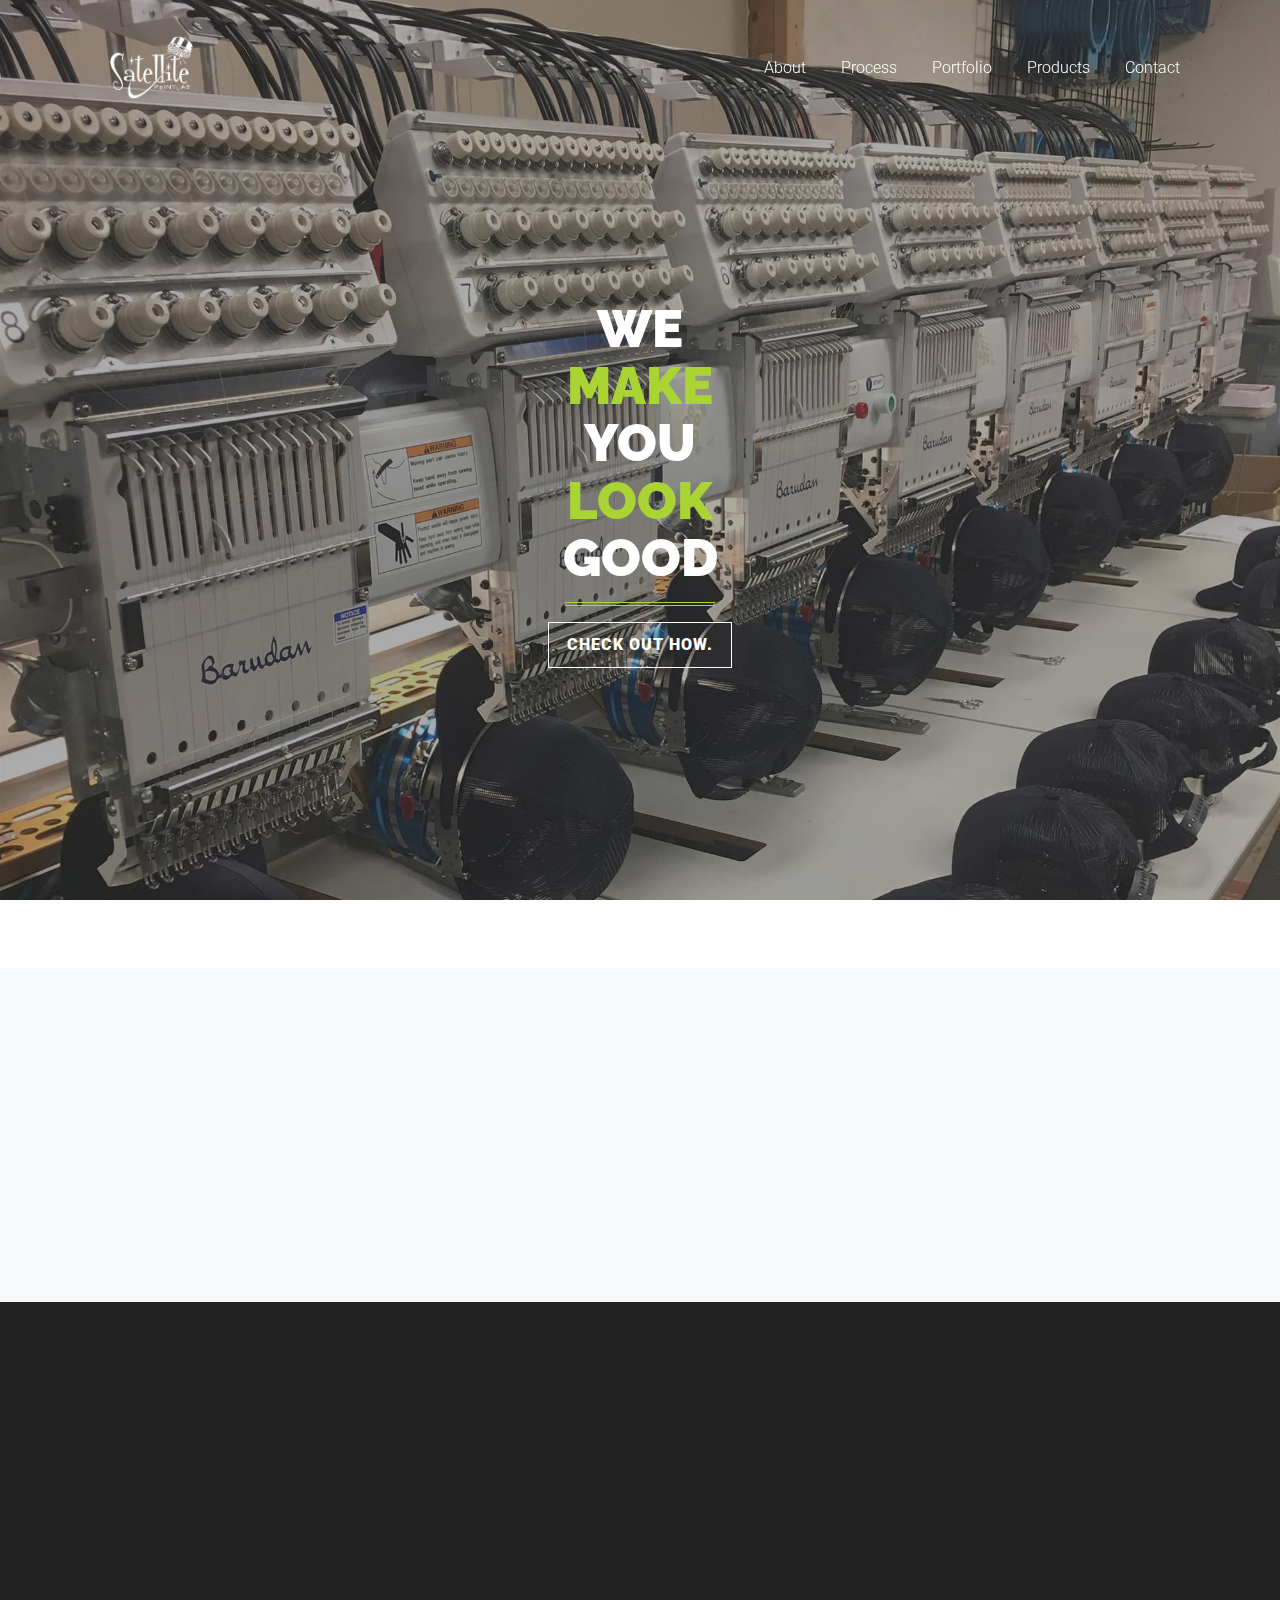
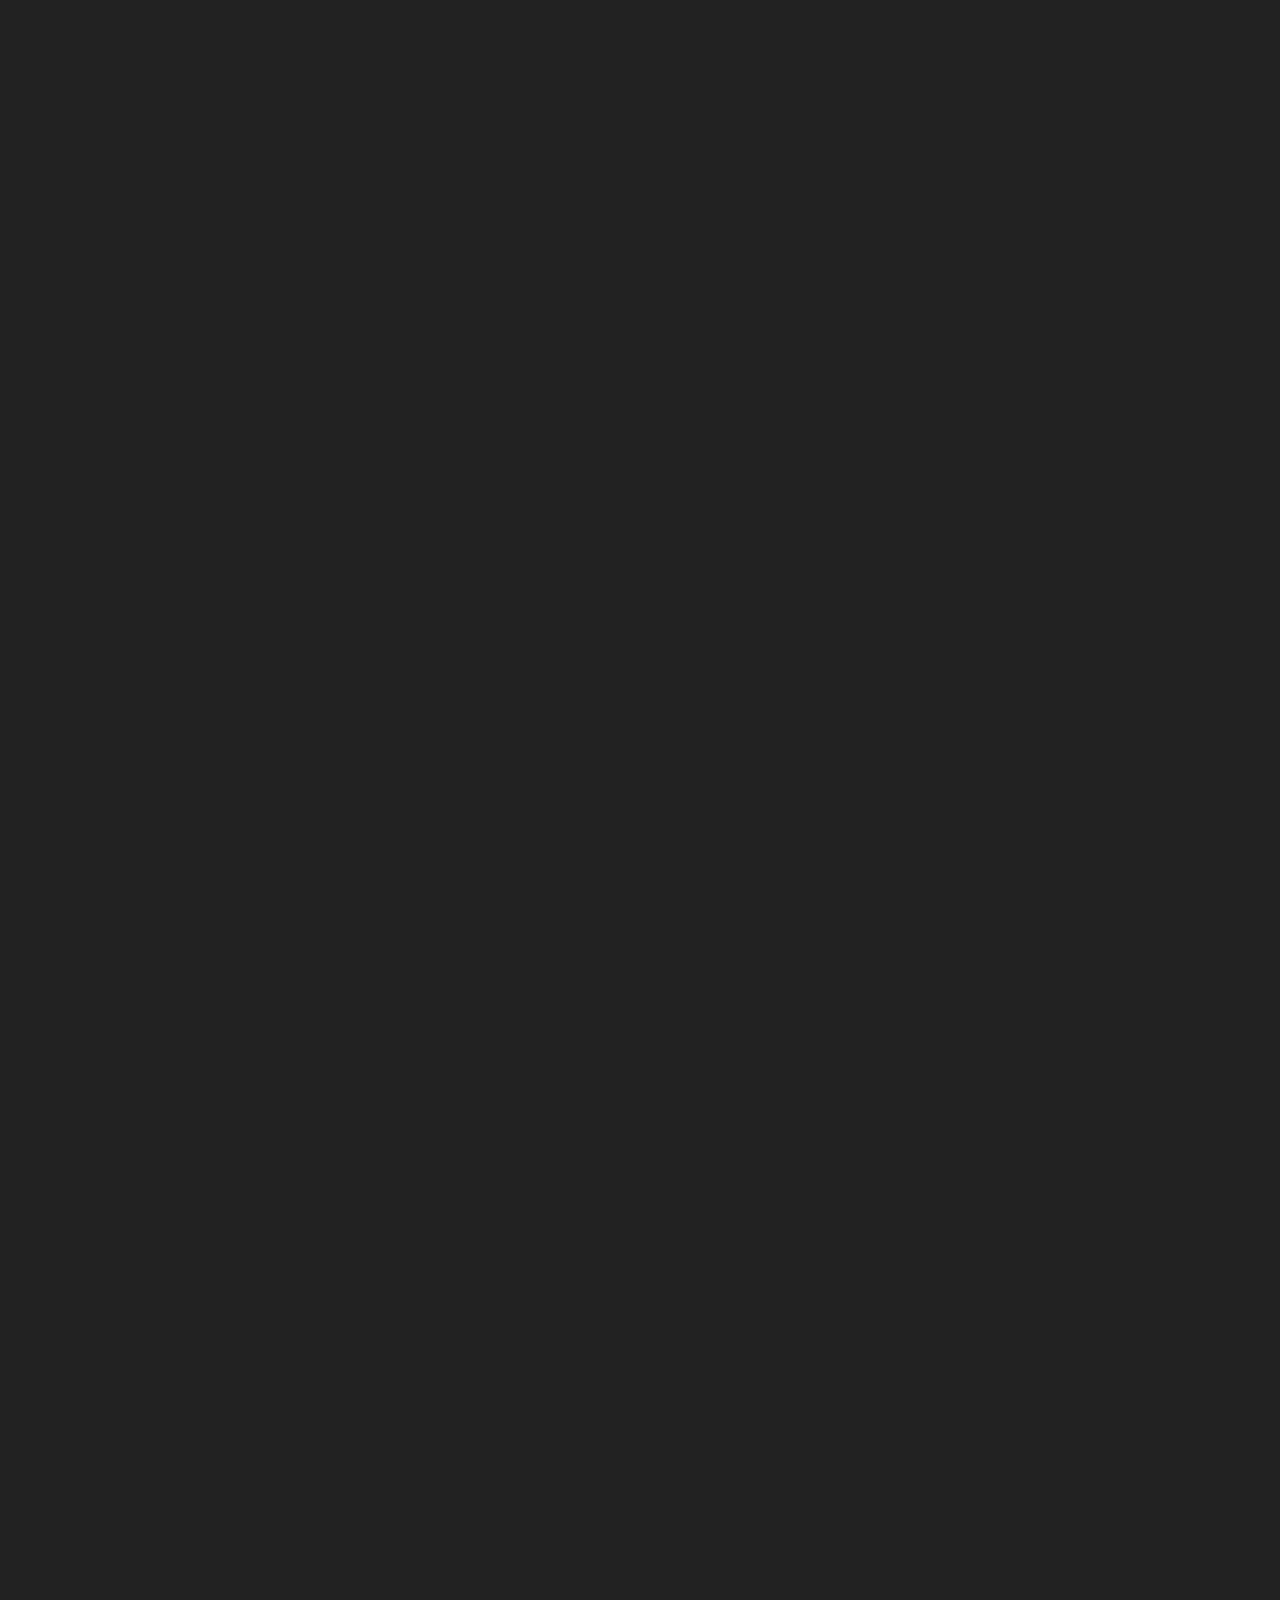
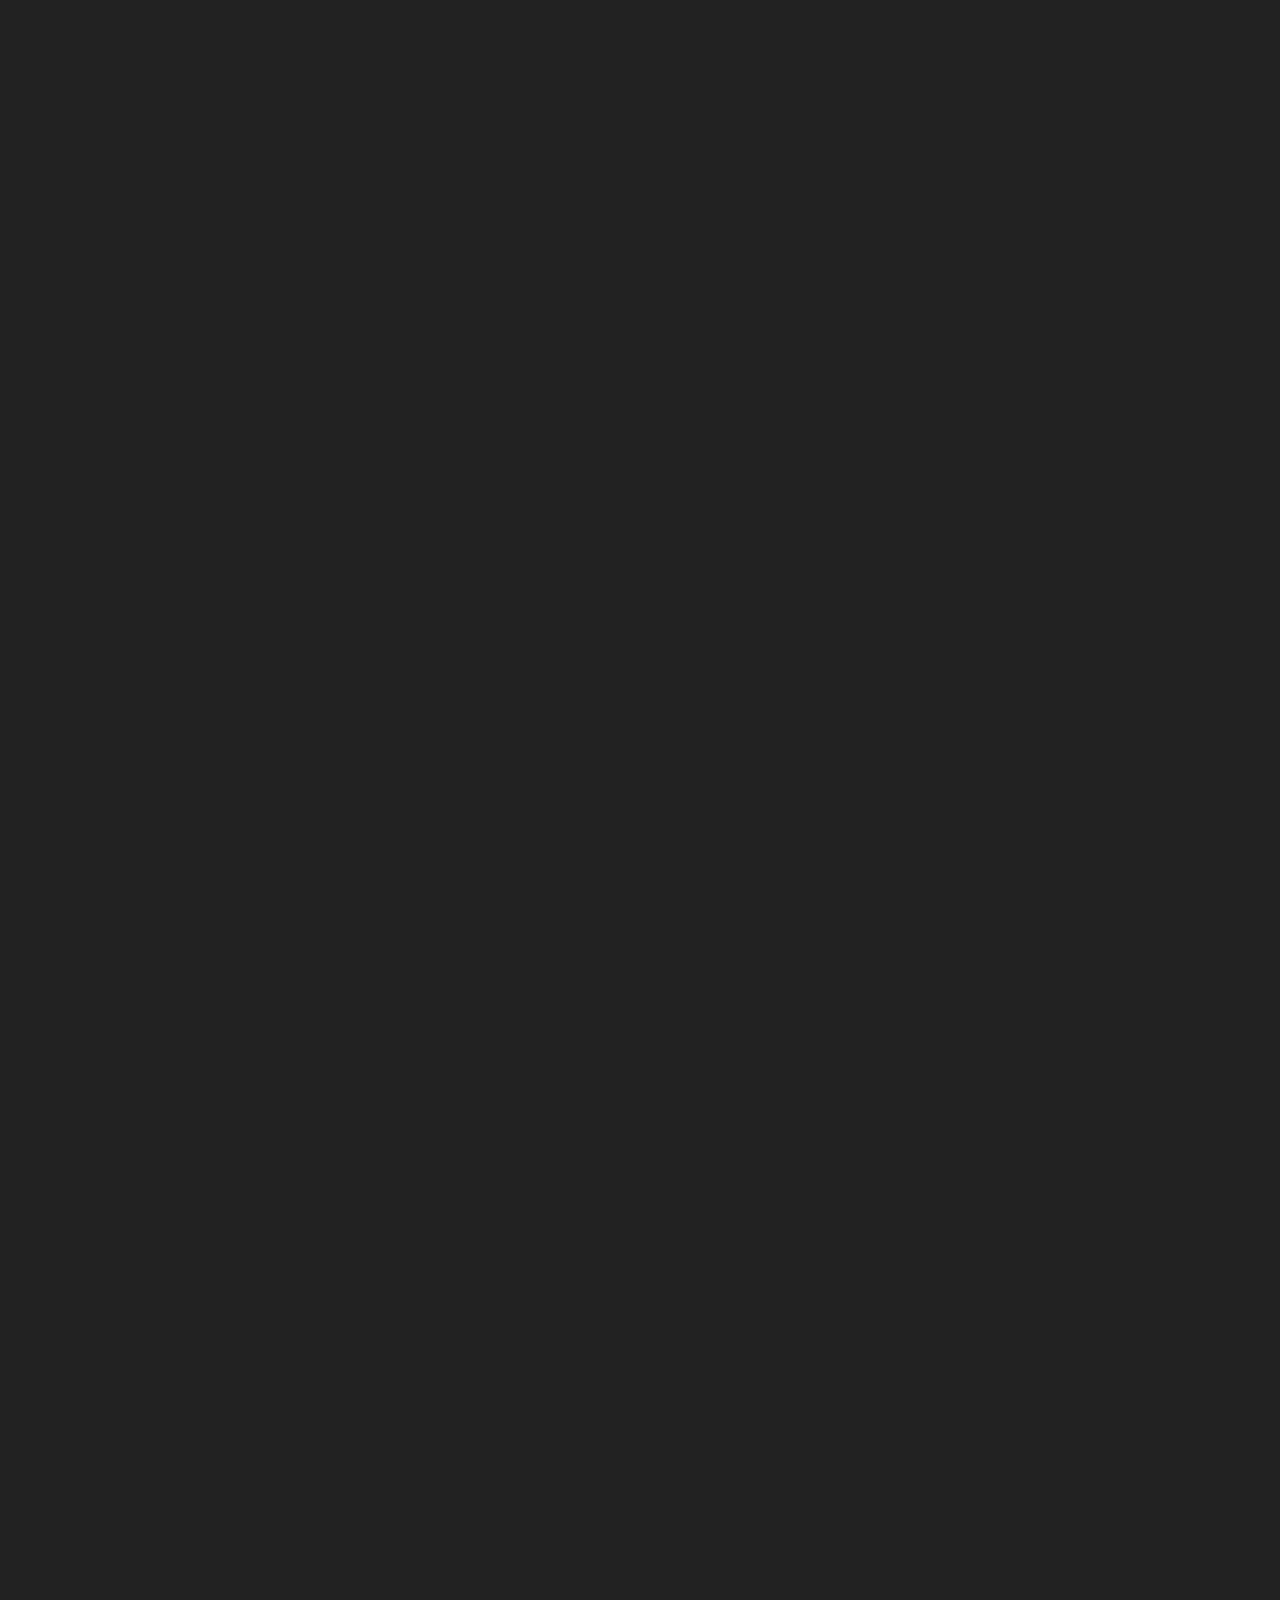
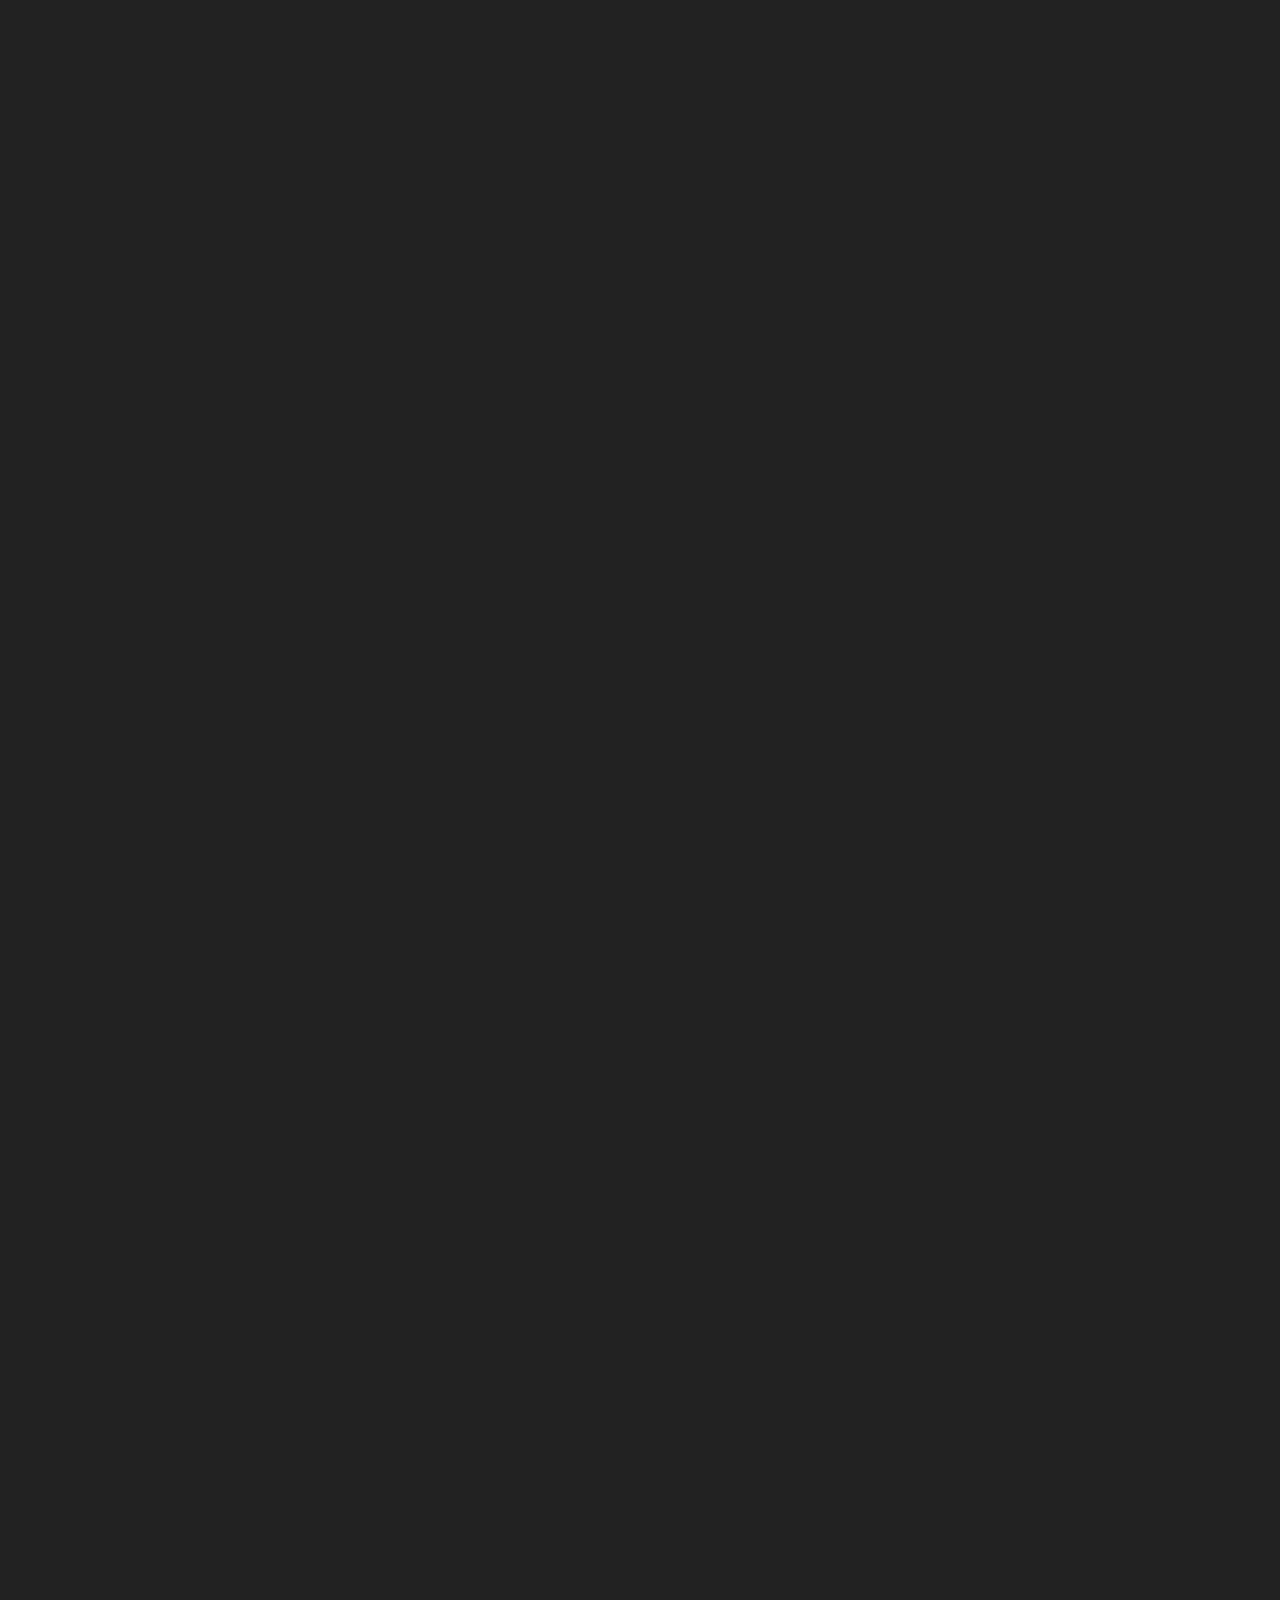
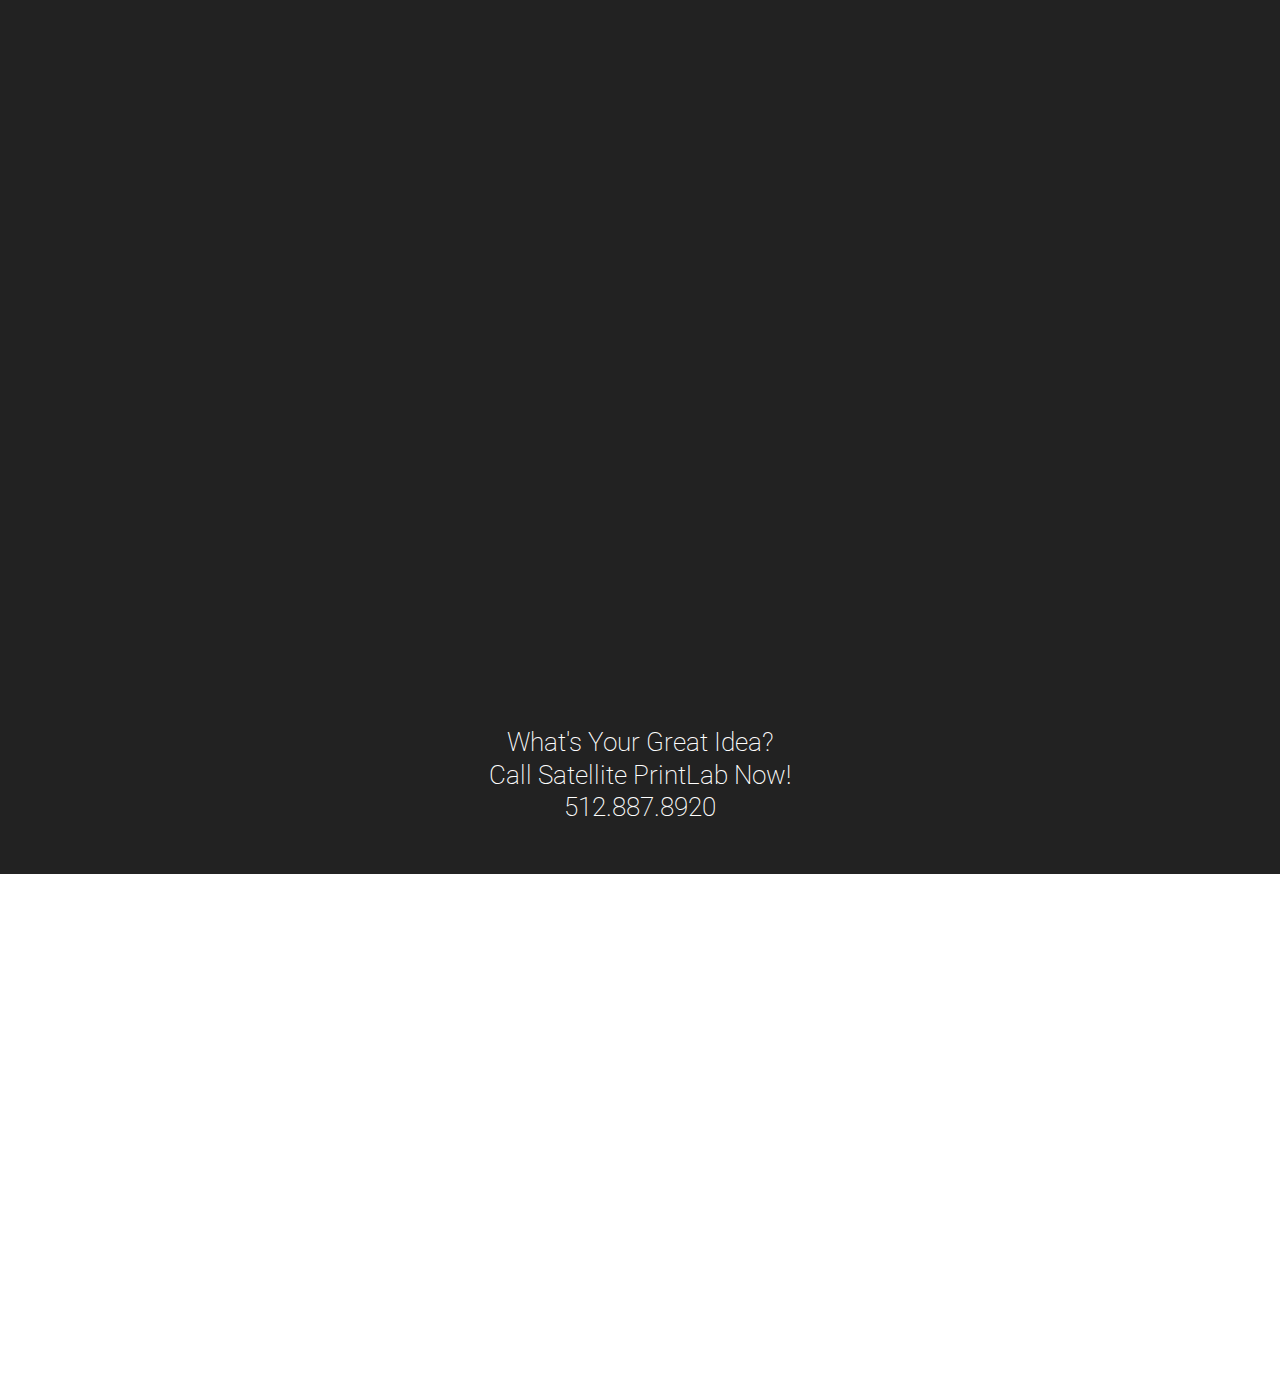
==== products.html @ b0515f30 "product to products" ====
<!DOCTYPE html>
<html lang="en">
  <head>
    <meta charset="utf-8">
    <meta name="viewport" content="width=device-width, initial-scale=1, shrink-to-fit=no">
    <meta name="description" content="Satellite PrintLab is an Austin based print shop here for all your printing and marketing needs. Our focus is small businesses because we know what its like to be a start up and just not have the giant budgets to get the marketing needs met to compete.">
    <meta name="author" content="54 Pines / Aaron Barber">
    <link rel="icon" type="image/png" href="img/logo_icon16.png">
    <title>Satellite PrintLab - Product Page</title>
    <!-- Bootstrap core CSS -->
    <link href="vendor/bootstrap/css/bootstrap.min.css" rel="stylesheet" type="text/css">
    <!-- Custom fonts for this theme -->
    <link href='https://fonts.googleapis.com/css?family=Roboto:400,100,100italic,300,300italic,400italic,500,500italic,700,700italic,900,900italic' rel='stylesheet' type='text/css'>
    <link href='https://fonts.googleapis.com/css?family=Raleway:400,100,200,300,600,500,700,800,900' rel='stylesheet' type='text/css'>
    <!-- Plugin CSS -->
    <link href="vendor/font-awesome/css/font-awesome.min.css" rel="stylesheet" type="text/css">
    <link href="vendor/owl-carousel/owl.carousel.css" rel="stylesheet" type="text/css">
    <link href="vendor/owl-carousel/owl.theme.css" rel="stylesheet" type="text/css">
    <link href="vendor/owl-carousel/owl.transitions.css" rel="stylesheet" type="text/css">
    <link href="vendor/magnific-popup/magnific-popup.css" rel="stylesheet" type="text/css">
    <link href="vendor/animate.css/animate.min.css" rel="stylesheet" type="text/css">
    <link href="device-mockups/device-mockups.min.css" rel="stylesheet" type="text/css">
    <!-- Custom styles for this theme -->   
    <link href="css/main.min.css" rel="stylesheet" type="text/css">

  </head>
  <body id="page-top">
    <!-- Navigation -->
    <nav class="navbar navbar-expand-lg fixed-top" id="mainNav">
      <div class="container">
        <a class="navbar-brand js-scroll-trigger" href="index.html">
          <img class="" src="img/satlab/satlogoheader.png" alt="">
        </a>
        <button class="navbar-toggler navbar-toggler-right" type="button" data-toggle="collapse" data-target="#navbarResponsive" aria-controls="navbarResponsive" aria-expanded="false" aria-label="Toggle navigation">
        Menu
        <i class="fa fa-bars"></i>
        </button>
        <div class="collapse navbar-collapse" id="navbarResponsive">
          <ul class="navbar-nav ml-auto">
            <li class="nav-item">
              <a class="nav-link js-scroll-trigger" href="index.html#about">About</a>
            </li>
            <li class="nav-item">
              <a class="nav-link js-scroll-trigger" href="index.html#services">Process</a>
            </li>
            <li class="nav-item">
              <a class="nav-link js-scroll-trigger" href="index.html#portfolio">Portfolio</a>
            </li>
            <li class="nav-item">
              <a class="nav-link js-scroll-trigger" href="#details">Products</a>
            </li>
            <li class="nav-item">
              <a class="nav-link js-scroll-trigger" href="index.html#contact">Contact</a>
            </li>
          </ul>
        </div>
      </div>
    </nav>

    <!-- Call to Action -->
    <section class="call-to-action" style="background-image: url('img/satlab/embroiderymachinebg.jpg');">
      <div class="container wow fadeIn">
        <div class="row">
          <div class="col-md-10 mx-auto">
            <span class="quote"><H1>WE
            <br>
              <span class="text-primary">MAKE</span>
              <br>
              YOU
              <br>
              <span class="text-primary">LOOK</span>
              <br>
              GOOD
              <br>
              </H1></span>
              <hr class="colored">
              <a class="btn btn-primary js-scroll-trigger" href="#details">Check Out How.</a>
            </div>
          </div>
        </div>
      </section>


      <!-- Portfolio Carousel Heading -->
      <section class="page-section bg-light" id="details">
        <div class="container text-center wow fadeIn">
          <h2>Our Work</h2>
          <hr class="colored">
          <p>Here are some examples of our work.</p>
        </div>
      </section>

      <!-- Pricing Section Hats -->
      <section class="page-section pricing" id="hats" style="background-image: url('img/satlab/bg.jpg')">
        <div class="container wow fadeIn">
          <div class="text-center">
            <h2>Hats</h2>
            <hr class="colored">
            <p>Hats are the most in fasion item on the clothing market right now. You can really make a statement for your brand with a quatliy hat that fits comfortably. We picked a few brands that we have proven to be the best.</p>
          </div>
          <div class="row">
            <!-- Pricing Table 1 -->
            <div class="col-md-7">
              <div class="pricing-item featured-first">
                <h3>Brands We Print On</h3>
                <hr class="colored">
                <ul class="list-group mb-3">
                  <li class="list-group-item">Decky</li>
                  <li class="list-group-item">Otto Cap</li>
                  <li class="list-group-item">Pacific Headwear</li>
                  <li class="list-group-item">Richardson</li>
                  <li class="list-group-item"><img class="list-image" src="img/satlab/nookcamofloralthumbnail.jpg"></li>
                </ul>
              </div>
            </div>
            <!-- Pricing Table 3 -->
            <div class="col-md-5">
              <div class="pricing-item featured-last">
                <h3>Styles We Offer</h3>
                <hr class="colored">
                <div class="price">
                  <span class="number">
                  </div>
                <ul class="list-group mb-3">
                  <li class="list-group-item">Embroidery</li>
                  <li class="list-group-item">Puff Embroidery</li>
                  <li class="list-group-item">Patches</li>
                  <li class="list-group-item">Heat Press</li>
                </ul>
                <a href="index.html#contact" class="btn btn-secondary">Request a Quote</a>
              </div>
            </div>
          </div>
        </div>
      </section>
      <!-- Pricing Section Shirts -->
      <section class="page-section pricing" id="shirts" style="background-image: url('img/satlab/bg.jpg')">
        <div class="container wow fadeIn">
          <div class="text-center">
            <h2>Shirts</h2>
            <hr class="colored">
            <p>Let's be honest, no one wants to wear a boxy shirt that feels like cardboard anymore. People want fitted and comfortable. You want people to wear your brand right? So give the people what they want!</p>
          </div>
          <div class="row">
            <!-- Pricing Table 1 -->
            <div class="col-md-5">
              <div class="pricing-item featured-first">
                <h3>Styles We Offer</h3>
                <hr class="colored">
                <ul class="list-group mb-3">
                  <li class="list-group-item">Screen Printing</li>
                  <li class="list-group-item">Direct to Garment Priniting</li>
                  <li class="list-group-item">Heat Press</li>
                </ul>
                <a href="index.html#contact" class="btn btn-secondary">Request a Quote</a>
              </div>
            </div>
            <!-- Pricing Table 3 -->
            <div class="col-md-7">
              <div class="pricing-item featured-last">
                <h3>We Only Print on the Highest Quality Shirts</h3>
                <hr class="colored">
                <ul class="list-group mb-3">
                  <li class="list-group-item">Bella Canvas</li>
                  <li class="list-group-item">Next Level</li>
                  <li class="list-group-item">Unlimited Reports</li>
                  <li class="list-group-item">Tultex</li>
                  <li class="list-group-item">Independent Trading Company</li>
                  <li class="list-group-item"><img class="list-image" src="img/satlab/musicneverdies.jpg"></li>
                </ul>
              </div>
            </div>
          </div>
        </div>
      </section>
      <!-- Pricing Section Stickers & Decals -->
      <section class="page-section pricing" id="decals" style="background-image: url('img/satlab/bg.jpg')">
        <div class="container wow fadeIn">
          <div class="text-center">
            <h2>Stickers & Decals</h2>
            <hr class="colored">
            <p>So many ways you can use stickers or decals to promote company. Make a bunch of stickers and pass them out. Create beautiful decals for your vehicle to advertise. Print a die-cut for your business front door or window. The list is almost endless and the best part is they are all effective!</p>
          </div>
          <div class="row">
            <!-- Pricing Table 1 -->
            <div class="col-md-7">
              <div class="pricing-item featured-first">
                <h3>Quality Stickers, Guaranteed to Last and Look Great</h3>
                <hr class="colored">
                <ul class="list-group mb-3">
                  <li class="list-group-item">Orcal</li>
                  <li class="list-group-item">Avery</li>
                  <li class="list-group-item">Unlimited Reports</li>
                  <li class="list-group-item">3M</li>
                  <li class="list-group-item"><img class="list-image" src="img/satlab/satdecalsbig.jpg"></li>
                </ul>
              </div>
            </div>
            <!-- Pricing Table 3 -->
            <div class="col-md-5">
              <div class="pricing-item featured-last">
                <h3>Styles We Offer</h3>
                <hr class="colored">
                <ul class="list-group mb-3">
                  <li class="list-group-item">Full Color</li>
                  <li class="list-group-item">Die Cut</li>
                  <li class="list-group-item">Labels</li>
                  <li class="list-group-item">Window Wraps</li>
                </ul>
                <a href="index.html#contact" class="btn btn-secondary">Request a Quote</a>
              </div>
            </div>
          </div>
        </div>
      </section>
      <!-- Pricing Section Banners -->
      <section class="page-section pricing" id="banners" style="background-image: url('img/satlab/bg.jpg')">
        <div class="container wow fadeIn">
          <div class="text-center">
            <h2>Banners</h2>
            <hr class="colored">
            <p>Banners are important for marketing. You can make smaller banners for events, or giant banners to cover a wall. They are all thick vinyl for durability and come in matte or gloss. Don't forget to make a step and repeat for your event!</p>
          </div>
          <div class="row">
            <!-- Pricing Table 1 -->
            <div class="col-md-5">
              <div class="pricing-item featured-first">
                <h3>Styles We Offer</h3>
                <hr class="colored">
                <ul class="list-group mb-3">
                  <li class="list-group-item">Vinyl Banners</li>
                  <li class="list-group-item">Step and Repeat</li>
                  <li class="list-group-item">Rent - A - Frame</li>
                </ul>
                <a href="index.html#contact" class="btn btn-secondary">Request a Quote</a>
              </div>
            </div>
            <!-- Pricing Table 3 -->
            <div class="col-md-7">
              <div class="pricing-item featured-last">
                <h3>Permanent Installation or Pop-Up Event<br>We Have you Covered.</h3>
                <hr class="colored">
                <ul class="list-group mb-3">
                  <li class="list-group-item">Vutek GS5000r</li>
                  <li class="list-group-item">Frame Rental $50 a day (120' x 94')</li>
                  <li class="list-group-item"><img class="list-image" src="img/satlab/rio.jpg"></li>
                </ul>
              </div>
            </div>
          </div>
        </div>
      </section>
                  <!-- Pricing Section And More! -->
      <section class="page-section pricing" id="decals" style="background-image: url('img/satlab/bg.jpg')">
        <div class="container wow fadeIn">
          <div class="text-center">
            <h2>And More!</h2>
            <hr class="colored">
            <p>If you have a great idea to market your business, Satellite PrintLab can help make it a reality.</p>
          </div>
          <div class="row">
            <!-- Pricing Table 1 -->
            <div class="col-md-12">
              <div class="pricing-item featured-first">
                <h3>Other great products we've printed.</h3>
                <hr class="colored">
                <ul class="list-group mb-3">
                  <li class="list-group-item">Travel Bags</li>
                  <li class="list-group-item">Business Cards</li>
                  <li class="list-group-item">Hoodies</li>
                  <li class="list-group-item">Promotional Items</li>
                  <li class="list-group-item"><img class="list-image" src="img/satlab/nuefit.jpg"></li>
                </ul>
                <a href="index.html#contact" class="btn btn-secondary">Request a Quote</a>
              </div>
            </div>
          </div>
        </div>
      </section>
      <!-- Block Button Call to Action -->
      <a class="btn btn-block btn-full-width" href="tel:+15128878920">What's Your Great Idea?<br>Call Satellite PrintLab Now!<br>512.887.8920</a>
      <!-- Footer -->
    <footer class="footer" style="background-image: url('img/satlab/austinfooterbg.png')">
      <div class="container text-center">
        <div class="row">
          <div class="col-md-4 footer-contact-details">
            <a href="tel:+15128878920">
            <h4>
              <i class="fa fa-phone"></i>
              Call</h4>
            <p>512-887-8920</p>
            </a>
          </div>
          <div class="col-md-4 footer-contact-details">
            <h4>
              <i class="fa fa-map-marker"></i>
              Visit</h4>
            <p>We come to you!
              <br>Set up a meeting today</p>
          </div>
          <div class="col-md-4 footer-contact-details">
            <h4>
              <a href="index.html#contact">
              <i class="fa fa-envelope"></i>
              Email</h4>
              </a>
            <p>
              <a href="mailto:info@satelliteprintlab.com"info@satelliteprintlab.com</a>
            </p>
          </div>
        </div>
        <div class="row footer-social">
          <div class="col-lg-12">
            <ul class="list-inline">
              <li class="list-inline-item">
                <a href="https://www.facebook.com/satelliteprintlab">
                  <i class="fa fa-facebook fa-fw fa-2x"></i>
                </a>
              </li>
              <li class="list-inline-item">
                <a href="https://www.instagram.com/satelliteprintlab/">
                  <i class="fa fa-instagram fa-fw fa-2x"></i>
                </a>
              </li>
              <li class="list-inline-item">
                <a href="https://www.thumbtack.com/-Austin-TX/service/2836809">
                  <i class="fa fa-thumb-tack fa-fw fa-2x"></i>
                </a>
              </li>
            </ul>
          </div>
        </div>
        <p class="copyright">&copy; 2017 Satellite PrintLab <a href=http://www.54pines.com><i class="fa fa-tree"aria-hidden=true></i> Design by 54 Pines</a></p>
      </div>
    </footer>
      <!-- Bootstrap core JavaScript -->
      <script src="vendor/jquery/jquery.min.js"></script>
      <script src="vendor/popper/popper.min.js"></script>
      <script src="vendor/bootstrap/js/bootstrap.min.js"></script>
      <!-- Plugin JavaScript -->
      <script src="vendor/jquery.easing/jquery.easing.min.js"></script>
      <script src="vendor/owl-carousel/owl.carousel.js"></script>
      <script src="vendor/magnific-popup/jquery.magnific-popup.min.js"></script>
      <script src="vendor/vide/jquery.vide.min.js"></script>
      <script src="vendor/mixitup/mixitup.min.js"></script>
      <script src="vendor/wowjs/wow.min.js"></script>
      <!-- Contact form JavaScript -->
      <script src="js/contact_me.js"></script>
      <script src="js/jqBootstrapValidation.js"></script>
      <!-- Custom scripts for this theme -->
      <script src="js/vitality.js"></script>
      <script src="js/mixitup-config.js"></script>
    </body>
  </html>
---- css/main.min.css ----
/*!
 * Built with Vitality v2.0.2 (http://themes.startbootstrap.com/vitality-v2.0.2)
 * by 54pines.com / Aaron Barber
 */body,html{height:100%}hr{max-width:100px;height:2px;border-top:1px solid #fff;border-bottom:1px solid #fff}hr.colored{border-color:#a9d434}section.page-section{padding:100px 0}@media (max-width:767px){section.page-section{padding:75px 0}}::-webkit-input-placeholder{font-weight:300;font-family:Roboto,'Helvetica Neue',Helvetica,Arial,sans-serif}:-moz-placeholder{font-weight:300;font-family:Roboto,'Helvetica Neue',Helvetica,Arial,sans-serif}::-moz-placeholder{font-weight:300;font-family:Roboto,'Helvetica Neue',Helvetica,Arial,sans-serif}:-ms-input-placeholder{font-weight:300;font-family:Roboto,'Helvetica Neue',Helvetica,Arial,sans-serif}body{font-weight:300;font-family:Roboto,'Helvetica Neue',Helvetica,Arial,sans-serif}#mainNav .navbar-brand,h1,h2,h3,h4,h5,h6,p.lead{font-weight:900}#mainNav .navbar-brand,.portfolio-carousel .item .project-details .project-name,.testimonials .testimonials-carousel .item .testimonial-author .name,h1,h2,h3,h4,h5,h6,header.masthead .masthead-title,p.lead{font-family:Raleway,'Helvetica Neue',Helvetica,Arial,sans-serif;text-transform:uppercase}a{color:#a9d434;-webkit-transition:all .5s;-moz-transition:all .5s;transition:all .5s}a:focus,a:hover{color:#3d8b3d;text-decoration:none}p{font-size:18px;line-height:1.5}p.lead{font-size:24px}@media (min-width:768px){h1{font-size:52px}h2{font-size:50px}}#mainNav{background-color:#222}#mainNav .navbar-toggler{padding:15px;color:#fff;font-size:14px}#mainNav .navbar-toggler:focus,#mainNav .navbar-toggler:hover{color:#222;background-color:#fff}#mainNav .navbar-brand{color:#fff;font-size:24px;line-height:44px}#mainNav .navbar-brand img{height:65px}#mainNav .navbar-collapse .navbar-nav>.nav-item>.nav-link{padding-top:15px;padding-bottom:15px;color:#fff}#mainNav .navbar-collapse .navbar-nav>.nav-item>.nav-link:focus,#mainNav .navbar-collapse .navbar-nav>.nav-item>.nav-link:hover{color:rgba(255,255,255,.5)}#mainNav .navbar-collapse .navbar-nav>.nav-item>.nav-link.active,#mainNav .navbar-collapse .navbar-nav>.nav-item>.nav-link.active:focus,#mainNav .navbar-collapse .navbar-nav>.nav-item>.nav-link.active:hover,.floating-label-form-group-with-focus label{color:#a9d434}@media (min-width:992px){hr{max-width:150px}#mainNav{height:auto;padding:30px 0;-webkit-transition:padding-top .3s,padding-bottom .3s;-moz-transition:padding-top .3s,padding-bottom .3s;transition:padding-top .3s,padding-bottom .3s;background-color:transparent}#mainNav.navbar-shrink{padding:5px 0;background-color:#222}#mainNav .navbar-brand{font-size:26px;line-height:50px}#mainNav .navbar-brand img{height:65px}#mainNav .navbar-collapse .navbar-nav>.nav-item{margin-right:5px}#mainNav .navbar-collapse .navbar-nav>.nav-item:last-child{margin-right:0}#mainNav .navbar-collapse .navbar-nav>.nav-item>.nav-link{padding:15px}#mainNav .navbar-collapse .navbar-nav>.nav-item>.nav-link.active,#mainNav .navbar-collapse .navbar-nav>.nav-item>.nav-link.active:focus,#mainNav .navbar-collapse .navbar-nav>.nav-item>.nav-link.active:hover{color:#a9d434;border-radius:5px;background-color:#fff}}header.masthead{position:relative;padding-top:150px;padding-bottom:150px;background-color:#222;-webkit-background-size:cover;-moz-background-size:cover;-o-background-size:cover;background-size:cover;background-attachment:scroll}@media (min-width:1024px){header.masthead{background-attachment:fixed}}@media only screen and (min-device-width:768px) and (max-device-width:1366px) and (-webkit-min-device-pixel-ratio:2){header.masthead{background-attachment:scroll}}header.masthead .masthead-title{font-size:4rem;line-height:4rem;font-weight:900}header.masthead .masthead-subtitle{font-size:1.5rem;line-height:1.5rem}header.masthead .scroll-down{position:absolute;bottom:20px;width:100%;text-align:center}header.masthead .scroll-down .btn{font-size:30px;line-height:50px;width:50px;height:50px;padding:0;letter-spacing:normal;color:#fff;border:2px solid #fff;border-radius:100%!important;-webkit-transition:all .5s;-moz-transition:all .5s;transition:all .5s}header.masthead .scroll-down .btn:hover{color:rgba(255,255,255,.5)!important;border-color:rgba(255,255,255,.5);outline:0}@media (min-width:992px){header.masthead{height:100vh;min-height:700px;padding-top:0;padding-bottom:0}header.masthead .masthead-img{max-width:250px;max-height:250px}header.masthead .masthead-title{font-size:5rem;line-height:5rem}header.masthead .masthead-subtitle{font-size:2rem;line-height:2rem}}header.video{background:0 0}header.video .overlay{position:absolute;z-index:1;width:100%;height:100%;opacity:0;background:#000}.call-to-action,.portfolio-carousel .item{text-align:center;-webkit-background-size:cover;-moz-background-size:cover;-o-background-size:cover}header.video .container{position:relative}header.video .container,header.video .scroll-down{z-index:999}.team-carousel .item{position:relative;margin-right:15px;margin-left:15px}.team-carousel .item .overlay{position:absolute;z-index:1;top:0;left:0;width:100%;height:100%;opacity:.5;background-color:#222}.team-carousel .item .team-caption{position:absolute;z-index:2;top:50%;left:50%;width:100%;margin:auto;padding:15px;-webkit-transform:translate(-50%,-50%);-ms-transform:translate(-50%,-50%);transform:translate(-50%,-50%);color:rgba(255,255,255,.7)}.team-carousel .item .team-caption h3{margin:0}.team-carousel .item .team-caption hr{max-width:50px;margin:5px auto}.team-carousel .item .team-caption p{margin:0}.team-carousel .item .team-caption .list-team-social{margin-top:5px}.team-carousel .item .team-caption .list-team-social li a{color:rgba(255,255,255,.7)}.team-carousel .item .team-caption .list-team-social li a:focus,.team-carousel .item .team-caption .list-team-social li a:hover{color:#fff}.call-to-action{padding:100px 0;color:#fff;background-color:#222;background-size:cover;background-attachment:scroll}@media (min-width:1024px){.call-to-action{background-attachment:fixed}}@media only screen and (min-device-width:768px) and (max-device-width:1366px) and (-webkit-min-device-pixel-ratio:2){.call-to-action{background-attachment:scroll}}.call-to-action span.quote{font-size:30px;font-weight:300;line-height:32px;display:block}@media (min-width:768px){.call-to-action{padding:150px 0}.call-to-action span.quote{font-size:36px;line-height:38px}}@media (min-width:992px){header.video .overlay{opacity:.5}.call-to-action{padding:300px 0}.call-to-action span.quote{font-size:40px;line-height:42px}}.services .media{margin-bottom:30px}.services .media i.fa{font-size:30px;line-height:70px;width:75px;height:75px;text-align:center;border:3px solid #222}.services .media .media-body{min-width:none;padding-left:15px}.services .media .media-body h3{margin-bottom:15px}.services .media .media-body ul{padding:0;list-style:inside}.services .media .media-body ul li{margin-bottom:10px}@media (min-width:992px){.services .media{margin-bottom:0}}.portfolio-carousel{padding:0;color:#fff;background-color:#222}.portfolio-carousel .item{padding:75px 30px;background-color:#222;background-size:cover}.portfolio-carousel .item .project-details .project-name{font-size:40px;line-height:40px;display:block;margin-bottom:5px;font-weight:900}.portfolio-carousel .item .project-details .project-description{font-size:18px;line-height:18px;display:block}.portfolio-carousel .item .device-container{padding:25px}@media (min-width:768px){.portfolio-carousel .item{padding:155px 30px;text-align:left}.portfolio-carousel .item .project-details img.client-logo{margin:0 auto 25px 0}.portfolio-carousel .item .project-details .project-name{font-size:50px;line-height:50px;display:block}.portfolio-carousel .item .project-details .project-description{font-size:20px;line-height:20px}.portfolio-carousel .item hr.colored{margin:20px auto 20px 0}}.portfolio-gallery .item{padding:15px}.portfolio-modal{-webkit-background-size:cover;-moz-background-size:cover;-o-background-size:cover;background-size:cover;background-attachment:scroll}@media (min-width:1024px){.portfolio-modal{background-attachment:fixed}}@media only screen and (min-device-width:768px) and (max-device-width:1366px) and (-webkit-min-device-pixel-ratio:2){.portfolio-modal{background-attachment:scroll}}.portfolio-modal .modal-backdrop{display:none}.portfolio-modal .modal-dialog{max-width:none}.portfolio-modal .modal-dialog .modal-content{min-height:100%;padding:100px 0;text-align:center;color:#fff;border:none;border-radius:0;background:0 0;background-clip:border-box;-webkit-box-shadow:none;box-shadow:none}.portfolio-modal .modal-dialog .modal-content h2{font-size:46px;margin:0}.portfolio-modal .modal-dialog .modal-content .item-details{margin:30px 0}.portfolio-modal .modal-dialog .close-modal{position:absolute;top:25px;right:25px;width:75px;height:75px;cursor:pointer;background-color:transparent}.portfolio-modal .modal-dialog .close-modal:hover{opacity:.3}.portfolio-modal .modal-dialog .close-modal .lr{z-index:1051;width:1px;height:75px;margin-left:35px;-webkit-transform:rotate(45deg);-ms-transform:rotate(45deg);transform:rotate(45deg);background-color:#fff}.portfolio-modal .modal-dialog .close-modal .lr .rl{z-index:1052;width:1px;height:75px;-webkit-transform:rotate(90deg);-ms-transform:rotate(90deg);transform:rotate(90deg);background-color:#fff}.mockup-carousel .item{margin:0;padding:0}.mockup-carousel .item img{margin:0}.portfolio-grid .mix{float:left;overflow:hidden;width:48%;margin:1%}.portfolio-grid .mix .portfolio-wrapper{position:relative!important;overflow:hidden;cursor:pointer;background:#222}.portfolio-grid .mix .portfolio-wrapper img{position:relative;max-width:100%;-webkit-filter:grayscale(0);filter:grayscale(0);-webkit-transition:all .5s;-moz-transition:all .5s;transition:all .5s}.portfolio-grid .mix .portfolio-wrapper img:hover{-webkit-filter:grayscale(1);filter:grayscale(1)}.portfolio-grid .mix .portfolio-wrapper .caption{position:absolute;bottom:-75px;width:100%;height:75px;-webkit-transition:all .5s;-moz-transition:all .5s;transition:all .5s}.portfolio-grid .mix .portfolio-wrapper .caption .caption-bg{position:absolute;top:0;left:0;width:100%;height:100%;background:#a9d434}.portfolio-grid .mix .portfolio-wrapper .caption .caption-text{position:relative;z-index:500;padding:15px 8px;color:#fff}.portfolio-grid .mix .portfolio-wrapper .caption .caption-text a.text-title{color:#fff}.portfolio-grid .mix .portfolio-wrapper .caption .caption-text .text-category{font-size:12px;display:block}.portfolio-grid .mix:hover .portfolio-wrapper .caption{bottom:0}@media (min-width:768px){.portfolio-grid .mix{width:31%;margin:1%}}.testimonials{text-align:center}.testimonials .testimonials-carousel .item .testimonial-img{display:inline-block;width:50px;height:50px;margin-right:10px}.testimonials .testimonials-carousel .item .testimonial-img img{vertical-align:baseline}.testimonials .testimonials-carousel .item .testimonial-author{display:inline-block}.testimonials .testimonials-carousel .item .testimonial-author .name{font-weight:900}.testimonials .testimonials-carousel .item .testimonial-author hr.colored{max-width:50px;margin:3px auto}.testimonials .testimonials-carousel .item .testimonial-author p{margin:0}.testimonials .testimonials-carousel .item .testimonial-author .stars{color:#f1c40f}@media (min-width:992px){.testimonials .testimonials-carousel .item{padding:0 100px}}.pricing{color:#fff;background-color:#222;-webkit-background-size:cover;-moz-background-size:cover;-o-background-size:cover;background-size:cover;background-attachment:scroll}@media (min-width:1024px){.pricing{background-attachment:fixed}}@media only screen and (min-device-width:768px) and (max-device-width:1366px) and (-webkit-min-device-pixel-ratio:2){.pricing{background-attachment:scroll}}.pricing .pricing-item{z-index:1;margin-bottom:30px;padding:30px;text-align:center;color:#222;background:#fff;-webkit-box-shadow:0 0 30px 5px rgba(34,34,34,.75);-moz-box-shadow:0 0 30px 5px rgba(34,34,34,.75);box-shadow:0 0 30px 5px rgba(34,34,34,.75)}.pricing .pricing-item h3{margin:0}.pricing .pricing-item hr{max-width:100px}.pricing .pricing-item .price{margin-bottom:20px}.pricing .pricing-item .price .number{font-size:50px;font-weight:900}.pricing .pricing-item .price .number sup{font-size:30px}.pricing .pricing-item .list-group-item{border-radius:0}@media (min-width:992px){.pricing .pricing-item{margin-bottom:0}.pricing .pricing-item.featured-first{margin-top:15px;margin-right:-15px}.pricing .pricing-item.featured{position:absolute;left:0;width:100%;margin:0;padding:45px 30px}.pricing .pricing-item.featured-last{margin-top:15px;margin-left:-15px}}.signup-form .input-group .form-control{border:0 #fff;border-radius:0}.signup-form .input-group .input-group-btn .btn{padding:12px 18px}.signup-form .input-group .input-group-btn .btn-primary{border:0;border-radius:0;background-color:#a9d434;font-size:1rem}.signup-form .input-group .input-group-btn .btn-primary:focus,.signup-form .input-group .input-group-btn .btn-primary:hover{color:#fff;background-color:#449d44}.floating-label-form-group{position:relative;margin-bottom:0;padding-bottom:.5em;border-bottom:1px solid #e1e1e1}.floating-label-form-group input,.floating-label-form-group textarea{z-index:1;position:relative;padding-right:0;padding-left:0;border:none;border-radius:0;font-size:1.5em;background:0 0;box-shadow:none!important;resize:none}.btn-primary:focus,.btn-secondary:focus{box-shadow:0 0 0 3px rgba(92,184,92,.5)}.floating-label-form-group label{display:block;z-index:0;position:relative;top:2em;margin:0;font-size:.85em;line-height:1.764705882em;vertical-align:middle;vertical-align:baseline;opacity:0;-webkit-transition:top .5s ease,opacity .5s ease;-moz-transition:top .5s ease,opacity .5s ease;-ms-transition:top .5s ease,opacity .5s ease;transition:top .5s ease,opacity .5s ease}.floating-label-form-group::not(:first-child){padding-left:14px;border-left:1px solid #e1e1e1}.floating-label-form-group-with-value label{top:0;opacity:1}footer.footer,footer.footer a{color:rgba(255,255,255,.7)}form .row:first-child .floating-label-form-group{border-top:1px solid #e1e1e1}footer.footer{padding:50px 0 20px;-webkit-background-size:cover;-moz-background-size:cover;-o-background-size:cover;background-size:cover;background-attachment:scroll}@media (min-width:1024px){footer.footer{background-attachment:fixed}}@media only screen and (min-device-width:768px) and (max-device-width:1366px) and (-webkit-min-device-pixel-ratio:2){footer.footer{background-attachment:scroll}}footer.footer a:hover{color:#fff}footer.footer p{font-size:22px}footer.footer .footer-contact-details{margin:75px 0}footer.footer .footer-social{margin-bottom:75px}footer.footer .copyright{font-size:1rem}.btn{font-weight:900;padding:12px 18px;letter-spacing:1px;text-transform:uppercase;border-radius:0}.btn-primary{border:1px solid #fff;background-color:transparent}.btn-primary:focus,.btn-primary:hover{color:#a9d434;border-color:#fff;background-color:#fff}.btn-secondary{border:1px solid #222;background-color:transparent;color:#222}.btn-secondary:focus,.btn-secondary:hover{color:#fff;border-color:#a9d434;background-color:#a9d434}button:hover{cursor:pointer}.btn-full-width{font-size:26px;font-weight:200;padding:50px 0;letter-spacing:normal;text-transform:none;color:#fff;border:0;border-radius:0;background-color:#222}.btn-full-width:hover{color:#fff;background-color:#a9d434}.btn-full-width:focus{color:#fff}.text-primary,a.text-primary{color:#a9d434!important}a.text-primary:focus,a.text-primary:hover{color:#3d8b3d!important}.bg-inverse{background-color:#222!important}.owl-carousel.owl-theme .owl-controls{margin-top:0}.owl-carousel.owl-theme .owl-controls .owl-next,.owl-carousel.owl-theme .owl-controls .owl-prev{font-size:30px!important;line-height:50px;position:absolute;top:0;bottom:0;width:40px;height:60px;margin:auto 0!important;text-align:center;color:#fff!important;border-radius:0!important;background-color:#a9d434!important;-webkit-transition:all .5s;-moz-transition:all .5s;transition:all .5s}.owl-carousel.owl-theme .owl-controls .owl-next:hover,.owl-carousel.owl-theme .owl-controls .owl-prev:hover{opacity:1}.owl-carousel.owl-theme .owl-controls .owl-prev{left:15px}.owl-carousel.owl-theme .owl-controls .owl-next{right:15px}.owl-carousel.owl-theme .owl-controls .owl-page span{background:rgba(34,34,34,.5)}.owl-carousel.owl-theme.portfolio-carousel .owl-controls .owl-prev{left:0}.owl-carousel.owl-theme.portfolio-carousel .owl-controls .owl-next{right:0}header.masthead .masthead-img{max-width:750px;max-height:750px}.list-image{max-width:-webkit-fill-available;max-height:auto}
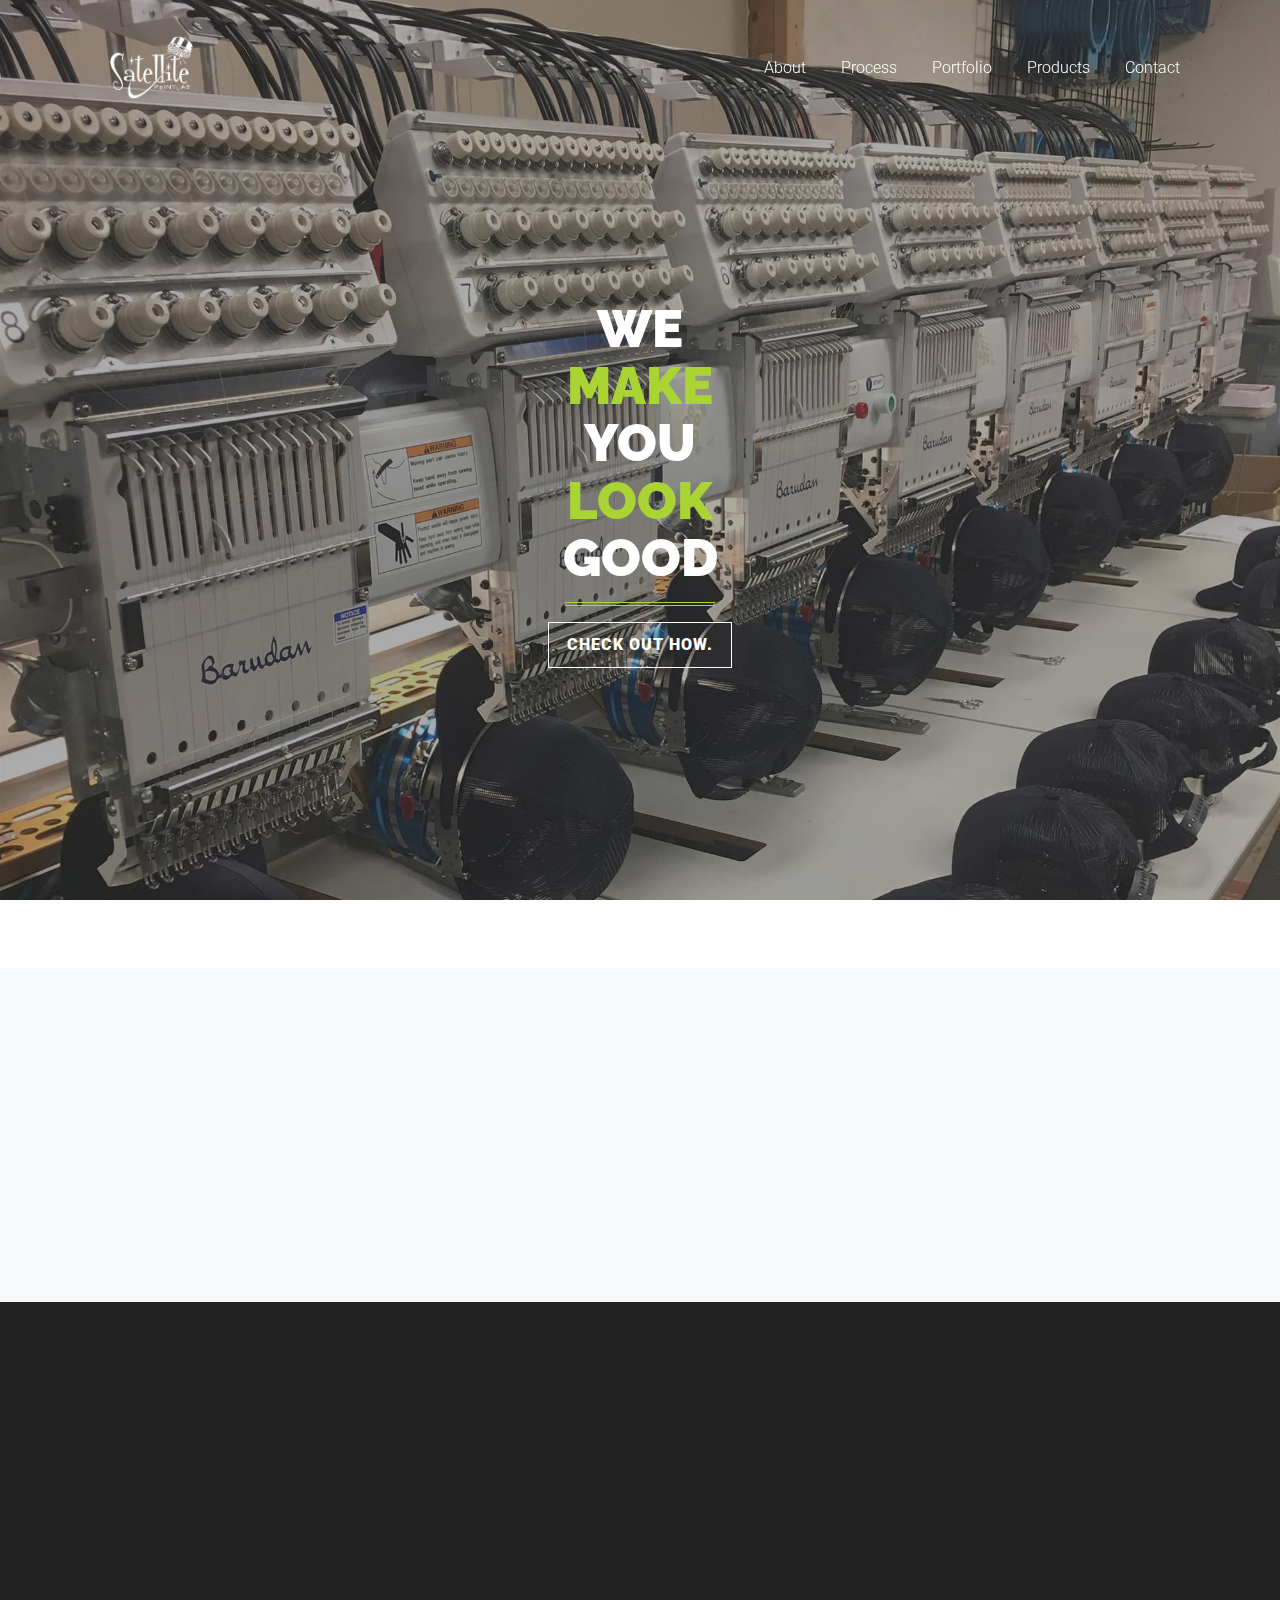
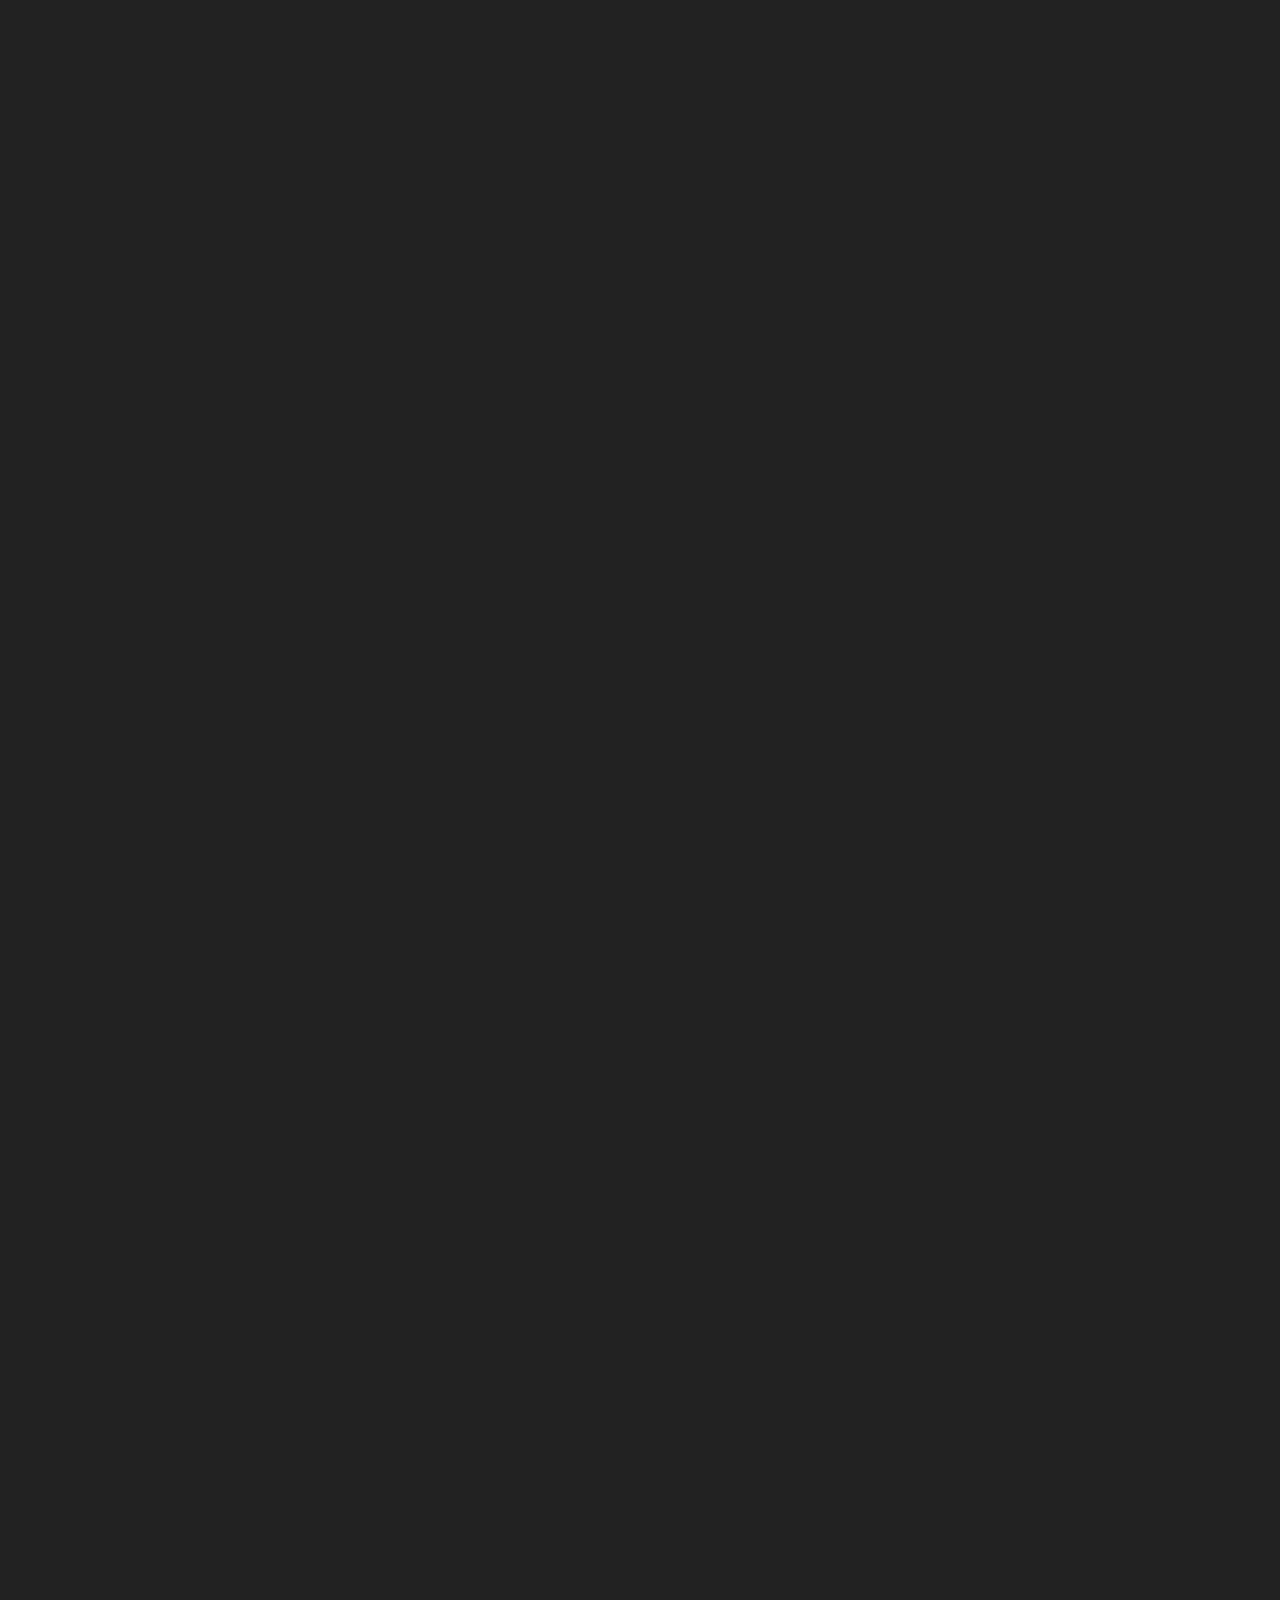
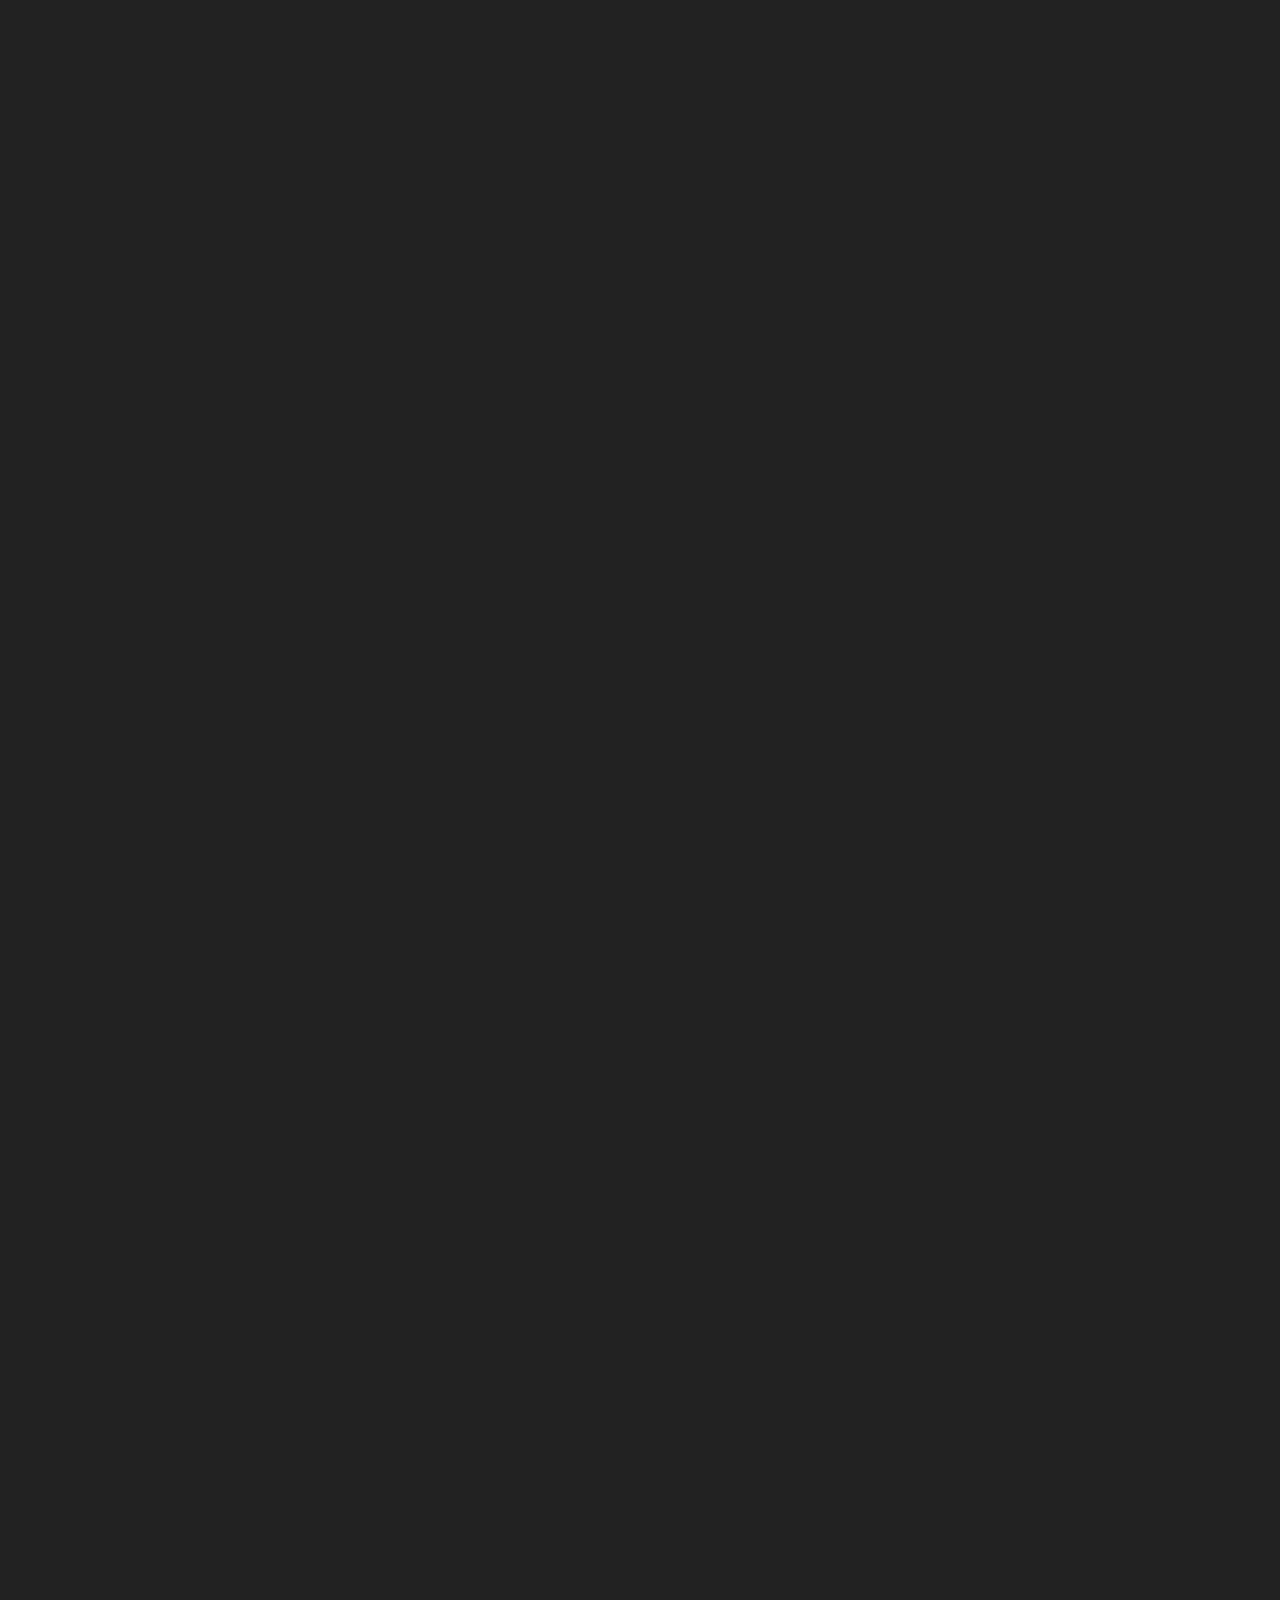
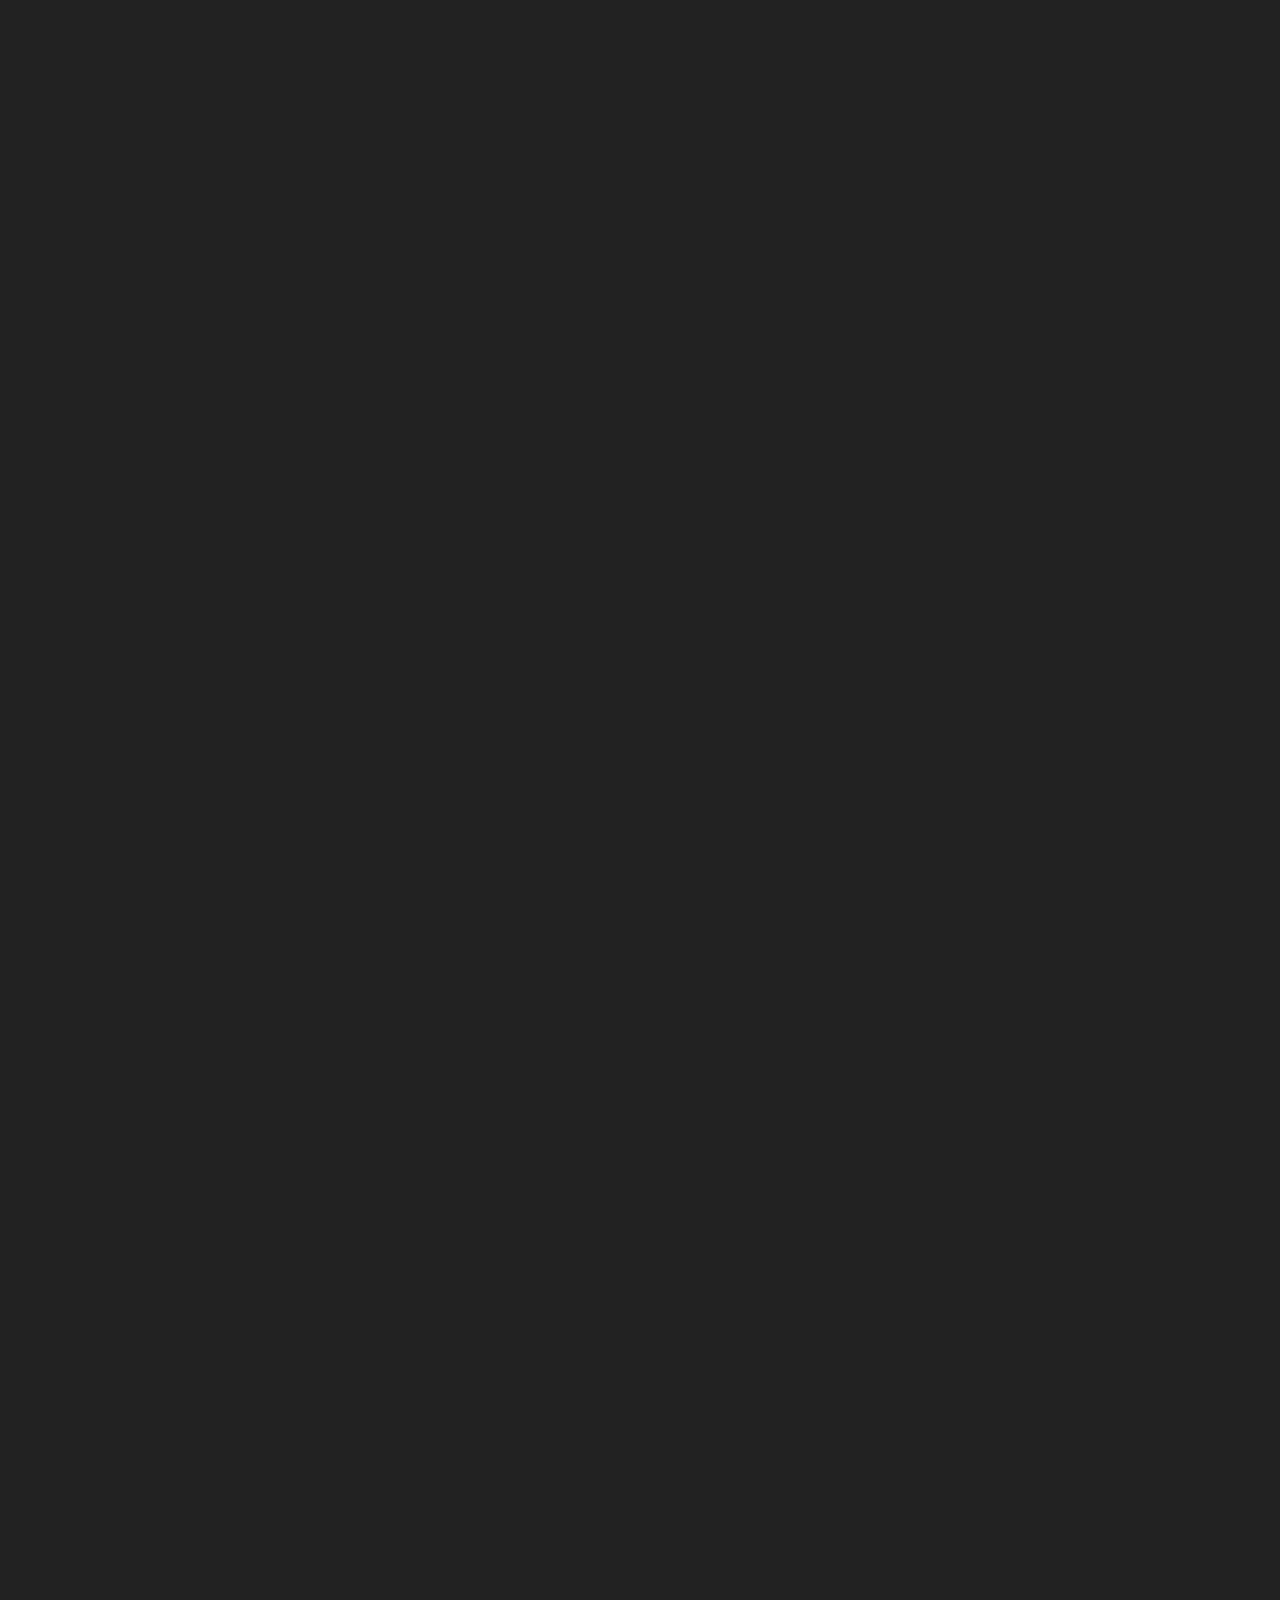
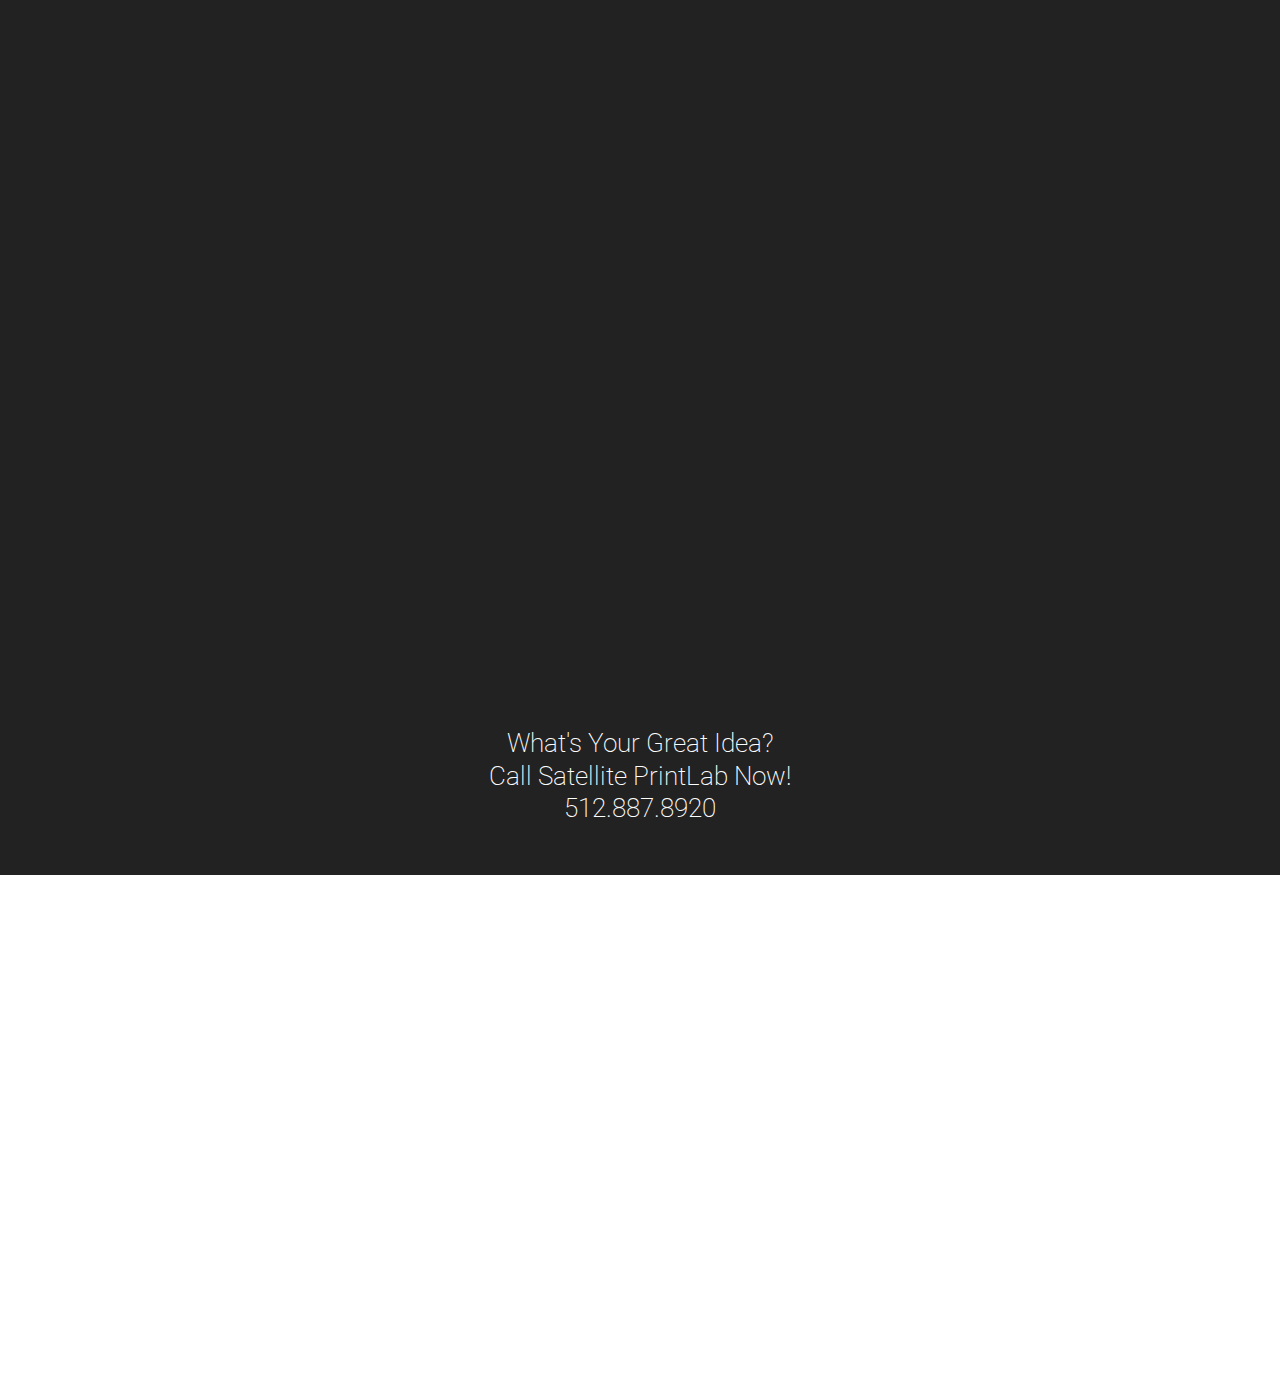
==== commit 3437dcc0: "ADDED DECKY URL LINK" ====
--- a/products.html
+++ b/products.html
@@ -105,7 +105,7 @@
                 <h3>Brands We Print On</h3>
                 <hr class="colored">
                 <ul class="list-group mb-3">
-                  <li class="list-group-item">Decky</li>
+                  <a href="https://decky.com/categories/decky/0" target="_blank"><li class="list-group-item">Decky</li></a>
                   <li class="list-group-item">Otto Cap</li>
                   <li class="list-group-item">Pacific Headwear</li>
                   <li class="list-group-item">Richardson</li>
--- a/css/main.min.css
+++ b/css/main.min.css
@@ -1,4 +1,4 @@
 /*!
  * Built with Vitality v2.0.2 (http://themes.startbootstrap.com/vitality-v2.0.2)
  * by 54pines.com / Aaron Barber
- */body,html{height:100%}hr{max-width:100px;height:2px;border-top:1px solid #fff;border-bottom:1px solid #fff}hr.colored{border-color:#a9d434}section.page-section{padding:100px 0}@media (max-width:767px){section.page-section{padding:75px 0}}::-webkit-input-placeholder{font-weight:300;font-family:Roboto,'Helvetica Neue',Helvetica,Arial,sans-serif}:-moz-placeholder{font-weight:300;font-family:Roboto,'Helvetica Neue',Helvetica,Arial,sans-serif}::-moz-placeholder{font-weight:300;font-family:Roboto,'Helvetica Neue',Helvetica,Arial,sans-serif}:-ms-input-placeholder{font-weight:300;font-family:Roboto,'Helvetica Neue',Helvetica,Arial,sans-serif}body{font-weight:300;font-family:Roboto,'Helvetica Neue',Helvetica,Arial,sans-serif}#mainNav .navbar-brand,h1,h2,h3,h4,h5,h6,p.lead{font-weight:900}#mainNav .navbar-brand,.portfolio-carousel .item .project-details .project-name,.testimonials .testimonials-carousel .item .testimonial-author .name,h1,h2,h3,h4,h5,h6,header.masthead .masthead-title,p.lead{font-family:Raleway,'Helvetica Neue',Helvetica,Arial,sans-serif;text-transform:uppercase}a{color:#a9d434;-webkit-transition:all .5s;-moz-transition:all .5s;transition:all .5s}a:focus,a:hover{color:#3d8b3d;text-decoration:none}p{font-size:18px;line-height:1.5}p.lead{font-size:24px}@media (min-width:768px){h1{font-size:52px}h2{font-size:50px}}#mainNav{background-color:#222}#mainNav .navbar-toggler{padding:15px;color:#fff;font-size:14px}#mainNav .navbar-toggler:focus,#mainNav .navbar-toggler:hover{color:#222;background-color:#fff}#mainNav .navbar-brand{color:#fff;font-size:24px;line-height:44px}#mainNav .navbar-brand img{height:65px}#mainNav .navbar-collapse .navbar-nav>.nav-item>.nav-link{padding-top:15px;padding-bottom:15px;color:#fff}#mainNav .navbar-collapse .navbar-nav>.nav-item>.nav-link:focus,#mainNav .navbar-collapse .navbar-nav>.nav-item>.nav-link:hover{color:rgba(255,255,255,.5)}#mainNav .navbar-collapse .navbar-nav>.nav-item>.nav-link.active,#mainNav .navbar-collapse .navbar-nav>.nav-item>.nav-link.active:focus,#mainNav .navbar-collapse .navbar-nav>.nav-item>.nav-link.active:hover,.floating-label-form-group-with-focus label{color:#a9d434}@media (min-width:992px){hr{max-width:150px}#mainNav{height:auto;padding:30px 0;-webkit-transition:padding-top .3s,padding-bottom .3s;-moz-transition:padding-top .3s,padding-bottom .3s;transition:padding-top .3s,padding-bottom .3s;background-color:transparent}#mainNav.navbar-shrink{padding:5px 0;background-color:#222}#mainNav .navbar-brand{font-size:26px;line-height:50px}#mainNav .navbar-brand img{height:65px}#mainNav .navbar-collapse .navbar-nav>.nav-item{margin-right:5px}#mainNav .navbar-collapse .navbar-nav>.nav-item:last-child{margin-right:0}#mainNav .navbar-collapse .navbar-nav>.nav-item>.nav-link{padding:15px}#mainNav .navbar-collapse .navbar-nav>.nav-item>.nav-link.active,#mainNav .navbar-collapse .navbar-nav>.nav-item>.nav-link.active:focus,#mainNav .navbar-collapse .navbar-nav>.nav-item>.nav-link.active:hover{color:#a9d434;border-radius:5px;background-color:#fff}}header.masthead{position:relative;padding-top:150px;padding-bottom:150px;background-color:#222;-webkit-background-size:cover;-moz-background-size:cover;-o-background-size:cover;background-size:cover;background-attachment:scroll}@media (min-width:1024px){header.masthead{background-attachment:fixed}}@media only screen and (min-device-width:768px) and (max-device-width:1366px) and (-webkit-min-device-pixel-ratio:2){header.masthead{background-attachment:scroll}}header.masthead .masthead-title{font-size:4rem;line-height:4rem;font-weight:900}header.masthead .masthead-subtitle{font-size:1.5rem;line-height:1.5rem}header.masthead .scroll-down{position:absolute;bottom:20px;width:100%;text-align:center}header.masthead .scroll-down .btn{font-size:30px;line-height:50px;width:50px;height:50px;padding:0;letter-spacing:normal;color:#fff;border:2px solid #fff;border-radius:100%!important;-webkit-transition:all .5s;-moz-transition:all .5s;transition:all .5s}header.masthead .scroll-down .btn:hover{color:rgba(255,255,255,.5)!important;border-color:rgba(255,255,255,.5);outline:0}@media (min-width:992px){header.masthead{height:100vh;min-height:700px;padding-top:0;padding-bottom:0}header.masthead .masthead-img{max-width:250px;max-height:250px}header.masthead .masthead-title{font-size:5rem;line-height:5rem}header.masthead .masthead-subtitle{font-size:2rem;line-height:2rem}}header.video{background:0 0}header.video .overlay{position:absolute;z-index:1;width:100%;height:100%;opacity:0;background:#000}.call-to-action,.portfolio-carousel .item{text-align:center;-webkit-background-size:cover;-moz-background-size:cover;-o-background-size:cover}header.video .container{position:relative}header.video .container,header.video .scroll-down{z-index:999}.team-carousel .item{position:relative;margin-right:15px;margin-left:15px}.team-carousel .item .overlay{position:absolute;z-index:1;top:0;left:0;width:100%;height:100%;opacity:.5;background-color:#222}.team-carousel .item .team-caption{position:absolute;z-index:2;top:50%;left:50%;width:100%;margin:auto;padding:15px;-webkit-transform:translate(-50%,-50%);-ms-transform:translate(-50%,-50%);transform:translate(-50%,-50%);color:rgba(255,255,255,.7)}.team-carousel .item .team-caption h3{margin:0}.team-carousel .item .team-caption hr{max-width:50px;margin:5px auto}.team-carousel .item .team-caption p{margin:0}.team-carousel .item .team-caption .list-team-social{margin-top:5px}.team-carousel .item .team-caption .list-team-social li a{color:rgba(255,255,255,.7)}.team-carousel .item .team-caption .list-team-social li a:focus,.team-carousel .item .team-caption .list-team-social li a:hover{color:#fff}.call-to-action{padding:100px 0;color:#fff;background-color:#222;background-size:cover;background-attachment:scroll}@media (min-width:1024px){.call-to-action{background-attachment:fixed}}@media only screen and (min-device-width:768px) and (max-device-width:1366px) and (-webkit-min-device-pixel-ratio:2){.call-to-action{background-attachment:scroll}}.call-to-action span.quote{font-size:30px;font-weight:300;line-height:32px;display:block}@media (min-width:768px){.call-to-action{padding:150px 0}.call-to-action span.quote{font-size:36px;line-height:38px}}@media (min-width:992px){header.video .overlay{opacity:.5}.call-to-action{padding:300px 0}.call-to-action span.quote{font-size:40px;line-height:42px}}.services .media{margin-bottom:30px}.services .media i.fa{font-size:30px;line-height:70px;width:75px;height:75px;text-align:center;border:3px solid #222}.services .media .media-body{min-width:none;padding-left:15px}.services .media .media-body h3{margin-bottom:15px}.services .media .media-body ul{padding:0;list-style:inside}.services .media .media-body ul li{margin-bottom:10px}@media (min-width:992px){.services .media{margin-bottom:0}}.portfolio-carousel{padding:0;color:#fff;background-color:#222}.portfolio-carousel .item{padding:75px 30px;background-color:#222;background-size:cover}.portfolio-carousel .item .project-details .project-name{font-size:40px;line-height:40px;display:block;margin-bottom:5px;font-weight:900}.portfolio-carousel .item .project-details .project-description{font-size:18px;line-height:18px;display:block}.portfolio-carousel .item .device-container{padding:25px}@media (min-width:768px){.portfolio-carousel .item{padding:155px 30px;text-align:left}.portfolio-carousel .item .project-details img.client-logo{margin:0 auto 25px 0}.portfolio-carousel .item .project-details .project-name{font-size:50px;line-height:50px;display:block}.portfolio-carousel .item .project-details .project-description{font-size:20px;line-height:20px}.portfolio-carousel .item hr.colored{margin:20px auto 20px 0}}.portfolio-gallery .item{padding:15px}.portfolio-modal{-webkit-background-size:cover;-moz-background-size:cover;-o-background-size:cover;background-size:cover;background-attachment:scroll}@media (min-width:1024px){.portfolio-modal{background-attachment:fixed}}@media only screen and (min-device-width:768px) and (max-device-width:1366px) and (-webkit-min-device-pixel-ratio:2){.portfolio-modal{background-attachment:scroll}}.portfolio-modal .modal-backdrop{display:none}.portfolio-modal .modal-dialog{max-width:none}.portfolio-modal .modal-dialog .modal-content{min-height:100%;padding:100px 0;text-align:center;color:#fff;border:none;border-radius:0;background:0 0;background-clip:border-box;-webkit-box-shadow:none;box-shadow:none}.portfolio-modal .modal-dialog .modal-content h2{font-size:46px;margin:0}.portfolio-modal .modal-dialog .modal-content .item-details{margin:30px 0}.portfolio-modal .modal-dialog .close-modal{position:absolute;top:25px;right:25px;width:75px;height:75px;cursor:pointer;background-color:transparent}.portfolio-modal .modal-dialog .close-modal:hover{opacity:.3}.portfolio-modal .modal-dialog .close-modal .lr{z-index:1051;width:1px;height:75px;margin-left:35px;-webkit-transform:rotate(45deg);-ms-transform:rotate(45deg);transform:rotate(45deg);background-color:#fff}.portfolio-modal .modal-dialog .close-modal .lr .rl{z-index:1052;width:1px;height:75px;-webkit-transform:rotate(90deg);-ms-transform:rotate(90deg);transform:rotate(90deg);background-color:#fff}.mockup-carousel .item{margin:0;padding:0}.mockup-carousel .item img{margin:0}.portfolio-grid .mix{float:left;overflow:hidden;width:48%;margin:1%}.portfolio-grid .mix .portfolio-wrapper{position:relative!important;overflow:hidden;cursor:pointer;background:#222}.portfolio-grid .mix .portfolio-wrapper img{position:relative;max-width:100%;-webkit-filter:grayscale(0);filter:grayscale(0);-webkit-transition:all .5s;-moz-transition:all .5s;transition:all .5s}.portfolio-grid .mix .portfolio-wrapper img:hover{-webkit-filter:grayscale(1);filter:grayscale(1)}.portfolio-grid .mix .portfolio-wrapper .caption{position:absolute;bottom:-75px;width:100%;height:75px;-webkit-transition:all .5s;-moz-transition:all .5s;transition:all .5s}.portfolio-grid .mix .portfolio-wrapper .caption .caption-bg{position:absolute;top:0;left:0;width:100%;height:100%;background:#a9d434}.portfolio-grid .mix .portfolio-wrapper .caption .caption-text{position:relative;z-index:500;padding:15px 8px;color:#fff}.portfolio-grid .mix .portfolio-wrapper .caption .caption-text a.text-title{color:#fff}.portfolio-grid .mix .portfolio-wrapper .caption .caption-text .text-category{font-size:12px;display:block}.portfolio-grid .mix:hover .portfolio-wrapper .caption{bottom:0}@media (min-width:768px){.portfolio-grid .mix{width:31%;margin:1%}}.testimonials{text-align:center}.testimonials .testimonials-carousel .item .testimonial-img{display:inline-block;width:50px;height:50px;margin-right:10px}.testimonials .testimonials-carousel .item .testimonial-img img{vertical-align:baseline}.testimonials .testimonials-carousel .item .testimonial-author{display:inline-block}.testimonials .testimonials-carousel .item .testimonial-author .name{font-weight:900}.testimonials .testimonials-carousel .item .testimonial-author hr.colored{max-width:50px;margin:3px auto}.testimonials .testimonials-carousel .item .testimonial-author p{margin:0}.testimonials .testimonials-carousel .item .testimonial-author .stars{color:#f1c40f}@media (min-width:992px){.testimonials .testimonials-carousel .item{padding:0 100px}}.pricing{color:#fff;background-color:#222;-webkit-background-size:cover;-moz-background-size:cover;-o-background-size:cover;background-size:cover;background-attachment:scroll}@media (min-width:1024px){.pricing{background-attachment:fixed}}@media only screen and (min-device-width:768px) and (max-device-width:1366px) and (-webkit-min-device-pixel-ratio:2){.pricing{background-attachment:scroll}}.pricing .pricing-item{z-index:1;margin-bottom:30px;padding:30px;text-align:center;color:#222;background:#fff;-webkit-box-shadow:0 0 30px 5px rgba(34,34,34,.75);-moz-box-shadow:0 0 30px 5px rgba(34,34,34,.75);box-shadow:0 0 30px 5px rgba(34,34,34,.75)}.pricing .pricing-item h3{margin:0}.pricing .pricing-item hr{max-width:100px}.pricing .pricing-item .price{margin-bottom:20px}.pricing .pricing-item .price .number{font-size:50px;font-weight:900}.pricing .pricing-item .price .number sup{font-size:30px}.pricing .pricing-item .list-group-item{border-radius:0}@media (min-width:992px){.pricing .pricing-item{margin-bottom:0}.pricing .pricing-item.featured-first{margin-top:15px;margin-right:-15px}.pricing .pricing-item.featured{position:absolute;left:0;width:100%;margin:0;padding:45px 30px}.pricing .pricing-item.featured-last{margin-top:15px;margin-left:-15px}}.signup-form .input-group .form-control{border:0 #fff;border-radius:0}.signup-form .input-group .input-group-btn .btn{padding:12px 18px}.signup-form .input-group .input-group-btn .btn-primary{border:0;border-radius:0;background-color:#a9d434;font-size:1rem}.signup-form .input-group .input-group-btn .btn-primary:focus,.signup-form .input-group .input-group-btn .btn-primary:hover{color:#fff;background-color:#449d44}.floating-label-form-group{position:relative;margin-bottom:0;padding-bottom:.5em;border-bottom:1px solid #e1e1e1}.floating-label-form-group input,.floating-label-form-group textarea{z-index:1;position:relative;padding-right:0;padding-left:0;border:none;border-radius:0;font-size:1.5em;background:0 0;box-shadow:none!important;resize:none}.btn-primary:focus,.btn-secondary:focus{box-shadow:0 0 0 3px rgba(92,184,92,.5)}.floating-label-form-group label{display:block;z-index:0;position:relative;top:2em;margin:0;font-size:.85em;line-height:1.764705882em;vertical-align:middle;vertical-align:baseline;opacity:0;-webkit-transition:top .5s ease,opacity .5s ease;-moz-transition:top .5s ease,opacity .5s ease;-ms-transition:top .5s ease,opacity .5s ease;transition:top .5s ease,opacity .5s ease}.floating-label-form-group::not(:first-child){padding-left:14px;border-left:1px solid #e1e1e1}.floating-label-form-group-with-value label{top:0;opacity:1}footer.footer,footer.footer a{color:rgba(255,255,255,.7)}form .row:first-child .floating-label-form-group{border-top:1px solid #e1e1e1}footer.footer{padding:50px 0 20px;-webkit-background-size:cover;-moz-background-size:cover;-o-background-size:cover;background-size:cover;background-attachment:scroll}@media (min-width:1024px){footer.footer{background-attachment:fixed}}@media only screen and (min-device-width:768px) and (max-device-width:1366px) and (-webkit-min-device-pixel-ratio:2){footer.footer{background-attachment:scroll}}footer.footer a:hover{color:#fff}footer.footer p{font-size:22px}footer.footer .footer-contact-details{margin:75px 0}footer.footer .footer-social{margin-bottom:75px}footer.footer .copyright{font-size:1rem}.btn{font-weight:900;padding:12px 18px;letter-spacing:1px;text-transform:uppercase;border-radius:0}.btn-primary{border:1px solid #fff;background-color:transparent}.btn-primary:focus,.btn-primary:hover{color:#a9d434;border-color:#fff;background-color:#fff}.btn-secondary{border:1px solid #222;background-color:transparent;color:#222}.btn-secondary:focus,.btn-secondary:hover{color:#fff;border-color:#a9d434;background-color:#a9d434}button:hover{cursor:pointer}.btn-full-width{font-size:26px;font-weight:200;padding:50px 0;letter-spacing:normal;text-transform:none;color:#fff;border:0;border-radius:0;background-color:#222}.btn-full-width:hover{color:#fff;background-color:#a9d434}.btn-full-width:focus{color:#fff}.text-primary,a.text-primary{color:#a9d434!important}a.text-primary:focus,a.text-primary:hover{color:#3d8b3d!important}.bg-inverse{background-color:#222!important}.owl-carousel.owl-theme .owl-controls{margin-top:0}.owl-carousel.owl-theme .owl-controls .owl-next,.owl-carousel.owl-theme .owl-controls .owl-prev{font-size:30px!important;line-height:50px;position:absolute;top:0;bottom:0;width:40px;height:60px;margin:auto 0!important;text-align:center;color:#fff!important;border-radius:0!important;background-color:#a9d434!important;-webkit-transition:all .5s;-moz-transition:all .5s;transition:all .5s}.owl-carousel.owl-theme .owl-controls .owl-next:hover,.owl-carousel.owl-theme .owl-controls .owl-prev:hover{opacity:1}.owl-carousel.owl-theme .owl-controls .owl-prev{left:15px}.owl-carousel.owl-theme .owl-controls .owl-next{right:15px}.owl-carousel.owl-theme .owl-controls .owl-page span{background:rgba(34,34,34,.5)}.owl-carousel.owl-theme.portfolio-carousel .owl-controls .owl-prev{left:0}.owl-carousel.owl-theme.portfolio-carousel .owl-controls .owl-next{right:0}header.masthead .masthead-img{max-width:750px;max-height:750px}.list-image{max-width:-webkit-fill-available;max-height:auto}+ */body,html{height:100%}hr{max-width:100px;height:2px;border-top:1px solid #fff;border-bottom:1px solid #fff}hr.colored{border-color:#a9d434}section.page-section{padding:100px 0}@media (max-width:767px){section.page-section{padding:75px 0}}::-webkit-input-placeholder{font-weight:300;font-family:Roboto,'Helvetica Neue',Helvetica,Arial,sans-serif}:-moz-placeholder{font-weight:300;font-family:Roboto,'Helvetica Neue',Helvetica,Arial,sans-serif}::-moz-placeholder{font-weight:300;font-family:Roboto,'Helvetica Neue',Helvetica,Arial,sans-serif}:-ms-input-placeholder{font-weight:300;font-family:Roboto,'Helvetica Neue',Helvetica,Arial,sans-serif}body{font-weight:300;font-family:Roboto,'Helvetica Neue',Helvetica,Arial,sans-serif}#mainNav .navbar-brand,h1,h2,h3,h4,h5,h6,p.lead{font-weight:900}#mainNav .navbar-brand,.portfolio-carousel .item .project-details .project-name,.testimonials .testimonials-carousel .item .testimonial-author .name,h1,h2,h3,h4,h5,h6,header.masthead .masthead-title,p.lead{font-family:Raleway,'Helvetica Neue',Helvetica,Arial,sans-serif;text-transform:uppercase}a{color:#a9d434;-webkit-transition:all .5s;-moz-transition:all .5s;transition:all .5s}a:focus,a:hover{color:#3d8b3d;text-decoration:none}p{font-size:18px;line-height:1.5}p.lead{font-size:24px}@media (min-width:768px){h1{font-size:52px}h2{font-size:50px}}#mainNav{background-color:#222}#mainNav .navbar-toggler{padding:15px;color:#fff;font-size:14px}#mainNav .navbar-toggler:focus,#mainNav .navbar-toggler:hover{color:#222;background-color:#fff}#mainNav .navbar-brand{color:#fff;font-size:24px;line-height:44px}#mainNav .navbar-brand img{height:65px}#mainNav .navbar-collapse .navbar-nav>.nav-item>.nav-link{padding-top:15px;padding-bottom:15px;color:#fff}#mainNav .navbar-collapse .navbar-nav>.nav-item>.nav-link:focus,#mainNav .navbar-collapse .navbar-nav>.nav-item>.nav-link:hover{color:rgba(255,255,255,.5)}#mainNav .navbar-collapse .navbar-nav>.nav-item>.nav-link.active,#mainNav .navbar-collapse .navbar-nav>.nav-item>.nav-link.active:focus,#mainNav .navbar-collapse .navbar-nav>.nav-item>.nav-link.active:hover,.floating-label-form-group-with-focus label{color:#a9d434}@media (min-width:992px){hr{max-width:150px}#mainNav{height:auto;padding:30px 0;-webkit-transition:padding-top .3s,padding-bottom .3s;-moz-transition:padding-top .3s,padding-bottom .3s;transition:padding-top .3s,padding-bottom .3s;background-color:transparent}#mainNav.navbar-shrink{padding:5px 0;background-color:#222}#mainNav .navbar-brand{font-size:26px;line-height:50px}#mainNav .navbar-brand img{height:65px}#mainNav .navbar-collapse .navbar-nav>.nav-item{margin-right:5px}#mainNav .navbar-collapse .navbar-nav>.nav-item:last-child{margin-right:0}#mainNav .navbar-collapse .navbar-nav>.nav-item>.nav-link{padding:15px}#mainNav .navbar-collapse .navbar-nav>.nav-item>.nav-link.active,#mainNav .navbar-collapse .navbar-nav>.nav-item>.nav-link.active:focus,#mainNav .navbar-collapse .navbar-nav>.nav-item>.nav-link.active:hover{color:#a9d434;border-radius:5px;background-color:#fff}}header.masthead{position:relative;padding-top:150px;padding-bottom:150px;background-color:#222;-webkit-background-size:cover;-moz-background-size:cover;-o-background-size:cover;background-size:cover;background-attachment:scroll}@media (min-width:1024px){header.masthead{background-attachment:fixed}}@media only screen and (min-device-width:768px) and (max-device-width:1366px) and (-webkit-min-device-pixel-ratio:2){header.masthead{background-attachment:scroll}}header.masthead .masthead-title{font-size:4rem;line-height:4rem;font-weight:900}header.masthead .masthead-subtitle{font-size:1.5rem;line-height:1.5rem}header.masthead .scroll-down{position:absolute;bottom:20px;width:100%;text-align:center}header.masthead .scroll-down .btn{font-size:30px;line-height:50px;width:50px;height:50px;padding:0;letter-spacing:normal;color:#fff;border:2px solid #fff;border-radius:100%!important;-webkit-transition:all .5s;-moz-transition:all .5s;transition:all .5s}header.masthead .scroll-down .btn:hover{color:rgba(255,255,255,.5)!important;border-color:rgba(255,255,255,.5);outline:0}@media (min-width:992px){header.masthead{height:100vh;min-height:700px;padding-top:0;padding-bottom:0}header.masthead .masthead-img{max-width:250px;max-height:250px}header.masthead .masthead-title{font-size:5rem;line-height:5rem}header.masthead .masthead-subtitle{font-size:2rem;line-height:2rem}}header.video{background:0 0}header.video .overlay{position:absolute;z-index:1;width:100%;height:100%;opacity:0;background:#000}.call-to-action,.portfolio-carousel .item{text-align:center;-webkit-background-size:cover;-moz-background-size:cover;-o-background-size:cover}header.video .container{position:relative}header.video .container,header.video .scroll-down{z-index:999}.team-carousel .item{position:relative;margin-right:15px;margin-left:15px}.team-carousel .item .overlay{position:absolute;z-index:1;top:0;left:0;width:100%;height:100%;opacity:.5;background-color:#222}.team-carousel .item .team-caption{position:absolute;z-index:2;top:50%;left:50%;width:100%;margin:auto;padding:15px;-webkit-transform:translate(-50%,-50%);-ms-transform:translate(-50%,-50%);transform:translate(-50%,-50%);color:rgba(255,255,255,.7)}.team-carousel .item .team-caption h3{margin:0}.team-carousel .item .team-caption hr{max-width:50px;margin:5px auto}.team-carousel .item .team-caption p{margin:0}.team-carousel .item .team-caption .list-team-social{margin-top:5px}.team-carousel .item .team-caption .list-team-social li a{color:rgba(255,255,255,.7)}.team-carousel .item .team-caption .list-team-social li a:focus,.team-carousel .item .team-caption .list-team-social li a:hover{color:#fff}.call-to-action{padding:100px 0;color:#fff;background-color:#222;background-size:cover;background-attachment:scroll}@media (min-width:1024px){.call-to-action{background-attachment:fixed}}@media only screen and (min-device-width:768px) and (max-device-width:1366px) and (-webkit-min-device-pixel-ratio:2){.call-to-action{background-attachment:scroll}}.call-to-action span.quote{font-size:30px;font-weight:300;line-height:32px;display:block}@media (min-width:768px){.call-to-action{padding:150px 0}.call-to-action span.quote{font-size:36px;line-height:38px}}@media (min-width:992px){header.video .overlay{opacity:.5}.call-to-action{padding:300px 0}.call-to-action span.quote{font-size:40px;line-height:42px}}.services .media{margin-bottom:30px}.services .media i.fa{font-size:30px;line-height:70px;width:75px;height:75px;text-align:center;border:3px solid #222}.services .media .media-body{min-width:none;padding-left:15px}.services .media .media-body h3{margin-bottom:15px}.services .media .media-body ul{padding:0;list-style:inside}.services .media .media-body ul li{margin-bottom:10px}@media (min-width:992px){.services .media{margin-bottom:0}}.portfolio-carousel{padding:0;color:#fff;background-color:#222}.portfolio-carousel .item{padding:75px 30px;background-color:#222;background-size:cover}.portfolio-carousel .item .project-details .project-name{font-size:40px;line-height:40px;display:block;margin-bottom:5px;font-weight:900}.portfolio-carousel .item .project-details .project-description{font-size:18px;line-height:18px;display:block}.portfolio-carousel .item .device-container{padding:25px}@media (min-width:768px){.portfolio-carousel .item{padding:155px 30px;text-align:left}.portfolio-carousel .item .project-details img.client-logo{margin:0 auto 25px 0}.portfolio-carousel .item .project-details .project-name{font-size:50px;line-height:50px;display:block}.portfolio-carousel .item .project-details .project-description{font-size:20px;line-height:20px}.portfolio-carousel .item hr.colored{margin:20px auto 20px 0}}.portfolio-gallery .item{padding:15px}.portfolio-modal{-webkit-background-size:cover;-moz-background-size:cover;-o-background-size:cover;background-size:cover;background-attachment:scroll}@media (min-width:1024px){.portfolio-modal{background-attachment:fixed}}@media only screen and (min-device-width:768px) and (max-device-width:1366px) and (-webkit-min-device-pixel-ratio:2){.portfolio-modal{background-attachment:scroll}}.portfolio-modal .modal-backdrop{display:none}.portfolio-modal .modal-dialog{max-width:none}.portfolio-modal .modal-dialog .modal-content{min-height:100%;padding:100px 0;text-align:center;color:#fff;border:none;border-radius:0;background:0 0;background-clip:border-box;-webkit-box-shadow:none;box-shadow:none}.portfolio-modal .modal-dialog .modal-content h2{font-size:46px;margin:0}.portfolio-modal .modal-dialog .modal-content .item-details{margin:30px 0}.portfolio-modal .modal-dialog .close-modal{position:absolute;top:25px;right:25px;width:75px;height:75px;cursor:pointer;background-color:transparent}.portfolio-modal .modal-dialog .close-modal:hover{opacity:.3}.portfolio-modal .modal-dialog .close-modal .lr{z-index:1051;width:1px;height:75px;margin-left:35px;-webkit-transform:rotate(45deg);-ms-transform:rotate(45deg);transform:rotate(45deg);background-color:#fff}.portfolio-modal .modal-dialog .close-modal .lr .rl{z-index:1052;width:1px;height:75px;-webkit-transform:rotate(90deg);-ms-transform:rotate(90deg);transform:rotate(90deg);background-color:#fff}.mockup-carousel .item{margin:0;padding:0}.mockup-carousel .item img{margin:0}.portfolio-grid .mix{float:left;overflow:hidden;width:48%;margin:1%}.portfolio-grid .mix .portfolio-wrapper{position:relative!important;overflow:hidden;cursor:pointer;background:#222}.portfolio-grid .mix .portfolio-wrapper img{position:relative;max-width:100%;-webkit-filter:grayscale(0);filter:grayscale(0);-webkit-transition:all .5s;-moz-transition:all .5s;transition:all .5s}.portfolio-grid .mix .portfolio-wrapper img:hover{-webkit-filter:grayscale(1);filter:grayscale(1)}.portfolio-grid .mix .portfolio-wrapper .caption{position:absolute;bottom:-75px;width:100%;height:75px;-webkit-transition:all .5s;-moz-transition:all .5s;transition:all .5s}.portfolio-grid .mix .portfolio-wrapper .caption .caption-bg{position:absolute;top:0;left:0;width:100%;height:100%;background:#a9d434}.portfolio-grid .mix .portfolio-wrapper .caption .caption-text{position:relative;z-index:500;padding:15px 8px;color:#fff}.portfolio-grid .mix .portfolio-wrapper .caption .caption-text a.text-title{color:#fff}.portfolio-grid .mix .portfolio-wrapper .caption .caption-text .text-category{font-size:12px;display:block}.portfolio-grid .mix:hover .portfolio-wrapper .caption{bottom:0}@media (min-width:768px){.portfolio-grid .mix{width:31%;margin:1%}}.testimonials{text-align:center}.testimonials .testimonials-carousel .item .testimonial-img{display:inline-block;width:50px;height:50px;margin-right:10px}.testimonials .testimonials-carousel .item .testimonial-img img{vertical-align:baseline}.testimonials .testimonials-carousel .item .testimonial-author{display:inline-block}.testimonials .testimonials-carousel .item .testimonial-author .name{font-weight:900}.testimonials .testimonials-carousel .item .testimonial-author hr.colored{max-width:50px;margin:3px auto}.testimonials .testimonials-carousel .item .testimonial-author p{margin:0}.testimonials .testimonials-carousel .item .testimonial-author .stars{color:#f1c40f}@media (min-width:992px){.testimonials .testimonials-carousel .item{padding:0 100px}}.pricing{color:#fff;background-color:#222;-webkit-background-size:cover;-moz-background-size:cover;-o-background-size:cover;background-size:cover;background-attachment:scroll}@media (min-width:1024px){.pricing{background-attachment:fixed}}@media only screen and (min-device-width:768px) and (max-device-width:1366px) and (-webkit-min-device-pixel-ratio:2){.pricing{background-attachment:scroll}}.pricing .pricing-item{z-index:1;margin-bottom:30px;padding:30px;text-align:center;color:#222;background:#fff;-webkit-box-shadow:0 0 30px 5px rgba(34,34,34,.75);-moz-box-shadow:0 0 30px 5px rgba(34,34,34,.75);box-shadow:0 0 30px 5px rgba(34,34,34,.75)}.pricing .pricing-item h3{margin:0}.pricing .pricing-item hr{max-width:100px}.pricing .pricing-item .price{margin-bottom:20px}.pricing .pricing-item .price .number{font-size:50px;font-weight:900}.pricing .pricing-item .price .number sup{font-size:30px}.pricing .pricing-item .list-group-item{border-radius:0}@media (min-width:992px){.pricing .pricing-item{margin-bottom:0}.pricing .pricing-item.featured-first{margin-top:15px;margin-right:-15px}.pricing .pricing-item.featured{position:absolute;left:0;width:100%;margin:0;padding:45px 30px}.pricing .pricing-item.featured-last{margin-top:15px;margin-left:-15px}}.signup-form .input-group .form-control{border:0 #fff;border-radius:0}.signup-form .input-group .input-group-btn .btn{padding:12px 18px}.signup-form .input-group .input-group-btn .btn-primary{border:0;border-radius:0;background-color:#a9d434;font-size:1rem}.signup-form .input-group .input-group-btn .btn-primary:focus,.signup-form .input-group .input-group-btn .btn-primary:hover{color:#fff;background-color:#449d44}.floating-label-form-group{position:relative;margin-bottom:0;padding-bottom:.5em;border-bottom:1px solid #e1e1e1}.floating-label-form-group input,.floating-label-form-group textarea{z-index:1;position:relative;padding-right:0;padding-left:0;border:none;border-radius:0;font-size:1.5em;background:0 0;box-shadow:none!important;resize:none}.btn-primary:focus,.btn-secondary:focus{box-shadow:0 0 0 3px rgba(92,184,92,.5)}.floating-label-form-group label{display:block;z-index:0;position:relative;top:2em;margin:0;font-size:.85em;line-height:1.764705882em;vertical-align:middle;vertical-align:baseline;opacity:0;-webkit-transition:top .5s ease,opacity .5s ease;-moz-transition:top .5s ease,opacity .5s ease;-ms-transition:top .5s ease,opacity .5s ease;transition:top .5s ease,opacity .5s ease}.floating-label-form-group::not(:first-child){padding-left:14px;border-left:1px solid #e1e1e1}.floating-label-form-group-with-value label{top:0;opacity:1}footer.footer,footer.footer a{color:rgba(255,255,255,.7)}form .row:first-child .floating-label-form-group{border-top:1px solid #e1e1e1}footer.footer{padding:50px 0 20px;-webkit-background-size:cover;-moz-background-size:cover;-o-background-size:cover;background-size:cover;background-attachment:scroll}@media (min-width:1024px){footer.footer{background-attachment:fixed}}@media only screen and (min-device-width:768px) and (max-device-width:1366px) and (-webkit-min-device-pixel-ratio:2){footer.footer{background-attachment:scroll}}footer.footer a:hover{color:#fff}footer.footer p{font-size:22px}footer.footer .footer-contact-details{margin:75px 0}footer.footer .footer-social{margin-bottom:75px}footer.footer .copyright{font-size:1rem}.btn{font-weight:900;padding:12px 18px;letter-spacing:1px;text-transform:uppercase;border-radius:0}.btn-primary{border:1px solid #fff;background-color:transparent}.btn-primary:focus,.btn-primary:hover{color:#a9d434;border-color:#fff;background-color:#fff}.btn-secondary{border:1px solid #222;background-color:transparent;color:#222}.btn-secondary:focus,.btn-secondary:hover{color:#fff;border-color:#a9d434;background-color:#a9d434}button:hover{cursor:pointer}.btn-full-width{font-size:26px;font-weight:200;padding:50px 0;letter-spacing:normal;text-transform:none;color:#fff;border:0;border-radius:0;background-color:#222}.btn-full-width:hover{color:#fff;background-color:#a9d434}.btn-full-width:focus{color:#fff}.text-primary,a.text-primary{color:#a9d434!important}a.text-primary:focus,a.text-primary:hover{color:#3d8b3d!important}.bg-inverse{background-color:#222!important}.owl-carousel.owl-theme .owl-controls{margin-top:0}.owl-carousel.owl-theme .owl-controls .owl-next,.owl-carousel.owl-theme .owl-controls .owl-prev{font-size:30px!important;line-height:50px;position:absolute;top:0;bottom:0;width:40px;height:60px;margin:auto 0!important;text-align:center;color:#fff!important;border-radius:0!important;background-color:#a9d434!important;-webkit-transition:all .5s;-moz-transition:all .5s;transition:all .5s}.owl-carousel.owl-theme .owl-controls .owl-next:hover,.owl-carousel.owl-theme .owl-controls .owl-prev:hover{opacity:1}.owl-carousel.owl-theme .owl-controls .owl-prev{left:15px}.owl-carousel.owl-theme .owl-controls .owl-next{right:15px}.owl-carousel.owl-theme .owl-controls .owl-page span{background:rgba(34,34,34,.5)}.owl-carousel.owl-theme.portfolio-carousel .owl-controls .owl-prev{left:0}.owl-carousel.owl-theme.portfolio-carousel .owl-controls .owl-next{right:0}header.masthead .masthead-img{max-width:750px;max-height:750px}.list-image{max-width:-webkit-fill-available;max-height:auto}.orbit{color: white;}.orbit2{color: #a9d434;}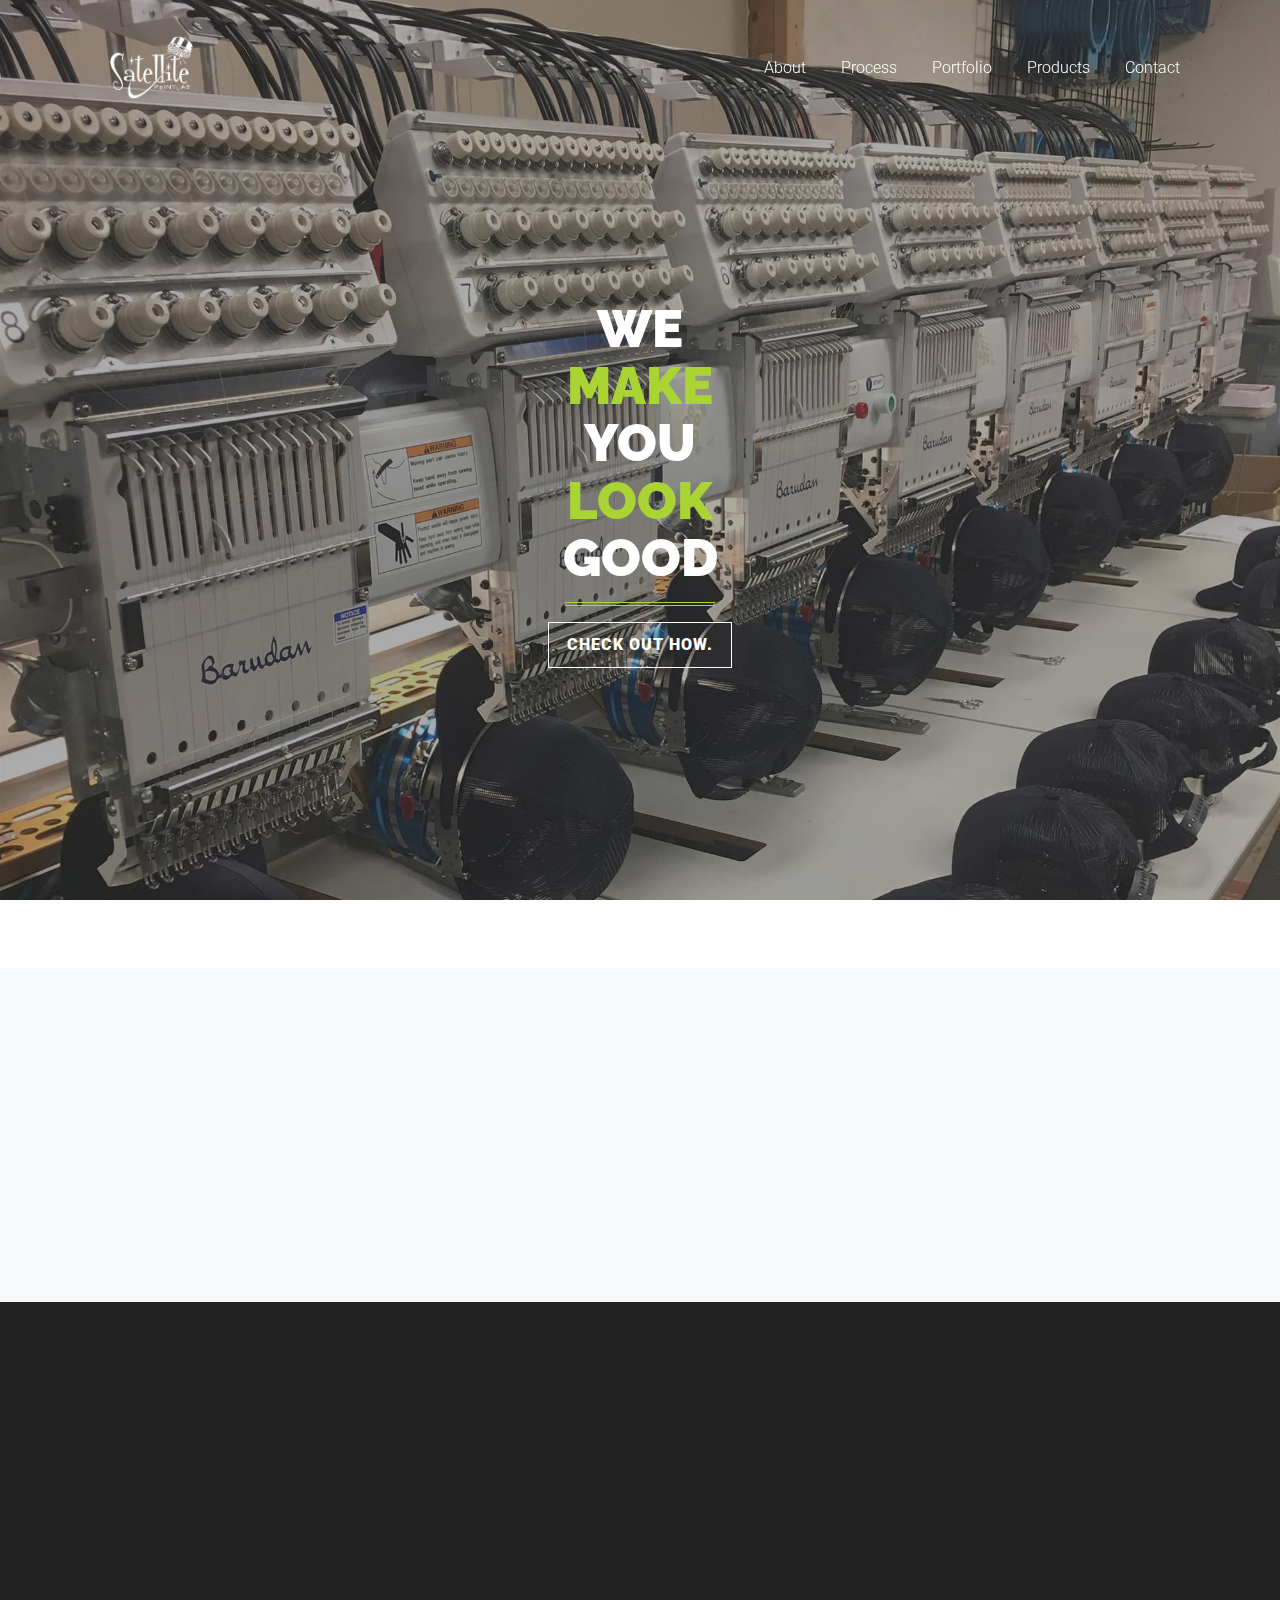
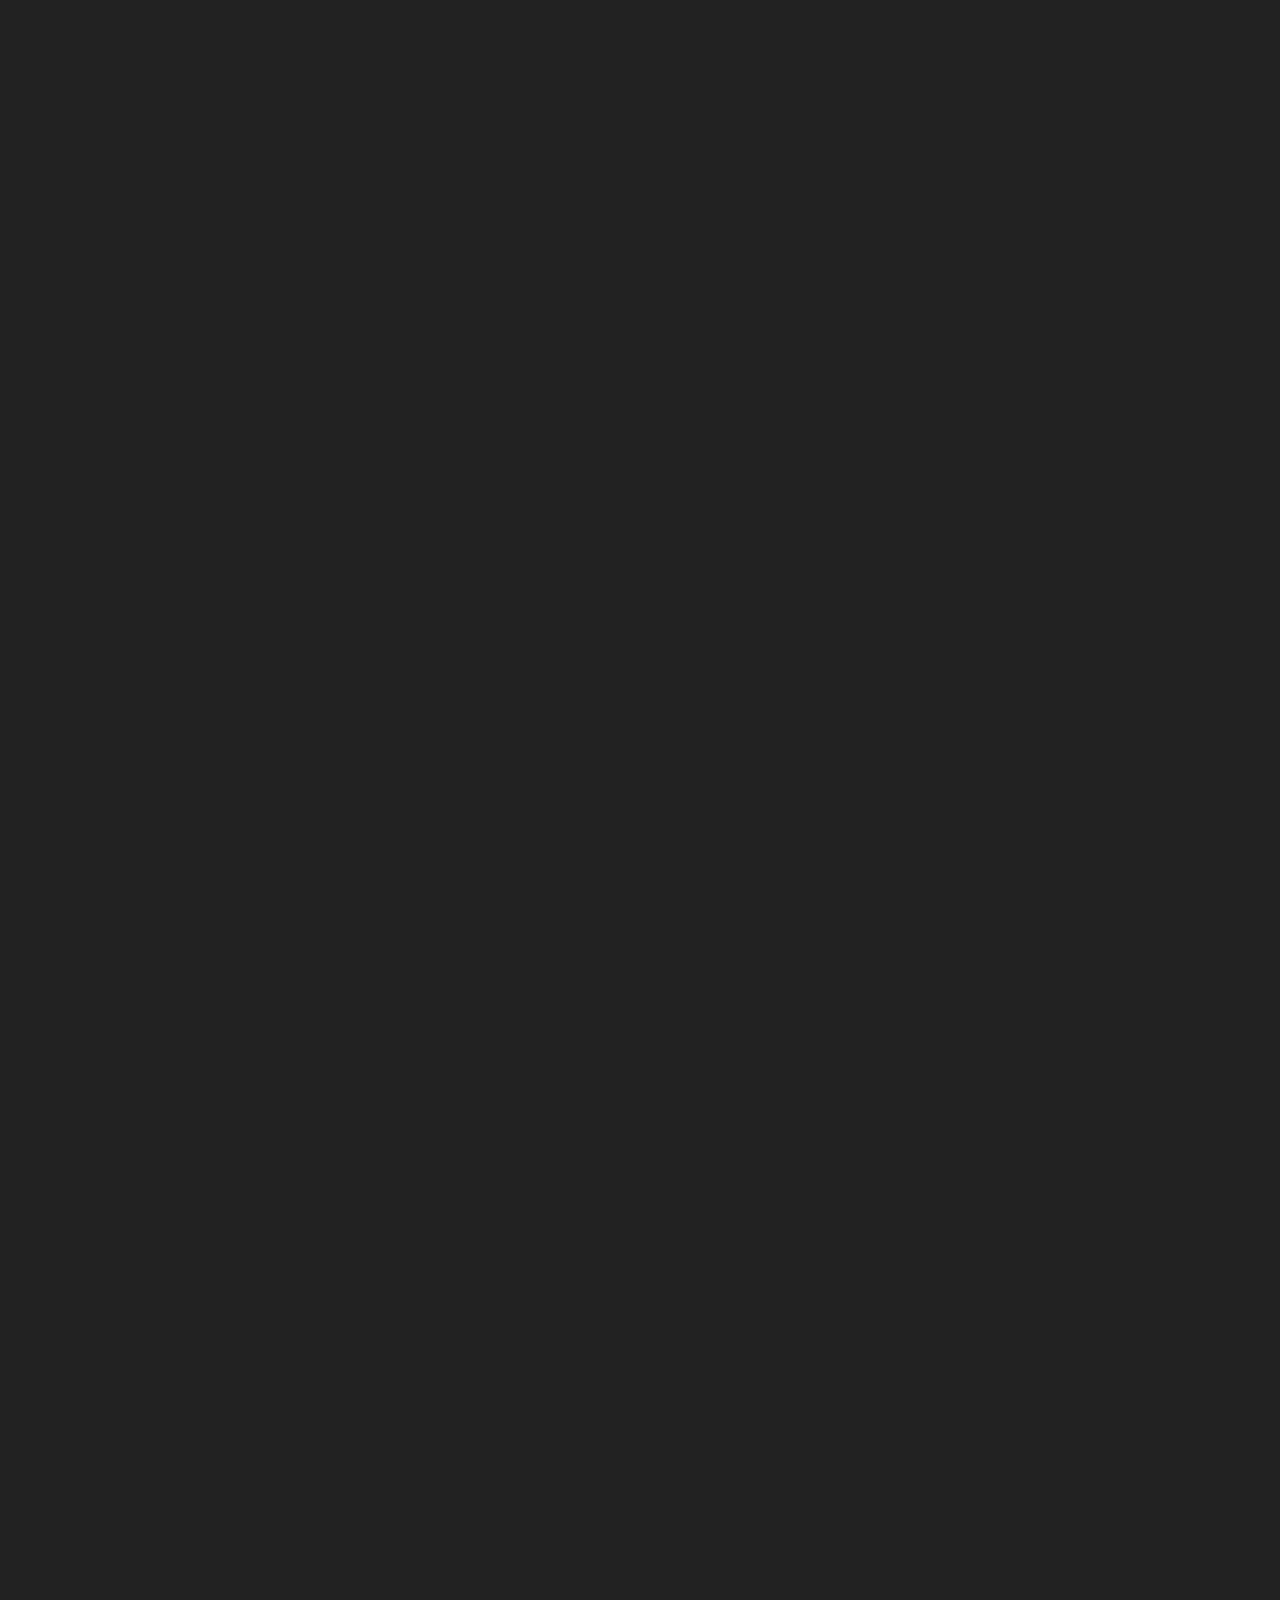
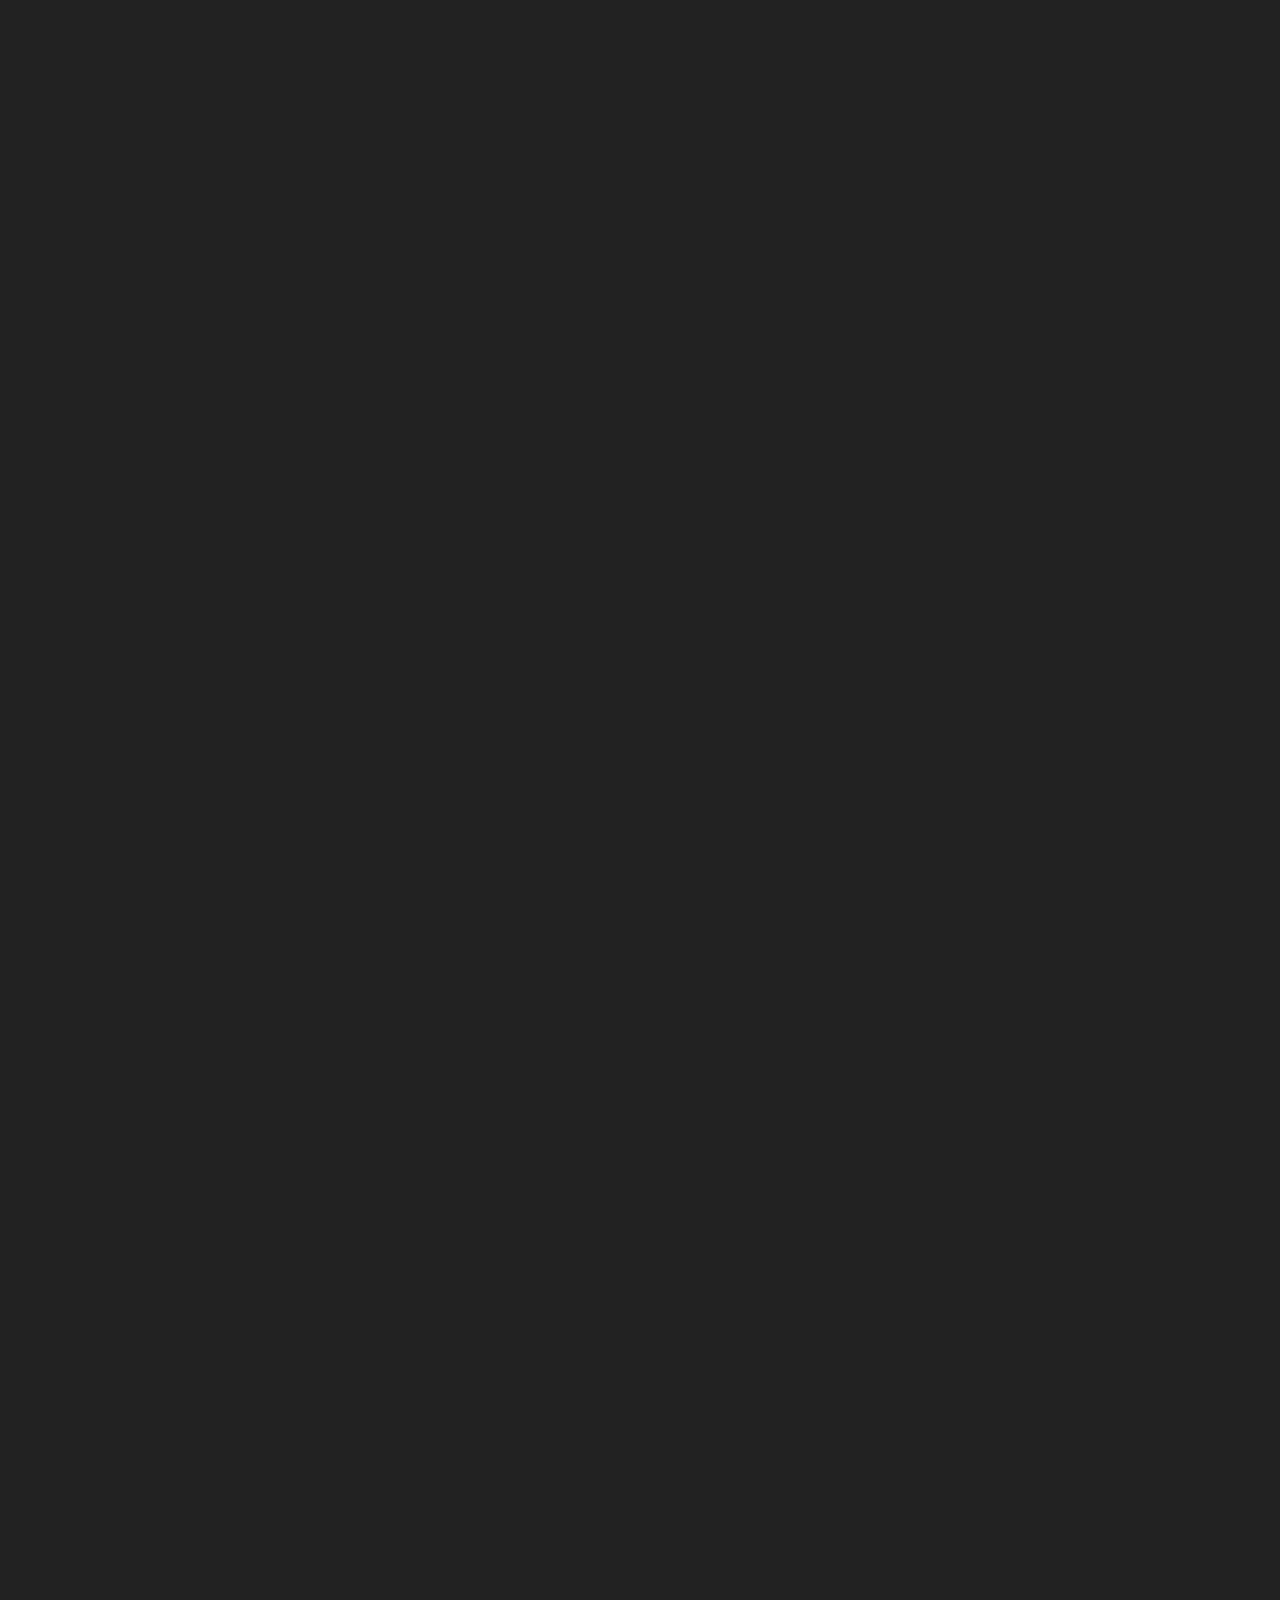
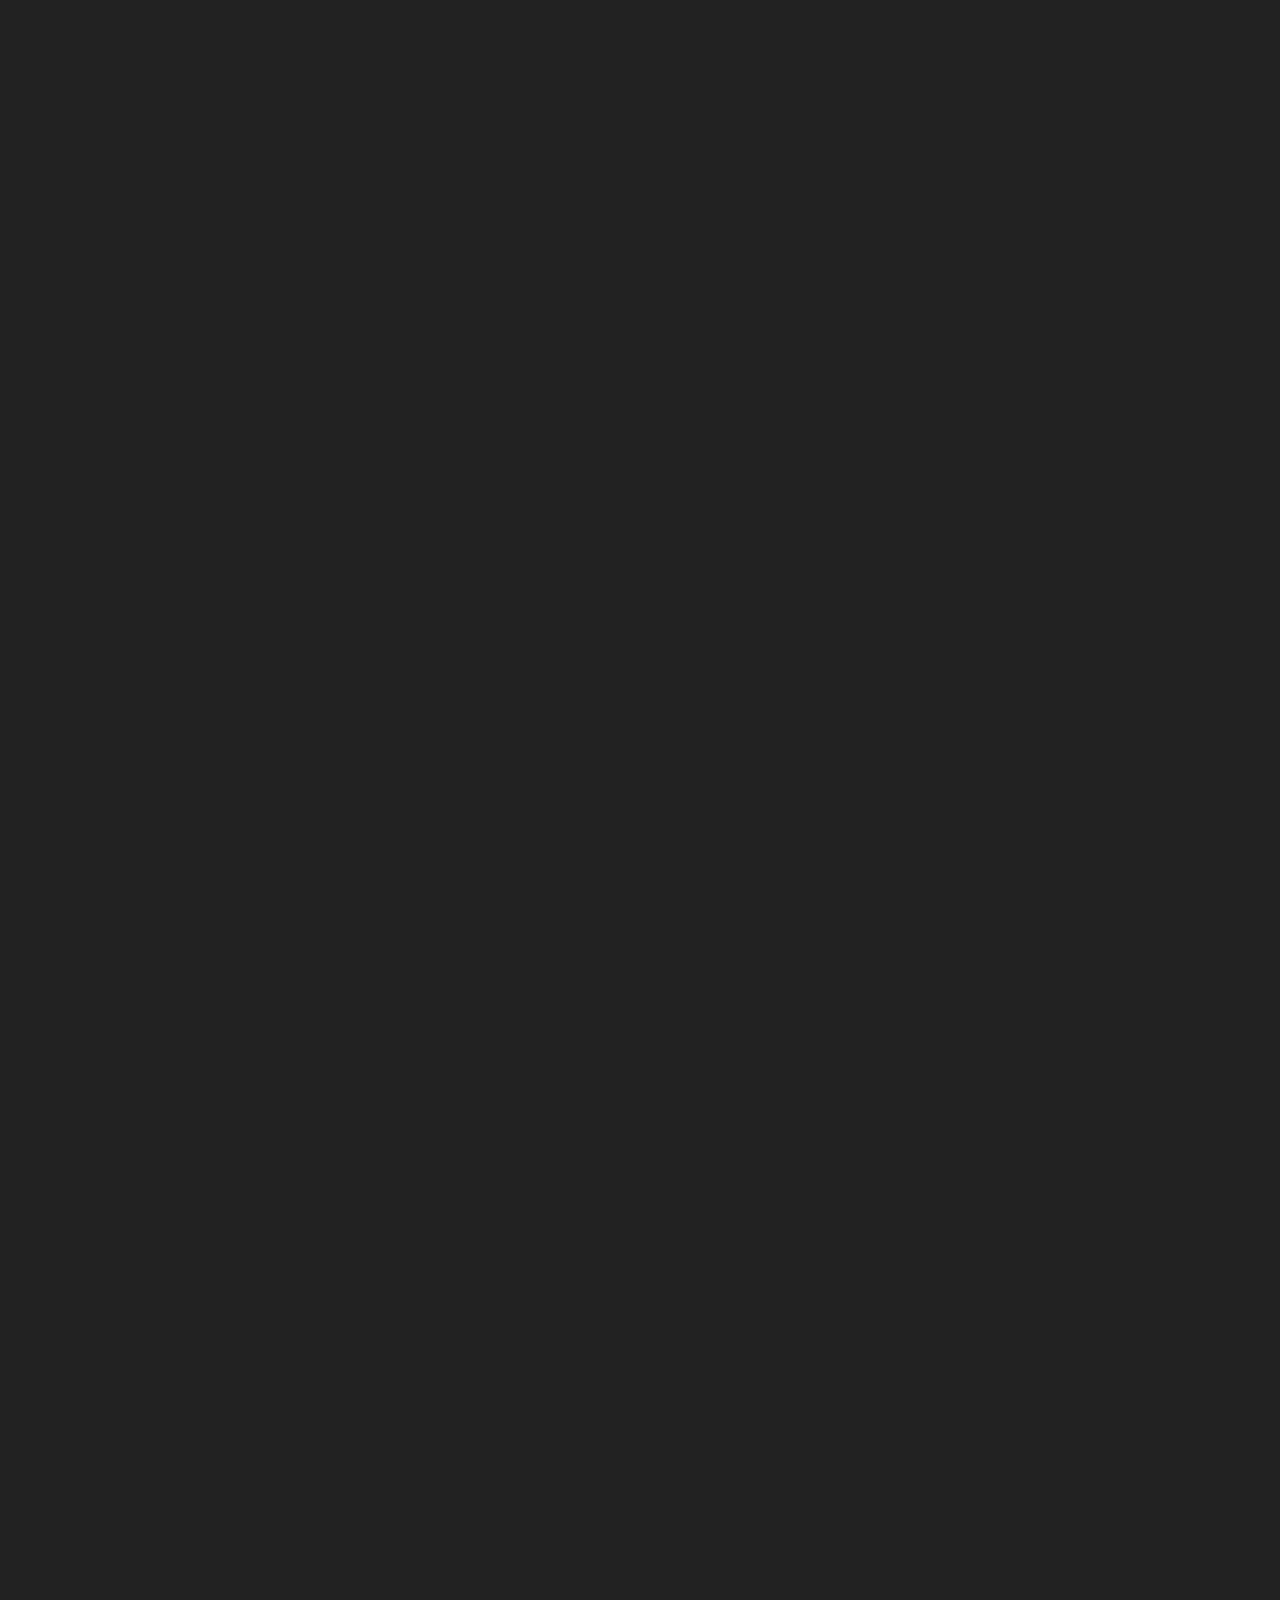
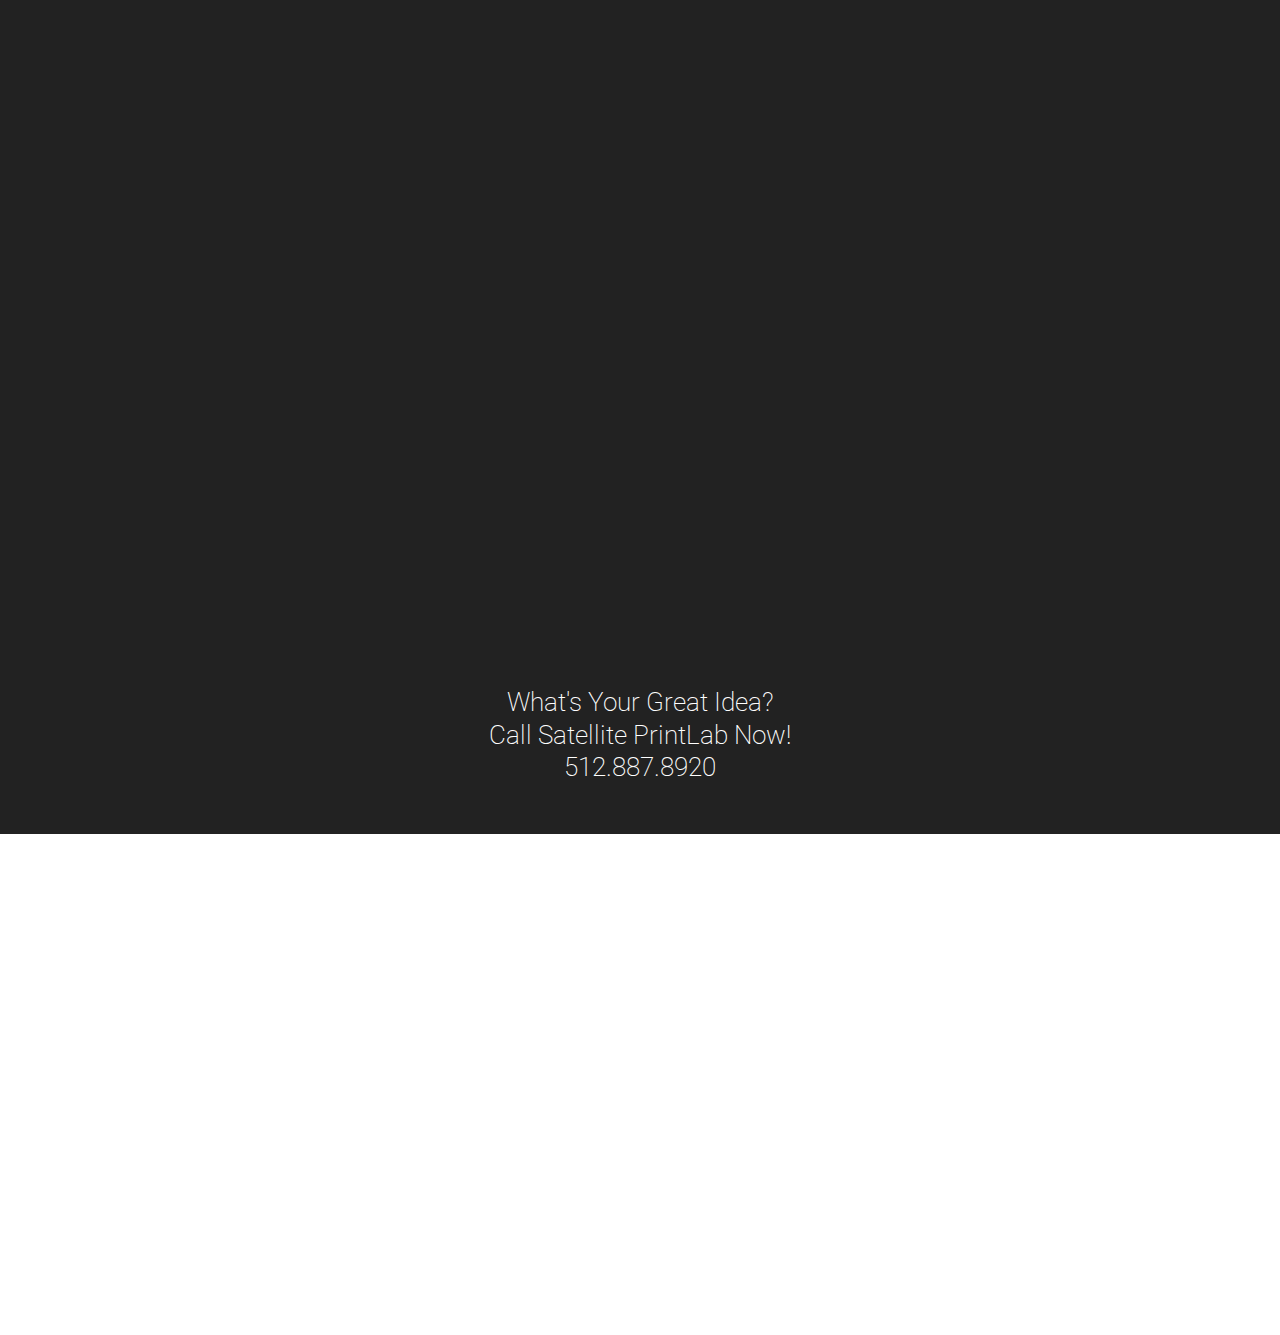
==== commit f58c397e: "Added html links to products page" ====
--- a/products.html
+++ b/products.html
@@ -106,9 +106,10 @@
                 <hr class="colored">
                 <ul class="list-group mb-3">
                   <a href="https://decky.com/categories/decky/0" target="_blank"><li class="list-group-item">Decky</li></a>
-                  <li class="list-group-item">Otto Cap</li>
-                  <li class="list-group-item">Pacific Headwear</li>
-                  <li class="list-group-item">Richardson</li>
+                  <a href="https://ottocap.com/products/flat-visors-fitted-caps.html" target="_blank"><li class="list-group-item">Otto Cap
+                  </li></a>
+                  <a href="https://www.pacificheadwear.com/cap/104C" target="_blank"><li class="list-group-item">Pacific Headwear</li></a>
+                  <a href="https://richardsonsports.com/112.html" target="_blank"><li class="list-group-item">Richardson Cap</li></a>
                   <li class="list-group-item"><img class="list-image" src="img/satlab/nookcamofloralthumbnail.jpg"></li>
                 </ul>
               </div>
@@ -161,11 +162,11 @@
                 <h3>We Only Print on the Highest Quality Shirts</h3>
                 <hr class="colored">
                 <ul class="list-group mb-3">
-                  <li class="list-group-item">Bella Canvas</li>
-                  <li class="list-group-item">Next Level</li>
-                  <li class="list-group-item">Unlimited Reports</li>
-                  <li class="list-group-item">Tultex</li>
-                  <li class="list-group-item">Independent Trading Company</li>
+                  <a href="https://www.bellacanvas.com/" target="_blank"><li class="list-group-item">Bella Canvas</li></a>
+                  <a href="https://www.nextlevelapparel.com/" target="_blank"><li class="list-group-item">Next Level</li></a>
+                  
+                   <a href="http://www.tultex.net/by-fabrication/" target="_blank"><li class="list-group-item">Tultex</li></a>
+                  <a href="https://www.independenttradingco.com/" target="_blank"><li class="list-group-item">Independent Trading Company</li></a>
                   <li class="list-group-item"><img class="list-image" src="img/satlab/musicneverdies.jpg"></li>
                 </ul>
               </div>
@@ -188,9 +189,9 @@
                 <h3>Quality Stickers, Guaranteed to Last and Look Great</h3>
                 <hr class="colored">
                 <ul class="list-group mb-3">
-                  <li class="list-group-item">Orcal</li>
+                  <a href="http://www.orafol.com/gp/americas/en/frontpage target="_blank"><li class="list-group-item">Orcal</li></a>
                   <li class="list-group-item">Avery</li>
-                  <li class="list-group-item">Unlimited Reports</li>
+                  
                   <li class="list-group-item">3M</li>
                   <li class="list-group-item"><img class="list-image" src="img/satlab/satdecalsbig.jpg"></li>
                 </ul>
@@ -266,8 +267,9 @@
                 <hr class="colored">
                 <ul class="list-group mb-3">
                   <li class="list-group-item">Travel Bags</li>
+                  <li class="list-group-item">Hoodies</li>
                   <li class="list-group-item">Business Cards</li>
-                  <li class="list-group-item">Hoodies</li>
+                  <li class="list-group-item">Post Cards</li>
                   <li class="list-group-item">Promotional Items</li>
                   <li class="list-group-item"><img class="list-image" src="img/satlab/nuefit.jpg"></li>
                 </ul>
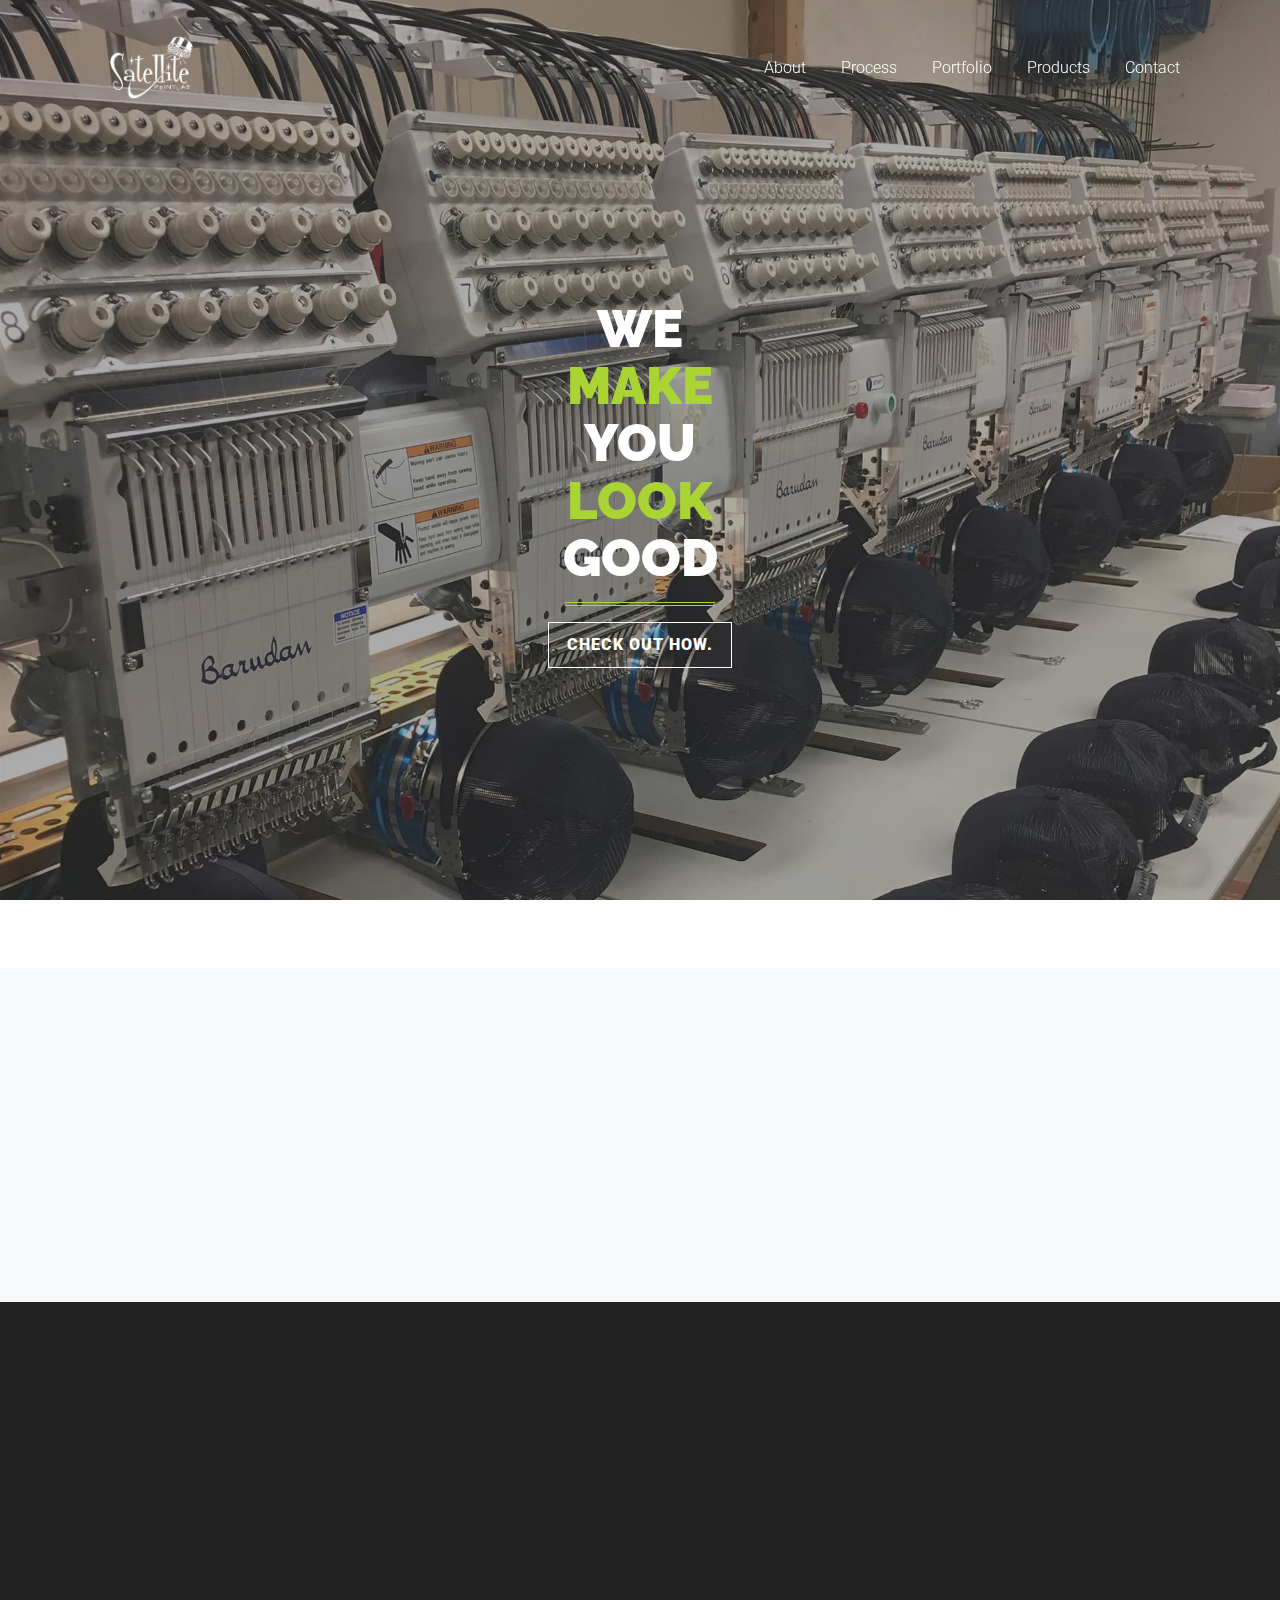
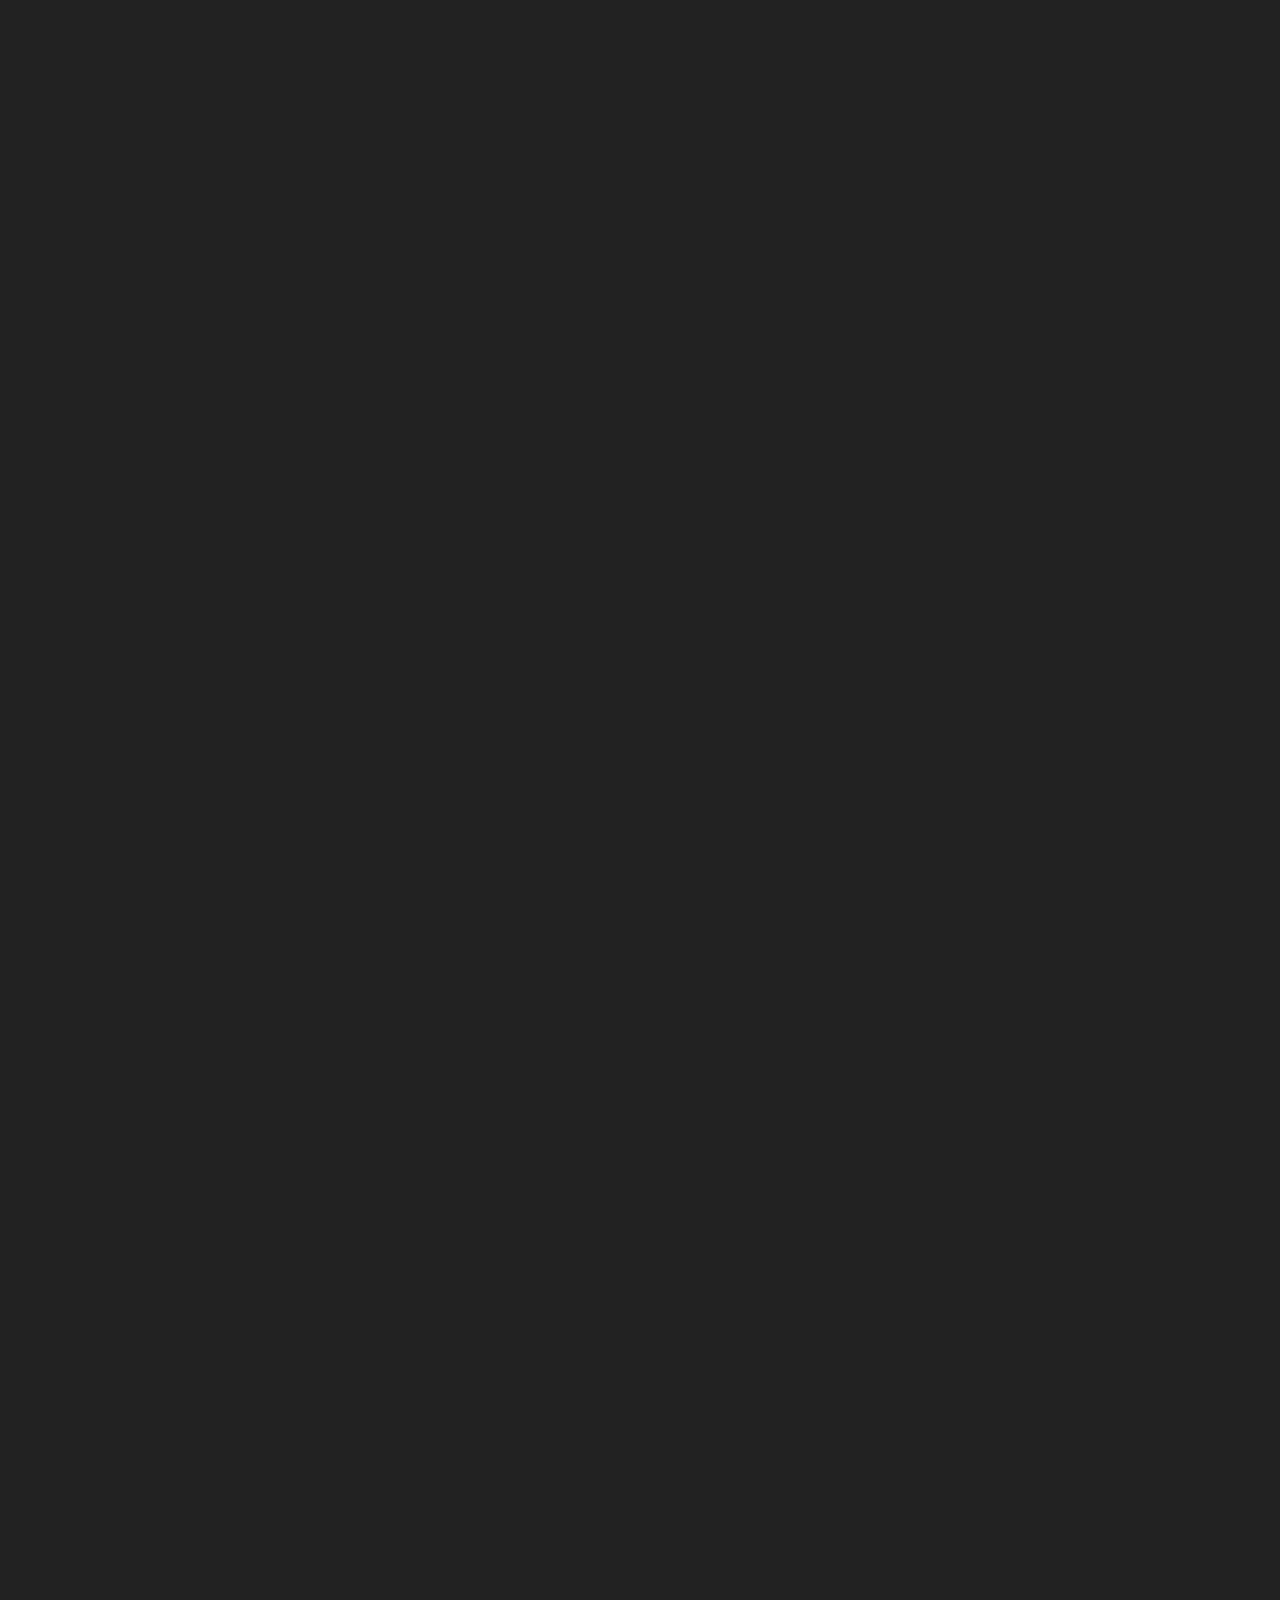
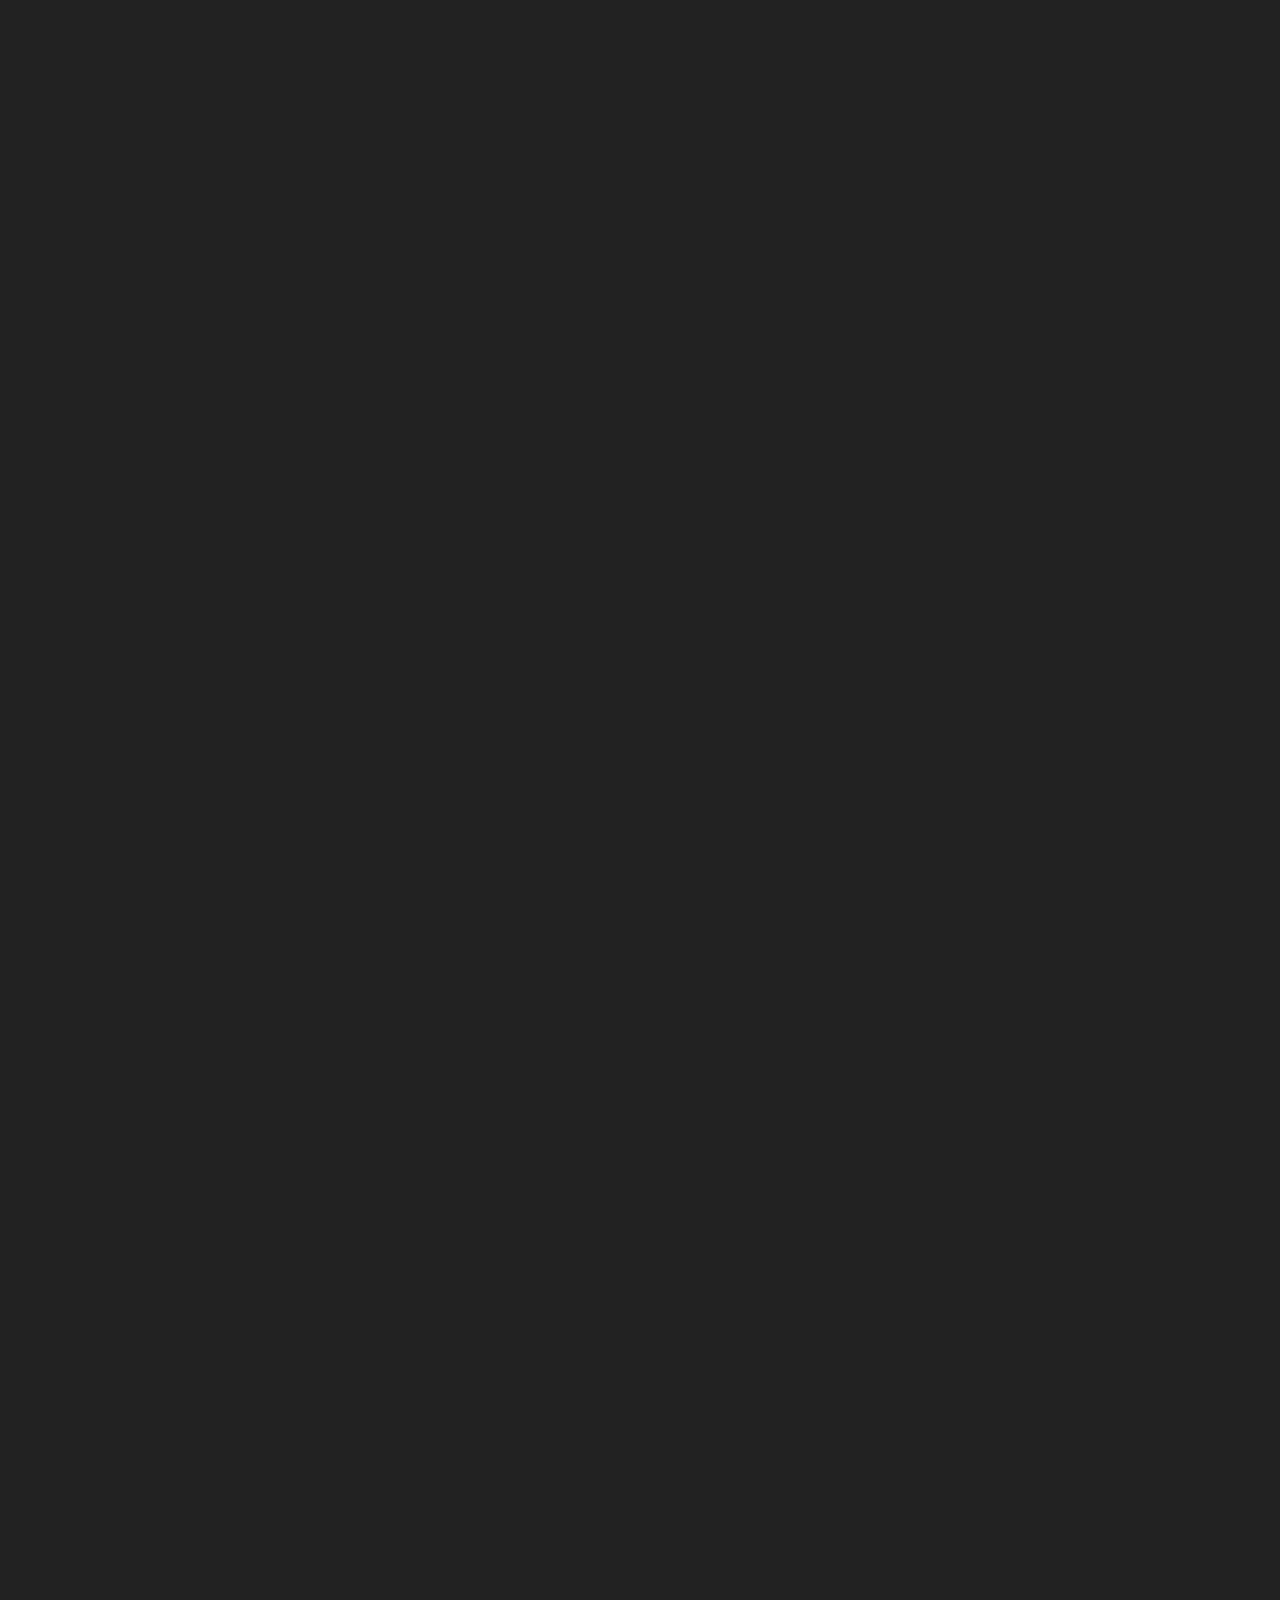
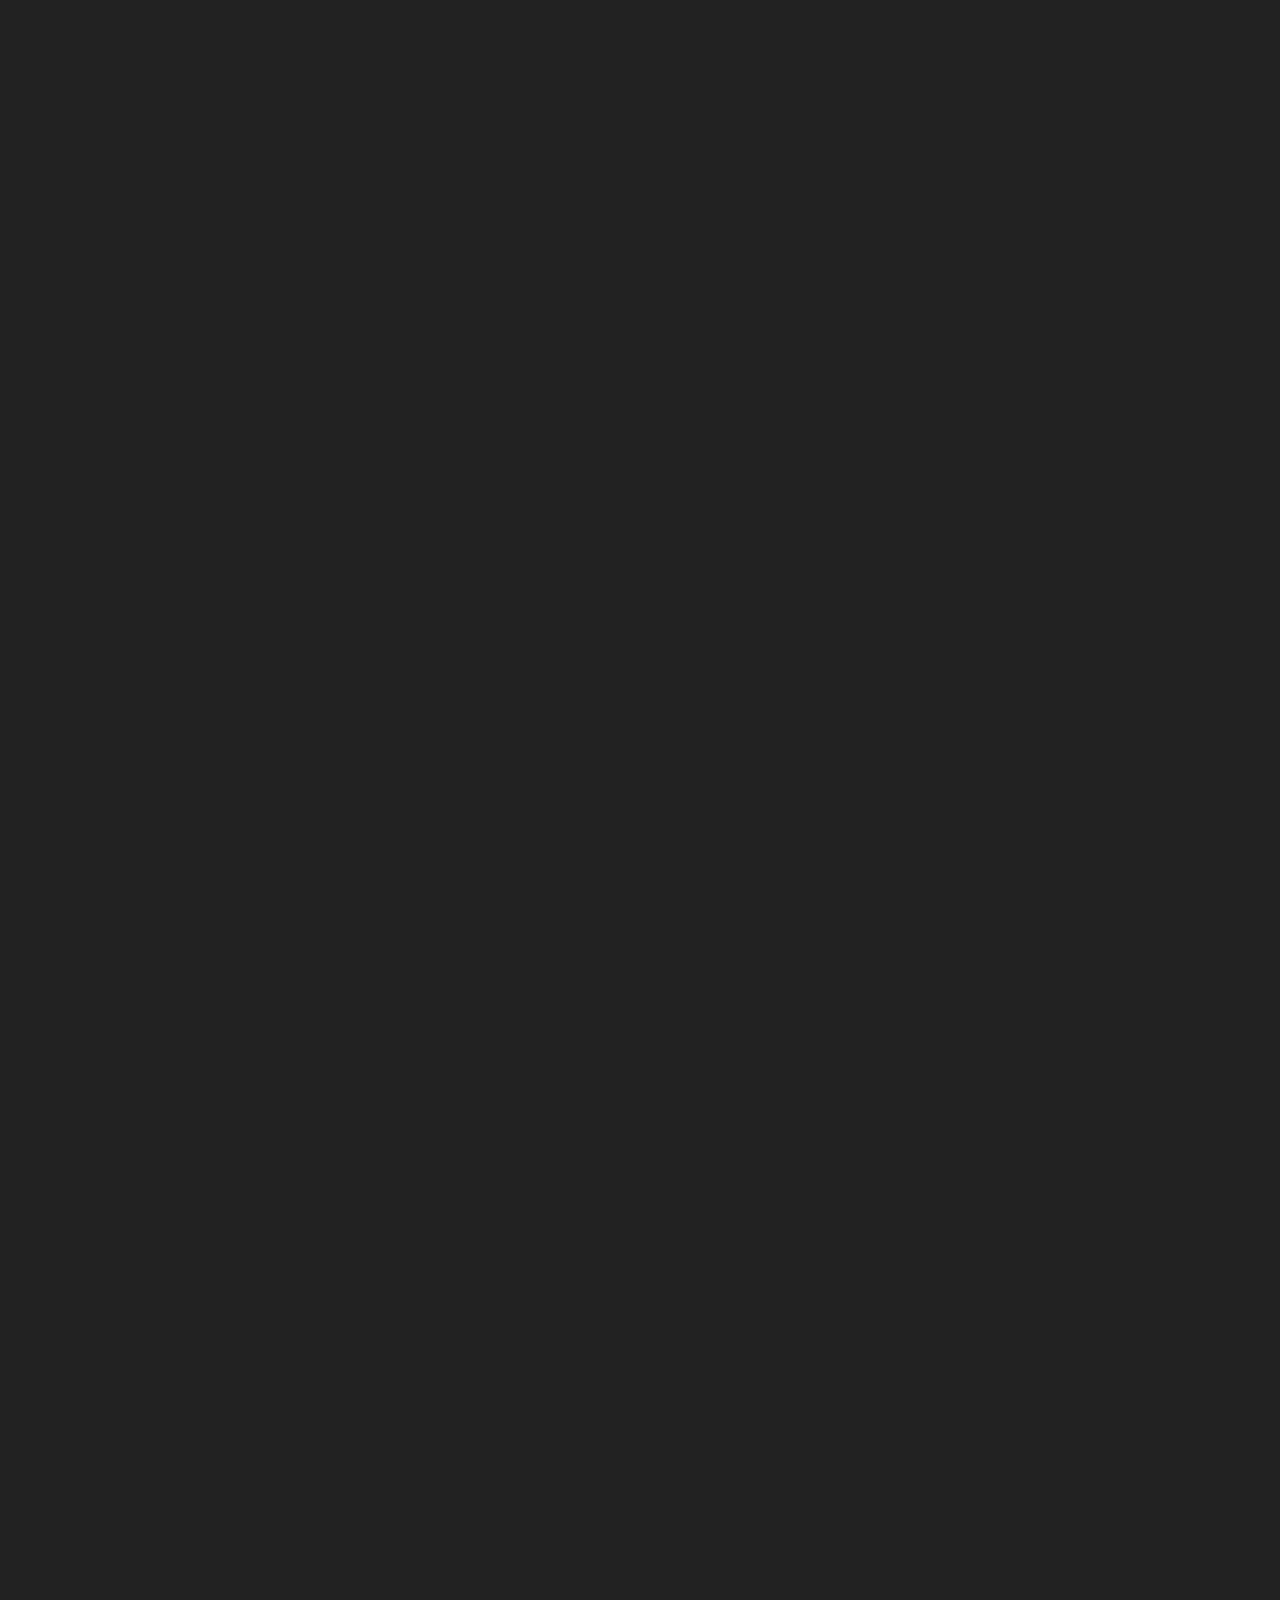
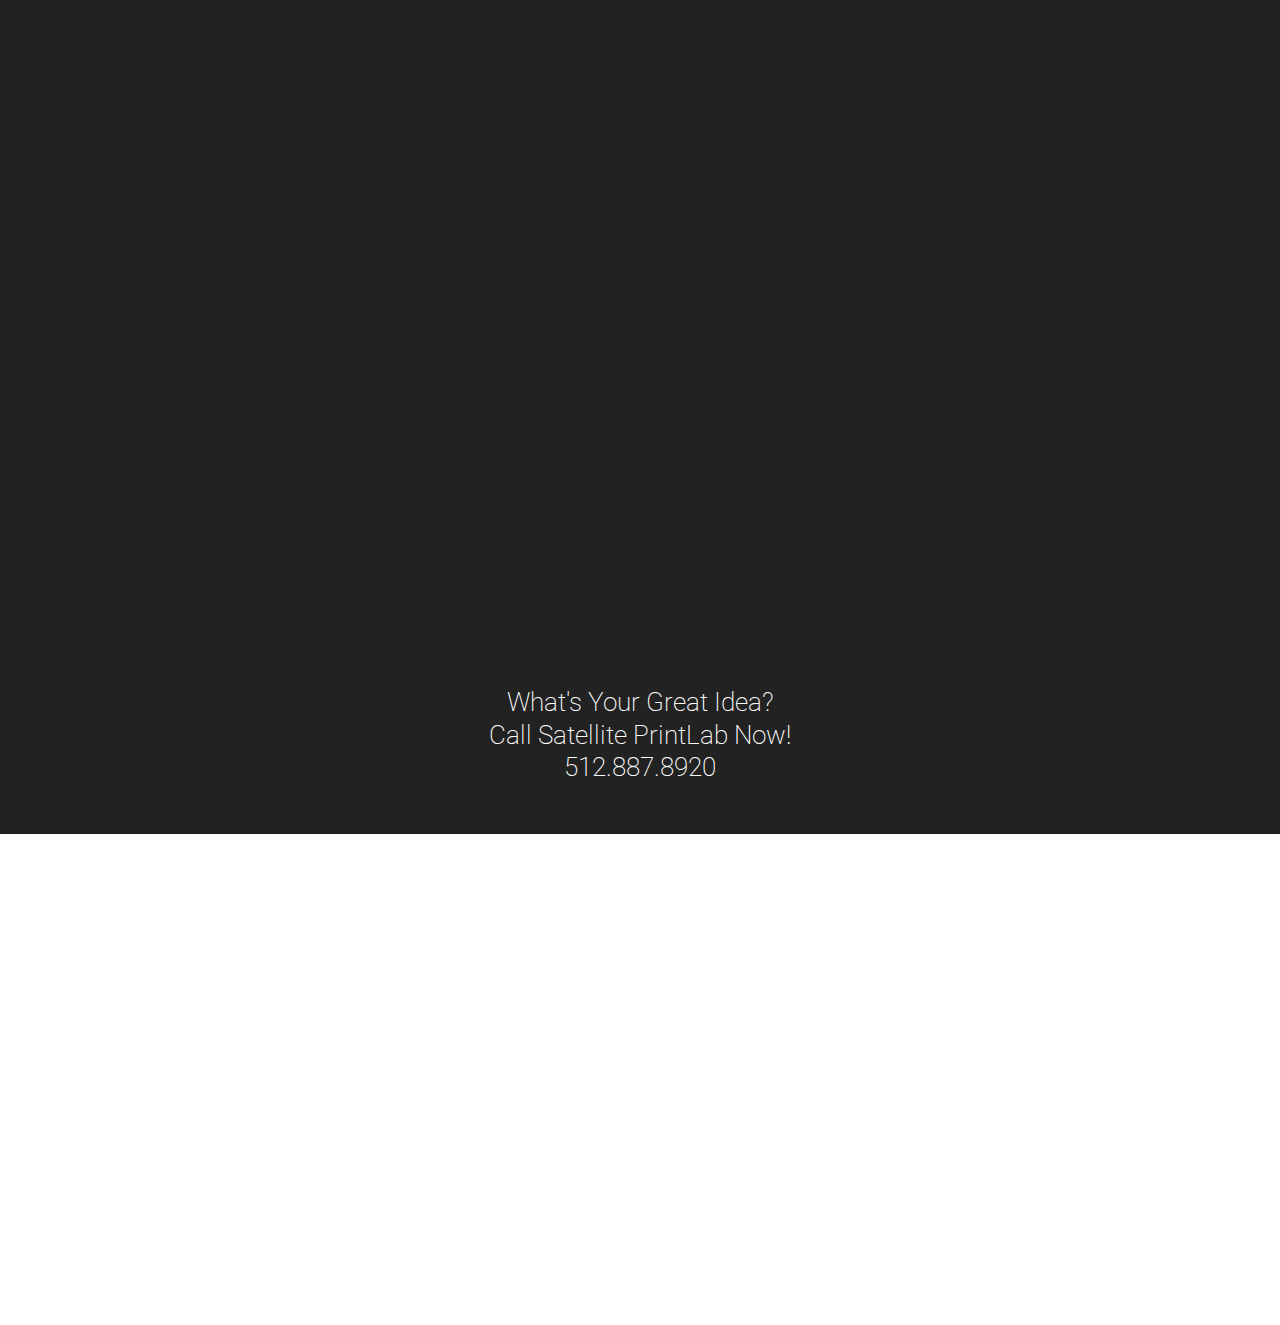
==== commit 2ff71586: "compress and minify css" ====
--- a/products.html
+++ b/products.html
@@ -8,20 +8,21 @@
     <link rel="icon" type="image/png" href="img/logo_icon16.png">
     <title>Satellite PrintLab - Product Page</title>
     <!-- Bootstrap core CSS -->
-    <link href="vendor/bootstrap/css/bootstrap.min.css" rel="stylesheet" type="text/css">
+<!--     <link href="vendor/bootstrap/css/bootstrap.min.css" rel="stylesheet" type="text/css"> -->
     <!-- Custom fonts for this theme -->
     <link href='https://fonts.googleapis.com/css?family=Roboto:400,100,100italic,300,300italic,400italic,500,500italic,700,700italic,900,900italic' rel='stylesheet' type='text/css'>
     <link href='https://fonts.googleapis.com/css?family=Raleway:400,100,200,300,600,500,700,800,900' rel='stylesheet' type='text/css'>
     <!-- Plugin CSS -->
-    <link href="vendor/font-awesome/css/font-awesome.min.css" rel="stylesheet" type="text/css">
+<!--     <link href="vendor/font-awesome/css/font-awesome.min.css" rel="stylesheet" type="text/css">
     <link href="vendor/owl-carousel/owl.carousel.css" rel="stylesheet" type="text/css">
     <link href="vendor/owl-carousel/owl.theme.css" rel="stylesheet" type="text/css">
     <link href="vendor/owl-carousel/owl.transitions.css" rel="stylesheet" type="text/css">
     <link href="vendor/magnific-popup/magnific-popup.css" rel="stylesheet" type="text/css">
     <link href="vendor/animate.css/animate.min.css" rel="stylesheet" type="text/css">
-    <link href="device-mockups/device-mockups.min.css" rel="stylesheet" type="text/css">
+    <link href="device-mockups/device-mockups.min.css" rel="stylesheet" type="text/css"> -->
     <!-- Custom styles for this theme -->   
-    <link href="css/main.min.css" rel="stylesheet" type="text/css">
+    <!-- <link href="css/main.min.css" rel="stylesheet" type="text/css"> -->
+    <link href="css/realmain.min.css" rel="stylesheet" type="text/css">
 
   </head>
   <body id="page-top">
@@ -230,6 +231,7 @@
                 <hr class="colored">
                 <ul class="list-group mb-3">
                   <li class="list-group-item">Vinyl Banners</li>
+                  <li class="list-group-item">Retractable Banners</li>
                   <li class="list-group-item">Step and Repeat</li>
                   <li class="list-group-item">Rent - A - Frame</li>
                 </ul>
@@ -340,6 +342,7 @@
       <script src="vendor/popper/popper.min.js"></script>
       <script src="vendor/bootstrap/js/bootstrap.min.js"></script>
       <!-- Plugin JavaScript -->
+      <script src="https://use.fontawesome.com/ea3ee8ab7a.js"></script>
       <script src="vendor/jquery.easing/jquery.easing.min.js"></script>
       <script src="vendor/owl-carousel/owl.carousel.js"></script>
       <script src="vendor/magnific-popup/jquery.magnific-popup.min.js"></script>
--- a/css/realmain.min.css
+++ b/css/realmain.min.css
@@ -0,0 +1,22 @@
+/*!
+ * Bootstrap v4.0.0-beta (https://getbootstrap.com)
+ * Copyright 2011-2017 The Bootstrap Authors
+ * Copyright 2011-2017 Twitter, Inc.
+ * Licensed under MIT (https://github.com/twbs/bootstrap/blob/master/LICENSE)
+ */@media print{*,::after,::before{text-shadow:none!important;box-shadow:none!important}a,a:visited{text-decoration:underline}abbr[title]::after{content:" (" attr(title) ")"}pre{white-space:pre-wrap!important}blockquote,pre{border:1px solid #999;page-break-inside:avoid}thead{display:table-header-group}img,tr{page-break-inside:avoid}h2,h3,p{orphans:3;widows:3}h2,h3{page-break-after:avoid}.navbar{display:none}.badge{border:1px solid #000}.table{border-collapse:collapse!important}.table td,.table th{background-color:#fff!important}.table-bordered td,.table-bordered th{border:1px solid #ddd!important}}html{box-sizing:border-box;font-family:sans-serif;line-height:1.15;-webkit-text-size-adjust:100%;-ms-text-size-adjust:100%;-ms-overflow-style:scrollbar;-webkit-tap-highlight-color:transparent}*,::after,::before{box-sizing:inherit}@-ms-viewport{width:device-width}article,aside,dialog,figcaption,figure,footer,header,hgroup,main,nav,section{display:block}body{margin:0;font-family:-apple-system,BlinkMacSystemFont,"Segoe UI",Roboto,"Helvetica Neue",Arial,sans-serif;font-size:1rem;font-weight:400;line-height:1.5;color:#212529;background-color:#fff}[tabindex="-1"]:focus{outline:0!important}hr{box-sizing:content-box;height:0;overflow:visible}h1,h2,h3,h4,h5,h6{margin-top:0;margin-bottom:.5rem}p{margin-top:0;margin-bottom:1rem}abbr[data-original-title],abbr[title]{text-decoration:underline;-webkit-text-decoration:underline dotted;text-decoration:underline dotted;cursor:help;border-bottom:0}address{margin-bottom:1rem;font-style:normal;line-height:inherit}dl,ol,ul{margin-top:0;margin-bottom:1rem}ol ol,ol ul,ul ol,ul ul{margin-bottom:0}dt{font-weight:700}dd{margin-bottom:.5rem;margin-left:0}blockquote{margin:0 0 1rem}dfn{font-style:italic}b,strong{font-weight:bolder}small{font-size:80%}sub,sup{position:relative;font-size:75%;line-height:0;vertical-align:baseline}sub{bottom:-.25em}sup{top:-.5em}a{color:#007bff;text-decoration:none;background-color:transparent;-webkit-text-decoration-skip:objects}a:hover{color:#0056b3;text-decoration:underline}a:not([href]):not([tabindex]){color:inherit;text-decoration:none}a:not([href]):not([tabindex]):focus,a:not([href]):not([tabindex]):hover{color:inherit;text-decoration:none}a:not([href]):not([tabindex]):focus{outline:0}code,kbd,pre,samp{font-family:monospace,monospace;font-size:1em}pre{margin-top:0;margin-bottom:1rem;overflow:auto}figure{margin:0 0 1rem}img{vertical-align:middle;border-style:none}svg:not(:root){overflow:hidden}[role=button],a,area,button,input,label,select,summary,textarea{-ms-touch-action:manipulation;touch-action:manipulation}table{border-collapse:collapse}caption{padding-top:.75rem;padding-bottom:.75rem;color:#868e96;text-align:left;caption-side:bottom}th{text-align:left}label{display:inline-block;margin-bottom:.5rem}button:focus{outline:1px dotted;outline:5px auto -webkit-focus-ring-color}button,input,optgroup,select,textarea{margin:0;font-family:inherit;font-size:inherit;line-height:inherit}button,input{overflow:visible}button,select{text-transform:none}[type=reset],[type=submit],button,html [type=button]{-webkit-appearance:button}[type=button]::-moz-focus-inner,[type=reset]::-moz-focus-inner,[type=submit]::-moz-focus-inner,button::-moz-focus-inner{padding:0;border-style:none}input[type=checkbox],input[type=radio]{box-sizing:border-box;padding:0}input[type=date],input[type=datetime-local],input[type=month],input[type=time]{-webkit-appearance:listbox}textarea{overflow:auto;resize:vertical}fieldset{min-width:0;padding:0;margin:0;border:0}legend{display:block;width:100%;max-width:100%;padding:0;margin-bottom:.5rem;font-size:1.5rem;line-height:inherit;color:inherit;white-space:normal}progress{vertical-align:baseline}[type=number]::-webkit-inner-spin-button,[type=number]::-webkit-outer-spin-button{height:auto}[type=search]{outline-offset:-2px;-webkit-appearance:none}[type=search]::-webkit-search-cancel-button,[type=search]::-webkit-search-decoration{-webkit-appearance:none}::-webkit-file-upload-button{font:inherit;-webkit-appearance:button}output{display:inline-block}summary{display:list-item}template{display:none}[hidden]{display:none!important}.h1,.h2,.h3,.h4,.h5,.h6,h1,h2,h3,h4,h5,h6{margin-bottom:.5rem;font-family:inherit;font-weight:500;line-height:1.1;color:inherit}.h1,h1{font-size:2.5rem}.h2,h2{font-size:2rem}.h3,h3{font-size:1.75rem}.h4,h4{font-size:1.5rem}.h5,h5{font-size:1.25rem}.h6,h6{font-size:1rem}.lead{font-size:1.25rem;font-weight:300}.display-1{font-size:6rem;font-weight:300;line-height:1.1}.display-2{font-size:5.5rem;font-weight:300;line-height:1.1}.display-3{font-size:4.5rem;font-weight:300;line-height:1.1}.display-4{font-size:3.5rem;font-weight:300;line-height:1.1}hr{margin-top:1rem;margin-bottom:1rem;border:0;border-top:1px solid rgba(0,0,0,.1)}.small,small{font-size:80%;font-weight:400}.mark,mark{padding:.2em;background-color:#fcf8e3}.list-unstyled{padding-left:0;list-style:none}.list-inline{padding-left:0;list-style:none}.list-inline-item{display:inline-block}.list-inline-item:not(:last-child){margin-right:5px}.initialism{font-size:90%;text-transform:uppercase}.blockquote{margin-bottom:1rem;font-size:1.25rem}.blockquote-footer{display:block;font-size:80%;color:#868e96}.blockquote-footer::before{content:"\2014 \00A0"}.img-fluid{max-width:100%;height:auto}.img-thumbnail{padding:.25rem;background-color:#fff;border:1px solid #ddd;border-radius:.25rem;transition:all .2s ease-in-out;max-width:100%;height:auto}.figure{display:inline-block}.figure-img{margin-bottom:.5rem;line-height:1}.figure-caption{font-size:90%;color:#868e96}code,kbd,pre,samp{font-family:Menlo,Monaco,Consolas,"Liberation Mono","Courier New",monospace}code{padding:.2rem .4rem;font-size:90%;color:#bd4147;background-color:#f8f9fa;border-radius:.25rem}a>code{padding:0;color:inherit;background-color:inherit}kbd{padding:.2rem .4rem;font-size:90%;color:#fff;background-color:#212529;border-radius:.2rem}kbd kbd{padding:0;font-size:100%;font-weight:700}pre{display:block;margin-top:0;margin-bottom:1rem;font-size:90%;color:#212529}pre code{padding:0;font-size:inherit;color:inherit;background-color:transparent;border-radius:0}.pre-scrollable{max-height:340px;overflow-y:scroll}.container{margin-right:auto;margin-left:auto;padding-right:15px;padding-left:15px;width:100%}@media (min-width:576px){.container{max-width:540px}}@media (min-width:768px){.container{max-width:720px}}@media (min-width:992px){.container{max-width:960px}}@media (min-width:1200px){.container{max-width:1140px}}.container-fluid{width:100%;margin-right:auto;margin-left:auto;padding-right:15px;padding-left:15px;width:100%}.row{display:-ms-flexbox;display:flex;-ms-flex-wrap:wrap;flex-wrap:wrap;margin-right:-15px;margin-left:-15px}.no-gutters{margin-right:0;margin-left:0}.no-gutters>.col,.no-gutters>[class*=col-]{padding-right:0;padding-left:0}.col,.col-1,.col-10,.col-11,.col-12,.col-2,.col-3,.col-4,.col-5,.col-6,.col-7,.col-8,.col-9,.col-auto,.col-lg,.col-lg-1,.col-lg-10,.col-lg-11,.col-lg-12,.col-lg-2,.col-lg-3,.col-lg-4,.col-lg-5,.col-lg-6,.col-lg-7,.col-lg-8,.col-lg-9,.col-lg-auto,.col-md,.col-md-1,.col-md-10,.col-md-11,.col-md-12,.col-md-2,.col-md-3,.col-md-4,.col-md-5,.col-md-6,.col-md-7,.col-md-8,.col-md-9,.col-md-auto,.col-sm,.col-sm-1,.col-sm-10,.col-sm-11,.col-sm-12,.col-sm-2,.col-sm-3,.col-sm-4,.col-sm-5,.col-sm-6,.col-sm-7,.col-sm-8,.col-sm-9,.col-sm-auto,.col-xl,.col-xl-1,.col-xl-10,.col-xl-11,.col-xl-12,.col-xl-2,.col-xl-3,.col-xl-4,.col-xl-5,.col-xl-6,.col-xl-7,.col-xl-8,.col-xl-9,.col-xl-auto{position:relative;width:100%;min-height:1px;padding-right:15px;padding-left:15px}.col{-ms-flex-preferred-size:0;flex-basis:0;-ms-flex-positive:1;flex-grow:1;max-width:100%}.col-auto{-ms-flex:0 0 auto;flex:0 0 auto;width:auto;max-width:none}.col-1{-ms-flex:0 0 8.333333%;flex:0 0 8.333333%;max-width:8.333333%}.col-2{-ms-flex:0 0 16.666667%;flex:0 0 16.666667%;max-width:16.666667%}.col-3{-ms-flex:0 0 25%;flex:0 0 25%;max-width:25%}.col-4{-ms-flex:0 0 33.333333%;flex:0 0 33.333333%;max-width:33.333333%}.col-5{-ms-flex:0 0 41.666667%;flex:0 0 41.666667%;max-width:41.666667%}.col-6{-ms-flex:0 0 50%;flex:0 0 50%;max-width:50%}.col-7{-ms-flex:0 0 58.333333%;flex:0 0 58.333333%;max-width:58.333333%}.col-8{-ms-flex:0 0 66.666667%;flex:0 0 66.666667%;max-width:66.666667%}.col-9{-ms-flex:0 0 75%;flex:0 0 75%;max-width:75%}.col-10{-ms-flex:0 0 83.333333%;flex:0 0 83.333333%;max-width:83.333333%}.col-11{-ms-flex:0 0 91.666667%;flex:0 0 91.666667%;max-width:91.666667%}.col-12{-ms-flex:0 0 100%;flex:0 0 100%;max-width:100%}.order-1{-ms-flex-order:1;order:1}.order-2{-ms-flex-order:2;order:2}.order-3{-ms-flex-order:3;order:3}.order-4{-ms-flex-order:4;order:4}.order-5{-ms-flex-order:5;order:5}.order-6{-ms-flex-order:6;order:6}.order-7{-ms-flex-order:7;order:7}.order-8{-ms-flex-order:8;order:8}.order-9{-ms-flex-order:9;order:9}.order-10{-ms-flex-order:10;order:10}.order-11{-ms-flex-order:11;order:11}.order-12{-ms-flex-order:12;order:12}@media (min-width:576px){.col-sm{-ms-flex-preferred-size:0;flex-basis:0;-ms-flex-positive:1;flex-grow:1;max-width:100%}.col-sm-auto{-ms-flex:0 0 auto;flex:0 0 auto;width:auto;max-width:none}.col-sm-1{-ms-flex:0 0 8.333333%;flex:0 0 8.333333%;max-width:8.333333%}.col-sm-2{-ms-flex:0 0 16.666667%;flex:0 0 16.666667%;max-width:16.666667%}.col-sm-3{-ms-flex:0 0 25%;flex:0 0 25%;max-width:25%}.col-sm-4{-ms-flex:0 0 33.333333%;flex:0 0 33.333333%;max-width:33.333333%}.col-sm-5{-ms-flex:0 0 41.666667%;flex:0 0 41.666667%;max-width:41.666667%}.col-sm-6{-ms-flex:0 0 50%;flex:0 0 50%;max-width:50%}.col-sm-7{-ms-flex:0 0 58.333333%;flex:0 0 58.333333%;max-width:58.333333%}.col-sm-8{-ms-flex:0 0 66.666667%;flex:0 0 66.666667%;max-width:66.666667%}.col-sm-9{-ms-flex:0 0 75%;flex:0 0 75%;max-width:75%}.col-sm-10{-ms-flex:0 0 83.333333%;flex:0 0 83.333333%;max-width:83.333333%}.col-sm-11{-ms-flex:0 0 91.666667%;flex:0 0 91.666667%;max-width:91.666667%}.col-sm-12{-ms-flex:0 0 100%;flex:0 0 100%;max-width:100%}.order-sm-1{-ms-flex-order:1;order:1}.order-sm-2{-ms-flex-order:2;order:2}.order-sm-3{-ms-flex-order:3;order:3}.order-sm-4{-ms-flex-order:4;order:4}.order-sm-5{-ms-flex-order:5;order:5}.order-sm-6{-ms-flex-order:6;order:6}.order-sm-7{-ms-flex-order:7;order:7}.order-sm-8{-ms-flex-order:8;order:8}.order-sm-9{-ms-flex-order:9;order:9}.order-sm-10{-ms-flex-order:10;order:10}.order-sm-11{-ms-flex-order:11;order:11}.order-sm-12{-ms-flex-order:12;order:12}}@media (min-width:768px){.col-md{-ms-flex-preferred-size:0;flex-basis:0;-ms-flex-positive:1;flex-grow:1;max-width:100%}.col-md-auto{-ms-flex:0 0 auto;flex:0 0 auto;width:auto;max-width:none}.col-md-1{-ms-flex:0 0 8.333333%;flex:0 0 8.333333%;max-width:8.333333%}.col-md-2{-ms-flex:0 0 16.666667%;flex:0 0 16.666667%;max-width:16.666667%}.col-md-3{-ms-flex:0 0 25%;flex:0 0 25%;max-width:25%}.col-md-4{-ms-flex:0 0 33.333333%;flex:0 0 33.333333%;max-width:33.333333%}.col-md-5{-ms-flex:0 0 41.666667%;flex:0 0 41.666667%;max-width:41.666667%}.col-md-6{-ms-flex:0 0 50%;flex:0 0 50%;max-width:50%}.col-md-7{-ms-flex:0 0 58.333333%;flex:0 0 58.333333%;max-width:58.333333%}.col-md-8{-ms-flex:0 0 66.666667%;flex:0 0 66.666667%;max-width:66.666667%}.col-md-9{-ms-flex:0 0 75%;flex:0 0 75%;max-width:75%}.col-md-10{-ms-flex:0 0 83.333333%;flex:0 0 83.333333%;max-width:83.333333%}.col-md-11{-ms-flex:0 0 91.666667%;flex:0 0 91.666667%;max-width:91.666667%}.col-md-12{-ms-flex:0 0 100%;flex:0 0 100%;max-width:100%}.order-md-1{-ms-flex-order:1;order:1}.order-md-2{-ms-flex-order:2;order:2}.order-md-3{-ms-flex-order:3;order:3}.order-md-4{-ms-flex-order:4;order:4}.order-md-5{-ms-flex-order:5;order:5}.order-md-6{-ms-flex-order:6;order:6}.order-md-7{-ms-flex-order:7;order:7}.order-md-8{-ms-flex-order:8;order:8}.order-md-9{-ms-flex-order:9;order:9}.order-md-10{-ms-flex-order:10;order:10}.order-md-11{-ms-flex-order:11;order:11}.order-md-12{-ms-flex-order:12;order:12}}@media (min-width:992px){.col-lg{-ms-flex-preferred-size:0;flex-basis:0;-ms-flex-positive:1;flex-grow:1;max-width:100%}.col-lg-auto{-ms-flex:0 0 auto;flex:0 0 auto;width:auto;max-width:none}.col-lg-1{-ms-flex:0 0 8.333333%;flex:0 0 8.333333%;max-width:8.333333%}.col-lg-2{-ms-flex:0 0 16.666667%;flex:0 0 16.666667%;max-width:16.666667%}.col-lg-3{-ms-flex:0 0 25%;flex:0 0 25%;max-width:25%}.col-lg-4{-ms-flex:0 0 33.333333%;flex:0 0 33.333333%;max-width:33.333333%}.col-lg-5{-ms-flex:0 0 41.666667%;flex:0 0 41.666667%;max-width:41.666667%}.col-lg-6{-ms-flex:0 0 50%;flex:0 0 50%;max-width:50%}.col-lg-7{-ms-flex:0 0 58.333333%;flex:0 0 58.333333%;max-width:58.333333%}.col-lg-8{-ms-flex:0 0 66.666667%;flex:0 0 66.666667%;max-width:66.666667%}.col-lg-9{-ms-flex:0 0 75%;flex:0 0 75%;max-width:75%}.col-lg-10{-ms-flex:0 0 83.333333%;flex:0 0 83.333333%;max-width:83.333333%}.col-lg-11{-ms-flex:0 0 91.666667%;flex:0 0 91.666667%;max-width:91.666667%}.col-lg-12{-ms-flex:0 0 100%;flex:0 0 100%;max-width:100%}.order-lg-1{-ms-flex-order:1;order:1}.order-lg-2{-ms-flex-order:2;order:2}.order-lg-3{-ms-flex-order:3;order:3}.order-lg-4{-ms-flex-order:4;order:4}.order-lg-5{-ms-flex-order:5;order:5}.order-lg-6{-ms-flex-order:6;order:6}.order-lg-7{-ms-flex-order:7;order:7}.order-lg-8{-ms-flex-order:8;order:8}.order-lg-9{-ms-flex-order:9;order:9}.order-lg-10{-ms-flex-order:10;order:10}.order-lg-11{-ms-flex-order:11;order:11}.order-lg-12{-ms-flex-order:12;order:12}}@media (min-width:1200px){.col-xl{-ms-flex-preferred-size:0;flex-basis:0;-ms-flex-positive:1;flex-grow:1;max-width:100%}.col-xl-auto{-ms-flex:0 0 auto;flex:0 0 auto;width:auto;max-width:none}.col-xl-1{-ms-flex:0 0 8.333333%;flex:0 0 8.333333%;max-width:8.333333%}.col-xl-2{-ms-flex:0 0 16.666667%;flex:0 0 16.666667%;max-width:16.666667%}.col-xl-3{-ms-flex:0 0 25%;flex:0 0 25%;max-width:25%}.col-xl-4{-ms-flex:0 0 33.333333%;flex:0 0 33.333333%;max-width:33.333333%}.col-xl-5{-ms-flex:0 0 41.666667%;flex:0 0 41.666667%;max-width:41.666667%}.col-xl-6{-ms-flex:0 0 50%;flex:0 0 50%;max-width:50%}.col-xl-7{-ms-flex:0 0 58.333333%;flex:0 0 58.333333%;max-width:58.333333%}.col-xl-8{-ms-flex:0 0 66.666667%;flex:0 0 66.666667%;max-width:66.666667%}.col-xl-9{-ms-flex:0 0 75%;flex:0 0 75%;max-width:75%}.col-xl-10{-ms-flex:0 0 83.333333%;flex:0 0 83.333333%;max-width:83.333333%}.col-xl-11{-ms-flex:0 0 91.666667%;flex:0 0 91.666667%;max-width:91.666667%}.col-xl-12{-ms-flex:0 0 100%;flex:0 0 100%;max-width:100%}.order-xl-1{-ms-flex-order:1;order:1}.order-xl-2{-ms-flex-order:2;order:2}.order-xl-3{-ms-flex-order:3;order:3}.order-xl-4{-ms-flex-order:4;order:4}.order-xl-5{-ms-flex-order:5;order:5}.order-xl-6{-ms-flex-order:6;order:6}.order-xl-7{-ms-flex-order:7;order:7}.order-xl-8{-ms-flex-order:8;order:8}.order-xl-9{-ms-flex-order:9;order:9}.order-xl-10{-ms-flex-order:10;order:10}.order-xl-11{-ms-flex-order:11;order:11}.order-xl-12{-ms-flex-order:12;order:12}}.table{width:100%;max-width:100%;margin-bottom:1rem;background-color:transparent}.table td,.table th{padding:.75rem;vertical-align:top;border-top:1px solid #e9ecef}.table thead th{vertical-align:bottom;border-bottom:2px solid #e9ecef}.table tbody+tbody{border-top:2px solid #e9ecef}.table .table{background-color:#fff}.table-sm td,.table-sm th{padding:.3rem}.table-bordered{border:1px solid #e9ecef}.table-bordered td,.table-bordered th{border:1px solid #e9ecef}.table-bordered thead td,.table-bordered thead th{border-bottom-width:2px}.table-striped tbody tr:nth-of-type(odd){background-color:rgba(0,0,0,.05)}.table-hover tbody tr:hover{background-color:rgba(0,0,0,.075)}.table-primary,.table-primary>td,.table-primary>th{background-color:#b8daff}.table-hover .table-primary:hover{background-color:#9fcdff}.table-hover .table-primary:hover>td,.table-hover .table-primary:hover>th{background-color:#9fcdff}.table-secondary,.table-secondary>td,.table-secondary>th{background-color:#dddfe2}.table-hover .table-secondary:hover{background-color:#cfd2d6}.table-hover .table-secondary:hover>td,.table-hover .table-secondary:hover>th{background-color:#cfd2d6}.table-success,.table-success>td,.table-success>th{background-color:#c3e6cb}.table-hover .table-success:hover{background-color:#b1dfbb}.table-hover .table-success:hover>td,.table-hover .table-success:hover>th{background-color:#b1dfbb}.table-info,.table-info>td,.table-info>th{background-color:#bee5eb}.table-hover .table-info:hover{background-color:#abdde5}.table-hover .table-info:hover>td,.table-hover .table-info:hover>th{background-color:#abdde5}.table-warning,.table-warning>td,.table-warning>th{background-color:#ffeeba}.table-hover .table-warning:hover{background-color:#ffe8a1}.table-hover .table-warning:hover>td,.table-hover .table-warning:hover>th{background-color:#ffe8a1}.table-danger,.table-danger>td,.table-danger>th{background-color:#f5c6cb}.table-hover .table-danger:hover{background-color:#f1b0b7}.table-hover .table-danger:hover>td,.table-hover .table-danger:hover>th{background-color:#f1b0b7}.table-light,.table-light>td,.table-light>th{background-color:#fdfdfe}.table-hover .table-light:hover{background-color:#ececf6}.table-hover .table-light:hover>td,.table-hover .table-light:hover>th{background-color:#ececf6}.table-dark,.table-dark>td,.table-dark>th{background-color:#c6c8ca}.table-hover .table-dark:hover{background-color:#b9bbbe}.table-hover .table-dark:hover>td,.table-hover .table-dark:hover>th{background-color:#b9bbbe}.table-active,.table-active>td,.table-active>th{background-color:rgba(0,0,0,.075)}.table-hover .table-active:hover{background-color:rgba(0,0,0,.075)}.table-hover .table-active:hover>td,.table-hover .table-active:hover>th{background-color:rgba(0,0,0,.075)}.thead-inverse th{color:#fff;background-color:#212529}.thead-default th{color:#495057;background-color:#e9ecef}.table-inverse{color:#fff;background-color:#212529}.table-inverse td,.table-inverse th,.table-inverse thead th{border-color:#32383e}.table-inverse.table-bordered{border:0}.table-inverse.table-striped tbody tr:nth-of-type(odd){background-color:rgba(255,255,255,.05)}.table-inverse.table-hover tbody tr:hover{background-color:rgba(255,255,255,.075)}@media (max-width:991px){.table-responsive{display:block;width:100%;overflow-x:auto;-ms-overflow-style:-ms-autohiding-scrollbar}.table-responsive.table-bordered{border:0}}.form-control{display:block;width:100%;padding:.5rem .75rem;font-size:1rem;line-height:1.25;color:#495057;background-color:#fff;background-image:none;background-clip:padding-box;border:1px solid rgba(0,0,0,.15);border-radius:.25rem;transition:border-color ease-in-out .15s,box-shadow ease-in-out .15s}.form-control::-ms-expand{background-color:transparent;border:0}.form-control:focus{color:#495057;background-color:#fff;border-color:#80bdff;outline:0}.form-control::-webkit-input-placeholder{color:#868e96;opacity:1}.form-control:-ms-input-placeholder{color:#868e96;opacity:1}.form-control::placeholder{color:#868e96;opacity:1}.form-control:disabled,.form-control[readonly]{background-color:#e9ecef;opacity:1}select.form-control:not([size]):not([multiple]){height:calc(2.25rem + 2px)}select.form-control:focus::-ms-value{color:#495057;background-color:#fff}.form-control-file,.form-control-range{display:block}.col-form-label{padding-top:calc(.5rem - 1px * 2);padding-bottom:calc(.5rem - 1px * 2);margin-bottom:0}.col-form-label-lg{padding-top:calc(.5rem - 1px * 2);padding-bottom:calc(.5rem - 1px * 2);font-size:1.25rem}.col-form-label-sm{padding-top:calc(.25rem - 1px * 2);padding-bottom:calc(.25rem - 1px * 2);font-size:.875rem}.col-form-legend{padding-top:.5rem;padding-bottom:.5rem;margin-bottom:0;font-size:1rem}.form-control-plaintext{padding-top:.5rem;padding-bottom:.5rem;margin-bottom:0;line-height:1.25;border:solid transparent;border-width:1px 0}.form-control-plaintext.form-control-lg,.form-control-plaintext.form-control-sm,.input-group-lg>.form-control-plaintext.form-control,.input-group-lg>.form-control-plaintext.input-group-addon,.input-group-lg>.input-group-btn>.form-control-plaintext.btn,.input-group-sm>.form-control-plaintext.form-control,.input-group-sm>.form-control-plaintext.input-group-addon,.input-group-sm>.input-group-btn>.form-control-plaintext.btn{padding-right:0;padding-left:0}.form-control-sm,.input-group-sm>.form-control,.input-group-sm>.input-group-addon,.input-group-sm>.input-group-btn>.btn{padding:.25rem .5rem;font-size:.875rem;line-height:1.5;border-radius:.2rem}.input-group-sm>.input-group-btn>select.btn:not([size]):not([multiple]),.input-group-sm>select.form-control:not([size]):not([multiple]),.input-group-sm>select.input-group-addon:not([size]):not([multiple]),select.form-control-sm:not([size]):not([multiple]){height:calc(1.8125rem + 2px)}.form-control-lg,.input-group-lg>.form-control,.input-group-lg>.input-group-addon,.input-group-lg>.input-group-btn>.btn{padding:.5rem 1rem;font-size:1.25rem;line-height:1.5;border-radius:.3rem}.input-group-lg>.input-group-btn>select.btn:not([size]):not([multiple]),.input-group-lg>select.form-control:not([size]):not([multiple]),.input-group-lg>select.input-group-addon:not([size]):not([multiple]),select.form-control-lg:not([size]):not([multiple]){height:calc(2.3125rem + 2px)}.form-group{margin-bottom:1rem}.form-text{display:block;margin-top:.25rem}.form-row{display:-ms-flexbox;display:flex;-ms-flex-wrap:wrap;flex-wrap:wrap;margin-right:-5px;margin-left:-5px}.form-row>.col,.form-row>[class*=col-]{padding-right:5px;padding-left:5px}.form-check{position:relative;display:block;margin-bottom:.5rem}.form-check.disabled .form-check-label{color:#868e96}.form-check-label{padding-left:1.25rem;margin-bottom:0}.form-check-input{position:absolute;margin-top:.25rem;margin-left:-1.25rem}.form-check-input:only-child{position:static}.form-check-inline{display:inline-block}.form-check-inline .form-check-label{vertical-align:middle}.form-check-inline+.form-check-inline{margin-left:.75rem}.invalid-feedback{display:none;margin-top:.25rem;font-size:.875rem;color:#dc3545}.invalid-tooltip{position:absolute;top:100%;z-index:5;display:none;width:250px;padding:.5rem;margin-top:.1rem;font-size:.875rem;line-height:1;color:#fff;background-color:rgba(220,53,69,.8);border-radius:.2rem}.custom-select.is-valid,.form-control.is-valid,.was-validated .custom-select:valid,.was-validated .form-control:valid{border-color:#28a745}.custom-select.is-valid:focus,.form-control.is-valid:focus,.was-validated .custom-select:valid:focus,.was-validated .form-control:valid:focus{box-shadow:0 0 0 .2rem rgba(40,167,69,.25)}.custom-select.is-valid~.invalid-feedback,.custom-select.is-valid~.invalid-tooltip,.form-control.is-valid~.invalid-feedback,.form-control.is-valid~.invalid-tooltip,.was-validated .custom-select:valid~.invalid-feedback,.was-validated .custom-select:valid~.invalid-tooltip,.was-validated .form-control:valid~.invalid-feedback,.was-validated .form-control:valid~.invalid-tooltip{display:block}.form-check-input.is-valid+.form-check-label,.was-validated .form-check-input:valid+.form-check-label{color:#28a745}.custom-control-input.is-valid~.custom-control-indicator,.was-validated .custom-control-input:valid~.custom-control-indicator{background-color:rgba(40,167,69,.25)}.custom-control-input.is-valid~.custom-control-description,.was-validated .custom-control-input:valid~.custom-control-description{color:#28a745}.custom-file-input.is-valid~.custom-file-control,.was-validated .custom-file-input:valid~.custom-file-control{border-color:#28a745}.custom-file-input.is-valid~.custom-file-control::before,.was-validated .custom-file-input:valid~.custom-file-control::before{border-color:inherit}.custom-file-input.is-valid:focus,.was-validated .custom-file-input:valid:focus{box-shadow:0 0 0 .2rem rgba(40,167,69,.25)}.custom-select.is-invalid,.form-control.is-invalid,.was-validated .custom-select:invalid,.was-validated .form-control:invalid{border-color:#dc3545}.custom-select.is-invalid:focus,.form-control.is-invalid:focus,.was-validated .custom-select:invalid:focus,.was-validated .form-control:invalid:focus{box-shadow:0 0 0 .2rem rgba(220,53,69,.25)}.custom-select.is-invalid~.invalid-feedback,.custom-select.is-invalid~.invalid-tooltip,.form-control.is-invalid~.invalid-feedback,.form-control.is-invalid~.invalid-tooltip,.was-validated .custom-select:invalid~.invalid-feedback,.was-validated .custom-select:invalid~.invalid-tooltip,.was-validated .form-control:invalid~.invalid-feedback,.was-validated .form-control:invalid~.invalid-tooltip{display:block}.form-check-input.is-invalid+.form-check-label,.was-validated .form-check-input:invalid+.form-check-label{color:#dc3545}.custom-control-input.is-invalid~.custom-control-indicator,.was-validated .custom-control-input:invalid~.custom-control-indicator{background-color:rgba(220,53,69,.25)}.custom-control-input.is-invalid~.custom-control-description,.was-validated .custom-control-input:invalid~.custom-control-description{color:#dc3545}.custom-file-input.is-invalid~.custom-file-control,.was-validated .custom-file-input:invalid~.custom-file-control{border-color:#dc3545}.custom-file-input.is-invalid~.custom-file-control::before,.was-validated .custom-file-input:invalid~.custom-file-control::before{border-color:inherit}.custom-file-input.is-invalid:focus,.was-validated .custom-file-input:invalid:focus{box-shadow:0 0 0 .2rem rgba(220,53,69,.25)}.form-inline{display:-ms-flexbox;display:flex;-ms-flex-flow:row wrap;flex-flow:row wrap;-ms-flex-align:center;align-items:center}.form-inline .form-check{width:100%}@media (min-width:576px){.form-inline label{display:-ms-flexbox;display:flex;-ms-flex-align:center;align-items:center;-ms-flex-pack:center;justify-content:center;margin-bottom:0}.form-inline .form-group{display:-ms-flexbox;display:flex;-ms-flex:0 0 auto;flex:0 0 auto;-ms-flex-flow:row wrap;flex-flow:row wrap;-ms-flex-align:center;align-items:center;margin-bottom:0}.form-inline .form-control{display:inline-block;width:auto;vertical-align:middle}.form-inline .form-control-plaintext{display:inline-block}.form-inline .input-group{width:auto}.form-inline .form-control-label{margin-bottom:0;vertical-align:middle}.form-inline .form-check{display:-ms-flexbox;display:flex;-ms-flex-align:center;align-items:center;-ms-flex-pack:center;justify-content:center;width:auto;margin-top:0;margin-bottom:0}.form-inline .form-check-label{padding-left:0}.form-inline .form-check-input{position:relative;margin-top:0;margin-right:.25rem;margin-left:0}.form-inline .custom-control{display:-ms-flexbox;display:flex;-ms-flex-align:center;align-items:center;-ms-flex-pack:center;justify-content:center;padding-left:0}.form-inline .custom-control-indicator{position:static;display:inline-block;margin-right:.25rem;vertical-align:text-bottom}.form-inline .has-feedback .form-control-feedback{top:0}}.btn{display:inline-block;font-weight:400;text-align:center;white-space:nowrap;vertical-align:middle;-webkit-user-select:none;-moz-user-select:none;-ms-user-select:none;user-select:none;border:1px solid transparent;padding:.5rem .75rem;font-size:1rem;line-height:1.25;border-radius:.25rem;transition:all .15s ease-in-out}.btn:focus,.btn:hover{text-decoration:none}.btn.focus,.btn:focus{outline:0;box-shadow:0 0 0 3px rgba(0,123,255,.25)}.btn.disabled,.btn:disabled{opacity:.65}.btn.active,.btn:active{background-image:none}a.btn.disabled,fieldset[disabled] a.btn{pointer-events:none}.btn-primary{color:#fff;background-color:#007bff;border-color:#007bff}.btn-primary:hover{color:#fff;background-color:#0069d9;border-color:#0062cc}.btn-primary.focus,.btn-primary:focus{box-shadow:0 0 0 3px rgba(0,123,255,.5)}.btn-primary.disabled,.btn-primary:disabled{background-color:#007bff;border-color:#007bff}.btn-primary.active,.btn-primary:active,.show>.btn-primary.dropdown-toggle{background-color:#0069d9;background-image:none;border-color:#0062cc}.btn-secondary{color:#fff;background-color:#868e96;border-color:#868e96}.btn-secondary:hover{color:#fff;background-color:#727b84;border-color:#6c757d}.btn-secondary.focus,.btn-secondary:focus{box-shadow:0 0 0 3px rgba(134,142,150,.5)}.btn-secondary.disabled,.btn-secondary:disabled{background-color:#868e96;border-color:#868e96}.btn-secondary.active,.btn-secondary:active,.show>.btn-secondary.dropdown-toggle{background-color:#727b84;background-image:none;border-color:#6c757d}.btn-success{color:#fff;background-color:#28a745;border-color:#28a745}.btn-success:hover{color:#fff;background-color:#218838;border-color:#1e7e34}.btn-success.focus,.btn-success:focus{box-shadow:0 0 0 3px rgba(40,167,69,.5)}.btn-success.disabled,.btn-success:disabled{background-color:#28a745;border-color:#28a745}.btn-success.active,.btn-success:active,.show>.btn-success.dropdown-toggle{background-color:#218838;background-image:none;border-color:#1e7e34}.btn-info{color:#fff;background-color:#17a2b8;border-color:#17a2b8}.btn-info:hover{color:#fff;background-color:#138496;border-color:#117a8b}.btn-info.focus,.btn-info:focus{box-shadow:0 0 0 3px rgba(23,162,184,.5)}.btn-info.disabled,.btn-info:disabled{background-color:#17a2b8;border-color:#17a2b8}.btn-info.active,.btn-info:active,.show>.btn-info.dropdown-toggle{background-color:#138496;background-image:none;border-color:#117a8b}.btn-warning{color:#111;background-color:#ffc107;border-color:#ffc107}.btn-warning:hover{color:#111;background-color:#e0a800;border-color:#d39e00}.btn-warning.focus,.btn-warning:focus{box-shadow:0 0 0 3px rgba(255,193,7,.5)}.btn-warning.disabled,.btn-warning:disabled{background-color:#ffc107;border-color:#ffc107}.btn-warning.active,.btn-warning:active,.show>.btn-warning.dropdown-toggle{background-color:#e0a800;background-image:none;border-color:#d39e00}.btn-danger{color:#fff;background-color:#dc3545;border-color:#dc3545}.btn-danger:hover{color:#fff;background-color:#c82333;border-color:#bd2130}.btn-danger.focus,.btn-danger:focus{box-shadow:0 0 0 3px rgba(220,53,69,.5)}.btn-danger.disabled,.btn-danger:disabled{background-color:#dc3545;border-color:#dc3545}.btn-danger.active,.btn-danger:active,.show>.btn-danger.dropdown-toggle{background-color:#c82333;background-image:none;border-color:#bd2130}.btn-light{color:#111;background-color:#f8f9fa;border-color:#f8f9fa}.btn-light:hover{color:#111;background-color:#e2e6ea;border-color:#dae0e5}.btn-light.focus,.btn-light:focus{box-shadow:0 0 0 3px rgba(248,249,250,.5)}.btn-light.disabled,.btn-light:disabled{background-color:#f8f9fa;border-color:#f8f9fa}.btn-light.active,.btn-light:active,.show>.btn-light.dropdown-toggle{background-color:#e2e6ea;background-image:none;border-color:#dae0e5}.btn-dark{color:#fff;background-color:#343a40;border-color:#343a40}.btn-dark:hover{color:#fff;background-color:#23272b;border-color:#1d2124}.btn-dark.focus,.btn-dark:focus{box-shadow:0 0 0 3px rgba(52,58,64,.5)}.btn-dark.disabled,.btn-dark:disabled{background-color:#343a40;border-color:#343a40}.btn-dark.active,.btn-dark:active,.show>.btn-dark.dropdown-toggle{background-color:#23272b;background-image:none;border-color:#1d2124}.btn-outline-primary{color:#007bff;background-color:transparent;background-image:none;border-color:#007bff}.btn-outline-primary:hover{color:#fff;background-color:#007bff;border-color:#007bff}.btn-outline-primary.focus,.btn-outline-primary:focus{box-shadow:0 0 0 3px rgba(0,123,255,.5)}.btn-outline-primary.disabled,.btn-outline-primary:disabled{color:#007bff;background-color:transparent}.btn-outline-primary.active,.btn-outline-primary:active,.show>.btn-outline-primary.dropdown-toggle{color:#fff;background-color:#007bff;border-color:#007bff}.btn-outline-secondary{color:#868e96;background-color:transparent;background-image:none;border-color:#868e96}.btn-outline-secondary:hover{color:#fff;background-color:#868e96;border-color:#868e96}.btn-outline-secondary.focus,.btn-outline-secondary:focus{box-shadow:0 0 0 3px rgba(134,142,150,.5)}.btn-outline-secondary.disabled,.btn-outline-secondary:disabled{color:#868e96;background-color:transparent}.btn-outline-secondary.active,.btn-outline-secondary:active,.show>.btn-outline-secondary.dropdown-toggle{color:#fff;background-color:#868e96;border-color:#868e96}.btn-outline-success{color:#28a745;background-color:transparent;background-image:none;border-color:#28a745}.btn-outline-success:hover{color:#fff;background-color:#28a745;border-color:#28a745}.btn-outline-success.focus,.btn-outline-success:focus{box-shadow:0 0 0 3px rgba(40,167,69,.5)}.btn-outline-success.disabled,.btn-outline-success:disabled{color:#28a745;background-color:transparent}.btn-outline-success.active,.btn-outline-success:active,.show>.btn-outline-success.dropdown-toggle{color:#fff;background-color:#28a745;border-color:#28a745}.btn-outline-info{color:#17a2b8;background-color:transparent;background-image:none;border-color:#17a2b8}.btn-outline-info:hover{color:#fff;background-color:#17a2b8;border-color:#17a2b8}.btn-outline-info.focus,.btn-outline-info:focus{box-shadow:0 0 0 3px rgba(23,162,184,.5)}.btn-outline-info.disabled,.btn-outline-info:disabled{color:#17a2b8;background-color:transparent}.btn-outline-info.active,.btn-outline-info:active,.show>.btn-outline-info.dropdown-toggle{color:#fff;background-color:#17a2b8;border-color:#17a2b8}.btn-outline-warning{color:#ffc107;background-color:transparent;background-image:none;border-color:#ffc107}.btn-outline-warning:hover{color:#fff;background-color:#ffc107;border-color:#ffc107}.btn-outline-warning.focus,.btn-outline-warning:focus{box-shadow:0 0 0 3px rgba(255,193,7,.5)}.btn-outline-warning.disabled,.btn-outline-warning:disabled{color:#ffc107;background-color:transparent}.btn-outline-warning.active,.btn-outline-warning:active,.show>.btn-outline-warning.dropdown-toggle{color:#fff;background-color:#ffc107;border-color:#ffc107}.btn-outline-danger{color:#dc3545;background-color:transparent;background-image:none;border-color:#dc3545}.btn-outline-danger:hover{color:#fff;background-color:#dc3545;border-color:#dc3545}.btn-outline-danger.focus,.btn-outline-danger:focus{box-shadow:0 0 0 3px rgba(220,53,69,.5)}.btn-outline-danger.disabled,.btn-outline-danger:disabled{color:#dc3545;background-color:transparent}.btn-outline-danger.active,.btn-outline-danger:active,.show>.btn-outline-danger.dropdown-toggle{color:#fff;background-color:#dc3545;border-color:#dc3545}.btn-outline-light{color:#f8f9fa;background-color:transparent;background-image:none;border-color:#f8f9fa}.btn-outline-light:hover{color:#fff;background-color:#f8f9fa;border-color:#f8f9fa}.btn-outline-light.focus,.btn-outline-light:focus{box-shadow:0 0 0 3px rgba(248,249,250,.5)}.btn-outline-light.disabled,.btn-outline-light:disabled{color:#f8f9fa;background-color:transparent}.btn-outline-light.active,.btn-outline-light:active,.show>.btn-outline-light.dropdown-toggle{color:#fff;background-color:#f8f9fa;border-color:#f8f9fa}.btn-outline-dark{color:#343a40;background-color:transparent;background-image:none;border-color:#343a40}.btn-outline-dark:hover{color:#fff;background-color:#343a40;border-color:#343a40}.btn-outline-dark.focus,.btn-outline-dark:focus{box-shadow:0 0 0 3px rgba(52,58,64,.5)}.btn-outline-dark.disabled,.btn-outline-dark:disabled{color:#343a40;background-color:transparent}.btn-outline-dark.active,.btn-outline-dark:active,.show>.btn-outline-dark.dropdown-toggle{color:#fff;background-color:#343a40;border-color:#343a40}.btn-link{font-weight:400;color:#007bff;border-radius:0}.btn-link,.btn-link.active,.btn-link:active,.btn-link:disabled{background-color:transparent}.btn-link,.btn-link:active,.btn-link:focus{border-color:transparent;box-shadow:none}.btn-link:hover{border-color:transparent}.btn-link:focus,.btn-link:hover{color:#0056b3;text-decoration:underline;background-color:transparent}.btn-link:disabled{color:#868e96}.btn-link:disabled:focus,.btn-link:disabled:hover{text-decoration:none}.btn-group-lg>.btn,.btn-lg{padding:.5rem 1rem;font-size:1.25rem;line-height:1.5;border-radius:.3rem}.btn-group-sm>.btn,.btn-sm{padding:.25rem .5rem;font-size:.875rem;line-height:1.5;border-radius:.2rem}.btn-block{display:block;width:100%}.btn-block+.btn-block{margin-top:.5rem}input[type=button].btn-block,input[type=reset].btn-block,input[type=submit].btn-block{width:100%}.fade{opacity:0;transition:opacity .15s linear}.fade.show{opacity:1}.collapse{display:none}.collapse.show{display:block}tr.collapse.show{display:table-row}tbody.collapse.show{display:table-row-group}.collapsing{position:relative;height:0;overflow:hidden;transition:height .35s ease}.dropdown,.dropup{position:relative}.dropdown-toggle::after{display:inline-block;width:0;height:0;margin-left:.255em;vertical-align:.255em;content:"";border-top:.3em solid;border-right:.3em solid transparent;border-left:.3em solid transparent}.dropdown-toggle:empty::after{margin-left:0}.dropup .dropdown-menu{margin-top:0;margin-bottom:.125rem}.dropup .dropdown-toggle::after{border-top:0;border-bottom:.3em solid}.dropdown-menu{position:absolute;top:100%;left:0;z-index:1000;display:none;float:left;min-width:10rem;padding:.5rem 0;margin:.125rem 0 0;font-size:1rem;color:#212529;text-align:left;list-style:none;background-color:#fff;background-clip:padding-box;border:1px solid rgba(0,0,0,.15);border-radius:.25rem}.dropdown-divider{height:0;margin:.5rem 0;overflow:hidden;border-top:1px solid #e9ecef}.dropdown-item{display:block;width:100%;padding:.25rem 1.5rem;clear:both;font-weight:400;color:#212529;text-align:inherit;white-space:nowrap;background:0 0;border:0}.dropdown-item:focus,.dropdown-item:hover{color:#16181b;text-decoration:none;background-color:#f8f9fa}.dropdown-item.active,.dropdown-item:active{color:#fff;text-decoration:none;background-color:#007bff}.dropdown-item.disabled,.dropdown-item:disabled{color:#868e96;background-color:transparent}.show>a{outline:0}.dropdown-menu.show{display:block}.dropdown-header{display:block;padding:.5rem 1.5rem;margin-bottom:0;font-size:.875rem;color:#868e96;white-space:nowrap}.btn-group,.btn-group-vertical{position:relative;display:-ms-inline-flexbox;display:inline-flex;vertical-align:middle}.btn-group-vertical>.btn,.btn-group>.btn{position:relative;-ms-flex:0 1 auto;flex:0 1 auto;margin-bottom:0}.btn-group-vertical>.btn:hover,.btn-group>.btn:hover{z-index:2}.btn-group-vertical>.btn.active,.btn-group-vertical>.btn:active,.btn-group-vertical>.btn:focus,.btn-group>.btn.active,.btn-group>.btn:active,.btn-group>.btn:focus{z-index:2}.btn-group .btn+.btn,.btn-group .btn+.btn-group,.btn-group .btn-group+.btn,.btn-group .btn-group+.btn-group,.btn-group-vertical .btn+.btn,.btn-group-vertical .btn+.btn-group,.btn-group-vertical .btn-group+.btn,.btn-group-vertical .btn-group+.btn-group{margin-left:-1px}.btn-toolbar{display:-ms-flexbox;display:flex;-ms-flex-wrap:wrap;flex-wrap:wrap;-ms-flex-pack:start;justify-content:flex-start}.btn-toolbar .input-group{width:auto}.btn-group>.btn:not(:first-child):not(:last-child):not(.dropdown-toggle){border-radius:0}.btn-group>.btn:first-child{margin-left:0}.btn-group>.btn:first-child:not(:last-child):not(.dropdown-toggle){border-top-right-radius:0;border-bottom-right-radius:0}.btn-group>.btn:last-child:not(:first-child),.btn-group>.dropdown-toggle:not(:first-child){border-top-left-radius:0;border-bottom-left-radius:0}.btn-group>.btn-group{float:left}.btn-group>.btn-group:not(:first-child):not(:last-child)>.btn{border-radius:0}.btn-group>.btn-group:first-child:not(:last-child)>.btn:last-child,.btn-group>.btn-group:first-child:not(:last-child)>.dropdown-toggle{border-top-right-radius:0;border-bottom-right-radius:0}.btn-group>.btn-group:last-child:not(:first-child)>.btn:first-child{border-top-left-radius:0;border-bottom-left-radius:0}.btn+.dropdown-toggle-split{padding-right:.5625rem;padding-left:.5625rem}.btn+.dropdown-toggle-split::after{margin-left:0}.btn-group-sm>.btn+.dropdown-toggle-split,.btn-sm+.dropdown-toggle-split{padding-right:.375rem;padding-left:.375rem}.btn-group-lg>.btn+.dropdown-toggle-split,.btn-lg+.dropdown-toggle-split{padding-right:.75rem;padding-left:.75rem}.btn-group-vertical{display:-ms-inline-flexbox;display:inline-flex;-ms-flex-direction:column;flex-direction:column;-ms-flex-align:start;align-items:flex-start;-ms-flex-pack:center;justify-content:center}.btn-group-vertical .btn,.btn-group-vertical .btn-group{width:100%}.btn-group-vertical>.btn+.btn,.btn-group-vertical>.btn+.btn-group,.btn-group-vertical>.btn-group+.btn,.btn-group-vertical>.btn-group+.btn-group{margin-top:-1px;margin-left:0}.btn-group-vertical>.btn:not(:first-child):not(:last-child){border-radius:0}.btn-group-vertical>.btn:first-child:not(:last-child){border-bottom-right-radius:0;border-bottom-left-radius:0}.btn-group-vertical>.btn:last-child:not(:first-child){border-top-left-radius:0;border-top-right-radius:0}.btn-group-vertical>.btn-group:not(:first-child):not(:last-child)>.btn{border-radius:0}.btn-group-vertical>.btn-group:first-child:not(:last-child)>.btn:last-child,.btn-group-vertical>.btn-group:first-child:not(:last-child)>.dropdown-toggle{border-bottom-right-radius:0;border-bottom-left-radius:0}.btn-group-vertical>.btn-group:last-child:not(:first-child)>.btn:first-child{border-top-left-radius:0;border-top-right-radius:0}[data-toggle=buttons]>.btn input[type=checkbox],[data-toggle=buttons]>.btn input[type=radio],[data-toggle=buttons]>.btn-group>.btn input[type=checkbox],[data-toggle=buttons]>.btn-group>.btn input[type=radio]{position:absolute;clip:rect(0,0,0,0);pointer-events:none}.input-group{position:relative;display:-ms-flexbox;display:flex;width:100%}.input-group .form-control{position:relative;z-index:2;-ms-flex:1 1 auto;flex:1 1 auto;width:1%;margin-bottom:0}.input-group .form-control:active,.input-group .form-control:focus,.input-group .form-control:hover{z-index:3}.input-group .form-control,.input-group-addon,.input-group-btn{display:-ms-flexbox;display:flex;-ms-flex-align:center;align-items:center}.input-group .form-control:not(:first-child):not(:last-child),.input-group-addon:not(:first-child):not(:last-child),.input-group-btn:not(:first-child):not(:last-child){border-radius:0}.input-group-addon,.input-group-btn{white-space:nowrap;vertical-align:middle}.input-group-addon{padding:.5rem .75rem;margin-bottom:0;font-size:1rem;font-weight:400;line-height:1.25;color:#495057;text-align:center;background-color:#e9ecef;border:1px solid rgba(0,0,0,.15);border-radius:.25rem}.input-group-addon.form-control-sm,.input-group-sm>.input-group-addon,.input-group-sm>.input-group-btn>.input-group-addon.btn{padding:.25rem .5rem;font-size:.875rem;border-radius:.2rem}.input-group-addon.form-control-lg,.input-group-lg>.input-group-addon,.input-group-lg>.input-group-btn>.input-group-addon.btn{padding:.5rem 1rem;font-size:1.25rem;border-radius:.3rem}.input-group-addon input[type=checkbox],.input-group-addon input[type=radio]{margin-top:0}.input-group .form-control:not(:last-child),.input-group-addon:not(:last-child),.input-group-btn:not(:first-child)>.btn-group:not(:last-child)>.btn,.input-group-btn:not(:first-child)>.btn:not(:last-child):not(.dropdown-toggle),.input-group-btn:not(:last-child)>.btn,.input-group-btn:not(:last-child)>.btn-group>.btn,.input-group-btn:not(:last-child)>.dropdown-toggle{border-top-right-radius:0;border-bottom-right-radius:0}.input-group-addon:not(:last-child){border-right:0}.input-group .form-control:not(:first-child),.input-group-addon:not(:first-child),.input-group-btn:not(:first-child)>.btn,.input-group-btn:not(:first-child)>.btn-group>.btn,.input-group-btn:not(:first-child)>.dropdown-toggle,.input-group-btn:not(:last-child)>.btn-group:not(:first-child)>.btn,.input-group-btn:not(:last-child)>.btn:not(:first-child){border-top-left-radius:0;border-bottom-left-radius:0}.form-control+.input-group-addon:not(:first-child){border-left:0}.input-group-btn{position:relative;font-size:0;white-space:nowrap}.input-group-btn>.btn{position:relative}.input-group-btn>.btn+.btn{margin-left:-1px}.input-group-btn>.btn:active,.input-group-btn>.btn:focus,.input-group-btn>.btn:hover{z-index:3}.input-group-btn:not(:last-child)>.btn,.input-group-btn:not(:last-child)>.btn-group{margin-right:-1px}.input-group-btn:not(:first-child)>.btn,.input-group-btn:not(:first-child)>.btn-group{z-index:2;margin-left:-1px}.input-group-btn:not(:first-child)>.btn-group:active,.input-group-btn:not(:first-child)>.btn-group:focus,.input-group-btn:not(:first-child)>.btn-group:hover,.input-group-btn:not(:first-child)>.btn:active,.input-group-btn:not(:first-child)>.btn:focus,.input-group-btn:not(:first-child)>.btn:hover{z-index:3}.custom-control{position:relative;display:-ms-inline-flexbox;display:inline-flex;min-height:1.5rem;padding-left:1.5rem;margin-right:1rem}.custom-control-input{position:absolute;z-index:-1;opacity:0}.custom-control-input:checked~.custom-control-indicator{color:#fff;background-color:#007bff}.custom-control-input:focus~.custom-control-indicator{box-shadow:0 0 0 1px #fff,0 0 0 3px #007bff}.custom-control-input:active~.custom-control-indicator{color:#fff;background-color:#b3d7ff}.custom-control-input:disabled~.custom-control-indicator{background-color:#e9ecef}.custom-control-input:disabled~.custom-control-description{color:#868e96}.custom-control-indicator{position:absolute;top:.25rem;left:0;display:block;width:1rem;height:1rem;pointer-events:none;-webkit-user-select:none;-moz-user-select:none;-ms-user-select:none;user-select:none;background-color:#ddd;background-repeat:no-repeat;background-position:center center;background-size:50% 50%}.custom-checkbox .custom-control-indicator{border-radius:.25rem}.custom-checkbox .custom-control-input:checked~.custom-control-indicator{background-image:url("data:image/svg+xml;charset=utf8,%3Csvg xmlns='http://www.w3.org/2000/svg' viewBox='0 0 8 8'%3E%3Cpath fill='%23fff' d='M6.564.75l-3.59 3.612-1.538-1.55L0 4.26 2.974 7.25 8 2.193z'/%3E%3C/svg%3E")}.custom-checkbox .custom-control-input:indeterminate~.custom-control-indicator{background-color:#007bff;background-image:url("data:image/svg+xml;charset=utf8,%3Csvg xmlns='http://www.w3.org/2000/svg' viewBox='0 0 4 4'%3E%3Cpath stroke='%23fff' d='M0 2h4'/%3E%3C/svg%3E")}.custom-radio .custom-control-indicator{border-radius:50%}.custom-radio .custom-control-input:checked~.custom-control-indicator{background-image:url("data:image/svg+xml;charset=utf8,%3Csvg xmlns='http://www.w3.org/2000/svg' viewBox='-4 -4 8 8'%3E%3Ccircle r='3' fill='%23fff'/%3E%3C/svg%3E")}.custom-controls-stacked{display:-ms-flexbox;display:flex;-ms-flex-direction:column;flex-direction:column}.custom-controls-stacked .custom-control{margin-bottom:.25rem}.custom-controls-stacked .custom-control+.custom-control{margin-left:0}.custom-select{display:inline-block;max-width:100%;height:calc(2.25rem + 2px);padding:.375rem 1.75rem .375rem .75rem;line-height:1.25;color:#495057;vertical-align:middle;background:#fff url("data:image/svg+xml;charset=utf8,%3Csvg xmlns='http://www.w3.org/2000/svg' viewBox='0 0 4 5'%3E%3Cpath fill='%23333' d='M2 0L0 2h4zm0 5L0 3h4z'/%3E%3C/svg%3E") no-repeat right .75rem center;background-size:8px 10px;border:1px solid rgba(0,0,0,.15);border-radius:.25rem;-webkit-appearance:none;-moz-appearance:none;appearance:none}.custom-select:focus{border-color:#80bdff;outline:0}.custom-select:focus::-ms-value{color:#495057;background-color:#fff}.custom-select:disabled{color:#868e96;background-color:#e9ecef}.custom-select::-ms-expand{opacity:0}.custom-select-sm{height:calc(1.8125rem + 2px);padding-top:.375rem;padding-bottom:.375rem;font-size:75%}.custom-file{position:relative;display:inline-block;max-width:100%;height:2.5rem;margin-bottom:0}.custom-file-input{min-width:14rem;max-width:100%;height:2.5rem;margin:0;opacity:0}.custom-file-control{position:absolute;top:0;right:0;left:0;z-index:5;height:2.5rem;padding:.5rem 1rem;line-height:1.5;color:#495057;pointer-events:none;-webkit-user-select:none;-moz-user-select:none;-ms-user-select:none;user-select:none;background-color:#fff;border:1px solid rgba(0,0,0,.15);border-radius:.25rem}.custom-file-control:lang(en):empty::after{content:"Choose file..."}.custom-file-control::before{position:absolute;top:-1px;right:-1px;bottom:-1px;z-index:6;display:block;height:2.5rem;padding:.5rem 1rem;line-height:1.5;color:#495057;background-color:#e9ecef;border:1px solid rgba(0,0,0,.15);border-radius:0 .25rem .25rem 0}.custom-file-control:lang(en)::before{content:"Browse"}.nav{display:-ms-flexbox;display:flex;-ms-flex-wrap:wrap;flex-wrap:wrap;padding-left:0;margin-bottom:0;list-style:none}.nav-link{display:block;padding:.5rem 1rem}.nav-link:focus,.nav-link:hover{text-decoration:none}.nav-link.disabled{color:#868e96}.nav-tabs{border-bottom:1px solid #ddd}.nav-tabs .nav-item{margin-bottom:-1px}.nav-tabs .nav-link{border:1px solid transparent;border-top-left-radius:.25rem;border-top-right-radius:.25rem}.nav-tabs .nav-link:focus,.nav-tabs .nav-link:hover{border-color:#e9ecef #e9ecef #ddd}.nav-tabs .nav-link.disabled{color:#868e96;background-color:transparent;border-color:transparent}.nav-tabs .nav-item.show .nav-link,.nav-tabs .nav-link.active{color:#495057;background-color:#fff;border-color:#ddd #ddd #fff}.nav-tabs .dropdown-menu{margin-top:-1px;border-top-left-radius:0;border-top-right-radius:0}.nav-pills .nav-link{border-radius:.25rem}.nav-pills .nav-link.active,.show>.nav-pills .nav-link{color:#fff;background-color:#007bff}.nav-fill .nav-item{-ms-flex:1 1 auto;flex:1 1 auto;text-align:center}.nav-justified .nav-item{-ms-flex-preferred-size:0;flex-basis:0;-ms-flex-positive:1;flex-grow:1;text-align:center}.tab-content>.tab-pane{display:none}.tab-content>.active{display:block}.navbar{position:relative;display:-ms-flexbox;display:flex;-ms-flex-wrap:wrap;flex-wrap:wrap;-ms-flex-align:center;align-items:center;-ms-flex-pack:justify;justify-content:space-between;padding:.5rem 1rem}.navbar>.container,.navbar>.container-fluid{display:-ms-flexbox;display:flex;-ms-flex-wrap:wrap;flex-wrap:wrap;-ms-flex-align:center;align-items:center;-ms-flex-pack:justify;justify-content:space-between}.navbar-brand{display:inline-block;padding-top:.3125rem;padding-bottom:.3125rem;margin-right:1rem;font-size:1.25rem;line-height:inherit;white-space:nowrap}.navbar-brand:focus,.navbar-brand:hover{text-decoration:none}.navbar-nav{display:-ms-flexbox;display:flex;-ms-flex-direction:column;flex-direction:column;padding-left:0;margin-bottom:0;list-style:none}.navbar-nav .nav-link{padding-right:0;padding-left:0}.navbar-nav .dropdown-menu{position:static;float:none}.navbar-text{display:inline-block;padding-top:.5rem;padding-bottom:.5rem}.navbar-collapse{-ms-flex-preferred-size:100%;flex-basis:100%;-ms-flex-align:center;align-items:center}.navbar-toggler{padding:.25rem .75rem;font-size:1.25rem;line-height:1;background:0 0;border:1px solid transparent;border-radius:.25rem}.navbar-toggler:focus,.navbar-toggler:hover{text-decoration:none}.navbar-toggler-icon{display:inline-block;width:1.5em;height:1.5em;vertical-align:middle;content:"";background:no-repeat center center;background-size:100% 100%}@media (max-width:575px){.navbar-expand-sm>.container,.navbar-expand-sm>.container-fluid{padding-right:0;padding-left:0}}@media (min-width:576px){.navbar-expand-sm{-ms-flex-direction:row;flex-direction:row;-ms-flex-wrap:nowrap;flex-wrap:nowrap;-ms-flex-pack:start;justify-content:flex-start}.navbar-expand-sm .navbar-nav{-ms-flex-direction:row;flex-direction:row}.navbar-expand-sm .navbar-nav .dropdown-menu{position:absolute}.navbar-expand-sm .navbar-nav .dropdown-menu-right{right:0;left:auto}.navbar-expand-sm .navbar-nav .nav-link{padding-right:.5rem;padding-left:.5rem}.navbar-expand-sm>.container,.navbar-expand-sm>.container-fluid{-ms-flex-wrap:nowrap;flex-wrap:nowrap}.navbar-expand-sm .navbar-collapse{display:-ms-flexbox!important;display:flex!important}.navbar-expand-sm .navbar-toggler{display:none}}@media (max-width:767px){.navbar-expand-md>.container,.navbar-expand-md>.container-fluid{padding-right:0;padding-left:0}}@media (min-width:768px){.navbar-expand-md{-ms-flex-direction:row;flex-direction:row;-ms-flex-wrap:nowrap;flex-wrap:nowrap;-ms-flex-pack:start;justify-content:flex-start}.navbar-expand-md .navbar-nav{-ms-flex-direction:row;flex-direction:row}.navbar-expand-md .navbar-nav .dropdown-menu{position:absolute}.navbar-expand-md .navbar-nav .dropdown-menu-right{right:0;left:auto}.navbar-expand-md .navbar-nav .nav-link{padding-right:.5rem;padding-left:.5rem}.navbar-expand-md>.container,.navbar-expand-md>.container-fluid{-ms-flex-wrap:nowrap;flex-wrap:nowrap}.navbar-expand-md .navbar-collapse{display:-ms-flexbox!important;display:flex!important}.navbar-expand-md .navbar-toggler{display:none}}@media (max-width:991px){.navbar-expand-lg>.container,.navbar-expand-lg>.container-fluid{padding-right:0;padding-left:0}}@media (min-width:992px){.navbar-expand-lg{-ms-flex-direction:row;flex-direction:row;-ms-flex-wrap:nowrap;flex-wrap:nowrap;-ms-flex-pack:start;justify-content:flex-start}.navbar-expand-lg .navbar-nav{-ms-flex-direction:row;flex-direction:row}.navbar-expand-lg .navbar-nav .dropdown-menu{position:absolute}.navbar-expand-lg .navbar-nav .dropdown-menu-right{right:0;left:auto}.navbar-expand-lg .navbar-nav .nav-link{padding-right:.5rem;padding-left:.5rem}.navbar-expand-lg>.container,.navbar-expand-lg>.container-fluid{-ms-flex-wrap:nowrap;flex-wrap:nowrap}.navbar-expand-lg .navbar-collapse{display:-ms-flexbox!important;display:flex!important}.navbar-expand-lg .navbar-toggler{display:none}}@media (max-width:1199px){.navbar-expand-xl>.container,.navbar-expand-xl>.container-fluid{padding-right:0;padding-left:0}}@media (min-width:1200px){.navbar-expand-xl{-ms-flex-direction:row;flex-direction:row;-ms-flex-wrap:nowrap;flex-wrap:nowrap;-ms-flex-pack:start;justify-content:flex-start}.navbar-expand-xl .navbar-nav{-ms-flex-direction:row;flex-direction:row}.navbar-expand-xl .navbar-nav .dropdown-menu{position:absolute}.navbar-expand-xl .navbar-nav .dropdown-menu-right{right:0;left:auto}.navbar-expand-xl .navbar-nav .nav-link{padding-right:.5rem;padding-left:.5rem}.navbar-expand-xl>.container,.navbar-expand-xl>.container-fluid{-ms-flex-wrap:nowrap;flex-wrap:nowrap}.navbar-expand-xl .navbar-collapse{display:-ms-flexbox!important;display:flex!important}.navbar-expand-xl .navbar-toggler{display:none}}.navbar-expand{-ms-flex-direction:row;flex-direction:row;-ms-flex-wrap:nowrap;flex-wrap:nowrap;-ms-flex-pack:start;justify-content:flex-start}.navbar-expand>.container,.navbar-expand>.container-fluid{padding-right:0;padding-left:0}.navbar-expand .navbar-nav{-ms-flex-direction:row;flex-direction:row}.navbar-expand .navbar-nav .dropdown-menu{position:absolute}.navbar-expand .navbar-nav .dropdown-menu-right{right:0;left:auto}.navbar-expand .navbar-nav .nav-link{padding-right:.5rem;padding-left:.5rem}.navbar-expand>.container,.navbar-expand>.container-fluid{-ms-flex-wrap:nowrap;flex-wrap:nowrap}.navbar-expand .navbar-collapse{display:-ms-flexbox!important;display:flex!important}.navbar-expand .navbar-toggler{display:none}.navbar-light .navbar-brand{color:rgba(0,0,0,.9)}.navbar-light .navbar-brand:focus,.navbar-light .navbar-brand:hover{color:rgba(0,0,0,.9)}.navbar-light .navbar-nav .nav-link{color:rgba(0,0,0,.5)}.navbar-light .navbar-nav .nav-link:focus,.navbar-light .navbar-nav .nav-link:hover{color:rgba(0,0,0,.7)}.navbar-light .navbar-nav .nav-link.disabled{color:rgba(0,0,0,.3)}.navbar-light .navbar-nav .active>.nav-link,.navbar-light .navbar-nav .nav-link.active,.navbar-light .navbar-nav .nav-link.show,.navbar-light .navbar-nav .show>.nav-link{color:rgba(0,0,0,.9)}.navbar-light .navbar-toggler{color:rgba(0,0,0,.5);border-color:rgba(0,0,0,.1)}.navbar-light .navbar-toggler-icon{background-image:url("data:image/svg+xml;charset=utf8,%3Csvg viewBox='0 0 30 30' xmlns='http://www.w3.org/2000/svg'%3E%3Cpath stroke='rgba(0, 0, 0, 0.5)' stroke-width='2' stroke-linecap='round' stroke-miterlimit='10' d='M4 7h22M4 15h22M4 23h22'/%3E%3C/svg%3E")}.navbar-light .navbar-text{color:rgba(0,0,0,.5)}.navbar-dark .navbar-brand{color:#fff}.navbar-dark .navbar-brand:focus,.navbar-dark .navbar-brand:hover{color:#fff}.navbar-dark .navbar-nav .nav-link{color:rgba(255,255,255,.5)}.navbar-dark .navbar-nav .nav-link:focus,.navbar-dark .navbar-nav .nav-link:hover{color:rgba(255,255,255,.75)}.navbar-dark .navbar-nav .nav-link.disabled{color:rgba(255,255,255,.25)}.navbar-dark .navbar-nav .active>.nav-link,.navbar-dark .navbar-nav .nav-link.active,.navbar-dark .navbar-nav .nav-link.show,.navbar-dark .navbar-nav .show>.nav-link{color:#fff}.navbar-dark .navbar-toggler{color:rgba(255,255,255,.5);border-color:rgba(255,255,255,.1)}.navbar-dark .navbar-toggler-icon{background-image:url("data:image/svg+xml;charset=utf8,%3Csvg viewBox='0 0 30 30' xmlns='http://www.w3.org/2000/svg'%3E%3Cpath stroke='rgba(255, 255, 255, 0.5)' stroke-width='2' stroke-linecap='round' stroke-miterlimit='10' d='M4 7h22M4 15h22M4 23h22'/%3E%3C/svg%3E")}.navbar-dark .navbar-text{color:rgba(255,255,255,.5)}.card{position:relative;display:-ms-flexbox;display:flex;-ms-flex-direction:column;flex-direction:column;min-width:0;word-wrap:break-word;background-color:#fff;background-clip:border-box;border:1px solid rgba(0,0,0,.125);border-radius:.25rem}.card-body{-ms-flex:1 1 auto;flex:1 1 auto;padding:1.25rem}.card-title{margin-bottom:.75rem}.card-subtitle{margin-top:-.375rem;margin-bottom:0}.card-text:last-child{margin-bottom:0}.card-link:hover{text-decoration:none}.card-link+.card-link{margin-left:1.25rem}.card>.list-group:first-child .list-group-item:first-child{border-top-left-radius:.25rem;border-top-right-radius:.25rem}.card>.list-group:last-child .list-group-item:last-child{border-bottom-right-radius:.25rem;border-bottom-left-radius:.25rem}.card-header{padding:.75rem 1.25rem;margin-bottom:0;background-color:rgba(0,0,0,.03);border-bottom:1px solid rgba(0,0,0,.125)}.card-header:first-child{border-radius:calc(.25rem - 1px) calc(.25rem - 1px) 0 0}.card-footer{padding:.75rem 1.25rem;background-color:rgba(0,0,0,.03);border-top:1px solid rgba(0,0,0,.125)}.card-footer:last-child{border-radius:0 0 calc(.25rem - 1px) calc(.25rem - 1px)}.card-header-tabs{margin-right:-.625rem;margin-bottom:-.75rem;margin-left:-.625rem;border-bottom:0}.card-header-pills{margin-right:-.625rem;margin-left:-.625rem}.card-img-overlay{position:absolute;top:0;right:0;bottom:0;left:0;padding:1.25rem}.card-img{width:100%;border-radius:calc(.25rem - 1px)}.card-img-top{width:100%;border-top-left-radius:calc(.25rem - 1px);border-top-right-radius:calc(.25rem - 1px)}.card-img-bottom{width:100%;border-bottom-right-radius:calc(.25rem - 1px);border-bottom-left-radius:calc(.25rem - 1px)}@media (min-width:576px){.card-deck{display:-ms-flexbox;display:flex;-ms-flex-flow:row wrap;flex-flow:row wrap;margin-right:-15px;margin-left:-15px}.card-deck .card{display:-ms-flexbox;display:flex;-ms-flex:1 0 0%;flex:1 0 0%;-ms-flex-direction:column;flex-direction:column;margin-right:15px;margin-left:15px}}@media (min-width:576px){.card-group{display:-ms-flexbox;display:flex;-ms-flex-flow:row wrap;flex-flow:row wrap}.card-group .card{-ms-flex:1 0 0%;flex:1 0 0%}.card-group .card+.card{margin-left:0;border-left:0}.card-group .card:first-child{border-top-right-radius:0;border-bottom-right-radius:0}.card-group .card:first-child .card-img-top{border-top-right-radius:0}.card-group .card:first-child .card-img-bottom{border-bottom-right-radius:0}.card-group .card:last-child{border-top-left-radius:0;border-bottom-left-radius:0}.card-group .card:last-child .card-img-top{border-top-left-radius:0}.card-group .card:last-child .card-img-bottom{border-bottom-left-radius:0}.card-group .card:not(:first-child):not(:last-child){border-radius:0}.card-group .card:not(:first-child):not(:last-child) .card-img-bottom,.card-group .card:not(:first-child):not(:last-child) .card-img-top{border-radius:0}}.card-columns .card{margin-bottom:.75rem}@media (min-width:576px){.card-columns{-webkit-column-count:3;column-count:3;-webkit-column-gap:1.25rem;column-gap:1.25rem}.card-columns .card{display:inline-block;width:100%}}.breadcrumb{padding:.75rem 1rem;margin-bottom:1rem;list-style:none;background-color:#e9ecef;border-radius:.25rem}.breadcrumb::after{display:block;clear:both;content:""}.breadcrumb-item{float:left}.breadcrumb-item+.breadcrumb-item::before{display:inline-block;padding-right:.5rem;padding-left:.5rem;color:#868e96;content:"/"}.breadcrumb-item+.breadcrumb-item:hover::before{text-decoration:underline}.breadcrumb-item+.breadcrumb-item:hover::before{text-decoration:none}.breadcrumb-item.active{color:#868e96}.pagination{display:-ms-flexbox;display:flex;padding-left:0;list-style:none;border-radius:.25rem}.page-item:first-child .page-link{margin-left:0;border-top-left-radius:.25rem;border-bottom-left-radius:.25rem}.page-item:last-child .page-link{border-top-right-radius:.25rem;border-bottom-right-radius:.25rem}.page-item.active .page-link{z-index:2;color:#fff;background-color:#007bff;border-color:#007bff}.page-item.disabled .page-link{color:#868e96;pointer-events:none;background-color:#fff;border-color:#ddd}.page-link{position:relative;display:block;padding:.5rem .75rem;margin-left:-1px;line-height:1.25;color:#007bff;background-color:#fff;border:1px solid #ddd}.page-link:focus,.page-link:hover{color:#0056b3;text-decoration:none;background-color:#e9ecef;border-color:#ddd}.pagination-lg .page-link{padding:.75rem 1.5rem;font-size:1.25rem;line-height:1.5}.pagination-lg .page-item:first-child .page-link{border-top-left-radius:.3rem;border-bottom-left-radius:.3rem}.pagination-lg .page-item:last-child .page-link{border-top-right-radius:.3rem;border-bottom-right-radius:.3rem}.pagination-sm .page-link{padding:.25rem .5rem;font-size:.875rem;line-height:1.5}.pagination-sm .page-item:first-child .page-link{border-top-left-radius:.2rem;border-bottom-left-radius:.2rem}.pagination-sm .page-item:last-child .page-link{border-top-right-radius:.2rem;border-bottom-right-radius:.2rem}.badge{display:inline-block;padding:.25em .4em;font-size:75%;font-weight:700;line-height:1;color:#fff;text-align:center;white-space:nowrap;vertical-align:baseline;border-radius:.25rem}.badge:empty{display:none}.btn .badge{position:relative;top:-1px}.badge-pill{padding-right:.6em;padding-left:.6em;border-radius:10rem}.badge-primary{color:#fff;background-color:#007bff}.badge-primary[href]:focus,.badge-primary[href]:hover{color:#fff;text-decoration:none;background-color:#0062cc}.badge-secondary{color:#fff;background-color:#868e96}.badge-secondary[href]:focus,.badge-secondary[href]:hover{color:#fff;text-decoration:none;background-color:#6c757d}.badge-success{color:#fff;background-color:#28a745}.badge-success[href]:focus,.badge-success[href]:hover{color:#fff;text-decoration:none;background-color:#1e7e34}.badge-info{color:#fff;background-color:#17a2b8}.badge-info[href]:focus,.badge-info[href]:hover{color:#fff;text-decoration:none;background-color:#117a8b}.badge-warning{color:#111;background-color:#ffc107}.badge-warning[href]:focus,.badge-warning[href]:hover{color:#111;text-decoration:none;background-color:#d39e00}.badge-danger{color:#fff;background-color:#dc3545}.badge-danger[href]:focus,.badge-danger[href]:hover{color:#fff;text-decoration:none;background-color:#bd2130}.badge-light{color:#111;background-color:#f8f9fa}.badge-light[href]:focus,.badge-light[href]:hover{color:#111;text-decoration:none;background-color:#dae0e5}.badge-dark{color:#fff;background-color:#343a40}.badge-dark[href]:focus,.badge-dark[href]:hover{color:#fff;text-decoration:none;background-color:#1d2124}.jumbotron{padding:2rem 1rem;margin-bottom:2rem;background-color:#e9ecef;border-radius:.3rem}@media (min-width:576px){.jumbotron{padding:4rem 2rem}}.jumbotron-fluid{padding-right:0;padding-left:0;border-radius:0}.alert{padding:.75rem 1.25rem;margin-bottom:1rem;border:1px solid transparent;border-radius:.25rem}.alert-heading{color:inherit}.alert-link{font-weight:700}.alert-dismissible .close{position:relative;top:-.75rem;right:-1.25rem;padding:.75rem 1.25rem;color:inherit}.alert-primary{color:#004085;background-color:#cce5ff;border-color:#b8daff}.alert-primary hr{border-top-color:#9fcdff}.alert-primary .alert-link{color:#002752}.alert-secondary{color:#464a4e;background-color:#e7e8ea;border-color:#dddfe2}.alert-secondary hr{border-top-color:#cfd2d6}.alert-secondary .alert-link{color:#2e3133}.alert-success{color:#155724;background-color:#d4edda;border-color:#c3e6cb}.alert-success hr{border-top-color:#b1dfbb}.alert-success .alert-link{color:#0b2e13}.alert-info{color:#0c5460;background-color:#d1ecf1;border-color:#bee5eb}.alert-info hr{border-top-color:#abdde5}.alert-info .alert-link{color:#062c33}.alert-warning{color:#856404;background-color:#fff3cd;border-color:#ffeeba}.alert-warning hr{border-top-color:#ffe8a1}.alert-warning .alert-link{color:#533f03}.alert-danger{color:#721c24;background-color:#f8d7da;border-color:#f5c6cb}.alert-danger hr{border-top-color:#f1b0b7}.alert-danger .alert-link{color:#491217}.alert-light{color:#818182;background-color:#fefefe;border-color:#fdfdfe}.alert-light hr{border-top-color:#ececf6}.alert-light .alert-link{color:#686868}.alert-dark{color:#1b1e21;background-color:#d6d8d9;border-color:#c6c8ca}.alert-dark hr{border-top-color:#b9bbbe}.alert-dark .alert-link{color:#040505}@-webkit-keyframes progress-bar-stripes{from{background-position:1rem 0}to{background-position:0 0}}@keyframes progress-bar-stripes{from{background-position:1rem 0}to{background-position:0 0}}.progress{display:-ms-flexbox;display:flex;overflow:hidden;font-size:.75rem;line-height:1rem;text-align:center;background-color:#e9ecef;border-radius:.25rem}.progress-bar{height:1rem;line-height:1rem;color:#fff;background-color:#007bff;transition:width .6s ease}.progress-bar-striped{background-image:linear-gradient(45deg,rgba(255,255,255,.15) 25%,transparent 25%,transparent 50%,rgba(255,255,255,.15) 50%,rgba(255,255,255,.15) 75%,transparent 75%,transparent);background-size:1rem 1rem}.progress-bar-animated{-webkit-animation:progress-bar-stripes 1s linear infinite;animation:progress-bar-stripes 1s linear infinite}.media{display:-ms-flexbox;display:flex;-ms-flex-align:start;align-items:flex-start}.media-body{-ms-flex:1;flex:1}.list-group{display:-ms-flexbox;display:flex;-ms-flex-direction:column;flex-direction:column;padding-left:0;margin-bottom:0}.list-group-item-action{width:100%;color:#495057;text-align:inherit}.list-group-item-action:focus,.list-group-item-action:hover{color:#495057;text-decoration:none;background-color:#f8f9fa}.list-group-item-action:active{color:#212529;background-color:#e9ecef}.list-group-item{position:relative;display:block;padding:.75rem 1.25rem;margin-bottom:-1px;background-color:#fff;border:1px solid rgba(0,0,0,.125)}.list-group-item:first-child{border-top-left-radius:.25rem;border-top-right-radius:.25rem}.list-group-item:last-child{margin-bottom:0;border-bottom-right-radius:.25rem;border-bottom-left-radius:.25rem}.list-group-item:focus,.list-group-item:hover{text-decoration:none}.list-group-item.disabled,.list-group-item:disabled{color:#868e96;background-color:#fff}.list-group-item.active{z-index:2;color:#fff;background-color:#007bff;border-color:#007bff}.list-group-flush .list-group-item{border-right:0;border-left:0;border-radius:0}.list-group-flush:first-child .list-group-item:first-child{border-top:0}.list-group-flush:last-child .list-group-item:last-child{border-bottom:0}.list-group-item-primary{color:#004085;background-color:#b8daff}a.list-group-item-primary,button.list-group-item-primary{color:#004085}a.list-group-item-primary:focus,a.list-group-item-primary:hover,button.list-group-item-primary:focus,button.list-group-item-primary:hover{color:#004085;background-color:#9fcdff}a.list-group-item-primary.active,button.list-group-item-primary.active{color:#fff;background-color:#004085;border-color:#004085}.list-group-item-secondary{color:#464a4e;background-color:#dddfe2}a.list-group-item-secondary,button.list-group-item-secondary{color:#464a4e}a.list-group-item-secondary:focus,a.list-group-item-secondary:hover,button.list-group-item-secondary:focus,button.list-group-item-secondary:hover{color:#464a4e;background-color:#cfd2d6}a.list-group-item-secondary.active,button.list-group-item-secondary.active{color:#fff;background-color:#464a4e;border-color:#464a4e}.list-group-item-success{color:#155724;background-color:#c3e6cb}a.list-group-item-success,button.list-group-item-success{color:#155724}a.list-group-item-success:focus,a.list-group-item-success:hover,button.list-group-item-success:focus,button.list-group-item-success:hover{color:#155724;background-color:#b1dfbb}a.list-group-item-success.active,button.list-group-item-success.active{color:#fff;background-color:#155724;border-color:#155724}.list-group-item-info{color:#0c5460;background-color:#bee5eb}a.list-group-item-info,button.list-group-item-info{color:#0c5460}a.list-group-item-info:focus,a.list-group-item-info:hover,button.list-group-item-info:focus,button.list-group-item-info:hover{color:#0c5460;background-color:#abdde5}a.list-group-item-info.active,button.list-group-item-info.active{color:#fff;background-color:#0c5460;border-color:#0c5460}.list-group-item-warning{color:#856404;background-color:#ffeeba}a.list-group-item-warning,button.list-group-item-warning{color:#856404}a.list-group-item-warning:focus,a.list-group-item-warning:hover,button.list-group-item-warning:focus,button.list-group-item-warning:hover{color:#856404;background-color:#ffe8a1}a.list-group-item-warning.active,button.list-group-item-warning.active{color:#fff;background-color:#856404;border-color:#856404}.list-group-item-danger{color:#721c24;background-color:#f5c6cb}a.list-group-item-danger,button.list-group-item-danger{color:#721c24}a.list-group-item-danger:focus,a.list-group-item-danger:hover,button.list-group-item-danger:focus,button.list-group-item-danger:hover{color:#721c24;background-color:#f1b0b7}a.list-group-item-danger.active,button.list-group-item-danger.active{color:#fff;background-color:#721c24;border-color:#721c24}.list-group-item-light{color:#818182;background-color:#fdfdfe}a.list-group-item-light,button.list-group-item-light{color:#818182}a.list-group-item-light:focus,a.list-group-item-light:hover,button.list-group-item-light:focus,button.list-group-item-light:hover{color:#818182;background-color:#ececf6}a.list-group-item-light.active,button.list-group-item-light.active{color:#fff;background-color:#818182;border-color:#818182}.list-group-item-dark{color:#1b1e21;background-color:#c6c8ca}a.list-group-item-dark,button.list-group-item-dark{color:#1b1e21}a.list-group-item-dark:focus,a.list-group-item-dark:hover,button.list-group-item-dark:focus,button.list-group-item-dark:hover{color:#1b1e21;background-color:#b9bbbe}a.list-group-item-dark.active,button.list-group-item-dark.active{color:#fff;background-color:#1b1e21;border-color:#1b1e21}.close{float:right;font-size:1.5rem;font-weight:700;line-height:1;color:#000;text-shadow:0 1px 0 #fff;opacity:.5}.close:focus,.close:hover{color:#000;text-decoration:none;opacity:.75}button.close{padding:0;background:0 0;border:0;-webkit-appearance:none}.modal-open{overflow:hidden}.modal{position:fixed;top:0;right:0;bottom:0;left:0;z-index:1050;display:none;overflow:hidden;outline:0}.modal.fade .modal-dialog{transition:-webkit-transform .3s ease-out;transition:transform .3s ease-out;transition:transform .3s ease-out,-webkit-transform .3s ease-out;-webkit-transform:translate(0,-25%);transform:translate(0,-25%)}.modal.show .modal-dialog{-webkit-transform:translate(0,0);transform:translate(0,0)}.modal-open .modal{overflow-x:hidden;overflow-y:auto}.modal-dialog{position:relative;width:auto;margin:10px}.modal-content{position:relative;display:-ms-flexbox;display:flex;-ms-flex-direction:column;flex-direction:column;background-color:#fff;background-clip:padding-box;border:1px solid rgba(0,0,0,.2);border-radius:.3rem;outline:0}.modal-backdrop{position:fixed;top:0;right:0;bottom:0;left:0;z-index:1040;background-color:#000}.modal-backdrop.fade{opacity:0}.modal-backdrop.show{opacity:.5}.modal-header{display:-ms-flexbox;display:flex;-ms-flex-align:center;align-items:center;-ms-flex-pack:justify;justify-content:space-between;padding:15px;border-bottom:1px solid #e9ecef}.modal-title{margin-bottom:0;line-height:1.5}.modal-body{position:relative;-ms-flex:1 1 auto;flex:1 1 auto;padding:15px}.modal-footer{display:-ms-flexbox;display:flex;-ms-flex-align:center;align-items:center;-ms-flex-pack:end;justify-content:flex-end;padding:15px;border-top:1px solid #e9ecef}.modal-footer>:not(:first-child){margin-left:.25rem}.modal-footer>:not(:last-child){margin-right:.25rem}.modal-scrollbar-measure{position:absolute;top:-9999px;width:50px;height:50px;overflow:scroll}@media (min-width:576px){.modal-dialog{max-width:500px;margin:30px auto}.modal-sm{max-width:300px}}@media (min-width:992px){.modal-lg{max-width:800px}}.tooltip{position:absolute;z-index:1070;display:block;margin:0;font-family:-apple-system,BlinkMacSystemFont,"Segoe UI",Roboto,"Helvetica Neue",Arial,sans-serif;font-style:normal;font-weight:400;line-height:1.5;text-align:left;text-align:start;text-decoration:none;text-shadow:none;text-transform:none;letter-spacing:normal;word-break:normal;word-spacing:normal;white-space:normal;line-break:auto;font-size:.875rem;word-wrap:break-word;opacity:0}.tooltip.show{opacity:.9}.tooltip .arrow{position:absolute;display:block;width:5px;height:5px}.tooltip.bs-tooltip-auto[x-placement^=top],.tooltip.bs-tooltip-top{padding:5px 0}.tooltip.bs-tooltip-auto[x-placement^=top] .arrow,.tooltip.bs-tooltip-top .arrow{bottom:0}.tooltip.bs-tooltip-auto[x-placement^=top] .arrow::before,.tooltip.bs-tooltip-top .arrow::before{margin-left:-3px;content:"";border-width:5px 5px 0;border-top-color:#000}.tooltip.bs-tooltip-auto[x-placement^=right],.tooltip.bs-tooltip-right{padding:0 5px}.tooltip.bs-tooltip-auto[x-placement^=right] .arrow,.tooltip.bs-tooltip-right .arrow{left:0}.tooltip.bs-tooltip-auto[x-placement^=right] .arrow::before,.tooltip.bs-tooltip-right .arrow::before{margin-top:-3px;content:"";border-width:5px 5px 5px 0;border-right-color:#000}.tooltip.bs-tooltip-auto[x-placement^=bottom],.tooltip.bs-tooltip-bottom{padding:5px 0}.tooltip.bs-tooltip-auto[x-placement^=bottom] .arrow,.tooltip.bs-tooltip-bottom .arrow{top:0}.tooltip.bs-tooltip-auto[x-placement^=bottom] .arrow::before,.tooltip.bs-tooltip-bottom .arrow::before{margin-left:-3px;content:"";border-width:0 5px 5px;border-bottom-color:#000}.tooltip.bs-tooltip-auto[x-placement^=left],.tooltip.bs-tooltip-left{padding:0 5px}.tooltip.bs-tooltip-auto[x-placement^=left] .arrow,.tooltip.bs-tooltip-left .arrow{right:0}.tooltip.bs-tooltip-auto[x-placement^=left] .arrow::before,.tooltip.bs-tooltip-left .arrow::before{right:0;margin-top:-3px;content:"";border-width:5px 0 5px 5px;border-left-color:#000}.tooltip .arrow::before{position:absolute;border-color:transparent;border-style:solid}.tooltip-inner{max-width:200px;padding:3px 8px;color:#fff;text-align:center;background-color:#000;border-radius:.25rem}.popover{position:absolute;top:0;left:0;z-index:1060;display:block;max-width:276px;padding:1px;font-family:-apple-system,BlinkMacSystemFont,"Segoe UI",Roboto,"Helvetica Neue",Arial,sans-serif;font-style:normal;font-weight:400;line-height:1.5;text-align:left;text-align:start;text-decoration:none;text-shadow:none;text-transform:none;letter-spacing:normal;word-break:normal;word-spacing:normal;white-space:normal;line-break:auto;font-size:.875rem;word-wrap:break-word;background-color:#fff;background-clip:padding-box;border:1px solid rgba(0,0,0,.2);border-radius:.3rem}.popover .arrow{position:absolute;display:block;width:10px;height:5px}.popover .arrow::after,.popover .arrow::before{position:absolute;display:block;border-color:transparent;border-style:solid}.popover .arrow::before{content:"";border-width:11px}.popover .arrow::after{content:"";border-width:11px}.popover.bs-popover-auto[x-placement^=top],.popover.bs-popover-top{margin-bottom:10px}.popover.bs-popover-auto[x-placement^=top] .arrow,.popover.bs-popover-top .arrow{bottom:0}.popover.bs-popover-auto[x-placement^=top] .arrow::after,.popover.bs-popover-auto[x-placement^=top] .arrow::before,.popover.bs-popover-top .arrow::after,.popover.bs-popover-top .arrow::before{border-bottom-width:0}.popover.bs-popover-auto[x-placement^=top] .arrow::before,.popover.bs-popover-top .arrow::before{bottom:-11px;margin-left:-6px;border-top-color:rgba(0,0,0,.25)}.popover.bs-popover-auto[x-placement^=top] .arrow::after,.popover.bs-popover-top .arrow::after{bottom:-10px;margin-left:-6px;border-top-color:#fff}.popover.bs-popover-auto[x-placement^=right],.popover.bs-popover-right{margin-left:10px}.popover.bs-popover-auto[x-placement^=right] .arrow,.popover.bs-popover-right .arrow{left:0}.popover.bs-popover-auto[x-placement^=right] .arrow::after,.popover.bs-popover-auto[x-placement^=right] .arrow::before,.popover.bs-popover-right .arrow::after,.popover.bs-popover-right .arrow::before{margin-top:-8px;border-left-width:0}.popover.bs-popover-auto[x-placement^=right] .arrow::before,.popover.bs-popover-right .arrow::before{left:-11px;border-right-color:rgba(0,0,0,.25)}.popover.bs-popover-auto[x-placement^=right] .arrow::after,.popover.bs-popover-right .arrow::after{left:-10px;border-right-color:#fff}.popover.bs-popover-auto[x-placement^=bottom],.popover.bs-popover-bottom{margin-top:10px}.popover.bs-popover-auto[x-placement^=bottom] .arrow,.popover.bs-popover-bottom .arrow{top:0}.popover.bs-popover-auto[x-placement^=bottom] .arrow::after,.popover.bs-popover-auto[x-placement^=bottom] .arrow::before,.popover.bs-popover-bottom .arrow::after,.popover.bs-popover-bottom .arrow::before{margin-left:-7px;border-top-width:0}.popover.bs-popover-auto[x-placement^=bottom] .arrow::before,.popover.bs-popover-bottom .arrow::before{top:-11px;border-bottom-color:rgba(0,0,0,.25)}.popover.bs-popover-auto[x-placement^=bottom] .arrow::after,.popover.bs-popover-bottom .arrow::after{top:-10px;border-bottom-color:#fff}.popover.bs-popover-auto[x-placement^=bottom] .popover-header::before,.popover.bs-popover-bottom .popover-header::before{position:absolute;top:0;left:50%;display:block;width:20px;margin-left:-10px;content:"";border-bottom:1px solid #f7f7f7}.popover.bs-popover-auto[x-placement^=left],.popover.bs-popover-left{margin-right:10px}.popover.bs-popover-auto[x-placement^=left] .arrow,.popover.bs-popover-left .arrow{right:0}.popover.bs-popover-auto[x-placement^=left] .arrow::after,.popover.bs-popover-auto[x-placement^=left] .arrow::before,.popover.bs-popover-left .arrow::after,.popover.bs-popover-left .arrow::before{margin-top:-8px;border-right-width:0}.popover.bs-popover-auto[x-placement^=left] .arrow::before,.popover.bs-popover-left .arrow::before{right:-11px;border-left-color:rgba(0,0,0,.25)}.popover.bs-popover-auto[x-placement^=left] .arrow::after,.popover.bs-popover-left .arrow::after{right:-10px;border-left-color:#fff}.popover-header{padding:8px 14px;margin-bottom:0;font-size:1rem;color:inherit;background-color:#f7f7f7;border-bottom:1px solid #ebebeb;border-top-left-radius:calc(.3rem - 1px);border-top-right-radius:calc(.3rem - 1px)}.popover-header:empty{display:none}.popover-body{padding:9px 14px;color:#212529}.carousel{position:relative}.carousel-inner{position:relative;width:100%;overflow:hidden}.carousel-item{position:relative;display:none;-ms-flex-align:center;align-items:center;width:100%;transition:-webkit-transform .6s ease;transition:transform .6s ease;transition:transform .6s ease,-webkit-transform .6s ease;-webkit-backface-visibility:hidden;backface-visibility:hidden;-webkit-perspective:1000px;perspective:1000px}.carousel-item-next,.carousel-item-prev,.carousel-item.active{display:block}.carousel-item-next,.carousel-item-prev{position:absolute;top:0}.carousel-item-next.carousel-item-left,.carousel-item-prev.carousel-item-right{-webkit-transform:translateX(0);transform:translateX(0)}@supports ((-webkit-transform-style:preserve-3d) or (transform-style:preserve-3d)){.carousel-item-next.carousel-item-left,.carousel-item-prev.carousel-item-right{-webkit-transform:translate3d(0,0,0);transform:translate3d(0,0,0)}}.active.carousel-item-right,.carousel-item-next{-webkit-transform:translateX(100%);transform:translateX(100%)}@supports ((-webkit-transform-style:preserve-3d) or (transform-style:preserve-3d)){.active.carousel-item-right,.carousel-item-next{-webkit-transform:translate3d(100%,0,0);transform:translate3d(100%,0,0)}}.active.carousel-item-left,.carousel-item-prev{-webkit-transform:translateX(-100%);transform:translateX(-100%)}@supports ((-webkit-transform-style:preserve-3d) or (transform-style:preserve-3d)){.active.carousel-item-left,.carousel-item-prev{-webkit-transform:translate3d(-100%,0,0);transform:translate3d(-100%,0,0)}}.carousel-control-next,.carousel-control-prev{position:absolute;top:0;bottom:0;display:-ms-flexbox;display:flex;-ms-flex-align:center;align-items:center;-ms-flex-pack:center;justify-content:center;width:15%;color:#fff;text-align:center;opacity:.5}.carousel-control-next:focus,.carousel-control-next:hover,.carousel-control-prev:focus,.carousel-control-prev:hover{color:#fff;text-decoration:none;outline:0;opacity:.9}.carousel-control-prev{left:0}.carousel-control-next{right:0}.carousel-control-next-icon,.carousel-control-prev-icon{display:inline-block;width:20px;height:20px;background:transparent no-repeat center center;background-size:100% 100%}.carousel-control-prev-icon{background-image:url("data:image/svg+xml;charset=utf8,%3Csvg xmlns='http://www.w3.org/2000/svg' fill='%23fff' viewBox='0 0 8 8'%3E%3Cpath d='M4 0l-4 4 4 4 1.5-1.5-2.5-2.5 2.5-2.5-1.5-1.5z'/%3E%3C/svg%3E")}.carousel-control-next-icon{background-image:url("data:image/svg+xml;charset=utf8,%3Csvg xmlns='http://www.w3.org/2000/svg' fill='%23fff' viewBox='0 0 8 8'%3E%3Cpath d='M1.5 0l-1.5 1.5 2.5 2.5-2.5 2.5 1.5 1.5 4-4-4-4z'/%3E%3C/svg%3E")}.carousel-indicators{position:absolute;right:0;bottom:10px;left:0;z-index:15;display:-ms-flexbox;display:flex;-ms-flex-pack:center;justify-content:center;padding-left:0;margin-right:15%;margin-left:15%;list-style:none}.carousel-indicators li{position:relative;-ms-flex:0 1 auto;flex:0 1 auto;width:30px;height:3px;margin-right:3px;margin-left:3px;text-indent:-999px;background-color:rgba(255,255,255,.5)}.carousel-indicators li::before{position:absolute;top:-10px;left:0;display:inline-block;width:100%;height:10px;content:""}.carousel-indicators li::after{position:absolute;bottom:-10px;left:0;display:inline-block;width:100%;height:10px;content:""}.carousel-indicators .active{background-color:#fff}.carousel-caption{position:absolute;right:15%;bottom:20px;left:15%;z-index:10;padding-top:20px;padding-bottom:20px;color:#fff;text-align:center}.align-baseline{vertical-align:baseline!important}.align-top{vertical-align:top!important}.align-middle{vertical-align:middle!important}.align-bottom{vertical-align:bottom!important}.align-text-bottom{vertical-align:text-bottom!important}.align-text-top{vertical-align:text-top!important}.bg-primary{background-color:#007bff!important}a.bg-primary:focus,a.bg-primary:hover{background-color:#0062cc!important}.bg-secondary{background-color:#868e96!important}a.bg-secondary:focus,a.bg-secondary:hover{background-color:#6c757d!important}.bg-success{background-color:#28a745!important}a.bg-success:focus,a.bg-success:hover{background-color:#1e7e34!important}.bg-info{background-color:#17a2b8!important}a.bg-info:focus,a.bg-info:hover{background-color:#117a8b!important}.bg-warning{background-color:#ffc107!important}a.bg-warning:focus,a.bg-warning:hover{background-color:#d39e00!important}.bg-danger{background-color:#dc3545!important}a.bg-danger:focus,a.bg-danger:hover{background-color:#bd2130!important}.bg-light{background-color:#f8f9fa!important}a.bg-light:focus,a.bg-light:hover{background-color:#dae0e5!important}.bg-dark{background-color:#343a40!important}a.bg-dark:focus,a.bg-dark:hover{background-color:#1d2124!important}.bg-white{background-color:#fff!important}.bg-transparent{background-color:transparent!important}.border{border:1px solid #e9ecef!important}.border-0{border:0!important}.border-top-0{border-top:0!important}.border-right-0{border-right:0!important}.border-bottom-0{border-bottom:0!important}.border-left-0{border-left:0!important}.border-primary{border-color:#007bff!important}.border-secondary{border-color:#868e96!important}.border-success{border-color:#28a745!important}.border-info{border-color:#17a2b8!important}.border-warning{border-color:#ffc107!important}.border-danger{border-color:#dc3545!important}.border-light{border-color:#f8f9fa!important}.border-dark{border-color:#343a40!important}.border-white{border-color:#fff!important}.rounded{border-radius:.25rem!important}.rounded-top{border-top-left-radius:.25rem!important;border-top-right-radius:.25rem!important}.rounded-right{border-top-right-radius:.25rem!important;border-bottom-right-radius:.25rem!important}.rounded-bottom{border-bottom-right-radius:.25rem!important;border-bottom-left-radius:.25rem!important}.rounded-left{border-top-left-radius:.25rem!important;border-bottom-left-radius:.25rem!important}.rounded-circle{border-radius:50%}.rounded-0{border-radius:0}.clearfix::after{display:block;clear:both;content:""}.d-none{display:none!important}.d-inline{display:inline!important}.d-inline-block{display:inline-block!important}.d-block{display:block!important}.d-table{display:table!important}.d-table-cell{display:table-cell!important}.d-flex{display:-ms-flexbox!important;display:flex!important}.d-inline-flex{display:-ms-inline-flexbox!important;display:inline-flex!important}@media (min-width:576px){.d-sm-none{display:none!important}.d-sm-inline{display:inline!important}.d-sm-inline-block{display:inline-block!important}.d-sm-block{display:block!important}.d-sm-table{display:table!important}.d-sm-table-cell{display:table-cell!important}.d-sm-flex{display:-ms-flexbox!important;display:flex!important}.d-sm-inline-flex{display:-ms-inline-flexbox!important;display:inline-flex!important}}@media (min-width:768px){.d-md-none{display:none!important}.d-md-inline{display:inline!important}.d-md-inline-block{display:inline-block!important}.d-md-block{display:block!important}.d-md-table{display:table!important}.d-md-table-cell{display:table-cell!important}.d-md-flex{display:-ms-flexbox!important;display:flex!important}.d-md-inline-flex{display:-ms-inline-flexbox!important;display:inline-flex!important}}@media (min-width:992px){.d-lg-none{display:none!important}.d-lg-inline{display:inline!important}.d-lg-inline-block{display:inline-block!important}.d-lg-block{display:block!important}.d-lg-table{display:table!important}.d-lg-table-cell{display:table-cell!important}.d-lg-flex{display:-ms-flexbox!important;display:flex!important}.d-lg-inline-flex{display:-ms-inline-flexbox!important;display:inline-flex!important}}@media (min-width:1200px){.d-xl-none{display:none!important}.d-xl-inline{display:inline!important}.d-xl-inline-block{display:inline-block!important}.d-xl-block{display:block!important}.d-xl-table{display:table!important}.d-xl-table-cell{display:table-cell!important}.d-xl-flex{display:-ms-flexbox!important;display:flex!important}.d-xl-inline-flex{display:-ms-inline-flexbox!important;display:inline-flex!important}}.d-print-block{display:none!important}@media print{.d-print-block{display:block!important}}.d-print-inline{display:none!important}@media print{.d-print-inline{display:inline!important}}.d-print-inline-block{display:none!important}@media print{.d-print-inline-block{display:inline-block!important}}@media print{.d-print-none{display:none!important}}.embed-responsive{position:relative;display:block;width:100%;padding:0;overflow:hidden}.embed-responsive::before{display:block;content:""}.embed-responsive .embed-responsive-item,.embed-responsive embed,.embed-responsive iframe,.embed-responsive object,.embed-responsive video{position:absolute;top:0;bottom:0;left:0;width:100%;height:100%;border:0}.embed-responsive-21by9::before{padding-top:42.857143%}.embed-responsive-16by9::before{padding-top:56.25%}.embed-responsive-4by3::before{padding-top:75%}.embed-responsive-1by1::before{padding-top:100%}.flex-row{-ms-flex-direction:row!important;flex-direction:row!important}.flex-column{-ms-flex-direction:column!important;flex-direction:column!important}.flex-row-reverse{-ms-flex-direction:row-reverse!important;flex-direction:row-reverse!important}.flex-column-reverse{-ms-flex-direction:column-reverse!important;flex-direction:column-reverse!important}.flex-wrap{-ms-flex-wrap:wrap!important;flex-wrap:wrap!important}.flex-nowrap{-ms-flex-wrap:nowrap!important;flex-wrap:nowrap!important}.flex-wrap-reverse{-ms-flex-wrap:wrap-reverse!important;flex-wrap:wrap-reverse!important}.justify-content-start{-ms-flex-pack:start!important;justify-content:flex-start!important}.justify-content-end{-ms-flex-pack:end!important;justify-content:flex-end!important}.justify-content-center{-ms-flex-pack:center!important;justify-content:center!important}.justify-content-between{-ms-flex-pack:justify!important;justify-content:space-between!important}.justify-content-around{-ms-flex-pack:distribute!important;justify-content:space-around!important}.align-items-start{-ms-flex-align:start!important;align-items:flex-start!important}.align-items-end{-ms-flex-align:end!important;align-items:flex-end!important}.align-items-center{-ms-flex-align:center!important;align-items:center!important}.align-items-baseline{-ms-flex-align:baseline!important;align-items:baseline!important}.align-items-stretch{-ms-flex-align:stretch!important;align-items:stretch!important}.align-content-start{-ms-flex-line-pack:start!important;align-content:flex-start!important}.align-content-end{-ms-flex-line-pack:end!important;align-content:flex-end!important}.align-content-center{-ms-flex-line-pack:center!important;align-content:center!important}.align-content-between{-ms-flex-line-pack:justify!important;align-content:space-between!important}.align-content-around{-ms-flex-line-pack:distribute!important;align-content:space-around!important}.align-content-stretch{-ms-flex-line-pack:stretch!important;align-content:stretch!important}.align-self-auto{-ms-flex-item-align:auto!important;align-self:auto!important}.align-self-start{-ms-flex-item-align:start!important;align-self:flex-start!important}.align-self-end{-ms-flex-item-align:end!important;align-self:flex-end!important}.align-self-center{-ms-flex-item-align:center!important;align-self:center!important}.align-self-baseline{-ms-flex-item-align:baseline!important;align-self:baseline!important}.align-self-stretch{-ms-flex-item-align:stretch!important;align-self:stretch!important}@media (min-width:576px){.flex-sm-row{-ms-flex-direction:row!important;flex-direction:row!important}.flex-sm-column{-ms-flex-direction:column!important;flex-direction:column!important}.flex-sm-row-reverse{-ms-flex-direction:row-reverse!important;flex-direction:row-reverse!important}.flex-sm-column-reverse{-ms-flex-direction:column-reverse!important;flex-direction:column-reverse!important}.flex-sm-wrap{-ms-flex-wrap:wrap!important;flex-wrap:wrap!important}.flex-sm-nowrap{-ms-flex-wrap:nowrap!important;flex-wrap:nowrap!important}.flex-sm-wrap-reverse{-ms-flex-wrap:wrap-reverse!important;flex-wrap:wrap-reverse!important}.justify-content-sm-start{-ms-flex-pack:start!important;justify-content:flex-start!important}.justify-content-sm-end{-ms-flex-pack:end!important;justify-content:flex-end!important}.justify-content-sm-center{-ms-flex-pack:center!important;justify-content:center!important}.justify-content-sm-between{-ms-flex-pack:justify!important;justify-content:space-between!important}.justify-content-sm-around{-ms-flex-pack:distribute!important;justify-content:space-around!important}.align-items-sm-start{-ms-flex-align:start!important;align-items:flex-start!important}.align-items-sm-end{-ms-flex-align:end!important;align-items:flex-end!important}.align-items-sm-center{-ms-flex-align:center!important;align-items:center!important}.align-items-sm-baseline{-ms-flex-align:baseline!important;align-items:baseline!important}.align-items-sm-stretch{-ms-flex-align:stretch!important;align-items:stretch!important}.align-content-sm-start{-ms-flex-line-pack:start!important;align-content:flex-start!important}.align-content-sm-end{-ms-flex-line-pack:end!important;align-content:flex-end!important}.align-content-sm-center{-ms-flex-line-pack:center!important;align-content:center!important}.align-content-sm-between{-ms-flex-line-pack:justify!important;align-content:space-between!important}.align-content-sm-around{-ms-flex-line-pack:distribute!important;align-content:space-around!important}.align-content-sm-stretch{-ms-flex-line-pack:stretch!important;align-content:stretch!important}.align-self-sm-auto{-ms-flex-item-align:auto!important;align-self:auto!important}.align-self-sm-start{-ms-flex-item-align:start!important;align-self:flex-start!important}.align-self-sm-end{-ms-flex-item-align:end!important;align-self:flex-end!important}.align-self-sm-center{-ms-flex-item-align:center!important;align-self:center!important}.align-self-sm-baseline{-ms-flex-item-align:baseline!important;align-self:baseline!important}.align-self-sm-stretch{-ms-flex-item-align:stretch!important;align-self:stretch!important}}@media (min-width:768px){.flex-md-row{-ms-flex-direction:row!important;flex-direction:row!important}.flex-md-column{-ms-flex-direction:column!important;flex-direction:column!important}.flex-md-row-reverse{-ms-flex-direction:row-reverse!important;flex-direction:row-reverse!important}.flex-md-column-reverse{-ms-flex-direction:column-reverse!important;flex-direction:column-reverse!important}.flex-md-wrap{-ms-flex-wrap:wrap!important;flex-wrap:wrap!important}.flex-md-nowrap{-ms-flex-wrap:nowrap!important;flex-wrap:nowrap!important}.flex-md-wrap-reverse{-ms-flex-wrap:wrap-reverse!important;flex-wrap:wrap-reverse!important}.justify-content-md-start{-ms-flex-pack:start!important;justify-content:flex-start!important}.justify-content-md-end{-ms-flex-pack:end!important;justify-content:flex-end!important}.justify-content-md-center{-ms-flex-pack:center!important;justify-content:center!important}.justify-content-md-between{-ms-flex-pack:justify!important;justify-content:space-between!important}.justify-content-md-around{-ms-flex-pack:distribute!important;justify-content:space-around!important}.align-items-md-start{-ms-flex-align:start!important;align-items:flex-start!important}.align-items-md-end{-ms-flex-align:end!important;align-items:flex-end!important}.align-items-md-center{-ms-flex-align:center!important;align-items:center!important}.align-items-md-baseline{-ms-flex-align:baseline!important;align-items:baseline!important}.align-items-md-stretch{-ms-flex-align:stretch!important;align-items:stretch!important}.align-content-md-start{-ms-flex-line-pack:start!important;align-content:flex-start!important}.align-content-md-end{-ms-flex-line-pack:end!important;align-content:flex-end!important}.align-content-md-center{-ms-flex-line-pack:center!important;align-content:center!important}.align-content-md-between{-ms-flex-line-pack:justify!important;align-content:space-between!important}.align-content-md-around{-ms-flex-line-pack:distribute!important;align-content:space-around!important}.align-content-md-stretch{-ms-flex-line-pack:stretch!important;align-content:stretch!important}.align-self-md-auto{-ms-flex-item-align:auto!important;align-self:auto!important}.align-self-md-start{-ms-flex-item-align:start!important;align-self:flex-start!important}.align-self-md-end{-ms-flex-item-align:end!important;align-self:flex-end!important}.align-self-md-center{-ms-flex-item-align:center!important;align-self:center!important}.align-self-md-baseline{-ms-flex-item-align:baseline!important;align-self:baseline!important}.align-self-md-stretch{-ms-flex-item-align:stretch!important;align-self:stretch!important}}@media (min-width:992px){.flex-lg-row{-ms-flex-direction:row!important;flex-direction:row!important}.flex-lg-column{-ms-flex-direction:column!important;flex-direction:column!important}.flex-lg-row-reverse{-ms-flex-direction:row-reverse!important;flex-direction:row-reverse!important}.flex-lg-column-reverse{-ms-flex-direction:column-reverse!important;flex-direction:column-reverse!important}.flex-lg-wrap{-ms-flex-wrap:wrap!important;flex-wrap:wrap!important}.flex-lg-nowrap{-ms-flex-wrap:nowrap!important;flex-wrap:nowrap!important}.flex-lg-wrap-reverse{-ms-flex-wrap:wrap-reverse!important;flex-wrap:wrap-reverse!important}.justify-content-lg-start{-ms-flex-pack:start!important;justify-content:flex-start!important}.justify-content-lg-end{-ms-flex-pack:end!important;justify-content:flex-end!important}.justify-content-lg-center{-ms-flex-pack:center!important;justify-content:center!important}.justify-content-lg-between{-ms-flex-pack:justify!important;justify-content:space-between!important}.justify-content-lg-around{-ms-flex-pack:distribute!important;justify-content:space-around!important}.align-items-lg-start{-ms-flex-align:start!important;align-items:flex-start!important}.align-items-lg-end{-ms-flex-align:end!important;align-items:flex-end!important}.align-items-lg-center{-ms-flex-align:center!important;align-items:center!important}.align-items-lg-baseline{-ms-flex-align:baseline!important;align-items:baseline!important}.align-items-lg-stretch{-ms-flex-align:stretch!important;align-items:stretch!important}.align-content-lg-start{-ms-flex-line-pack:start!important;align-content:flex-start!important}.align-content-lg-end{-ms-flex-line-pack:end!important;align-content:flex-end!important}.align-content-lg-center{-ms-flex-line-pack:center!important;align-content:center!important}.align-content-lg-between{-ms-flex-line-pack:justify!important;align-content:space-between!important}.align-content-lg-around{-ms-flex-line-pack:distribute!important;align-content:space-around!important}.align-content-lg-stretch{-ms-flex-line-pack:stretch!important;align-content:stretch!important}.align-self-lg-auto{-ms-flex-item-align:auto!important;align-self:auto!important}.align-self-lg-start{-ms-flex-item-align:start!important;align-self:flex-start!important}.align-self-lg-end{-ms-flex-item-align:end!important;align-self:flex-end!important}.align-self-lg-center{-ms-flex-item-align:center!important;align-self:center!important}.align-self-lg-baseline{-ms-flex-item-align:baseline!important;align-self:baseline!important}.align-self-lg-stretch{-ms-flex-item-align:stretch!important;align-self:stretch!important}}@media (min-width:1200px){.flex-xl-row{-ms-flex-direction:row!important;flex-direction:row!important}.flex-xl-column{-ms-flex-direction:column!important;flex-direction:column!important}.flex-xl-row-reverse{-ms-flex-direction:row-reverse!important;flex-direction:row-reverse!important}.flex-xl-column-reverse{-ms-flex-direction:column-reverse!important;flex-direction:column-reverse!important}.flex-xl-wrap{-ms-flex-wrap:wrap!important;flex-wrap:wrap!important}.flex-xl-nowrap{-ms-flex-wrap:nowrap!important;flex-wrap:nowrap!important}.flex-xl-wrap-reverse{-ms-flex-wrap:wrap-reverse!important;flex-wrap:wrap-reverse!important}.justify-content-xl-start{-ms-flex-pack:start!important;justify-content:flex-start!important}.justify-content-xl-end{-ms-flex-pack:end!important;justify-content:flex-end!important}.justify-content-xl-center{-ms-flex-pack:center!important;justify-content:center!important}.justify-content-xl-between{-ms-flex-pack:justify!important;justify-content:space-between!important}.justify-content-xl-around{-ms-flex-pack:distribute!important;justify-content:space-around!important}.align-items-xl-start{-ms-flex-align:start!important;align-items:flex-start!important}.align-items-xl-end{-ms-flex-align:end!important;align-items:flex-end!important}.align-items-xl-center{-ms-flex-align:center!important;align-items:center!important}.align-items-xl-baseline{-ms-flex-align:baseline!important;align-items:baseline!important}.align-items-xl-stretch{-ms-flex-align:stretch!important;align-items:stretch!important}.align-content-xl-start{-ms-flex-line-pack:start!important;align-content:flex-start!important}.align-content-xl-end{-ms-flex-line-pack:end!important;align-content:flex-end!important}.align-content-xl-center{-ms-flex-line-pack:center!important;align-content:center!important}.align-content-xl-between{-ms-flex-line-pack:justify!important;align-content:space-between!important}.align-content-xl-around{-ms-flex-line-pack:distribute!important;align-content:space-around!important}.align-content-xl-stretch{-ms-flex-line-pack:stretch!important;align-content:stretch!important}.align-self-xl-auto{-ms-flex-item-align:auto!important;align-self:auto!important}.align-self-xl-start{-ms-flex-item-align:start!important;align-self:flex-start!important}.align-self-xl-end{-ms-flex-item-align:end!important;align-self:flex-end!important}.align-self-xl-center{-ms-flex-item-align:center!important;align-self:center!important}.align-self-xl-baseline{-ms-flex-item-align:baseline!important;align-self:baseline!important}.align-self-xl-stretch{-ms-flex-item-align:stretch!important;align-self:stretch!important}}.float-left{float:left!important}.float-right{float:right!important}.float-none{float:none!important}@media (min-width:576px){.float-sm-left{float:left!important}.float-sm-right{float:right!important}.float-sm-none{float:none!important}}@media (min-width:768px){.float-md-left{float:left!important}.float-md-right{float:right!important}.float-md-none{float:none!important}}@media (min-width:992px){.float-lg-left{float:left!important}.float-lg-right{float:right!important}.float-lg-none{float:none!important}}@media (min-width:1200px){.float-xl-left{float:left!important}.float-xl-right{float:right!important}.float-xl-none{float:none!important}}.fixed-top{position:fixed;top:0;right:0;left:0;z-index:1030}.fixed-bottom{position:fixed;right:0;bottom:0;left:0;z-index:1030}@supports ((position:-webkit-sticky) or (position:sticky)){.sticky-top{position:-webkit-sticky;position:sticky;top:0;z-index:1020}}.sr-only{position:absolute;width:1px;height:1px;padding:0;overflow:hidden;clip:rect(0,0,0,0);white-space:nowrap;-webkit-clip-path:inset(50%);clip-path:inset(50%);border:0}.sr-only-focusable:active,.sr-only-focusable:focus{position:static;width:auto;height:auto;overflow:visible;clip:auto;white-space:normal;-webkit-clip-path:none;clip-path:none}.w-25{width:25%!important}.w-50{width:50%!important}.w-75{width:75%!important}.w-100{width:100%!important}.h-25{height:25%!important}.h-50{height:50%!important}.h-75{height:75%!important}.h-100{height:100%!important}.mw-100{max-width:100%!important}.mh-100{max-height:100%!important}.m-0{margin:0!important}.mt-0{margin-top:0!important}.mr-0{margin-right:0!important}.mb-0{margin-bottom:0!important}.ml-0{margin-left:0!important}.mx-0{margin-right:0!important;margin-left:0!important}.my-0{margin-top:0!important;margin-bottom:0!important}.m-1{margin:.25rem!important}.mt-1{margin-top:.25rem!important}.mr-1{margin-right:.25rem!important}.mb-1{margin-bottom:.25rem!important}.ml-1{margin-left:.25rem!important}.mx-1{margin-right:.25rem!important;margin-left:.25rem!important}.my-1{margin-top:.25rem!important;margin-bottom:.25rem!important}.m-2{margin:.5rem!important}.mt-2{margin-top:.5rem!important}.mr-2{margin-right:.5rem!important}.mb-2{margin-bottom:.5rem!important}.ml-2{margin-left:.5rem!important}.mx-2{margin-right:.5rem!important;margin-left:.5rem!important}.my-2{margin-top:.5rem!important;margin-bottom:.5rem!important}.m-3{margin:1rem!important}.mt-3{margin-top:1rem!important}.mr-3{margin-right:1rem!important}.mb-3{margin-bottom:1rem!important}.ml-3{margin-left:1rem!important}.mx-3{margin-right:1rem!important;margin-left:1rem!important}.my-3{margin-top:1rem!important;margin-bottom:1rem!important}.m-4{margin:1.5rem!important}.mt-4{margin-top:1.5rem!important}.mr-4{margin-right:1.5rem!important}.mb-4{margin-bottom:1.5rem!important}.ml-4{margin-left:1.5rem!important}.mx-4{margin-right:1.5rem!important;margin-left:1.5rem!important}.my-4{margin-top:1.5rem!important;margin-bottom:1.5rem!important}.m-5{margin:3rem!important}.mt-5{margin-top:3rem!important}.mr-5{margin-right:3rem!important}.mb-5{margin-bottom:3rem!important}.ml-5{margin-left:3rem!important}.mx-5{margin-right:3rem!important;margin-left:3rem!important}.my-5{margin-top:3rem!important;margin-bottom:3rem!important}.p-0{padding:0!important}.pt-0{padding-top:0!important}.pr-0{padding-right:0!important}.pb-0{padding-bottom:0!important}.pl-0{padding-left:0!important}.px-0{padding-right:0!important;padding-left:0!important}.py-0{padding-top:0!important;padding-bottom:0!important}.p-1{padding:.25rem!important}.pt-1{padding-top:.25rem!important}.pr-1{padding-right:.25rem!important}.pb-1{padding-bottom:.25rem!important}.pl-1{padding-left:.25rem!important}.px-1{padding-right:.25rem!important;padding-left:.25rem!important}.py-1{padding-top:.25rem!important;padding-bottom:.25rem!important}.p-2{padding:.5rem!important}.pt-2{padding-top:.5rem!important}.pr-2{padding-right:.5rem!important}.pb-2{padding-bottom:.5rem!important}.pl-2{padding-left:.5rem!important}.px-2{padding-right:.5rem!important;padding-left:.5rem!important}.py-2{padding-top:.5rem!important;padding-bottom:.5rem!important}.p-3{padding:1rem!important}.pt-3{padding-top:1rem!important}.pr-3{padding-right:1rem!important}.pb-3{padding-bottom:1rem!important}.pl-3{padding-left:1rem!important}.px-3{padding-right:1rem!important;padding-left:1rem!important}.py-3{padding-top:1rem!important;padding-bottom:1rem!important}.p-4{padding:1.5rem!important}.pt-4{padding-top:1.5rem!important}.pr-4{padding-right:1.5rem!important}.pb-4{padding-bottom:1.5rem!important}.pl-4{padding-left:1.5rem!important}.px-4{padding-right:1.5rem!important;padding-left:1.5rem!important}.py-4{padding-top:1.5rem!important;padding-bottom:1.5rem!important}.p-5{padding:3rem!important}.pt-5{padding-top:3rem!important}.pr-5{padding-right:3rem!important}.pb-5{padding-bottom:3rem!important}.pl-5{padding-left:3rem!important}.px-5{padding-right:3rem!important;padding-left:3rem!important}.py-5{padding-top:3rem!important;padding-bottom:3rem!important}.m-auto{margin:auto!important}.mt-auto{margin-top:auto!important}.mr-auto{margin-right:auto!important}.mb-auto{margin-bottom:auto!important}.ml-auto{margin-left:auto!important}.mx-auto{margin-right:auto!important;margin-left:auto!important}.my-auto{margin-top:auto!important;margin-bottom:auto!important}@media (min-width:576px){.m-sm-0{margin:0!important}.mt-sm-0{margin-top:0!important}.mr-sm-0{margin-right:0!important}.mb-sm-0{margin-bottom:0!important}.ml-sm-0{margin-left:0!important}.mx-sm-0{margin-right:0!important;margin-left:0!important}.my-sm-0{margin-top:0!important;margin-bottom:0!important}.m-sm-1{margin:.25rem!important}.mt-sm-1{margin-top:.25rem!important}.mr-sm-1{margin-right:.25rem!important}.mb-sm-1{margin-bottom:.25rem!important}.ml-sm-1{margin-left:.25rem!important}.mx-sm-1{margin-right:.25rem!important;margin-left:.25rem!important}.my-sm-1{margin-top:.25rem!important;margin-bottom:.25rem!important}.m-sm-2{margin:.5rem!important}.mt-sm-2{margin-top:.5rem!important}.mr-sm-2{margin-right:.5rem!important}.mb-sm-2{margin-bottom:.5rem!important}.ml-sm-2{margin-left:.5rem!important}.mx-sm-2{margin-right:.5rem!important;margin-left:.5rem!important}.my-sm-2{margin-top:.5rem!important;margin-bottom:.5rem!important}.m-sm-3{margin:1rem!important}.mt-sm-3{margin-top:1rem!important}.mr-sm-3{margin-right:1rem!important}.mb-sm-3{margin-bottom:1rem!important}.ml-sm-3{margin-left:1rem!important}.mx-sm-3{margin-right:1rem!important;margin-left:1rem!important}.my-sm-3{margin-top:1rem!important;margin-bottom:1rem!important}.m-sm-4{margin:1.5rem!important}.mt-sm-4{margin-top:1.5rem!important}.mr-sm-4{margin-right:1.5rem!important}.mb-sm-4{margin-bottom:1.5rem!important}.ml-sm-4{margin-left:1.5rem!important}.mx-sm-4{margin-right:1.5rem!important;margin-left:1.5rem!important}.my-sm-4{margin-top:1.5rem!important;margin-bottom:1.5rem!important}.m-sm-5{margin:3rem!important}.mt-sm-5{margin-top:3rem!important}.mr-sm-5{margin-right:3rem!important}.mb-sm-5{margin-bottom:3rem!important}.ml-sm-5{margin-left:3rem!important}.mx-sm-5{margin-right:3rem!important;margin-left:3rem!important}.my-sm-5{margin-top:3rem!important;margin-bottom:3rem!important}.p-sm-0{padding:0!important}.pt-sm-0{padding-top:0!important}.pr-sm-0{padding-right:0!important}.pb-sm-0{padding-bottom:0!important}.pl-sm-0{padding-left:0!important}.px-sm-0{padding-right:0!important;padding-left:0!important}.py-sm-0{padding-top:0!important;padding-bottom:0!important}.p-sm-1{padding:.25rem!important}.pt-sm-1{padding-top:.25rem!important}.pr-sm-1{padding-right:.25rem!important}.pb-sm-1{padding-bottom:.25rem!important}.pl-sm-1{padding-left:.25rem!important}.px-sm-1{padding-right:.25rem!important;padding-left:.25rem!important}.py-sm-1{padding-top:.25rem!important;padding-bottom:.25rem!important}.p-sm-2{padding:.5rem!important}.pt-sm-2{padding-top:.5rem!important}.pr-sm-2{padding-right:.5rem!important}.pb-sm-2{padding-bottom:.5rem!important}.pl-sm-2{padding-left:.5rem!important}.px-sm-2{padding-right:.5rem!important;padding-left:.5rem!important}.py-sm-2{padding-top:.5rem!important;padding-bottom:.5rem!important}.p-sm-3{padding:1rem!important}.pt-sm-3{padding-top:1rem!important}.pr-sm-3{padding-right:1rem!important}.pb-sm-3{padding-bottom:1rem!important}.pl-sm-3{padding-left:1rem!important}.px-sm-3{padding-right:1rem!important;padding-left:1rem!important}.py-sm-3{padding-top:1rem!important;padding-bottom:1rem!important}.p-sm-4{padding:1.5rem!important}.pt-sm-4{padding-top:1.5rem!important}.pr-sm-4{padding-right:1.5rem!important}.pb-sm-4{padding-bottom:1.5rem!important}.pl-sm-4{padding-left:1.5rem!important}.px-sm-4{padding-right:1.5rem!important;padding-left:1.5rem!important}.py-sm-4{padding-top:1.5rem!important;padding-bottom:1.5rem!important}.p-sm-5{padding:3rem!important}.pt-sm-5{padding-top:3rem!important}.pr-sm-5{padding-right:3rem!important}.pb-sm-5{padding-bottom:3rem!important}.pl-sm-5{padding-left:3rem!important}.px-sm-5{padding-right:3rem!important;padding-left:3rem!important}.py-sm-5{padding-top:3rem!important;padding-bottom:3rem!important}.m-sm-auto{margin:auto!important}.mt-sm-auto{margin-top:auto!important}.mr-sm-auto{margin-right:auto!important}.mb-sm-auto{margin-bottom:auto!important}.ml-sm-auto{margin-left:auto!important}.mx-sm-auto{margin-right:auto!important;margin-left:auto!important}.my-sm-auto{margin-top:auto!important;margin-bottom:auto!important}}@media (min-width:768px){.m-md-0{margin:0!important}.mt-md-0{margin-top:0!important}.mr-md-0{margin-right:0!important}.mb-md-0{margin-bottom:0!important}.ml-md-0{margin-left:0!important}.mx-md-0{margin-right:0!important;margin-left:0!important}.my-md-0{margin-top:0!important;margin-bottom:0!important}.m-md-1{margin:.25rem!important}.mt-md-1{margin-top:.25rem!important}.mr-md-1{margin-right:.25rem!important}.mb-md-1{margin-bottom:.25rem!important}.ml-md-1{margin-left:.25rem!important}.mx-md-1{margin-right:.25rem!important;margin-left:.25rem!important}.my-md-1{margin-top:.25rem!important;margin-bottom:.25rem!important}.m-md-2{margin:.5rem!important}.mt-md-2{margin-top:.5rem!important}.mr-md-2{margin-right:.5rem!important}.mb-md-2{margin-bottom:.5rem!important}.ml-md-2{margin-left:.5rem!important}.mx-md-2{margin-right:.5rem!important;margin-left:.5rem!important}.my-md-2{margin-top:.5rem!important;margin-bottom:.5rem!important}.m-md-3{margin:1rem!important}.mt-md-3{margin-top:1rem!important}.mr-md-3{margin-right:1rem!important}.mb-md-3{margin-bottom:1rem!important}.ml-md-3{margin-left:1rem!important}.mx-md-3{margin-right:1rem!important;margin-left:1rem!important}.my-md-3{margin-top:1rem!important;margin-bottom:1rem!important}.m-md-4{margin:1.5rem!important}.mt-md-4{margin-top:1.5rem!important}.mr-md-4{margin-right:1.5rem!important}.mb-md-4{margin-bottom:1.5rem!important}.ml-md-4{margin-left:1.5rem!important}.mx-md-4{margin-right:1.5rem!important;margin-left:1.5rem!important}.my-md-4{margin-top:1.5rem!important;margin-bottom:1.5rem!important}.m-md-5{margin:3rem!important}.mt-md-5{margin-top:3rem!important}.mr-md-5{margin-right:3rem!important}.mb-md-5{margin-bottom:3rem!important}.ml-md-5{margin-left:3rem!important}.mx-md-5{margin-right:3rem!important;margin-left:3rem!important}.my-md-5{margin-top:3rem!important;margin-bottom:3rem!important}.p-md-0{padding:0!important}.pt-md-0{padding-top:0!important}.pr-md-0{padding-right:0!important}.pb-md-0{padding-bottom:0!important}.pl-md-0{padding-left:0!important}.px-md-0{padding-right:0!important;padding-left:0!important}.py-md-0{padding-top:0!important;padding-bottom:0!important}.p-md-1{padding:.25rem!important}.pt-md-1{padding-top:.25rem!important}.pr-md-1{padding-right:.25rem!important}.pb-md-1{padding-bottom:.25rem!important}.pl-md-1{padding-left:.25rem!important}.px-md-1{padding-right:.25rem!important;padding-left:.25rem!important}.py-md-1{padding-top:.25rem!important;padding-bottom:.25rem!important}.p-md-2{padding:.5rem!important}.pt-md-2{padding-top:.5rem!important}.pr-md-2{padding-right:.5rem!important}.pb-md-2{padding-bottom:.5rem!important}.pl-md-2{padding-left:.5rem!important}.px-md-2{padding-right:.5rem!important;padding-left:.5rem!important}.py-md-2{padding-top:.5rem!important;padding-bottom:.5rem!important}.p-md-3{padding:1rem!important}.pt-md-3{padding-top:1rem!important}.pr-md-3{padding-right:1rem!important}.pb-md-3{padding-bottom:1rem!important}.pl-md-3{padding-left:1rem!important}.px-md-3{padding-right:1rem!important;padding-left:1rem!important}.py-md-3{padding-top:1rem!important;padding-bottom:1rem!important}.p-md-4{padding:1.5rem!important}.pt-md-4{padding-top:1.5rem!important}.pr-md-4{padding-right:1.5rem!important}.pb-md-4{padding-bottom:1.5rem!important}.pl-md-4{padding-left:1.5rem!important}.px-md-4{padding-right:1.5rem!important;padding-left:1.5rem!important}.py-md-4{padding-top:1.5rem!important;padding-bottom:1.5rem!important}.p-md-5{padding:3rem!important}.pt-md-5{padding-top:3rem!important}.pr-md-5{padding-right:3rem!important}.pb-md-5{padding-bottom:3rem!important}.pl-md-5{padding-left:3rem!important}.px-md-5{padding-right:3rem!important;padding-left:3rem!important}.py-md-5{padding-top:3rem!important;padding-bottom:3rem!important}.m-md-auto{margin:auto!important}.mt-md-auto{margin-top:auto!important}.mr-md-auto{margin-right:auto!important}.mb-md-auto{margin-bottom:auto!important}.ml-md-auto{margin-left:auto!important}.mx-md-auto{margin-right:auto!important;margin-left:auto!important}.my-md-auto{margin-top:auto!important;margin-bottom:auto!important}}@media (min-width:992px){.m-lg-0{margin:0!important}.mt-lg-0{margin-top:0!important}.mr-lg-0{margin-right:0!important}.mb-lg-0{margin-bottom:0!important}.ml-lg-0{margin-left:0!important}.mx-lg-0{margin-right:0!important;margin-left:0!important}.my-lg-0{margin-top:0!important;margin-bottom:0!important}.m-lg-1{margin:.25rem!important}.mt-lg-1{margin-top:.25rem!important}.mr-lg-1{margin-right:.25rem!important}.mb-lg-1{margin-bottom:.25rem!important}.ml-lg-1{margin-left:.25rem!important}.mx-lg-1{margin-right:.25rem!important;margin-left:.25rem!important}.my-lg-1{margin-top:.25rem!important;margin-bottom:.25rem!important}.m-lg-2{margin:.5rem!important}.mt-lg-2{margin-top:.5rem!important}.mr-lg-2{margin-right:.5rem!important}.mb-lg-2{margin-bottom:.5rem!important}.ml-lg-2{margin-left:.5rem!important}.mx-lg-2{margin-right:.5rem!important;margin-left:.5rem!important}.my-lg-2{margin-top:.5rem!important;margin-bottom:.5rem!important}.m-lg-3{margin:1rem!important}.mt-lg-3{margin-top:1rem!important}.mr-lg-3{margin-right:1rem!important}.mb-lg-3{margin-bottom:1rem!important}.ml-lg-3{margin-left:1rem!important}.mx-lg-3{margin-right:1rem!important;margin-left:1rem!important}.my-lg-3{margin-top:1rem!important;margin-bottom:1rem!important}.m-lg-4{margin:1.5rem!important}.mt-lg-4{margin-top:1.5rem!important}.mr-lg-4{margin-right:1.5rem!important}.mb-lg-4{margin-bottom:1.5rem!important}.ml-lg-4{margin-left:1.5rem!important}.mx-lg-4{margin-right:1.5rem!important;margin-left:1.5rem!important}.my-lg-4{margin-top:1.5rem!important;margin-bottom:1.5rem!important}.m-lg-5{margin:3rem!important}.mt-lg-5{margin-top:3rem!important}.mr-lg-5{margin-right:3rem!important}.mb-lg-5{margin-bottom:3rem!important}.ml-lg-5{margin-left:3rem!important}.mx-lg-5{margin-right:3rem!important;margin-left:3rem!important}.my-lg-5{margin-top:3rem!important;margin-bottom:3rem!important}.p-lg-0{padding:0!important}.pt-lg-0{padding-top:0!important}.pr-lg-0{padding-right:0!important}.pb-lg-0{padding-bottom:0!important}.pl-lg-0{padding-left:0!important}.px-lg-0{padding-right:0!important;padding-left:0!important}.py-lg-0{padding-top:0!important;padding-bottom:0!important}.p-lg-1{padding:.25rem!important}.pt-lg-1{padding-top:.25rem!important}.pr-lg-1{padding-right:.25rem!important}.pb-lg-1{padding-bottom:.25rem!important}.pl-lg-1{padding-left:.25rem!important}.px-lg-1{padding-right:.25rem!important;padding-left:.25rem!important}.py-lg-1{padding-top:.25rem!important;padding-bottom:.25rem!important}.p-lg-2{padding:.5rem!important}.pt-lg-2{padding-top:.5rem!important}.pr-lg-2{padding-right:.5rem!important}.pb-lg-2{padding-bottom:.5rem!important}.pl-lg-2{padding-left:.5rem!important}.px-lg-2{padding-right:.5rem!important;padding-left:.5rem!important}.py-lg-2{padding-top:.5rem!important;padding-bottom:.5rem!important}.p-lg-3{padding:1rem!important}.pt-lg-3{padding-top:1rem!important}.pr-lg-3{padding-right:1rem!important}.pb-lg-3{padding-bottom:1rem!important}.pl-lg-3{padding-left:1rem!important}.px-lg-3{padding-right:1rem!important;padding-left:1rem!important}.py-lg-3{padding-top:1rem!important;padding-bottom:1rem!important}.p-lg-4{padding:1.5rem!important}.pt-lg-4{padding-top:1.5rem!important}.pr-lg-4{padding-right:1.5rem!important}.pb-lg-4{padding-bottom:1.5rem!important}.pl-lg-4{padding-left:1.5rem!important}.px-lg-4{padding-right:1.5rem!important;padding-left:1.5rem!important}.py-lg-4{padding-top:1.5rem!important;padding-bottom:1.5rem!important}.p-lg-5{padding:3rem!important}.pt-lg-5{padding-top:3rem!important}.pr-lg-5{padding-right:3rem!important}.pb-lg-5{padding-bottom:3rem!important}.pl-lg-5{padding-left:3rem!important}.px-lg-5{padding-right:3rem!important;padding-left:3rem!important}.py-lg-5{padding-top:3rem!important;padding-bottom:3rem!important}.m-lg-auto{margin:auto!important}.mt-lg-auto{margin-top:auto!important}.mr-lg-auto{margin-right:auto!important}.mb-lg-auto{margin-bottom:auto!important}.ml-lg-auto{margin-left:auto!important}.mx-lg-auto{margin-right:auto!important;margin-left:auto!important}.my-lg-auto{margin-top:auto!important;margin-bottom:auto!important}}@media (min-width:1200px){.m-xl-0{margin:0!important}.mt-xl-0{margin-top:0!important}.mr-xl-0{margin-right:0!important}.mb-xl-0{margin-bottom:0!important}.ml-xl-0{margin-left:0!important}.mx-xl-0{margin-right:0!important;margin-left:0!important}.my-xl-0{margin-top:0!important;margin-bottom:0!important}.m-xl-1{margin:.25rem!important}.mt-xl-1{margin-top:.25rem!important}.mr-xl-1{margin-right:.25rem!important}.mb-xl-1{margin-bottom:.25rem!important}.ml-xl-1{margin-left:.25rem!important}.mx-xl-1{margin-right:.25rem!important;margin-left:.25rem!important}.my-xl-1{margin-top:.25rem!important;margin-bottom:.25rem!important}.m-xl-2{margin:.5rem!important}.mt-xl-2{margin-top:.5rem!important}.mr-xl-2{margin-right:.5rem!important}.mb-xl-2{margin-bottom:.5rem!important}.ml-xl-2{margin-left:.5rem!important}.mx-xl-2{margin-right:.5rem!important;margin-left:.5rem!important}.my-xl-2{margin-top:.5rem!important;margin-bottom:.5rem!important}.m-xl-3{margin:1rem!important}.mt-xl-3{margin-top:1rem!important}.mr-xl-3{margin-right:1rem!important}.mb-xl-3{margin-bottom:1rem!important}.ml-xl-3{margin-left:1rem!important}.mx-xl-3{margin-right:1rem!important;margin-left:1rem!important}.my-xl-3{margin-top:1rem!important;margin-bottom:1rem!important}.m-xl-4{margin:1.5rem!important}.mt-xl-4{margin-top:1.5rem!important}.mr-xl-4{margin-right:1.5rem!important}.mb-xl-4{margin-bottom:1.5rem!important}.ml-xl-4{margin-left:1.5rem!important}.mx-xl-4{margin-right:1.5rem!important;margin-left:1.5rem!important}.my-xl-4{margin-top:1.5rem!important;margin-bottom:1.5rem!important}.m-xl-5{margin:3rem!important}.mt-xl-5{margin-top:3rem!important}.mr-xl-5{margin-right:3rem!important}.mb-xl-5{margin-bottom:3rem!important}.ml-xl-5{margin-left:3rem!important}.mx-xl-5{margin-right:3rem!important;margin-left:3rem!important}.my-xl-5{margin-top:3rem!important;margin-bottom:3rem!important}.p-xl-0{padding:0!important}.pt-xl-0{padding-top:0!important}.pr-xl-0{padding-right:0!important}.pb-xl-0{padding-bottom:0!important}.pl-xl-0{padding-left:0!important}.px-xl-0{padding-right:0!important;padding-left:0!important}.py-xl-0{padding-top:0!important;padding-bottom:0!important}.p-xl-1{padding:.25rem!important}.pt-xl-1{padding-top:.25rem!important}.pr-xl-1{padding-right:.25rem!important}.pb-xl-1{padding-bottom:.25rem!important}.pl-xl-1{padding-left:.25rem!important}.px-xl-1{padding-right:.25rem!important;padding-left:.25rem!important}.py-xl-1{padding-top:.25rem!important;padding-bottom:.25rem!important}.p-xl-2{padding:.5rem!important}.pt-xl-2{padding-top:.5rem!important}.pr-xl-2{padding-right:.5rem!important}.pb-xl-2{padding-bottom:.5rem!important}.pl-xl-2{padding-left:.5rem!important}.px-xl-2{padding-right:.5rem!important;padding-left:.5rem!important}.py-xl-2{padding-top:.5rem!important;padding-bottom:.5rem!important}.p-xl-3{padding:1rem!important}.pt-xl-3{padding-top:1rem!important}.pr-xl-3{padding-right:1rem!important}.pb-xl-3{padding-bottom:1rem!important}.pl-xl-3{padding-left:1rem!important}.px-xl-3{padding-right:1rem!important;padding-left:1rem!important}.py-xl-3{padding-top:1rem!important;padding-bottom:1rem!important}.p-xl-4{padding:1.5rem!important}.pt-xl-4{padding-top:1.5rem!important}.pr-xl-4{padding-right:1.5rem!important}.pb-xl-4{padding-bottom:1.5rem!important}.pl-xl-4{padding-left:1.5rem!important}.px-xl-4{padding-right:1.5rem!important;padding-left:1.5rem!important}.py-xl-4{padding-top:1.5rem!important;padding-bottom:1.5rem!important}.p-xl-5{padding:3rem!important}.pt-xl-5{padding-top:3rem!important}.pr-xl-5{padding-right:3rem!important}.pb-xl-5{padding-bottom:3rem!important}.pl-xl-5{padding-left:3rem!important}.px-xl-5{padding-right:3rem!important;padding-left:3rem!important}.py-xl-5{padding-top:3rem!important;padding-bottom:3rem!important}.m-xl-auto{margin:auto!important}.mt-xl-auto{margin-top:auto!important}.mr-xl-auto{margin-right:auto!important}.mb-xl-auto{margin-bottom:auto!important}.ml-xl-auto{margin-left:auto!important}.mx-xl-auto{margin-right:auto!important;margin-left:auto!important}.my-xl-auto{margin-top:auto!important;margin-bottom:auto!important}}.text-justify{text-align:justify!important}.text-nowrap{white-space:nowrap!important}.text-truncate{overflow:hidden;text-overflow:ellipsis;white-space:nowrap}.text-left{text-align:left!important}.text-right{text-align:right!important}.text-center{text-align:center!important}@media (min-width:576px){.text-sm-left{text-align:left!important}.text-sm-right{text-align:right!important}.text-sm-center{text-align:center!important}}@media (min-width:768px){.text-md-left{text-align:left!important}.text-md-right{text-align:right!important}.text-md-center{text-align:center!important}}@media (min-width:992px){.text-lg-left{text-align:left!important}.text-lg-right{text-align:right!important}.text-lg-center{text-align:center!important}}@media (min-width:1200px){.text-xl-left{text-align:left!important}.text-xl-right{text-align:right!important}.text-xl-center{text-align:center!important}}.text-lowercase{text-transform:lowercase!important}.text-uppercase{text-transform:uppercase!important}.text-capitalize{text-transform:capitalize!important}.font-weight-normal{font-weight:400}.font-weight-bold{font-weight:700}.font-italic{font-style:italic}.text-white{color:#fff!important}.text-primary{color:#007bff!important}a.text-primary:focus,a.text-primary:hover{color:#0062cc!important}.text-secondary{color:#868e96!important}a.text-secondary:focus,a.text-secondary:hover{color:#6c757d!important}.text-success{color:#28a745!important}a.text-success:focus,a.text-success:hover{color:#1e7e34!important}.text-info{color:#17a2b8!important}a.text-info:focus,a.text-info:hover{color:#117a8b!important}.text-warning{color:#ffc107!important}a.text-warning:focus,a.text-warning:hover{color:#d39e00!important}.text-danger{color:#dc3545!important}a.text-danger:focus,a.text-danger:hover{color:#bd2130!important}.text-light{color:#f8f9fa!important}a.text-light:focus,a.text-light:hover{color:#dae0e5!important}.text-dark{color:#343a40!important}a.text-dark:focus,a.text-dark:hover{color:#1d2124!important}.text-muted{color:#868e96!important}.text-hide{font:0/0 a;color:transparent;text-shadow:none;background-color:transparent;border:0}.visible{visibility:visible!important}.invisible{visibility:hidden!important}
+/*# sourceMappingURL=bootstrap.min.css.map */
+.owl-carousel .owl-wrapper:after{content:".";display:block;clear:both;visibility:hidden;line-height:0;height:0}.owl-carousel,.owl-carousel .owl-wrapper{display:none;position:relative}.owl-carousel{width:100%;-ms-touch-action:pan-y}.owl-carousel .owl-wrapper-outer{overflow:hidden;position:relative;width:100%}.owl-carousel .owl-wrapper-outer.autoHeight{-webkit-transition:height .5s ease-in-out;-moz-transition:height .5s ease-in-out;-ms-transition:height .5s ease-in-out;-o-transition:height .5s ease-in-out;transition:height .5s ease-in-out}.owl-carousel .owl-item{float:left}.owl-controls .owl-buttons div,.owl-controls .owl-page{cursor:pointer}.owl-controls{-webkit-user-select:none;-khtml-user-select:none;-moz-user-select:none;-ms-user-select:none;user-select:none;-webkit-tap-highlight-color:transparent}.grabbing{cursor:url(grabbing.png) 8 8,move}.owl-carousel .owl-item,.owl-carousel .owl-wrapper{-webkit-backface-visibility:hidden;-moz-backface-visibility:hidden;-ms-backface-visibility:hidden;-webkit-transform:translate3d(0,0,0);-moz-transform:translate3d(0,0,0);-ms-transform:translate3d(0,0,0)}
+.owl-theme .owl-controls{margin-top:10px;text-align:center}.owl-theme .owl-controls .owl-buttons div{color:#FFF;display:inline-block;zoom:1;margin:5px;padding:3px 10px;font-size:12px;-webkit-border-radius:30px;-moz-border-radius:30px;border-radius:30px;background:#869791;filter:Alpha(Opacity=50);opacity:.5}.owl-theme .owl-controls.clickable .owl-buttons div:hover{filter:Alpha(Opacity=100);opacity:1;text-decoration:none}.owl-theme .owl-controls .owl-page{display:inline-block;zoom:1}.owl-theme .owl-controls .owl-page span{display:block;width:12px;height:12px;margin:5px 7px;filter:Alpha(Opacity=50);opacity:.5;-webkit-border-radius:20px;-moz-border-radius:20px;border-radius:20px;background:#869791}.owl-theme .owl-controls .owl-page.active span,.owl-theme .owl-controls.clickable .owl-page:hover span{filter:Alpha(Opacity=100);opacity:1}.owl-theme .owl-controls .owl-page span.owl-numbers{height:auto;width:auto;color:#FFF;padding:2px 10px;font-size:12px;-webkit-border-radius:30px;-moz-border-radius:30px;border-radius:30px}.owl-item.loading{min-height:150px;background:url(AjaxLoader.gif) center center no-repeat}
+.owl-origin{-webkit-perspective:1200px;-webkit-perspective-origin-x:50%;-webkit-perspective-origin-y:50%;-moz-perspective:1200px;-moz-perspective-origin-x:50%;-moz-perspective-origin-y:50%;perspective:1200px}.owl-fade-out{z-index:10;-webkit-animation:fadeOut .7s both ease;-moz-animation:fadeOut .7s both ease;animation:fadeOut .7s both ease}.owl-fade-in{-webkit-animation:fadeIn .7s both ease;-moz-animation:fadeIn .7s both ease;animation:fadeIn .7s both ease}.owl-backSlide-out{-webkit-animation:backSlideOut 1s both ease;-moz-animation:backSlideOut 1s both ease;animation:backSlideOut 1s both ease}.owl-backSlide-in{-webkit-animation:backSlideIn 1s both ease;-moz-animation:backSlideIn 1s both ease;animation:backSlideIn 1s both ease}.owl-goDown-out{-webkit-animation:scaleToFade .7s ease both;-moz-animation:scaleToFade .7s ease both;animation:scaleToFade .7s ease both}.owl-goDown-in{-webkit-animation:goDown .6s ease both;-moz-animation:goDown .6s ease both;animation:goDown .6s ease both}.owl-fadeUp-in{-webkit-animation:scaleUpFrom .5s ease both;-moz-animation:scaleUpFrom .5s ease both;animation:scaleUpFrom .5s ease both}.owl-fadeUp-out{-webkit-animation:scaleUpTo .5s ease both;-moz-animation:scaleUpTo .5s ease both;animation:scaleUpTo .5s ease both}@-webkit-keyframes empty{0%{opacity:1}}@-moz-keyframes empty{0%{opacity:1}}@keyframes empty{0%{opacity:1}}@-webkit-keyframes fadeIn{0%{opacity:0}100%{opacity:1}}@-moz-keyframes fadeIn{0%{opacity:0}100%{opacity:1}}@keyframes fadeIn{0%{opacity:0}100%{opacity:1}}@-webkit-keyframes fadeOut{0%{opacity:1}100%{opacity:0}}@-moz-keyframes fadeOut{0%{opacity:1}100%{opacity:0}}@keyframes fadeOut{0%{opacity:1}100%{opacity:0}}@-webkit-keyframes backSlideOut{25%{opacity:.5;-webkit-transform:translateZ(-500px)}100%,75%{opacity:.5;-webkit-transform:translateZ(-500px) translateX(-200%)}}@-moz-keyframes backSlideOut{25%{opacity:.5;-moz-transform:translateZ(-500px)}100%,75%{opacity:.5;-moz-transform:translateZ(-500px) translateX(-200%)}}@keyframes backSlideOut{25%{opacity:.5;transform:translateZ(-500px)}100%,75%{opacity:.5;transform:translateZ(-500px) translateX(-200%)}}@-webkit-keyframes backSlideIn{0%,25%{opacity:.5;-webkit-transform:translateZ(-500px) translateX(200%)}75%{opacity:.5;-webkit-transform:translateZ(-500px)}100%{opacity:1;-webkit-transform:translateZ(0) translateX(0)}}@-moz-keyframes backSlideIn{0%,25%{opacity:.5;-moz-transform:translateZ(-500px) translateX(200%)}75%{opacity:.5;-moz-transform:translateZ(-500px)}100%{opacity:1;-moz-transform:translateZ(0) translateX(0)}}@keyframes backSlideIn{0%,25%{opacity:.5;transform:translateZ(-500px) translateX(200%)}75%{opacity:.5;transform:translateZ(-500px)}100%{opacity:1;transform:translateZ(0) translateX(0)}}@-webkit-keyframes scaleToFade{to{opacity:0;-webkit-transform:scale(.8)}}@-moz-keyframes scaleToFade{to{opacity:0;-moz-transform:scale(.8)}}@keyframes scaleToFade{to{opacity:0;transform:scale(.8)}}@-webkit-keyframes goDown{from{-webkit-transform:translateY(-100%)}}@-moz-keyframes goDown{from{-moz-transform:translateY(-100%)}}@keyframes goDown{from{transform:translateY(-100%)}}@-webkit-keyframes scaleUpFrom{from{opacity:0;-webkit-transform:scale(1.5)}}@-moz-keyframes scaleUpFrom{from{opacity:0;-moz-transform:scale(1.5)}}@keyframes scaleUpFrom{from{opacity:0;transform:scale(1.5)}}@-webkit-keyframes scaleUpTo{to{opacity:0;-webkit-transform:scale(1.5)}}@-moz-keyframes scaleUpTo{to{opacity:0;-moz-transform:scale(1.5)}}@keyframes scaleUpTo{to{opacity:0;transform:scale(1.5)}}
+.mfp-bg,.mfp-wrap{position:fixed;left:0;top:0}.mfp-bg,.mfp-container,.mfp-wrap{height:100%;width:100%}.mfp-arrow:after,.mfp-arrow:before,.mfp-container:before,.mfp-figure:after{content:''}.mfp-bg{z-index:1042;overflow:hidden;background:#0b0b0b;opacity:.8}.mfp-wrap{z-index:1043;outline:0!important;-webkit-backface-visibility:hidden}.mfp-container{text-align:center;position:absolute;left:0;top:0;padding:0 8px;box-sizing:border-box}.mfp-container:before{display:inline-block;height:100%;vertical-align:middle}.mfp-align-top .mfp-container:before{display:none}.mfp-content{position:relative;display:inline-block;vertical-align:middle;margin:0 auto;text-align:left;z-index:1045}.mfp-ajax-holder .mfp-content,.mfp-inline-holder .mfp-content{width:100%;cursor:auto}.mfp-ajax-cur{cursor:progress}.mfp-zoom-out-cur,.mfp-zoom-out-cur .mfp-image-holder .mfp-close{cursor:-moz-zoom-out;cursor:-webkit-zoom-out;cursor:zoom-out}.mfp-zoom{cursor:pointer;cursor:-webkit-zoom-in;cursor:-moz-zoom-in;cursor:zoom-in}.mfp-auto-cursor .mfp-content{cursor:auto}.mfp-arrow,.mfp-close,.mfp-counter,.mfp-preloader{-webkit-user-select:none;-moz-user-select:none;user-select:none}.mfp-loading.mfp-figure{display:none}.mfp-hide{display:none!important}.mfp-preloader{color:#CCC;position:absolute;top:50%;width:auto;text-align:center;margin-top:-.8em;left:8px;right:8px;z-index:1044}.mfp-preloader a{color:#CCC}.mfp-close,.mfp-preloader a:hover{color:#FFF}.mfp-s-error .mfp-content,.mfp-s-ready .mfp-preloader{display:none}button.mfp-arrow,button.mfp-close{overflow:visible;cursor:pointer;background:0 0;border:0;-webkit-appearance:none;display:block;outline:0;padding:0;z-index:1046;box-shadow:none;touch-action:manipulation}.mfp-figure:after,.mfp-iframe-scaler iframe{box-shadow:0 0 8px rgba(0,0,0,.6);position:absolute;left:0}button::-moz-focus-inner{padding:0;border:0}.mfp-close{width:44px;height:44px;line-height:44px;position:absolute;right:0;top:0;text-decoration:none;text-align:center;opacity:.65;padding:0 0 18px 10px;font-style:normal;font-size:28px;font-family:Arial,Baskerville,monospace}.mfp-close:focus,.mfp-close:hover{opacity:1}.mfp-close:active{top:1px}.mfp-close-btn-in .mfp-close{color:#333}.mfp-iframe-holder .mfp-close,.mfp-image-holder .mfp-close{color:#FFF;right:-6px;text-align:right;padding-right:6px;width:100%}.mfp-counter{position:absolute;top:0;right:0;color:#CCC;font-size:12px;line-height:18px;white-space:nowrap}.mfp-figure,img.mfp-img{line-height:0}.mfp-arrow{position:absolute;opacity:.65;margin:-55px 0 0;top:50%;padding:0;width:90px;height:110px;-webkit-tap-highlight-color:transparent}.mfp-arrow:active{margin-top:-54px}.mfp-arrow:focus,.mfp-arrow:hover{opacity:1}.mfp-arrow:after,.mfp-arrow:before{display:block;width:0;height:0;position:absolute;left:0;top:0;margin-top:35px;margin-left:35px;border:inset transparent}.mfp-arrow:after{border-top-width:13px;border-bottom-width:13px;top:8px}.mfp-arrow:before{border-top-width:21px;border-bottom-width:21px;opacity:.7}.mfp-arrow-left{left:0}.mfp-arrow-left:after{border-right:17px solid #FFF;margin-left:31px}.mfp-arrow-left:before{margin-left:25px;border-right:27px solid #3F3F3F}.mfp-arrow-right{right:0}.mfp-arrow-right:after{border-left:17px solid #FFF;margin-left:39px}.mfp-arrow-right:before{border-left:27px solid #3F3F3F}.mfp-iframe-holder{padding-top:40px;padding-bottom:40px}.mfp-iframe-holder .mfp-content{line-height:0;width:100%;max-width:900px}.mfp-image-holder .mfp-content,img.mfp-img{max-width:100%}.mfp-iframe-holder .mfp-close{top:-40px}.mfp-iframe-scaler{width:100%;height:0;overflow:hidden;padding-top:56.25%}.mfp-iframe-scaler iframe{display:block;top:0;width:100%;height:100%;background:#000}.mfp-figure:after,img.mfp-img{width:auto;height:auto;display:block}img.mfp-img{box-sizing:border-box;padding:40px 0;margin:0 auto}.mfp-figure:after{top:40px;bottom:40px;right:0;z-index:-1;background:#444}.mfp-figure small{color:#BDBDBD;display:block;font-size:12px;line-height:14px}.mfp-figure figure{margin:0}.mfp-bottom-bar{margin-top:-36px;position:absolute;top:100%;left:0;width:100%;cursor:auto}.mfp-title{text-align:left;line-height:18px;color:#F3F3F3;word-wrap:break-word;padding-right:36px}.mfp-gallery .mfp-image-holder .mfp-figure{cursor:pointer}@media screen and (max-width:800px) and (orientation:landscape),screen and (max-height:300px){.mfp-img-mobile .mfp-image-holder{padding-left:0;padding-right:0}.mfp-img-mobile img.mfp-img{padding:0}.mfp-img-mobile .mfp-figure:after{top:0;bottom:0}.mfp-img-mobile .mfp-figure small{display:inline;margin-left:5px}.mfp-img-mobile .mfp-bottom-bar{background:rgba(0,0,0,.6);bottom:0;margin:0;top:auto;padding:3px 5px;position:fixed;box-sizing:border-box}.mfp-img-mobile .mfp-bottom-bar:empty{padding:0}.mfp-img-mobile .mfp-counter{right:5px;top:3px}.mfp-img-mobile .mfp-close{top:0;right:0;width:35px;height:35px;line-height:35px;background:rgba(0,0,0,.6);position:fixed;text-align:center;padding:0}}@media all and (max-width:900px){.mfp-arrow{-webkit-transform:scale(.75);transform:scale(.75)}.mfp-arrow-left{-webkit-transform-origin:0;transform-origin:0}.mfp-arrow-right{-webkit-transform-origin:100%;transform-origin:100%}.mfp-container{padding-left:6px;padding-right:6px}}
+@charset "UTF-8";/*!
+ * animate.css -http://daneden.me/animate
+ * Version - 3.5.1
+ * Licensed under the MIT license - http://opensource.org/licenses/MIT
+ *
+ * Copyright (c) 2016 Daniel Eden
+ */.animated{-webkit-animation-duration:1s;animation-duration:1s;-webkit-animation-fill-mode:both;animation-fill-mode:both}.animated.infinite{-webkit-animation-iteration-count:infinite;animation-iteration-count:infinite}.animated.hinge{-webkit-animation-duration:2s;animation-duration:2s}.animated.bounceIn,.animated.bounceOut,.animated.flipOutX,.animated.flipOutY{-webkit-animation-duration:.75s;animation-duration:.75s}@-webkit-keyframes bounce{0%,20%,53%,80%,to{-webkit-animation-timing-function:cubic-bezier(.215,.61,.355,1);animation-timing-function:cubic-bezier(.215,.61,.355,1);-webkit-transform:translateZ(0);transform:translateZ(0)}40%,43%{-webkit-transform:translate3d(0,-30px,0);transform:translate3d(0,-30px,0)}40%,43%,70%{-webkit-animation-timing-function:cubic-bezier(.755,.05,.855,.06);animation-timing-function:cubic-bezier(.755,.05,.855,.06)}70%{-webkit-transform:translate3d(0,-15px,0);transform:translate3d(0,-15px,0)}90%{-webkit-transform:translate3d(0,-4px,0);transform:translate3d(0,-4px,0)}}@keyframes bounce{0%,20%,53%,80%,to{-webkit-animation-timing-function:cubic-bezier(.215,.61,.355,1);animation-timing-function:cubic-bezier(.215,.61,.355,1);-webkit-transform:translateZ(0);transform:translateZ(0)}40%,43%{-webkit-transform:translate3d(0,-30px,0);transform:translate3d(0,-30px,0)}40%,43%,70%{-webkit-animation-timing-function:cubic-bezier(.755,.05,.855,.06);animation-timing-function:cubic-bezier(.755,.05,.855,.06)}70%{-webkit-transform:translate3d(0,-15px,0);transform:translate3d(0,-15px,0)}90%{-webkit-transform:translate3d(0,-4px,0);transform:translate3d(0,-4px,0)}}.bounce{-webkit-animation-name:bounce;animation-name:bounce;-webkit-transform-origin:center bottom;transform-origin:center bottom}@-webkit-keyframes flash{0%,50%,to{opacity:1}25%,75%{opacity:0}}@keyframes flash{0%,50%,to{opacity:1}25%,75%{opacity:0}}.flash{-webkit-animation-name:flash;animation-name:flash}@-webkit-keyframes pulse{0%,to{-webkit-transform:scaleX(1);transform:scaleX(1)}50%{-webkit-transform:scale3d(1.05,1.05,1.05);transform:scale3d(1.05,1.05,1.05)}}@keyframes pulse{0%,to{-webkit-transform:scaleX(1);transform:scaleX(1)}50%{-webkit-transform:scale3d(1.05,1.05,1.05);transform:scale3d(1.05,1.05,1.05)}}.pulse{-webkit-animation-name:pulse;animation-name:pulse}@-webkit-keyframes rubberBand{0%,to{-webkit-transform:scaleX(1);transform:scaleX(1)}30%{-webkit-transform:scale3d(1.25,.75,1);transform:scale3d(1.25,.75,1)}40%{-webkit-transform:scale3d(.75,1.25,1);transform:scale3d(.75,1.25,1)}50%{-webkit-transform:scale3d(1.15,.85,1);transform:scale3d(1.15,.85,1)}65%{-webkit-transform:scale3d(.95,1.05,1);transform:scale3d(.95,1.05,1)}75%{-webkit-transform:scale3d(1.05,.95,1);transform:scale3d(1.05,.95,1)}}@keyframes rubberBand{0%,to{-webkit-transform:scaleX(1);transform:scaleX(1)}30%{-webkit-transform:scale3d(1.25,.75,1);transform:scale3d(1.25,.75,1)}40%{-webkit-transform:scale3d(.75,1.25,1);transform:scale3d(.75,1.25,1)}50%{-webkit-transform:scale3d(1.15,.85,1);transform:scale3d(1.15,.85,1)}65%{-webkit-transform:scale3d(.95,1.05,1);transform:scale3d(.95,1.05,1)}75%{-webkit-transform:scale3d(1.05,.95,1);transform:scale3d(1.05,.95,1)}}.rubberBand{-webkit-animation-name:rubberBand;animation-name:rubberBand}@-webkit-keyframes shake{0%,to{-webkit-transform:translateZ(0);transform:translateZ(0)}10%,30%,50%,70%,90%{-webkit-transform:translate3d(-10px,0,0);transform:translate3d(-10px,0,0)}20%,40%,60%,80%{-webkit-transform:translate3d(10px,0,0);transform:translate3d(10px,0,0)}}@keyframes shake{0%,to{-webkit-transform:translateZ(0);transform:translateZ(0)}10%,30%,50%,70%,90%{-webkit-transform:translate3d(-10px,0,0);transform:translate3d(-10px,0,0)}20%,40%,60%,80%{-webkit-transform:translate3d(10px,0,0);transform:translate3d(10px,0,0)}}.shake{-webkit-animation-name:shake;animation-name:shake}@-webkit-keyframes headShake{0%{-webkit-transform:translateX(0);transform:translateX(0)}6.5%{-webkit-transform:translateX(-6px) rotateY(-9deg);transform:translateX(-6px) rotateY(-9deg)}18.5%{-webkit-transform:translateX(5px) rotateY(7deg);transform:translateX(5px) rotateY(7deg)}31.5%{-webkit-transform:translateX(-3px) rotateY(-5deg);transform:translateX(-3px) rotateY(-5deg)}43.5%{-webkit-transform:translateX(2px) rotateY(3deg);transform:translateX(2px) rotateY(3deg)}50%{-webkit-transform:translateX(0);transform:translateX(0)}}@keyframes headShake{0%{-webkit-transform:translateX(0);transform:translateX(0)}6.5%{-webkit-transform:translateX(-6px) rotateY(-9deg);transform:translateX(-6px) rotateY(-9deg)}18.5%{-webkit-transform:translateX(5px) rotateY(7deg);transform:translateX(5px) rotateY(7deg)}31.5%{-webkit-transform:translateX(-3px) rotateY(-5deg);transform:translateX(-3px) rotateY(-5deg)}43.5%{-webkit-transform:translateX(2px) rotateY(3deg);transform:translateX(2px) rotateY(3deg)}50%{-webkit-transform:translateX(0);transform:translateX(0)}}.headShake{-webkit-animation-timing-function:ease-in-out;animation-timing-function:ease-in-out;-webkit-animation-name:headShake;animation-name:headShake}@-webkit-keyframes swing{20%{-webkit-transform:rotate(15deg);transform:rotate(15deg)}40%{-webkit-transform:rotate(-10deg);transform:rotate(-10deg)}60%{-webkit-transform:rotate(5deg);transform:rotate(5deg)}80%{-webkit-transform:rotate(-5deg);transform:rotate(-5deg)}to{-webkit-transform:rotate(0);transform:rotate(0)}}@keyframes swing{20%{-webkit-transform:rotate(15deg);transform:rotate(15deg)}40%{-webkit-transform:rotate(-10deg);transform:rotate(-10deg)}60%{-webkit-transform:rotate(5deg);transform:rotate(5deg)}80%{-webkit-transform:rotate(-5deg);transform:rotate(-5deg)}to{-webkit-transform:rotate(0);transform:rotate(0)}}.swing{-webkit-transform-origin:top center;transform-origin:top center;-webkit-animation-name:swing;animation-name:swing}@-webkit-keyframes tada{0%,to{-webkit-transform:scaleX(1);transform:scaleX(1)}10%,20%{-webkit-transform:scale3d(.9,.9,.9) rotate(-3deg);transform:scale3d(.9,.9,.9) rotate(-3deg)}30%,50%,70%,90%{-webkit-transform:scale3d(1.1,1.1,1.1) rotate(3deg);transform:scale3d(1.1,1.1,1.1) rotate(3deg)}40%,60%,80%{-webkit-transform:scale3d(1.1,1.1,1.1) rotate(-3deg);transform:scale3d(1.1,1.1,1.1) rotate(-3deg)}}@keyframes tada{0%,to{-webkit-transform:scaleX(1);transform:scaleX(1)}10%,20%{-webkit-transform:scale3d(.9,.9,.9) rotate(-3deg);transform:scale3d(.9,.9,.9) rotate(-3deg)}30%,50%,70%,90%{-webkit-transform:scale3d(1.1,1.1,1.1) rotate(3deg);transform:scale3d(1.1,1.1,1.1) rotate(3deg)}40%,60%,80%{-webkit-transform:scale3d(1.1,1.1,1.1) rotate(-3deg);transform:scale3d(1.1,1.1,1.1) rotate(-3deg)}}.tada{-webkit-animation-name:tada;animation-name:tada}@-webkit-keyframes wobble{0%,to{-webkit-transform:none;transform:none}15%{-webkit-transform:translate3d(-25%,0,0) rotate(-5deg);transform:translate3d(-25%,0,0) rotate(-5deg)}30%{-webkit-transform:translate3d(20%,0,0) rotate(3deg);transform:translate3d(20%,0,0) rotate(3deg)}45%{-webkit-transform:translate3d(-15%,0,0) rotate(-3deg);transform:translate3d(-15%,0,0) rotate(-3deg)}60%{-webkit-transform:translate3d(10%,0,0) rotate(2deg);transform:translate3d(10%,0,0) rotate(2deg)}75%{-webkit-transform:translate3d(-5%,0,0) rotate(-1deg);transform:translate3d(-5%,0,0) rotate(-1deg)}}@keyframes wobble{0%,to{-webkit-transform:none;transform:none}15%{-webkit-transform:translate3d(-25%,0,0) rotate(-5deg);transform:translate3d(-25%,0,0) rotate(-5deg)}30%{-webkit-transform:translate3d(20%,0,0) rotate(3deg);transform:translate3d(20%,0,0) rotate(3deg)}45%{-webkit-transform:translate3d(-15%,0,0) rotate(-3deg);transform:translate3d(-15%,0,0) rotate(-3deg)}60%{-webkit-transform:translate3d(10%,0,0) rotate(2deg);transform:translate3d(10%,0,0) rotate(2deg)}75%{-webkit-transform:translate3d(-5%,0,0) rotate(-1deg);transform:translate3d(-5%,0,0) rotate(-1deg)}}.wobble{-webkit-animation-name:wobble;animation-name:wobble}@-webkit-keyframes jello{0%,11.1%,to{-webkit-transform:none;transform:none}22.2%{-webkit-transform:skewX(-12.5deg) skewY(-12.5deg);transform:skewX(-12.5deg) skewY(-12.5deg)}33.3%{-webkit-transform:skewX(6.25deg) skewY(6.25deg);transform:skewX(6.25deg) skewY(6.25deg)}44.4%{-webkit-transform:skewX(-3.125deg) skewY(-3.125deg);transform:skewX(-3.125deg) skewY(-3.125deg)}55.5%{-webkit-transform:skewX(1.5625deg) skewY(1.5625deg);transform:skewX(1.5625deg) skewY(1.5625deg)}66.6%{-webkit-transform:skewX(-.78125deg) skewY(-.78125deg);transform:skewX(-.78125deg) skewY(-.78125deg)}77.7%{-webkit-transform:skewX(.390625deg) skewY(.390625deg);transform:skewX(.390625deg) skewY(.390625deg)}88.8%{-webkit-transform:skewX(-.1953125deg) skewY(-.1953125deg);transform:skewX(-.1953125deg) skewY(-.1953125deg)}}@keyframes jello{0%,11.1%,to{-webkit-transform:none;transform:none}22.2%{-webkit-transform:skewX(-12.5deg) skewY(-12.5deg);transform:skewX(-12.5deg) skewY(-12.5deg)}33.3%{-webkit-transform:skewX(6.25deg) skewY(6.25deg);transform:skewX(6.25deg) skewY(6.25deg)}44.4%{-webkit-transform:skewX(-3.125deg) skewY(-3.125deg);transform:skewX(-3.125deg) skewY(-3.125deg)}55.5%{-webkit-transform:skewX(1.5625deg) skewY(1.5625deg);transform:skewX(1.5625deg) skewY(1.5625deg)}66.6%{-webkit-transform:skewX(-.78125deg) skewY(-.78125deg);transform:skewX(-.78125deg) skewY(-.78125deg)}77.7%{-webkit-transform:skewX(.390625deg) skewY(.390625deg);transform:skewX(.390625deg) skewY(.390625deg)}88.8%{-webkit-transform:skewX(-.1953125deg) skewY(-.1953125deg);transform:skewX(-.1953125deg) skewY(-.1953125deg)}}.jello{-webkit-animation-name:jello;animation-name:jello;-webkit-transform-origin:center;transform-origin:center}@-webkit-keyframes bounceIn{0%,20%,40%,60%,80%,to{-webkit-animation-timing-function:cubic-bezier(.215,.61,.355,1);animation-timing-function:cubic-bezier(.215,.61,.355,1)}0%{opacity:0;-webkit-transform:scale3d(.3,.3,.3);transform:scale3d(.3,.3,.3)}20%{-webkit-transform:scale3d(1.1,1.1,1.1);transform:scale3d(1.1,1.1,1.1)}40%{-webkit-transform:scale3d(.9,.9,.9);transform:scale3d(.9,.9,.9)}60%{opacity:1;-webkit-transform:scale3d(1.03,1.03,1.03);transform:scale3d(1.03,1.03,1.03)}80%{-webkit-transform:scale3d(.97,.97,.97);transform:scale3d(.97,.97,.97)}to{opacity:1;-webkit-transform:scaleX(1);transform:scaleX(1)}}@keyframes bounceIn{0%,20%,40%,60%,80%,to{-webkit-animation-timing-function:cubic-bezier(.215,.61,.355,1);animation-timing-function:cubic-bezier(.215,.61,.355,1)}0%{opacity:0;-webkit-transform:scale3d(.3,.3,.3);transform:scale3d(.3,.3,.3)}20%{-webkit-transform:scale3d(1.1,1.1,1.1);transform:scale3d(1.1,1.1,1.1)}40%{-webkit-transform:scale3d(.9,.9,.9);transform:scale3d(.9,.9,.9)}60%{opacity:1;-webkit-transform:scale3d(1.03,1.03,1.03);transform:scale3d(1.03,1.03,1.03)}80%{-webkit-transform:scale3d(.97,.97,.97);transform:scale3d(.97,.97,.97)}to{opacity:1;-webkit-transform:scaleX(1);transform:scaleX(1)}}.bounceIn{-webkit-animation-name:bounceIn;animation-name:bounceIn}@-webkit-keyframes bounceInDown{0%,60%,75%,90%,to{-webkit-animation-timing-function:cubic-bezier(.215,.61,.355,1);animation-timing-function:cubic-bezier(.215,.61,.355,1)}0%{opacity:0;-webkit-transform:translate3d(0,-3000px,0);transform:translate3d(0,-3000px,0)}60%{opacity:1;-webkit-transform:translate3d(0,25px,0);transform:translate3d(0,25px,0)}75%{-webkit-transform:translate3d(0,-10px,0);transform:translate3d(0,-10px,0)}90%{-webkit-transform:translate3d(0,5px,0);transform:translate3d(0,5px,0)}to{-webkit-transform:none;transform:none}}@keyframes bounceInDown{0%,60%,75%,90%,to{-webkit-animation-timing-function:cubic-bezier(.215,.61,.355,1);animation-timing-function:cubic-bezier(.215,.61,.355,1)}0%{opacity:0;-webkit-transform:translate3d(0,-3000px,0);transform:translate3d(0,-3000px,0)}60%{opacity:1;-webkit-transform:translate3d(0,25px,0);transform:translate3d(0,25px,0)}75%{-webkit-transform:translate3d(0,-10px,0);transform:translate3d(0,-10px,0)}90%{-webkit-transform:translate3d(0,5px,0);transform:translate3d(0,5px,0)}to{-webkit-transform:none;transform:none}}.bounceInDown{-webkit-animation-name:bounceInDown;animation-name:bounceInDown}@-webkit-keyframes bounceInLeft{0%,60%,75%,90%,to{-webkit-animation-timing-function:cubic-bezier(.215,.61,.355,1);animation-timing-function:cubic-bezier(.215,.61,.355,1)}0%{opacity:0;-webkit-transform:translate3d(-3000px,0,0);transform:translate3d(-3000px,0,0)}60%{opacity:1;-webkit-transform:translate3d(25px,0,0);transform:translate3d(25px,0,0)}75%{-webkit-transform:translate3d(-10px,0,0);transform:translate3d(-10px,0,0)}90%{-webkit-transform:translate3d(5px,0,0);transform:translate3d(5px,0,0)}to{-webkit-transform:none;transform:none}}@keyframes bounceInLeft{0%,60%,75%,90%,to{-webkit-animation-timing-function:cubic-bezier(.215,.61,.355,1);animation-timing-function:cubic-bezier(.215,.61,.355,1)}0%{opacity:0;-webkit-transform:translate3d(-3000px,0,0);transform:translate3d(-3000px,0,0)}60%{opacity:1;-webkit-transform:translate3d(25px,0,0);transform:translate3d(25px,0,0)}75%{-webkit-transform:translate3d(-10px,0,0);transform:translate3d(-10px,0,0)}90%{-webkit-transform:translate3d(5px,0,0);transform:translate3d(5px,0,0)}to{-webkit-transform:none;transform:none}}.bounceInLeft{-webkit-animation-name:bounceInLeft;animation-name:bounceInLeft}@-webkit-keyframes bounceInRight{0%,60%,75%,90%,to{-webkit-animation-timing-function:cubic-bezier(.215,.61,.355,1);animation-timing-function:cubic-bezier(.215,.61,.355,1)}0%{opacity:0;-webkit-transform:translate3d(3000px,0,0);transform:translate3d(3000px,0,0)}60%{opacity:1;-webkit-transform:translate3d(-25px,0,0);transform:translate3d(-25px,0,0)}75%{-webkit-transform:translate3d(10px,0,0);transform:translate3d(10px,0,0)}90%{-webkit-transform:translate3d(-5px,0,0);transform:translate3d(-5px,0,0)}to{-webkit-transform:none;transform:none}}@keyframes bounceInRight{0%,60%,75%,90%,to{-webkit-animation-timing-function:cubic-bezier(.215,.61,.355,1);animation-timing-function:cubic-bezier(.215,.61,.355,1)}0%{opacity:0;-webkit-transform:translate3d(3000px,0,0);transform:translate3d(3000px,0,0)}60%{opacity:1;-webkit-transform:translate3d(-25px,0,0);transform:translate3d(-25px,0,0)}75%{-webkit-transform:translate3d(10px,0,0);transform:translate3d(10px,0,0)}90%{-webkit-transform:translate3d(-5px,0,0);transform:translate3d(-5px,0,0)}to{-webkit-transform:none;transform:none}}.bounceInRight{-webkit-animation-name:bounceInRight;animation-name:bounceInRight}@-webkit-keyframes bounceInUp{0%,60%,75%,90%,to{-webkit-animation-timing-function:cubic-bezier(.215,.61,.355,1);animation-timing-function:cubic-bezier(.215,.61,.355,1)}0%{opacity:0;-webkit-transform:translate3d(0,3000px,0);transform:translate3d(0,3000px,0)}60%{opacity:1;-webkit-transform:translate3d(0,-20px,0);transform:translate3d(0,-20px,0)}75%{-webkit-transform:translate3d(0,10px,0);transform:translate3d(0,10px,0)}90%{-webkit-transform:translate3d(0,-5px,0);transform:translate3d(0,-5px,0)}to{-webkit-transform:translateZ(0);transform:translateZ(0)}}@keyframes bounceInUp{0%,60%,75%,90%,to{-webkit-animation-timing-function:cubic-bezier(.215,.61,.355,1);animation-timing-function:cubic-bezier(.215,.61,.355,1)}0%{opacity:0;-webkit-transform:translate3d(0,3000px,0);transform:translate3d(0,3000px,0)}60%{opacity:1;-webkit-transform:translate3d(0,-20px,0);transform:translate3d(0,-20px,0)}75%{-webkit-transform:translate3d(0,10px,0);transform:translate3d(0,10px,0)}90%{-webkit-transform:translate3d(0,-5px,0);transform:translate3d(0,-5px,0)}to{-webkit-transform:translateZ(0);transform:translateZ(0)}}.bounceInUp{-webkit-animation-name:bounceInUp;animation-name:bounceInUp}@-webkit-keyframes bounceOut{20%{-webkit-transform:scale3d(.9,.9,.9);transform:scale3d(.9,.9,.9)}50%,55%{opacity:1;-webkit-transform:scale3d(1.1,1.1,1.1);transform:scale3d(1.1,1.1,1.1)}to{opacity:0;-webkit-transform:scale3d(.3,.3,.3);transform:scale3d(.3,.3,.3)}}@keyframes bounceOut{20%{-webkit-transform:scale3d(.9,.9,.9);transform:scale3d(.9,.9,.9)}50%,55%{opacity:1;-webkit-transform:scale3d(1.1,1.1,1.1);transform:scale3d(1.1,1.1,1.1)}to{opacity:0;-webkit-transform:scale3d(.3,.3,.3);transform:scale3d(.3,.3,.3)}}.bounceOut{-webkit-animation-name:bounceOut;animation-name:bounceOut}@-webkit-keyframes bounceOutDown{20%{-webkit-transform:translate3d(0,10px,0);transform:translate3d(0,10px,0)}40%,45%{opacity:1;-webkit-transform:translate3d(0,-20px,0);transform:translate3d(0,-20px,0)}to{opacity:0;-webkit-transform:translate3d(0,2000px,0);transform:translate3d(0,2000px,0)}}@keyframes bounceOutDown{20%{-webkit-transform:translate3d(0,10px,0);transform:translate3d(0,10px,0)}40%,45%{opacity:1;-webkit-transform:translate3d(0,-20px,0);transform:translate3d(0,-20px,0)}to{opacity:0;-webkit-transform:translate3d(0,2000px,0);transform:translate3d(0,2000px,0)}}.bounceOutDown{-webkit-animation-name:bounceOutDown;animation-name:bounceOutDown}@-webkit-keyframes bounceOutLeft{20%{opacity:1;-webkit-transform:translate3d(20px,0,0);transform:translate3d(20px,0,0)}to{opacity:0;-webkit-transform:translate3d(-2000px,0,0);transform:translate3d(-2000px,0,0)}}@keyframes bounceOutLeft{20%{opacity:1;-webkit-transform:translate3d(20px,0,0);transform:translate3d(20px,0,0)}to{opacity:0;-webkit-transform:translate3d(-2000px,0,0);transform:translate3d(-2000px,0,0)}}.bounceOutLeft{-webkit-animation-name:bounceOutLeft;animation-name:bounceOutLeft}@-webkit-keyframes bounceOutRight{20%{opacity:1;-webkit-transform:translate3d(-20px,0,0);transform:translate3d(-20px,0,0)}to{opacity:0;-webkit-transform:translate3d(2000px,0,0);transform:translate3d(2000px,0,0)}}@keyframes bounceOutRight{20%{opacity:1;-webkit-transform:translate3d(-20px,0,0);transform:translate3d(-20px,0,0)}to{opacity:0;-webkit-transform:translate3d(2000px,0,0);transform:translate3d(2000px,0,0)}}.bounceOutRight{-webkit-animation-name:bounceOutRight;animation-name:bounceOutRight}@-webkit-keyframes bounceOutUp{20%{-webkit-transform:translate3d(0,-10px,0);transform:translate3d(0,-10px,0)}40%,45%{opacity:1;-webkit-transform:translate3d(0,20px,0);transform:translate3d(0,20px,0)}to{opacity:0;-webkit-transform:translate3d(0,-2000px,0);transform:translate3d(0,-2000px,0)}}@keyframes bounceOutUp{20%{-webkit-transform:translate3d(0,-10px,0);transform:translate3d(0,-10px,0)}40%,45%{opacity:1;-webkit-transform:translate3d(0,20px,0);transform:translate3d(0,20px,0)}to{opacity:0;-webkit-transform:translate3d(0,-2000px,0);transform:translate3d(0,-2000px,0)}}.bounceOutUp{-webkit-animation-name:bounceOutUp;animation-name:bounceOutUp}@-webkit-keyframes fadeIn{0%{opacity:0}to{opacity:1}}@keyframes fadeIn{0%{opacity:0}to{opacity:1}}.fadeIn{-webkit-animation-name:fadeIn;animation-name:fadeIn}@-webkit-keyframes fadeInDown{0%{opacity:0;-webkit-transform:translate3d(0,-100%,0);transform:translate3d(0,-100%,0)}to{opacity:1;-webkit-transform:none;transform:none}}@keyframes fadeInDown{0%{opacity:0;-webkit-transform:translate3d(0,-100%,0);transform:translate3d(0,-100%,0)}to{opacity:1;-webkit-transform:none;transform:none}}.fadeInDown{-webkit-animation-name:fadeInDown;animation-name:fadeInDown}@-webkit-keyframes fadeInDownBig{0%{opacity:0;-webkit-transform:translate3d(0,-2000px,0);transform:translate3d(0,-2000px,0)}to{opacity:1;-webkit-transform:none;transform:none}}@keyframes fadeInDownBig{0%{opacity:0;-webkit-transform:translate3d(0,-2000px,0);transform:translate3d(0,-2000px,0)}to{opacity:1;-webkit-transform:none;transform:none}}.fadeInDownBig{-webkit-animation-name:fadeInDownBig;animation-name:fadeInDownBig}@-webkit-keyframes fadeInLeft{0%{opacity:0;-webkit-transform:translate3d(-100%,0,0);transform:translate3d(-100%,0,0)}to{opacity:1;-webkit-transform:none;transform:none}}@keyframes fadeInLeft{0%{opacity:0;-webkit-transform:translate3d(-100%,0,0);transform:translate3d(-100%,0,0)}to{opacity:1;-webkit-transform:none;transform:none}}.fadeInLeft{-webkit-animation-name:fadeInLeft;animation-name:fadeInLeft}@-webkit-keyframes fadeInLeftBig{0%{opacity:0;-webkit-transform:translate3d(-2000px,0,0);transform:translate3d(-2000px,0,0)}to{opacity:1;-webkit-transform:none;transform:none}}@keyframes fadeInLeftBig{0%{opacity:0;-webkit-transform:translate3d(-2000px,0,0);transform:translate3d(-2000px,0,0)}to{opacity:1;-webkit-transform:none;transform:none}}.fadeInLeftBig{-webkit-animation-name:fadeInLeftBig;animation-name:fadeInLeftBig}@-webkit-keyframes fadeInRight{0%{opacity:0;-webkit-transform:translate3d(100%,0,0);transform:translate3d(100%,0,0)}to{opacity:1;-webkit-transform:none;transform:none}}@keyframes fadeInRight{0%{opacity:0;-webkit-transform:translate3d(100%,0,0);transform:translate3d(100%,0,0)}to{opacity:1;-webkit-transform:none;transform:none}}.fadeInRight{-webkit-animation-name:fadeInRight;animation-name:fadeInRight}@-webkit-keyframes fadeInRightBig{0%{opacity:0;-webkit-transform:translate3d(2000px,0,0);transform:translate3d(2000px,0,0)}to{opacity:1;-webkit-transform:none;transform:none}}@keyframes fadeInRightBig{0%{opacity:0;-webkit-transform:translate3d(2000px,0,0);transform:translate3d(2000px,0,0)}to{opacity:1;-webkit-transform:none;transform:none}}.fadeInRightBig{-webkit-animation-name:fadeInRightBig;animation-name:fadeInRightBig}@-webkit-keyframes fadeInUp{0%{opacity:0;-webkit-transform:translate3d(0,100%,0);transform:translate3d(0,100%,0)}to{opacity:1;-webkit-transform:none;transform:none}}@keyframes fadeInUp{0%{opacity:0;-webkit-transform:translate3d(0,100%,0);transform:translate3d(0,100%,0)}to{opacity:1;-webkit-transform:none;transform:none}}.fadeInUp{-webkit-animation-name:fadeInUp;animation-name:fadeInUp}@-webkit-keyframes fadeInUpBig{0%{opacity:0;-webkit-transform:translate3d(0,2000px,0);transform:translate3d(0,2000px,0)}to{opacity:1;-webkit-transform:none;transform:none}}@keyframes fadeInUpBig{0%{opacity:0;-webkit-transform:translate3d(0,2000px,0);transform:translate3d(0,2000px,0)}to{opacity:1;-webkit-transform:none;transform:none}}.fadeInUpBig{-webkit-animation-name:fadeInUpBig;animation-name:fadeInUpBig}@-webkit-keyframes fadeOut{0%{opacity:1}to{opacity:0}}@keyframes fadeOut{0%{opacity:1}to{opacity:0}}.fadeOut{-webkit-animation-name:fadeOut;animation-name:fadeOut}@-webkit-keyframes fadeOutDown{0%{opacity:1}to{opacity:0;-webkit-transform:translate3d(0,100%,0);transform:translate3d(0,100%,0)}}@keyframes fadeOutDown{0%{opacity:1}to{opacity:0;-webkit-transform:translate3d(0,100%,0);transform:translate3d(0,100%,0)}}.fadeOutDown{-webkit-animation-name:fadeOutDown;animation-name:fadeOutDown}@-webkit-keyframes fadeOutDownBig{0%{opacity:1}to{opacity:0;-webkit-transform:translate3d(0,2000px,0);transform:translate3d(0,2000px,0)}}@keyframes fadeOutDownBig{0%{opacity:1}to{opacity:0;-webkit-transform:translate3d(0,2000px,0);transform:translate3d(0,2000px,0)}}.fadeOutDownBig{-webkit-animation-name:fadeOutDownBig;animation-name:fadeOutDownBig}@-webkit-keyframes fadeOutLeft{0%{opacity:1}to{opacity:0;-webkit-transform:translate3d(-100%,0,0);transform:translate3d(-100%,0,0)}}@keyframes fadeOutLeft{0%{opacity:1}to{opacity:0;-webkit-transform:translate3d(-100%,0,0);transform:translate3d(-100%,0,0)}}.fadeOutLeft{-webkit-animation-name:fadeOutLeft;animation-name:fadeOutLeft}@-webkit-keyframes fadeOutLeftBig{0%{opacity:1}to{opacity:0;-webkit-transform:translate3d(-2000px,0,0);transform:translate3d(-2000px,0,0)}}@keyframes fadeOutLeftBig{0%{opacity:1}to{opacity:0;-webkit-transform:translate3d(-2000px,0,0);transform:translate3d(-2000px,0,0)}}.fadeOutLeftBig{-webkit-animation-name:fadeOutLeftBig;animation-name:fadeOutLeftBig}@-webkit-keyframes fadeOutRight{0%{opacity:1}to{opacity:0;-webkit-transform:translate3d(100%,0,0);transform:translate3d(100%,0,0)}}@keyframes fadeOutRight{0%{opacity:1}to{opacity:0;-webkit-transform:translate3d(100%,0,0);transform:translate3d(100%,0,0)}}.fadeOutRight{-webkit-animation-name:fadeOutRight;animation-name:fadeOutRight}@-webkit-keyframes fadeOutRightBig{0%{opacity:1}to{opacity:0;-webkit-transform:translate3d(2000px,0,0);transform:translate3d(2000px,0,0)}}@keyframes fadeOutRightBig{0%{opacity:1}to{opacity:0;-webkit-transform:translate3d(2000px,0,0);transform:translate3d(2000px,0,0)}}.fadeOutRightBig{-webkit-animation-name:fadeOutRightBig;animation-name:fadeOutRightBig}@-webkit-keyframes fadeOutUp{0%{opacity:1}to{opacity:0;-webkit-transform:translate3d(0,-100%,0);transform:translate3d(0,-100%,0)}}@keyframes fadeOutUp{0%{opacity:1}to{opacity:0;-webkit-transform:translate3d(0,-100%,0);transform:translate3d(0,-100%,0)}}.fadeOutUp{-webkit-animation-name:fadeOutUp;animation-name:fadeOutUp}@-webkit-keyframes fadeOutUpBig{0%{opacity:1}to{opacity:0;-webkit-transform:translate3d(0,-2000px,0);transform:translate3d(0,-2000px,0)}}@keyframes fadeOutUpBig{0%{opacity:1}to{opacity:0;-webkit-transform:translate3d(0,-2000px,0);transform:translate3d(0,-2000px,0)}}.fadeOutUpBig{-webkit-animation-name:fadeOutUpBig;animation-name:fadeOutUpBig}@-webkit-keyframes flip{0%{-webkit-transform:perspective(400px) rotateY(-1turn);transform:perspective(400px) rotateY(-1turn)}0%,40%{-webkit-animation-timing-function:ease-out;animation-timing-function:ease-out}40%{-webkit-transform:perspective(400px) translateZ(150px) rotateY(-190deg);transform:perspective(400px) translateZ(150px) rotateY(-190deg)}50%{-webkit-transform:perspective(400px) translateZ(150px) rotateY(-170deg);transform:perspective(400px) translateZ(150px) rotateY(-170deg)}50%,80%{-webkit-animation-timing-function:ease-in;animation-timing-function:ease-in}80%{-webkit-transform:perspective(400px) scale3d(.95,.95,.95);transform:perspective(400px) scale3d(.95,.95,.95)}to{-webkit-transform:perspective(400px);transform:perspective(400px);-webkit-animation-timing-function:ease-in;animation-timing-function:ease-in}}@keyframes flip{0%{-webkit-transform:perspective(400px) rotateY(-1turn);transform:perspective(400px) rotateY(-1turn)}0%,40%{-webkit-animation-timing-function:ease-out;animation-timing-function:ease-out}40%{-webkit-transform:perspective(400px) translateZ(150px) rotateY(-190deg);transform:perspective(400px) translateZ(150px) rotateY(-190deg)}50%{-webkit-transform:perspective(400px) translateZ(150px) rotateY(-170deg);transform:perspective(400px) translateZ(150px) rotateY(-170deg)}50%,80%{-webkit-animation-timing-function:ease-in;animation-timing-function:ease-in}80%{-webkit-transform:perspective(400px) scale3d(.95,.95,.95);transform:perspective(400px) scale3d(.95,.95,.95)}to{-webkit-transform:perspective(400px);transform:perspective(400px);-webkit-animation-timing-function:ease-in;animation-timing-function:ease-in}}.animated.flip{-webkit-backface-visibility:visible;backface-visibility:visible;-webkit-animation-name:flip;animation-name:flip}@-webkit-keyframes flipInX{0%{-webkit-transform:perspective(400px) rotateX(90deg);transform:perspective(400px) rotateX(90deg);opacity:0}0%,40%{-webkit-animation-timing-function:ease-in;animation-timing-function:ease-in}40%{-webkit-transform:perspective(400px) rotateX(-20deg);transform:perspective(400px) rotateX(-20deg)}60%{-webkit-transform:perspective(400px) rotateX(10deg);transform:perspective(400px) rotateX(10deg);opacity:1}80%{-webkit-transform:perspective(400px) rotateX(-5deg);transform:perspective(400px) rotateX(-5deg)}to{-webkit-transform:perspective(400px);transform:perspective(400px)}}@keyframes flipInX{0%{-webkit-transform:perspective(400px) rotateX(90deg);transform:perspective(400px) rotateX(90deg);opacity:0}0%,40%{-webkit-animation-timing-function:ease-in;animation-timing-function:ease-in}40%{-webkit-transform:perspective(400px) rotateX(-20deg);transform:perspective(400px) rotateX(-20deg)}60%{-webkit-transform:perspective(400px) rotateX(10deg);transform:perspective(400px) rotateX(10deg);opacity:1}80%{-webkit-transform:perspective(400px) rotateX(-5deg);transform:perspective(400px) rotateX(-5deg)}to{-webkit-transform:perspective(400px);transform:perspective(400px)}}.flipInX{-webkit-backface-visibility:visible!important;backface-visibility:visible!important;-webkit-animation-name:flipInX;animation-name:flipInX}.flipInY,.flipOutX{-webkit-backface-visibility:visible!important}@-webkit-keyframes flipInY{0%{-webkit-transform:perspective(400px) rotateY(90deg);transform:perspective(400px) rotateY(90deg);opacity:0}0%,40%{-webkit-animation-timing-function:ease-in;animation-timing-function:ease-in}40%{-webkit-transform:perspective(400px) rotateY(-20deg);transform:perspective(400px) rotateY(-20deg)}60%{-webkit-transform:perspective(400px) rotateY(10deg);transform:perspective(400px) rotateY(10deg);opacity:1}80%{-webkit-transform:perspective(400px) rotateY(-5deg);transform:perspective(400px) rotateY(-5deg)}to{-webkit-transform:perspective(400px);transform:perspective(400px)}}@keyframes flipInY{0%{-webkit-transform:perspective(400px) rotateY(90deg);transform:perspective(400px) rotateY(90deg);opacity:0}0%,40%{-webkit-animation-timing-function:ease-in;animation-timing-function:ease-in}40%{-webkit-transform:perspective(400px) rotateY(-20deg);transform:perspective(400px) rotateY(-20deg)}60%{-webkit-transform:perspective(400px) rotateY(10deg);transform:perspective(400px) rotateY(10deg);opacity:1}80%{-webkit-transform:perspective(400px) rotateY(-5deg);transform:perspective(400px) rotateY(-5deg)}to{-webkit-transform:perspective(400px);transform:perspective(400px)}}.flipInY{backface-visibility:visible!important;-webkit-animation-name:flipInY;animation-name:flipInY}@-webkit-keyframes flipOutX{0%{-webkit-transform:perspective(400px);transform:perspective(400px)}30%{-webkit-transform:perspective(400px) rotateX(-20deg);transform:perspective(400px) rotateX(-20deg);opacity:1}to{-webkit-transform:perspective(400px) rotateX(90deg);transform:perspective(400px) rotateX(90deg);opacity:0}}@keyframes flipOutX{0%{-webkit-transform:perspective(400px);transform:perspective(400px)}30%{-webkit-transform:perspective(400px) rotateX(-20deg);transform:perspective(400px) rotateX(-20deg);opacity:1}to{-webkit-transform:perspective(400px) rotateX(90deg);transform:perspective(400px) rotateX(90deg);opacity:0}}.flipOutX{-webkit-animation-name:flipOutX;animation-name:flipOutX;backface-visibility:visible!important}@-webkit-keyframes flipOutY{0%{-webkit-transform:perspective(400px);transform:perspective(400px)}30%{-webkit-transform:perspective(400px) rotateY(-15deg);transform:perspective(400px) rotateY(-15deg);opacity:1}to{-webkit-transform:perspective(400px) rotateY(90deg);transform:perspective(400px) rotateY(90deg);opacity:0}}@keyframes flipOutY{0%{-webkit-transform:perspective(400px);transform:perspective(400px)}30%{-webkit-transform:perspective(400px) rotateY(-15deg);transform:perspective(400px) rotateY(-15deg);opacity:1}to{-webkit-transform:perspective(400px) rotateY(90deg);transform:perspective(400px) rotateY(90deg);opacity:0}}.flipOutY{-webkit-backface-visibility:visible!important;backface-visibility:visible!important;-webkit-animation-name:flipOutY;animation-name:flipOutY}@-webkit-keyframes lightSpeedIn{0%{-webkit-transform:translate3d(100%,0,0) skewX(-30deg);transform:translate3d(100%,0,0) skewX(-30deg);opacity:0}60%{-webkit-transform:skewX(20deg);transform:skewX(20deg)}60%,80%{opacity:1}80%{-webkit-transform:skewX(-5deg);transform:skewX(-5deg)}to{-webkit-transform:none;transform:none;opacity:1}}@keyframes lightSpeedIn{0%{-webkit-transform:translate3d(100%,0,0) skewX(-30deg);transform:translate3d(100%,0,0) skewX(-30deg);opacity:0}60%{-webkit-transform:skewX(20deg);transform:skewX(20deg)}60%,80%{opacity:1}80%{-webkit-transform:skewX(-5deg);transform:skewX(-5deg)}to{-webkit-transform:none;transform:none;opacity:1}}.lightSpeedIn{-webkit-animation-name:lightSpeedIn;animation-name:lightSpeedIn;-webkit-animation-timing-function:ease-out;animation-timing-function:ease-out}@-webkit-keyframes lightSpeedOut{0%{opacity:1}to{-webkit-transform:translate3d(100%,0,0) skewX(30deg);transform:translate3d(100%,0,0) skewX(30deg);opacity:0}}@keyframes lightSpeedOut{0%{opacity:1}to{-webkit-transform:translate3d(100%,0,0) skewX(30deg);transform:translate3d(100%,0,0) skewX(30deg);opacity:0}}.lightSpeedOut{-webkit-animation-name:lightSpeedOut;animation-name:lightSpeedOut;-webkit-animation-timing-function:ease-in;animation-timing-function:ease-in}@-webkit-keyframes rotateIn{0%{transform-origin:center;-webkit-transform:rotate(-200deg);transform:rotate(-200deg);opacity:0}0%,to{-webkit-transform-origin:center}to{transform-origin:center;-webkit-transform:none;transform:none;opacity:1}}@keyframes rotateIn{0%{transform-origin:center;-webkit-transform:rotate(-200deg);transform:rotate(-200deg);opacity:0}0%,to{-webkit-transform-origin:center}to{transform-origin:center;-webkit-transform:none;transform:none;opacity:1}}.rotateIn{-webkit-animation-name:rotateIn;animation-name:rotateIn}@-webkit-keyframes rotateInDownLeft{0%{transform-origin:left bottom;-webkit-transform:rotate(-45deg);transform:rotate(-45deg);opacity:0}0%,to{-webkit-transform-origin:left bottom}to{transform-origin:left bottom;-webkit-transform:none;transform:none;opacity:1}}@keyframes rotateInDownLeft{0%{transform-origin:left bottom;-webkit-transform:rotate(-45deg);transform:rotate(-45deg);opacity:0}0%,to{-webkit-transform-origin:left bottom}to{transform-origin:left bottom;-webkit-transform:none;transform:none;opacity:1}}.rotateInDownLeft{-webkit-animation-name:rotateInDownLeft;animation-name:rotateInDownLeft}@-webkit-keyframes rotateInDownRight{0%{transform-origin:right bottom;-webkit-transform:rotate(45deg);transform:rotate(45deg);opacity:0}0%,to{-webkit-transform-origin:right bottom}to{transform-origin:right bottom;-webkit-transform:none;transform:none;opacity:1}}@keyframes rotateInDownRight{0%{transform-origin:right bottom;-webkit-transform:rotate(45deg);transform:rotate(45deg);opacity:0}0%,to{-webkit-transform-origin:right bottom}to{transform-origin:right bottom;-webkit-transform:none;transform:none;opacity:1}}.rotateInDownRight{-webkit-animation-name:rotateInDownRight;animation-name:rotateInDownRight}@-webkit-keyframes rotateInUpLeft{0%{transform-origin:left bottom;-webkit-transform:rotate(45deg);transform:rotate(45deg);opacity:0}0%,to{-webkit-transform-origin:left bottom}to{transform-origin:left bottom;-webkit-transform:none;transform:none;opacity:1}}@keyframes rotateInUpLeft{0%{transform-origin:left bottom;-webkit-transform:rotate(45deg);transform:rotate(45deg);opacity:0}0%,to{-webkit-transform-origin:left bottom}to{transform-origin:left bottom;-webkit-transform:none;transform:none;opacity:1}}.rotateInUpLeft{-webkit-animation-name:rotateInUpLeft;animation-name:rotateInUpLeft}@-webkit-keyframes rotateInUpRight{0%{transform-origin:right bottom;-webkit-transform:rotate(-90deg);transform:rotate(-90deg);opacity:0}0%,to{-webkit-transform-origin:right bottom}to{transform-origin:right bottom;-webkit-transform:none;transform:none;opacity:1}}@keyframes rotateInUpRight{0%{transform-origin:right bottom;-webkit-transform:rotate(-90deg);transform:rotate(-90deg);opacity:0}0%,to{-webkit-transform-origin:right bottom}to{transform-origin:right bottom;-webkit-transform:none;transform:none;opacity:1}}.rotateInUpRight{-webkit-animation-name:rotateInUpRight;animation-name:rotateInUpRight}@-webkit-keyframes rotateOut{0%{transform-origin:center;opacity:1}0%,to{-webkit-transform-origin:center}to{transform-origin:center;-webkit-transform:rotate(200deg);transform:rotate(200deg);opacity:0}}@keyframes rotateOut{0%{transform-origin:center;opacity:1}0%,to{-webkit-transform-origin:center}to{transform-origin:center;-webkit-transform:rotate(200deg);transform:rotate(200deg);opacity:0}}.rotateOut{-webkit-animation-name:rotateOut;animation-name:rotateOut}@-webkit-keyframes rotateOutDownLeft{0%{transform-origin:left bottom;opacity:1}0%,to{-webkit-transform-origin:left bottom}to{transform-origin:left bottom;-webkit-transform:rotate(45deg);transform:rotate(45deg);opacity:0}}@keyframes rotateOutDownLeft{0%{transform-origin:left bottom;opacity:1}0%,to{-webkit-transform-origin:left bottom}to{transform-origin:left bottom;-webkit-transform:rotate(45deg);transform:rotate(45deg);opacity:0}}.rotateOutDownLeft{-webkit-animation-name:rotateOutDownLeft;animation-name:rotateOutDownLeft}@-webkit-keyframes rotateOutDownRight{0%{transform-origin:right bottom;opacity:1}0%,to{-webkit-transform-origin:right bottom}to{transform-origin:right bottom;-webkit-transform:rotate(-45deg);transform:rotate(-45deg);opacity:0}}@keyframes rotateOutDownRight{0%{transform-origin:right bottom;opacity:1}0%,to{-webkit-transform-origin:right bottom}to{transform-origin:right bottom;-webkit-transform:rotate(-45deg);transform:rotate(-45deg);opacity:0}}.rotateOutDownRight{-webkit-animation-name:rotateOutDownRight;animation-name:rotateOutDownRight}@-webkit-keyframes rotateOutUpLeft{0%{transform-origin:left bottom;opacity:1}0%,to{-webkit-transform-origin:left bottom}to{transform-origin:left bottom;-webkit-transform:rotate(-45deg);transform:rotate(-45deg);opacity:0}}@keyframes rotateOutUpLeft{0%{transform-origin:left bottom;opacity:1}0%,to{-webkit-transform-origin:left bottom}to{transform-origin:left bottom;-webkit-transform:rotate(-45deg);transform:rotate(-45deg);opacity:0}}.rotateOutUpLeft{-webkit-animation-name:rotateOutUpLeft;animation-name:rotateOutUpLeft}@-webkit-keyframes rotateOutUpRight{0%{transform-origin:right bottom;opacity:1}0%,to{-webkit-transform-origin:right bottom}to{transform-origin:right bottom;-webkit-transform:rotate(90deg);transform:rotate(90deg);opacity:0}}@keyframes rotateOutUpRight{0%{transform-origin:right bottom;opacity:1}0%,to{-webkit-transform-origin:right bottom}to{transform-origin:right bottom;-webkit-transform:rotate(90deg);transform:rotate(90deg);opacity:0}}.rotateOutUpRight{-webkit-animation-name:rotateOutUpRight;animation-name:rotateOutUpRight}@-webkit-keyframes hinge{0%{transform-origin:top left}0%,20%,60%{-webkit-transform-origin:top left;-webkit-animation-timing-function:ease-in-out;animation-timing-function:ease-in-out}20%,60%{-webkit-transform:rotate(80deg);transform:rotate(80deg);transform-origin:top left}40%,80%{-webkit-transform:rotate(60deg);transform:rotate(60deg);-webkit-transform-origin:top left;transform-origin:top left;-webkit-animation-timing-function:ease-in-out;animation-timing-function:ease-in-out;opacity:1}to{-webkit-transform:translate3d(0,700px,0);transform:translate3d(0,700px,0);opacity:0}}@keyframes hinge{0%{transform-origin:top left}0%,20%,60%{-webkit-transform-origin:top left;-webkit-animation-timing-function:ease-in-out;animation-timing-function:ease-in-out}20%,60%{-webkit-transform:rotate(80deg);transform:rotate(80deg);transform-origin:top left}40%,80%{-webkit-transform:rotate(60deg);transform:rotate(60deg);-webkit-transform-origin:top left;transform-origin:top left;-webkit-animation-timing-function:ease-in-out;animation-timing-function:ease-in-out;opacity:1}to{-webkit-transform:translate3d(0,700px,0);transform:translate3d(0,700px,0);opacity:0}}.hinge{-webkit-animation-name:hinge;animation-name:hinge}@-webkit-keyframes rollIn{0%{opacity:0;-webkit-transform:translate3d(-100%,0,0) rotate(-120deg);transform:translate3d(-100%,0,0) rotate(-120deg)}to{opacity:1;-webkit-transform:none;transform:none}}@keyframes rollIn{0%{opacity:0;-webkit-transform:translate3d(-100%,0,0) rotate(-120deg);transform:translate3d(-100%,0,0) rotate(-120deg)}to{opacity:1;-webkit-transform:none;transform:none}}.rollIn{-webkit-animation-name:rollIn;animation-name:rollIn}@-webkit-keyframes rollOut{0%{opacity:1}to{opacity:0;-webkit-transform:translate3d(100%,0,0) rotate(120deg);transform:translate3d(100%,0,0) rotate(120deg)}}@keyframes rollOut{0%{opacity:1}to{opacity:0;-webkit-transform:translate3d(100%,0,0) rotate(120deg);transform:translate3d(100%,0,0) rotate(120deg)}}.rollOut{-webkit-animation-name:rollOut;animation-name:rollOut}@-webkit-keyframes zoomIn{0%{opacity:0;-webkit-transform:scale3d(.3,.3,.3);transform:scale3d(.3,.3,.3)}50%{opacity:1}}@keyframes zoomIn{0%{opacity:0;-webkit-transform:scale3d(.3,.3,.3);transform:scale3d(.3,.3,.3)}50%{opacity:1}}.zoomIn{-webkit-animation-name:zoomIn;animation-name:zoomIn}@-webkit-keyframes zoomInDown{0%{opacity:0;-webkit-transform:scale3d(.1,.1,.1) translate3d(0,-1000px,0);transform:scale3d(.1,.1,.1) translate3d(0,-1000px,0);-webkit-animation-timing-function:cubic-bezier(.55,.055,.675,.19);animation-timing-function:cubic-bezier(.55,.055,.675,.19)}60%{opacity:1;-webkit-transform:scale3d(.475,.475,.475) translate3d(0,60px,0);transform:scale3d(.475,.475,.475) translate3d(0,60px,0);-webkit-animation-timing-function:cubic-bezier(.175,.885,.32,1);animation-timing-function:cubic-bezier(.175,.885,.32,1)}}@keyframes zoomInDown{0%{opacity:0;-webkit-transform:scale3d(.1,.1,.1) translate3d(0,-1000px,0);transform:scale3d(.1,.1,.1) translate3d(0,-1000px,0);-webkit-animation-timing-function:cubic-bezier(.55,.055,.675,.19);animation-timing-function:cubic-bezier(.55,.055,.675,.19)}60%{opacity:1;-webkit-transform:scale3d(.475,.475,.475) translate3d(0,60px,0);transform:scale3d(.475,.475,.475) translate3d(0,60px,0);-webkit-animation-timing-function:cubic-bezier(.175,.885,.32,1);animation-timing-function:cubic-bezier(.175,.885,.32,1)}}.zoomInDown{-webkit-animation-name:zoomInDown;animation-name:zoomInDown}@-webkit-keyframes zoomInLeft{0%{opacity:0;-webkit-transform:scale3d(.1,.1,.1) translate3d(-1000px,0,0);transform:scale3d(.1,.1,.1) translate3d(-1000px,0,0);-webkit-animation-timing-function:cubic-bezier(.55,.055,.675,.19);animation-timing-function:cubic-bezier(.55,.055,.675,.19)}60%{opacity:1;-webkit-transform:scale3d(.475,.475,.475) translate3d(10px,0,0);transform:scale3d(.475,.475,.475) translate3d(10px,0,0);-webkit-animation-timing-function:cubic-bezier(.175,.885,.32,1);animation-timing-function:cubic-bezier(.175,.885,.32,1)}}@keyframes zoomInLeft{0%{opacity:0;-webkit-transform:scale3d(.1,.1,.1) translate3d(-1000px,0,0);transform:scale3d(.1,.1,.1) translate3d(-1000px,0,0);-webkit-animation-timing-function:cubic-bezier(.55,.055,.675,.19);animation-timing-function:cubic-bezier(.55,.055,.675,.19)}60%{opacity:1;-webkit-transform:scale3d(.475,.475,.475) translate3d(10px,0,0);transform:scale3d(.475,.475,.475) translate3d(10px,0,0);-webkit-animation-timing-function:cubic-bezier(.175,.885,.32,1);animation-timing-function:cubic-bezier(.175,.885,.32,1)}}.zoomInLeft{-webkit-animation-name:zoomInLeft;animation-name:zoomInLeft}@-webkit-keyframes zoomInRight{0%{opacity:0;-webkit-transform:scale3d(.1,.1,.1) translate3d(1000px,0,0);transform:scale3d(.1,.1,.1) translate3d(1000px,0,0);-webkit-animation-timing-function:cubic-bezier(.55,.055,.675,.19);animation-timing-function:cubic-bezier(.55,.055,.675,.19)}60%{opacity:1;-webkit-transform:scale3d(.475,.475,.475) translate3d(-10px,0,0);transform:scale3d(.475,.475,.475) translate3d(-10px,0,0);-webkit-animation-timing-function:cubic-bezier(.175,.885,.32,1);animation-timing-function:cubic-bezier(.175,.885,.32,1)}}@keyframes zoomInRight{0%{opacity:0;-webkit-transform:scale3d(.1,.1,.1) translate3d(1000px,0,0);transform:scale3d(.1,.1,.1) translate3d(1000px,0,0);-webkit-animation-timing-function:cubic-bezier(.55,.055,.675,.19);animation-timing-function:cubic-bezier(.55,.055,.675,.19)}60%{opacity:1;-webkit-transform:scale3d(.475,.475,.475) translate3d(-10px,0,0);transform:scale3d(.475,.475,.475) translate3d(-10px,0,0);-webkit-animation-timing-function:cubic-bezier(.175,.885,.32,1);animation-timing-function:cubic-bezier(.175,.885,.32,1)}}.zoomInRight{-webkit-animation-name:zoomInRight;animation-name:zoomInRight}@-webkit-keyframes zoomInUp{0%{opacity:0;-webkit-transform:scale3d(.1,.1,.1) translate3d(0,1000px,0);transform:scale3d(.1,.1,.1) translate3d(0,1000px,0);-webkit-animation-timing-function:cubic-bezier(.55,.055,.675,.19);animation-timing-function:cubic-bezier(.55,.055,.675,.19)}60%{opacity:1;-webkit-transform:scale3d(.475,.475,.475) translate3d(0,-60px,0);transform:scale3d(.475,.475,.475) translate3d(0,-60px,0);-webkit-animation-timing-function:cubic-bezier(.175,.885,.32,1);animation-timing-function:cubic-bezier(.175,.885,.32,1)}}@keyframes zoomInUp{0%{opacity:0;-webkit-transform:scale3d(.1,.1,.1) translate3d(0,1000px,0);transform:scale3d(.1,.1,.1) translate3d(0,1000px,0);-webkit-animation-timing-function:cubic-bezier(.55,.055,.675,.19);animation-timing-function:cubic-bezier(.55,.055,.675,.19)}60%{opacity:1;-webkit-transform:scale3d(.475,.475,.475) translate3d(0,-60px,0);transform:scale3d(.475,.475,.475) translate3d(0,-60px,0);-webkit-animation-timing-function:cubic-bezier(.175,.885,.32,1);animation-timing-function:cubic-bezier(.175,.885,.32,1)}}.zoomInUp{-webkit-animation-name:zoomInUp;animation-name:zoomInUp}@-webkit-keyframes zoomOut{0%{opacity:1}50%{-webkit-transform:scale3d(.3,.3,.3);transform:scale3d(.3,.3,.3)}50%,to{opacity:0}}@keyframes zoomOut{0%{opacity:1}50%{-webkit-transform:scale3d(.3,.3,.3);transform:scale3d(.3,.3,.3)}50%,to{opacity:0}}.zoomOut{-webkit-animation-name:zoomOut;animation-name:zoomOut}@-webkit-keyframes zoomOutDown{40%{opacity:1;-webkit-transform:scale3d(.475,.475,.475) translate3d(0,-60px,0);transform:scale3d(.475,.475,.475) translate3d(0,-60px,0);-webkit-animation-timing-function:cubic-bezier(.55,.055,.675,.19);animation-timing-function:cubic-bezier(.55,.055,.675,.19)}to{opacity:0;-webkit-transform:scale3d(.1,.1,.1) translate3d(0,2000px,0);transform:scale3d(.1,.1,.1) translate3d(0,2000px,0);-webkit-transform-origin:center bottom;transform-origin:center bottom;-webkit-animation-timing-function:cubic-bezier(.175,.885,.32,1);animation-timing-function:cubic-bezier(.175,.885,.32,1)}}@keyframes zoomOutDown{40%{opacity:1;-webkit-transform:scale3d(.475,.475,.475) translate3d(0,-60px,0);transform:scale3d(.475,.475,.475) translate3d(0,-60px,0);-webkit-animation-timing-function:cubic-bezier(.55,.055,.675,.19);animation-timing-function:cubic-bezier(.55,.055,.675,.19)}to{opacity:0;-webkit-transform:scale3d(.1,.1,.1) translate3d(0,2000px,0);transform:scale3d(.1,.1,.1) translate3d(0,2000px,0);-webkit-transform-origin:center bottom;transform-origin:center bottom;-webkit-animation-timing-function:cubic-bezier(.175,.885,.32,1);animation-timing-function:cubic-bezier(.175,.885,.32,1)}}.zoomOutDown{-webkit-animation-name:zoomOutDown;animation-name:zoomOutDown}@-webkit-keyframes zoomOutLeft{40%{opacity:1;-webkit-transform:scale3d(.475,.475,.475) translate3d(42px,0,0);transform:scale3d(.475,.475,.475) translate3d(42px,0,0)}to{opacity:0;-webkit-transform:scale(.1) translate3d(-2000px,0,0);transform:scale(.1) translate3d(-2000px,0,0);-webkit-transform-origin:left center;transform-origin:left center}}@keyframes zoomOutLeft{40%{opacity:1;-webkit-transform:scale3d(.475,.475,.475) translate3d(42px,0,0);transform:scale3d(.475,.475,.475) translate3d(42px,0,0)}to{opacity:0;-webkit-transform:scale(.1) translate3d(-2000px,0,0);transform:scale(.1) translate3d(-2000px,0,0);-webkit-transform-origin:left center;transform-origin:left center}}.zoomOutLeft{-webkit-animation-name:zoomOutLeft;animation-name:zoomOutLeft}@-webkit-keyframes zoomOutRight{40%{opacity:1;-webkit-transform:scale3d(.475,.475,.475) translate3d(-42px,0,0);transform:scale3d(.475,.475,.475) translate3d(-42px,0,0)}to{opacity:0;-webkit-transform:scale(.1) translate3d(2000px,0,0);transform:scale(.1) translate3d(2000px,0,0);-webkit-transform-origin:right center;transform-origin:right center}}@keyframes zoomOutRight{40%{opacity:1;-webkit-transform:scale3d(.475,.475,.475) translate3d(-42px,0,0);transform:scale3d(.475,.475,.475) translate3d(-42px,0,0)}to{opacity:0;-webkit-transform:scale(.1) translate3d(2000px,0,0);transform:scale(.1) translate3d(2000px,0,0);-webkit-transform-origin:right center;transform-origin:right center}}.zoomOutRight{-webkit-animation-name:zoomOutRight;animation-name:zoomOutRight}@-webkit-keyframes zoomOutUp{40%{opacity:1;-webkit-transform:scale3d(.475,.475,.475) translate3d(0,60px,0);transform:scale3d(.475,.475,.475) translate3d(0,60px,0);-webkit-animation-timing-function:cubic-bezier(.55,.055,.675,.19);animation-timing-function:cubic-bezier(.55,.055,.675,.19)}to{opacity:0;-webkit-transform:scale3d(.1,.1,.1) translate3d(0,-2000px,0);transform:scale3d(.1,.1,.1) translate3d(0,-2000px,0);-webkit-transform-origin:center bottom;transform-origin:center bottom;-webkit-animation-timing-function:cubic-bezier(.175,.885,.32,1);animation-timing-function:cubic-bezier(.175,.885,.32,1)}}@keyframes zoomOutUp{40%{opacity:1;-webkit-transform:scale3d(.475,.475,.475) translate3d(0,60px,0);transform:scale3d(.475,.475,.475) translate3d(0,60px,0);-webkit-animation-timing-function:cubic-bezier(.55,.055,.675,.19);animation-timing-function:cubic-bezier(.55,.055,.675,.19)}to{opacity:0;-webkit-transform:scale3d(.1,.1,.1) translate3d(0,-2000px,0);transform:scale3d(.1,.1,.1) translate3d(0,-2000px,0);-webkit-transform-origin:center bottom;transform-origin:center bottom;-webkit-animation-timing-function:cubic-bezier(.175,.885,.32,1);animation-timing-function:cubic-bezier(.175,.885,.32,1)}}.zoomOutUp{-webkit-animation-name:zoomOutUp;animation-name:zoomOutUp}@-webkit-keyframes slideInDown{0%{-webkit-transform:translate3d(0,-100%,0);transform:translate3d(0,-100%,0);visibility:visible}to{-webkit-transform:translateZ(0);transform:translateZ(0)}}@keyframes slideInDown{0%{-webkit-transform:translate3d(0,-100%,0);transform:translate3d(0,-100%,0);visibility:visible}to{-webkit-transform:translateZ(0);transform:translateZ(0)}}.slideInDown{-webkit-animation-name:slideInDown;animation-name:slideInDown}@-webkit-keyframes slideInLeft{0%{-webkit-transform:translate3d(-100%,0,0);transform:translate3d(-100%,0,0);visibility:visible}to{-webkit-transform:translateZ(0);transform:translateZ(0)}}@keyframes slideInLeft{0%{-webkit-transform:translate3d(-100%,0,0);transform:translate3d(-100%,0,0);visibility:visible}to{-webkit-transform:translateZ(0);transform:translateZ(0)}}.slideInLeft{-webkit-animation-name:slideInLeft;animation-name:slideInLeft}@-webkit-keyframes slideInRight{0%{-webkit-transform:translate3d(100%,0,0);transform:translate3d(100%,0,0);visibility:visible}to{-webkit-transform:translateZ(0);transform:translateZ(0)}}@keyframes slideInRight{0%{-webkit-transform:translate3d(100%,0,0);transform:translate3d(100%,0,0);visibility:visible}to{-webkit-transform:translateZ(0);transform:translateZ(0)}}.slideInRight{-webkit-animation-name:slideInRight;animation-name:slideInRight}@-webkit-keyframes slideInUp{0%{-webkit-transform:translate3d(0,100%,0);transform:translate3d(0,100%,0);visibility:visible}to{-webkit-transform:translateZ(0);transform:translateZ(0)}}@keyframes slideInUp{0%{-webkit-transform:translate3d(0,100%,0);transform:translate3d(0,100%,0);visibility:visible}to{-webkit-transform:translateZ(0);transform:translateZ(0)}}.slideInUp{-webkit-animation-name:slideInUp;animation-name:slideInUp}@-webkit-keyframes slideOutDown{0%{-webkit-transform:translateZ(0);transform:translateZ(0)}to{visibility:hidden;-webkit-transform:translate3d(0,100%,0);transform:translate3d(0,100%,0)}}@keyframes slideOutDown{0%{-webkit-transform:translateZ(0);transform:translateZ(0)}to{visibility:hidden;-webkit-transform:translate3d(0,100%,0);transform:translate3d(0,100%,0)}}.slideOutDown{-webkit-animation-name:slideOutDown;animation-name:slideOutDown}@-webkit-keyframes slideOutLeft{0%{-webkit-transform:translateZ(0);transform:translateZ(0)}to{visibility:hidden;-webkit-transform:translate3d(-100%,0,0);transform:translate3d(-100%,0,0)}}@keyframes slideOutLeft{0%{-webkit-transform:translateZ(0);transform:translateZ(0)}to{visibility:hidden;-webkit-transform:translate3d(-100%,0,0);transform:translate3d(-100%,0,0)}}.slideOutLeft{-webkit-animation-name:slideOutLeft;animation-name:slideOutLeft}@-webkit-keyframes slideOutRight{0%{-webkit-transform:translateZ(0);transform:translateZ(0)}to{visibility:hidden;-webkit-transform:translate3d(100%,0,0);transform:translate3d(100%,0,0)}}@keyframes slideOutRight{0%{-webkit-transform:translateZ(0);transform:translateZ(0)}to{visibility:hidden;-webkit-transform:translate3d(100%,0,0);transform:translate3d(100%,0,0)}}.slideOutRight{-webkit-animation-name:slideOutRight;animation-name:slideOutRight}@-webkit-keyframes slideOutUp{0%{-webkit-transform:translateZ(0);transform:translateZ(0)}to{visibility:hidden;-webkit-transform:translate3d(0,-100%,0);transform:translate3d(0,-100%,0)}}@keyframes slideOutUp{0%{-webkit-transform:translateZ(0);transform:translateZ(0)}to{visibility:hidden;-webkit-transform:translate3d(0,-100%,0);transform:translate3d(0,-100%,0)}}.slideOutUp{-webkit-animation-name:slideOutUp;animation-name:slideOutUp}
+ /*!
+ * Built with Vitality v2.0.2 (http://themes.startbootstrap.com/vitality-v2.0.2)
+ * by 54pines.com / Aaron Barber
+ */body,html{height:100%}hr{max-width:100px;height:2px;border-top:1px solid #fff;border-bottom:1px solid #fff}hr.colored{border-color:#a9d434}section.page-section{padding:100px 0}@media (max-width:767px){section.page-section{padding:75px 0}}::-webkit-input-placeholder{font-weight:300;font-family:Roboto,'Helvetica Neue',Helvetica,Arial,sans-serif}:-moz-placeholder{font-weight:300;font-family:Roboto,'Helvetica Neue',Helvetica,Arial,sans-serif}::-moz-placeholder{font-weight:300;font-family:Roboto,'Helvetica Neue',Helvetica,Arial,sans-serif}:-ms-input-placeholder{font-weight:300;font-family:Roboto,'Helvetica Neue',Helvetica,Arial,sans-serif}body{font-weight:300;font-family:Roboto,'Helvetica Neue',Helvetica,Arial,sans-serif}#mainNav .navbar-brand,h1,h2,h3,h4,h5,h6,p.lead{font-weight:900}#mainNav .navbar-brand,.portfolio-carousel .item .project-details .project-name,.testimonials .testimonials-carousel .item .testimonial-author .name,h1,h2,h3,h4,h5,h6,header.masthead .masthead-title,p.lead{font-family:Raleway,'Helvetica Neue',Helvetica,Arial,sans-serif;text-transform:uppercase}a{color:#a9d434;-webkit-transition:all .5s;-moz-transition:all .5s;transition:all .5s}a:focus,a:hover{color:#3d8b3d;text-decoration:none}p{font-size:18px;line-height:1.5}p.lead{font-size:24px}@media (min-width:768px){h1{font-size:52px}h2{font-size:50px}}#mainNav{background-color:#222}#mainNav .navbar-toggler{padding:15px;color:#fff;font-size:14px}#mainNav .navbar-toggler:focus,#mainNav .navbar-toggler:hover{color:#222;background-color:#fff}#mainNav .navbar-brand{color:#fff;font-size:24px;line-height:44px}#mainNav .navbar-brand img{height:65px}#mainNav .navbar-collapse .navbar-nav>.nav-item>.nav-link{padding-top:15px;padding-bottom:15px;color:#fff}#mainNav .navbar-collapse .navbar-nav>.nav-item>.nav-link:focus,#mainNav .navbar-collapse .navbar-nav>.nav-item>.nav-link:hover{color:rgba(255,255,255,.5)}#mainNav .navbar-collapse .navbar-nav>.nav-item>.nav-link.active,#mainNav .navbar-collapse .navbar-nav>.nav-item>.nav-link.active:focus,#mainNav .navbar-collapse .navbar-nav>.nav-item>.nav-link.active:hover,.floating-label-form-group-with-focus label{color:#a9d434}@media (min-width:992px){hr{max-width:150px}#mainNav{height:auto;padding:30px 0;-webkit-transition:padding-top .3s,padding-bottom .3s;-moz-transition:padding-top .3s,padding-bottom .3s;transition:padding-top .3s,padding-bottom .3s;background-color:transparent}#mainNav.navbar-shrink{padding:5px 0;background-color:#222}#mainNav .navbar-brand{font-size:26px;line-height:50px}#mainNav .navbar-brand img{height:65px}#mainNav .navbar-collapse .navbar-nav>.nav-item{margin-right:5px}#mainNav .navbar-collapse .navbar-nav>.nav-item:last-child{margin-right:0}#mainNav .navbar-collapse .navbar-nav>.nav-item>.nav-link{padding:15px}#mainNav .navbar-collapse .navbar-nav>.nav-item>.nav-link.active,#mainNav .navbar-collapse .navbar-nav>.nav-item>.nav-link.active:focus,#mainNav .navbar-collapse .navbar-nav>.nav-item>.nav-link.active:hover{color:#a9d434;border-radius:5px;background-color:#fff}}header.masthead{position:relative;padding-top:150px;padding-bottom:150px;background-color:#222;-webkit-background-size:cover;-moz-background-size:cover;-o-background-size:cover;background-size:cover;background-attachment:scroll}@media (min-width:1024px){header.masthead{background-attachment:fixed}}@media only screen and (min-device-width:768px) and (max-device-width:1366px) and (-webkit-min-device-pixel-ratio:2){header.masthead{background-attachment:scroll}}header.masthead .masthead-title{font-size:4rem;line-height:4rem;font-weight:900}header.masthead .masthead-subtitle{font-size:1.5rem;line-height:1.5rem}header.masthead .scroll-down{position:absolute;bottom:20px;width:100%;text-align:center}header.masthead .scroll-down .btn{font-size:30px;line-height:50px;width:50px;height:50px;padding:0;letter-spacing:normal;color:#fff;border:2px solid #fff;border-radius:100%!important;-webkit-transition:all .5s;-moz-transition:all .5s;transition:all .5s}header.masthead .scroll-down .btn:hover{color:rgba(255,255,255,.5)!important;border-color:rgba(255,255,255,.5);outline:0}.team-carousel .item .team-caption .list-team-social li a,footer.footer,footer.footer a{color:rgba(255,255,255,.7)}@media (min-width:992px){header.masthead{height:100vh;min-height:700px;padding-top:0;padding-bottom:0}header.masthead .masthead-img{max-width:250px;max-height:250px}header.masthead .masthead-title{font-size:5rem;line-height:5rem}header.masthead .masthead-subtitle{font-size:2rem;line-height:2rem}}header.video{background:0 0}header.video .overlay{position:absolute;z-index:1;width:100%;height:100%;opacity:0;background:#000}.call-to-action,.portfolio-carousel .item{text-align:center;-webkit-background-size:cover;-moz-background-size:cover;-o-background-size:cover;background-color:#222;background-size:cover}header.video .container{position:relative}header.video .container,header.video .scroll-down{z-index:999}.team-carousel .item{position:relative;margin-right:15px;margin-left:15px}.team-carousel .item .overlay{position:absolute;z-index:1;top:0;left:0;width:100%;height:100%;opacity:.5;background-color:#222}.team-carousel .item .team-caption{position:absolute;z-index:2;top:50%;left:50%;width:100%;margin:auto;padding:15px;-webkit-transform:translate(-50%,-50%);-ms-transform:translate(-50%,-50%);transform:translate(-50%,-50%);color:rgba(255,255,255,.7)}.team-carousel .item .team-caption h3{margin:0}.team-carousel .item .team-caption hr{max-width:50px;margin:5px auto}.team-carousel .item .team-caption p{margin:0}.team-carousel .item .team-caption .list-team-social{margin-top:5px}.team-carousel .item .team-caption .list-team-social li a:focus,.team-carousel .item .team-caption .list-team-social li a:hover{color:#fff}.call-to-action{padding:100px 0;color:#fff;background-attachment:scroll}@media (min-width:1024px){.call-to-action{background-attachment:fixed}}@media only screen and (min-device-width:768px) and (max-device-width:1366px) and (-webkit-min-device-pixel-ratio:2){.call-to-action{background-attachment:scroll}}.call-to-action span.quote{font-size:30px;font-weight:300;line-height:32px;display:block}@media (min-width:768px){.call-to-action{padding:150px 0}.call-to-action span.quote{font-size:36px;line-height:38px}}@media (min-width:992px){header.video .overlay{opacity:.5}.call-to-action{padding:300px 0}.call-to-action span.quote{font-size:40px;line-height:42px}}.services .media{margin-bottom:30px}.services .media i.fa{font-size:30px;line-height:70px;width:75px;height:75px;text-align:center;border:3px solid #222}.services .media .media-body{min-width:none;padding-left:15px}.services .media .media-body h3{margin-bottom:15px}.services .media .media-body ul{padding:0;list-style:inside}.services .media .media-body ul li{margin-bottom:10px}@media (min-width:992px){.services .media{margin-bottom:0}}.portfolio-carousel{padding:0;color:#fff;background-color:#222}.portfolio-carousel .item{padding:75px 30px}.portfolio-carousel .item .project-details .project-name{font-size:40px;line-height:40px;display:block;margin-bottom:5px;font-weight:900}.portfolio-carousel .item .project-details .project-description{font-size:18px;line-height:18px;display:block}.portfolio-carousel .item .device-container{padding:25px}@media (min-width:768px){.portfolio-carousel .item{padding:155px 30px;text-align:left}.portfolio-carousel .item .project-details img.client-logo{margin:0 auto 25px 0}.portfolio-carousel .item .project-details .project-name{font-size:50px;line-height:50px;display:block}.portfolio-carousel .item .project-details .project-description{font-size:20px;line-height:20px}.portfolio-carousel .item hr.colored{margin:20px auto 20px 0}}.portfolio-gallery .item{padding:15px}.portfolio-modal{-webkit-background-size:cover;-moz-background-size:cover;-o-background-size:cover;background-size:cover;background-attachment:scroll}@media (min-width:1024px){.portfolio-modal{background-attachment:fixed}}@media only screen and (min-device-width:768px) and (max-device-width:1366px) and (-webkit-min-device-pixel-ratio:2){.portfolio-modal{background-attachment:scroll}}.portfolio-modal .modal-backdrop{display:none}.portfolio-modal .modal-dialog{max-width:none}.portfolio-modal .modal-dialog .modal-content{min-height:100%;padding:100px 0;text-align:center;color:#fff;border:none;border-radius:0;background:0 0;background-clip:border-box;-webkit-box-shadow:none;box-shadow:none}.portfolio-modal .modal-dialog .modal-content h2{font-size:46px;margin:0}.portfolio-modal .modal-dialog .modal-content .item-details{margin:30px 0}.portfolio-modal .modal-dialog .close-modal{position:absolute;top:25px;right:25px;width:75px;height:75px;cursor:pointer;background-color:transparent}.portfolio-modal .modal-dialog .close-modal:hover{opacity:.3}.portfolio-modal .modal-dialog .close-modal .lr{z-index:1051;width:1px;height:75px;margin-left:35px;-webkit-transform:rotate(45deg);-ms-transform:rotate(45deg);transform:rotate(45deg);background-color:#fff}.portfolio-modal .modal-dialog .close-modal .lr .rl{z-index:1052;width:1px;height:75px;-webkit-transform:rotate(90deg);-ms-transform:rotate(90deg);transform:rotate(90deg);background-color:#fff}.mockup-carousel .item{margin:0;padding:0}.mockup-carousel .item img{margin:0}.portfolio-grid .mix{float:left;overflow:hidden;width:48%;margin:1%}.portfolio-grid .mix .portfolio-wrapper{position:relative!important;overflow:hidden;cursor:pointer;background:#222}.portfolio-grid .mix .portfolio-wrapper img{position:relative;max-width:100%;-webkit-filter:grayscale(0);filter:grayscale(0);-webkit-transition:all .5s;-moz-transition:all .5s;transition:all .5s}.portfolio-grid .mix .portfolio-wrapper img:hover{-webkit-filter:grayscale(1);filter:grayscale(1)}.portfolio-grid .mix .portfolio-wrapper .caption{position:absolute;bottom:-75px;width:100%;height:75px;-webkit-transition:all .5s;-moz-transition:all .5s;transition:all .5s}.portfolio-grid .mix .portfolio-wrapper .caption .caption-bg{position:absolute;top:0;left:0;width:100%;height:100%;background:#a9d434}.portfolio-grid .mix .portfolio-wrapper .caption .caption-text{position:relative;z-index:500;padding:15px 8px;color:#fff}.portfolio-grid .mix .portfolio-wrapper .caption .caption-text a.text-title{color:#fff}.portfolio-grid .mix .portfolio-wrapper .caption .caption-text .text-category{font-size:12px;display:block}.portfolio-grid .mix:hover .portfolio-wrapper .caption{bottom:0}@media (min-width:768px){.portfolio-grid .mix{width:31%;margin:1%}}.testimonials{text-align:center}.testimonials .testimonials-carousel .item .testimonial-img{display:inline-block;width:50px;height:50px;margin-right:10px}.testimonials .testimonials-carousel .item .testimonial-img img{vertical-align:baseline}.testimonials .testimonials-carousel .item .testimonial-author{display:inline-block}.testimonials .testimonials-carousel .item .testimonial-author .name{font-weight:900}.testimonials .testimonials-carousel .item .testimonial-author hr.colored{max-width:50px;margin:3px auto}.testimonials .testimonials-carousel .item .testimonial-author p{margin:0}.testimonials .testimonials-carousel .item .testimonial-author .stars{color:#f1c40f}@media (min-width:992px){.testimonials .testimonials-carousel .item{padding:0 100px}}.pricing{color:#fff;background-color:#222;-webkit-background-size:cover;-moz-background-size:cover;-o-background-size:cover;background-size:cover;background-attachment:scroll}@media (min-width:1024px){.pricing{background-attachment:fixed}}@media only screen and (min-device-width:768px) and (max-device-width:1366px) and (-webkit-min-device-pixel-ratio:2){.pricing{background-attachment:scroll}}.pricing .pricing-item{z-index:1;margin-bottom:30px;padding:30px;text-align:center;color:#222;background:#fff;-webkit-box-shadow:0 0 30px 5px rgba(34,34,34,.75);-moz-box-shadow:0 0 30px 5px rgba(34,34,34,.75);box-shadow:0 0 30px 5px rgba(34,34,34,.75)}.pricing .pricing-item h3{margin:0}.pricing .pricing-item hr{max-width:100px}.pricing .pricing-item .price{margin-bottom:20px}.pricing .pricing-item .price .number{font-size:50px;font-weight:900}.pricing .pricing-item .price .number sup{font-size:30px}.pricing .pricing-item .list-group-item{border-radius:0}@media (min-width:992px){.pricing .pricing-item{margin-bottom:0}.pricing .pricing-item.featured-first{margin-top:15px;margin-right:-15px}.pricing .pricing-item.featured{position:absolute;left:0;width:100%;margin:0;padding:45px 30px}.pricing .pricing-item.featured-last{margin-top:15px;margin-left:-15px}}.signup-form .input-group .form-control{border:0 #fff;border-radius:0}.signup-form .input-group .input-group-btn .btn{padding:12px 18px}.signup-form .input-group .input-group-btn .btn-primary{border:0;border-radius:0;background-color:#a9d434;font-size:1rem}.signup-form .input-group .input-group-btn .btn-primary:focus,.signup-form .input-group .input-group-btn .btn-primary:hover{color:#fff;background-color:#449d44}.floating-label-form-group{position:relative;margin-bottom:0;padding-bottom:.5em;border-bottom:1px solid #e1e1e1}.floating-label-form-group input,.floating-label-form-group textarea{z-index:1;position:relative;padding-right:0;padding-left:0;border:none;border-radius:0;font-size:1.5em;background:0 0;box-shadow:none!important;resize:none}.btn-primary:focus,.btn-secondary:focus{box-shadow:0 0 0 3px rgba(92,184,92,.5)}.floating-label-form-group label{display:block;z-index:0;position:relative;top:2em;margin:0;font-size:.85em;line-height:1.764705882em;vertical-align:middle;vertical-align:baseline;opacity:0;-webkit-transition:top .5s ease,opacity .5s ease;-moz-transition:top .5s ease,opacity .5s ease;-ms-transition:top .5s ease,opacity .5s ease;transition:top .5s ease,opacity .5s ease}.floating-label-form-group::not(:first-child){padding-left:14px;border-left:1px solid #e1e1e1}.floating-label-form-group-with-value label{top:0;opacity:1}form .row:first-child .floating-label-form-group{border-top:1px solid #e1e1e1}footer.footer{padding:50px 0 20px;-webkit-background-size:cover;-moz-background-size:cover;-o-background-size:cover;background-size:cover;background-attachment:scroll}@media (min-width:1024px){footer.footer{background-attachment:fixed}}@media only screen and (min-device-width:768px) and (max-device-width:1366px) and (-webkit-min-device-pixel-ratio:2){footer.footer{background-attachment:scroll}}footer.footer a:hover{color:#fff}footer.footer p{font-size:22px}footer.footer .footer-contact-details{margin:75px 0}footer.footer .footer-social{margin-bottom:75px}footer.footer .copyright{font-size:1rem}.btn{font-weight:900;padding:12px 18px;letter-spacing:1px;text-transform:uppercase;border-radius:0}.btn-primary{border:1px solid #fff;background-color:transparent}.btn-primary:focus,.btn-primary:hover{color:#a9d434;border-color:#fff;background-color:#fff}.btn-secondary{border:1px solid #222;background-color:transparent;color:#222}.btn-secondary:focus,.btn-secondary:hover{color:#fff;border-color:#a9d434;background-color:#a9d434}button:hover{cursor:pointer}.btn-full-width{font-size:26px;font-weight:200;padding:50px 0;letter-spacing:normal;text-transform:none;color:#fff;border:0;border-radius:0;background-color:#222}.btn-full-width:hover{color:#fff;background-color:#a9d434}.btn-full-width:focus{color:#fff}.text-primary,a.text-primary{color:#a9d434!important}a.text-primary:focus,a.text-primary:hover{color:#3d8b3d!important}.bg-inverse{background-color:#222!important}.owl-carousel.owl-theme .owl-controls{margin-top:0}.owl-carousel.owl-theme .owl-controls .owl-next,.owl-carousel.owl-theme .owl-controls .owl-prev{font-size:30px!important;line-height:50px;position:absolute;top:0;bottom:0;width:40px;height:60px;margin:auto 0!important;text-align:center;color:#fff!important;border-radius:0!important;background-color:#a9d434!important;-webkit-transition:all .5s;-moz-transition:all .5s;transition:all .5s}.owl-carousel.owl-theme .owl-controls .owl-next:hover,.owl-carousel.owl-theme .owl-controls .owl-prev:hover{opacity:1}.owl-carousel.owl-theme .owl-controls .owl-prev{left:15px}.owl-carousel.owl-theme .owl-controls .owl-next{right:15px}.owl-carousel.owl-theme .owl-controls .owl-page span{background:rgba(34,34,34,.5)}.owl-carousel.owl-theme.portfolio-carousel .owl-controls .owl-prev{left:0}.owl-carousel.owl-theme.portfolio-carousel .owl-controls .owl-next{right:0}header.masthead .masthead-img{max-width:750px;max-height:750px}.list-image{max-width:-webkit-fill-available;max-height:auto}.orbit{color:#fff}.orbit2{color:#a9d434}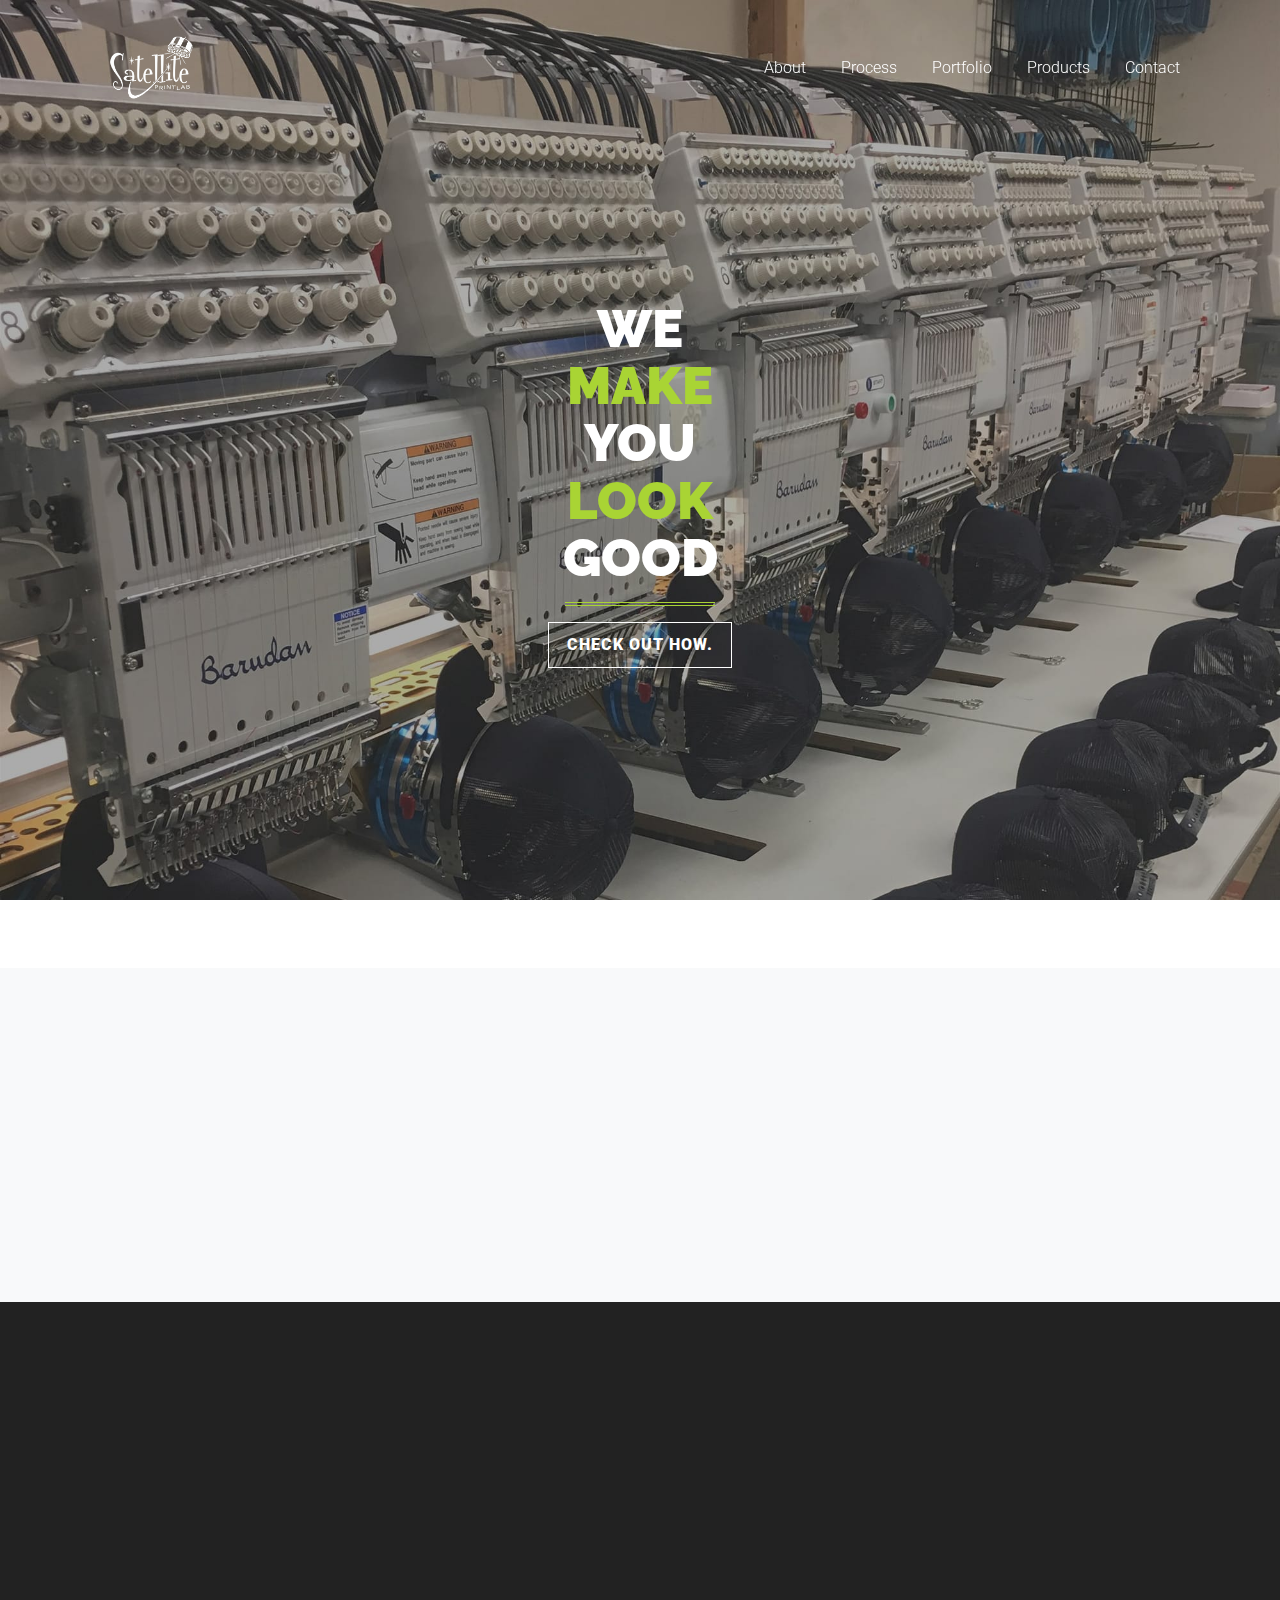
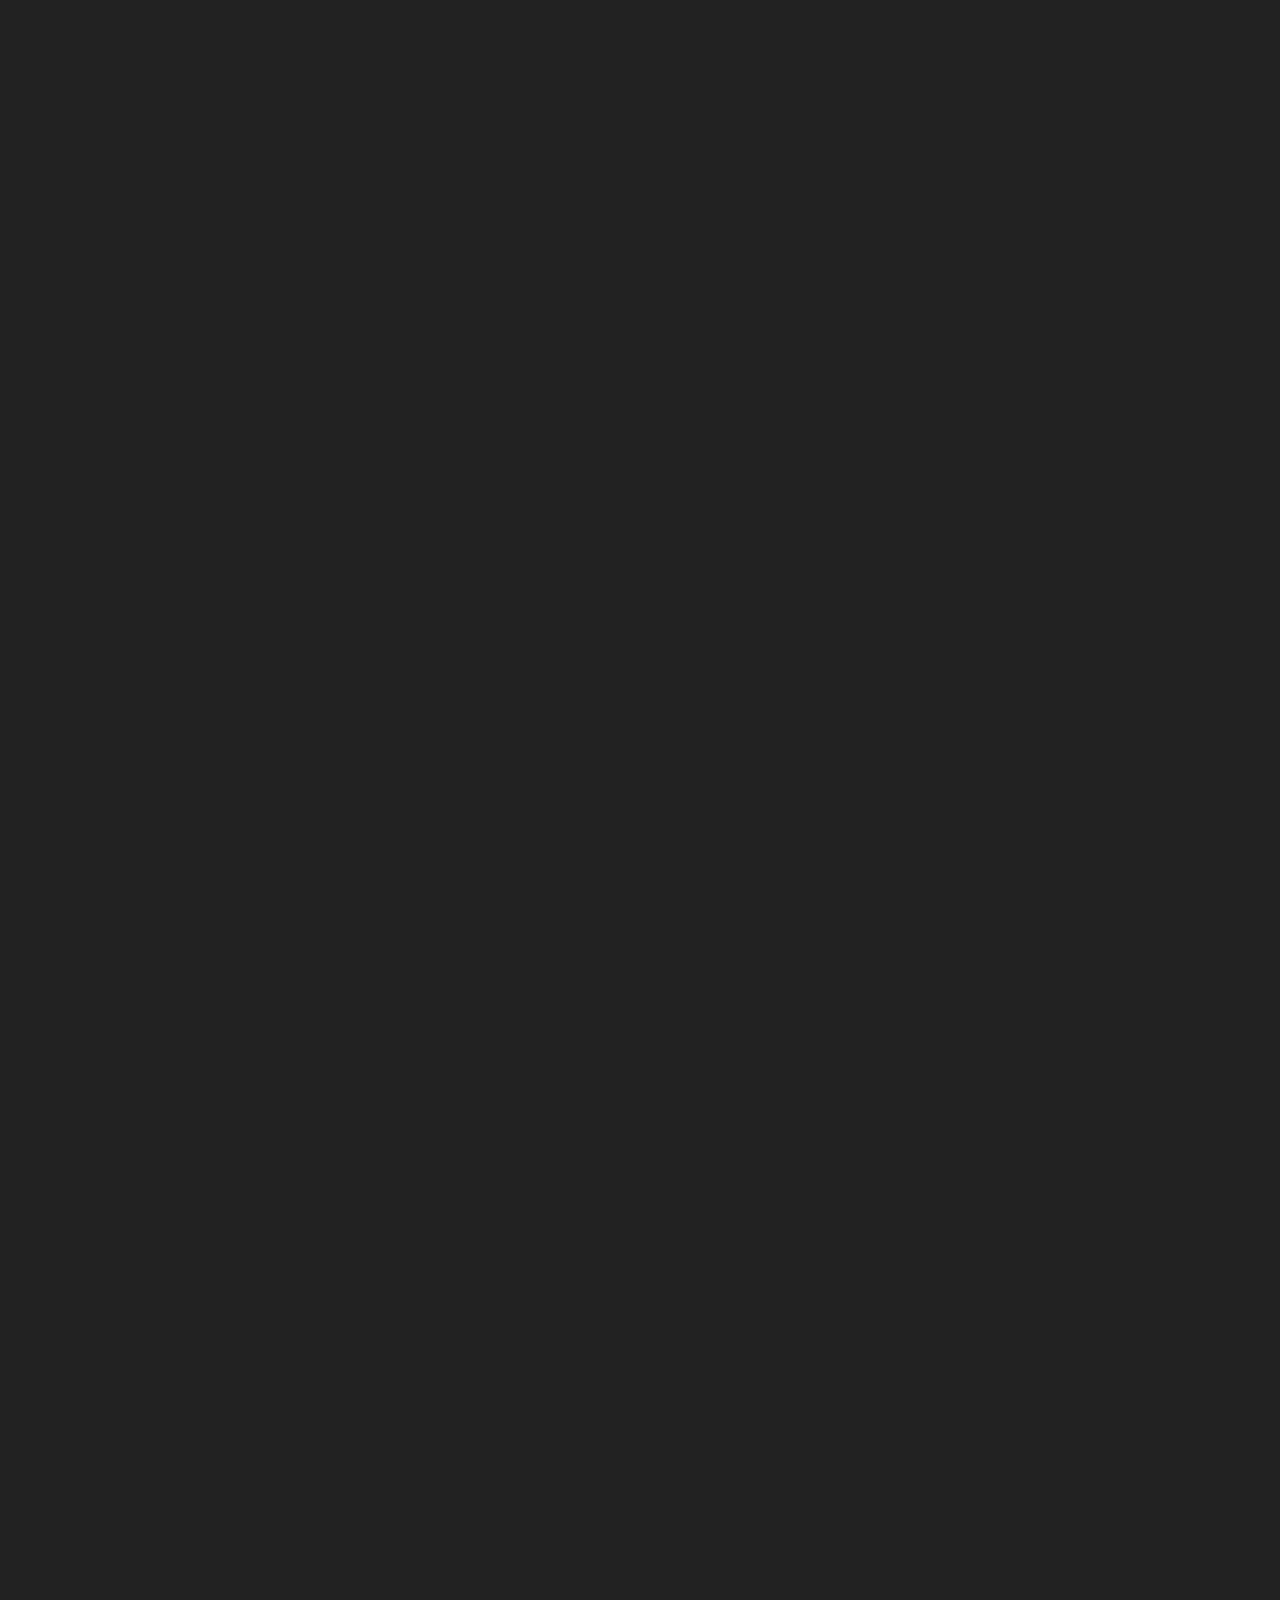
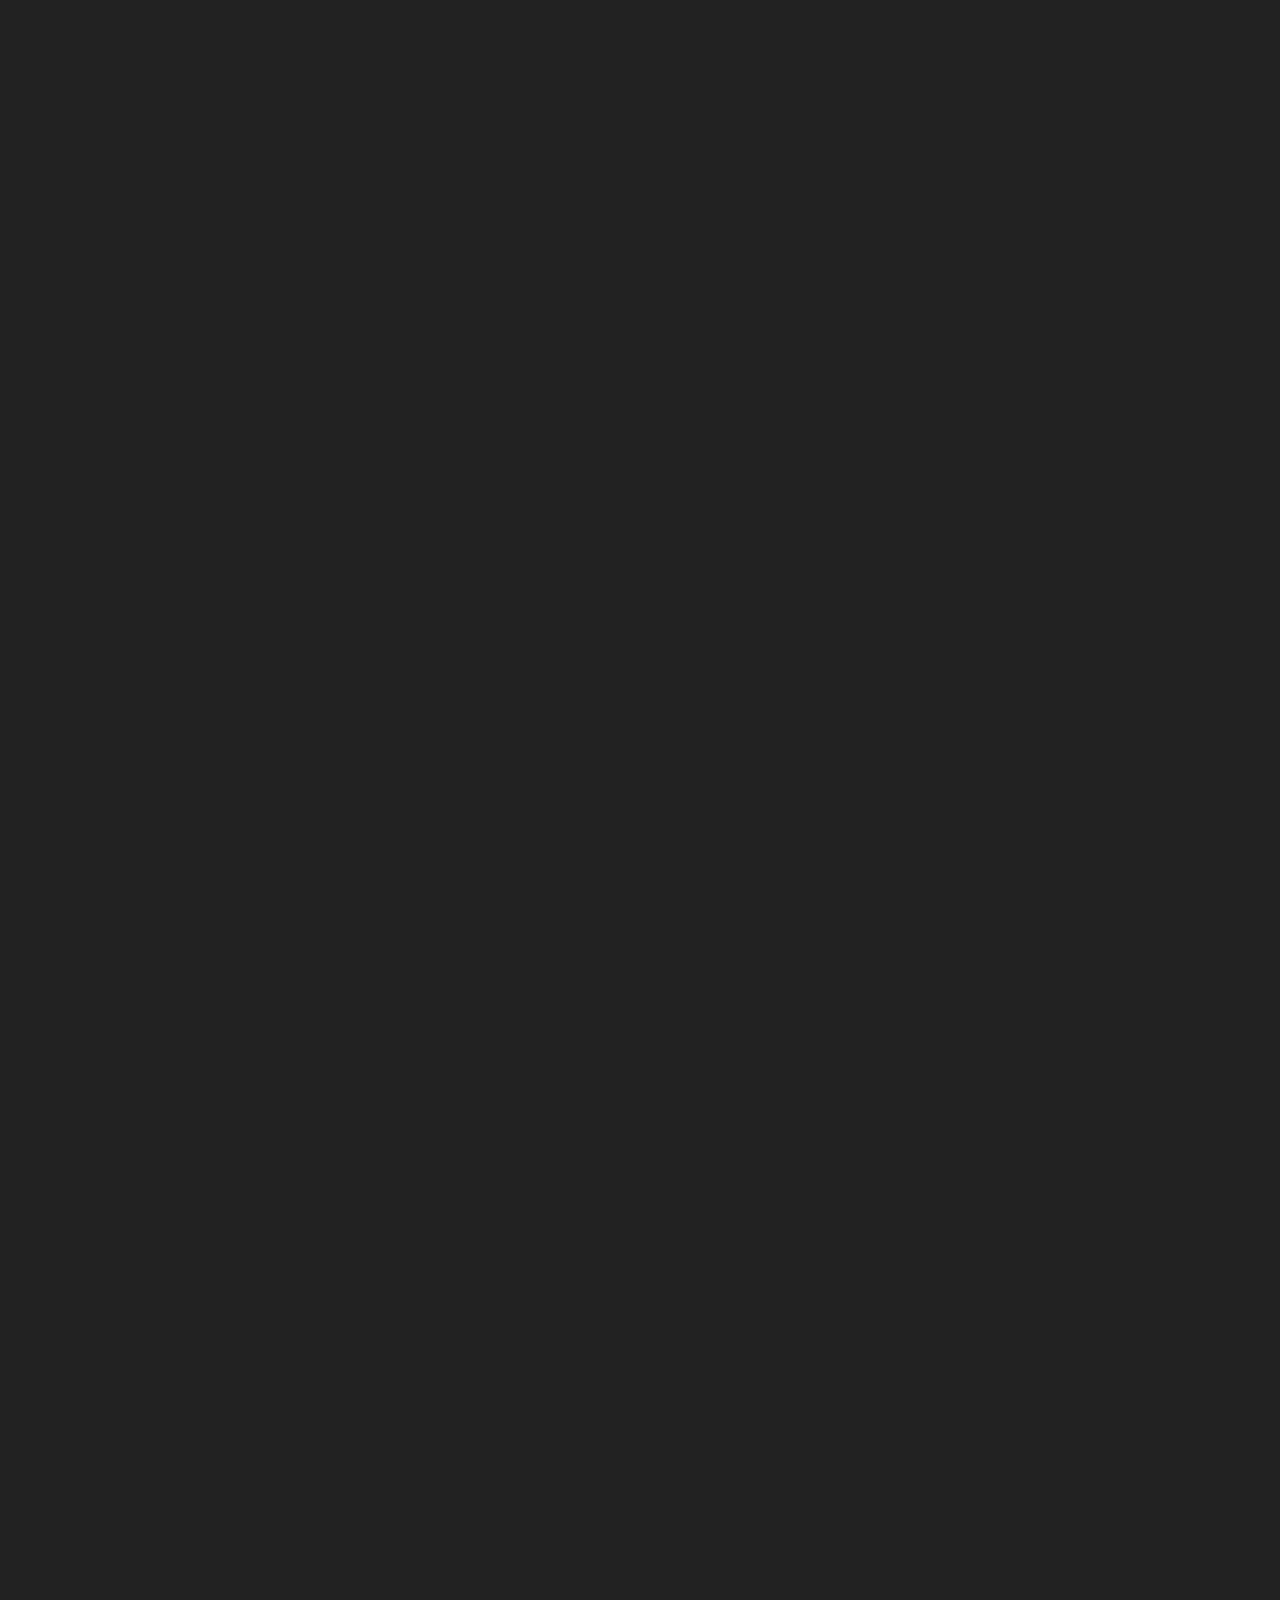
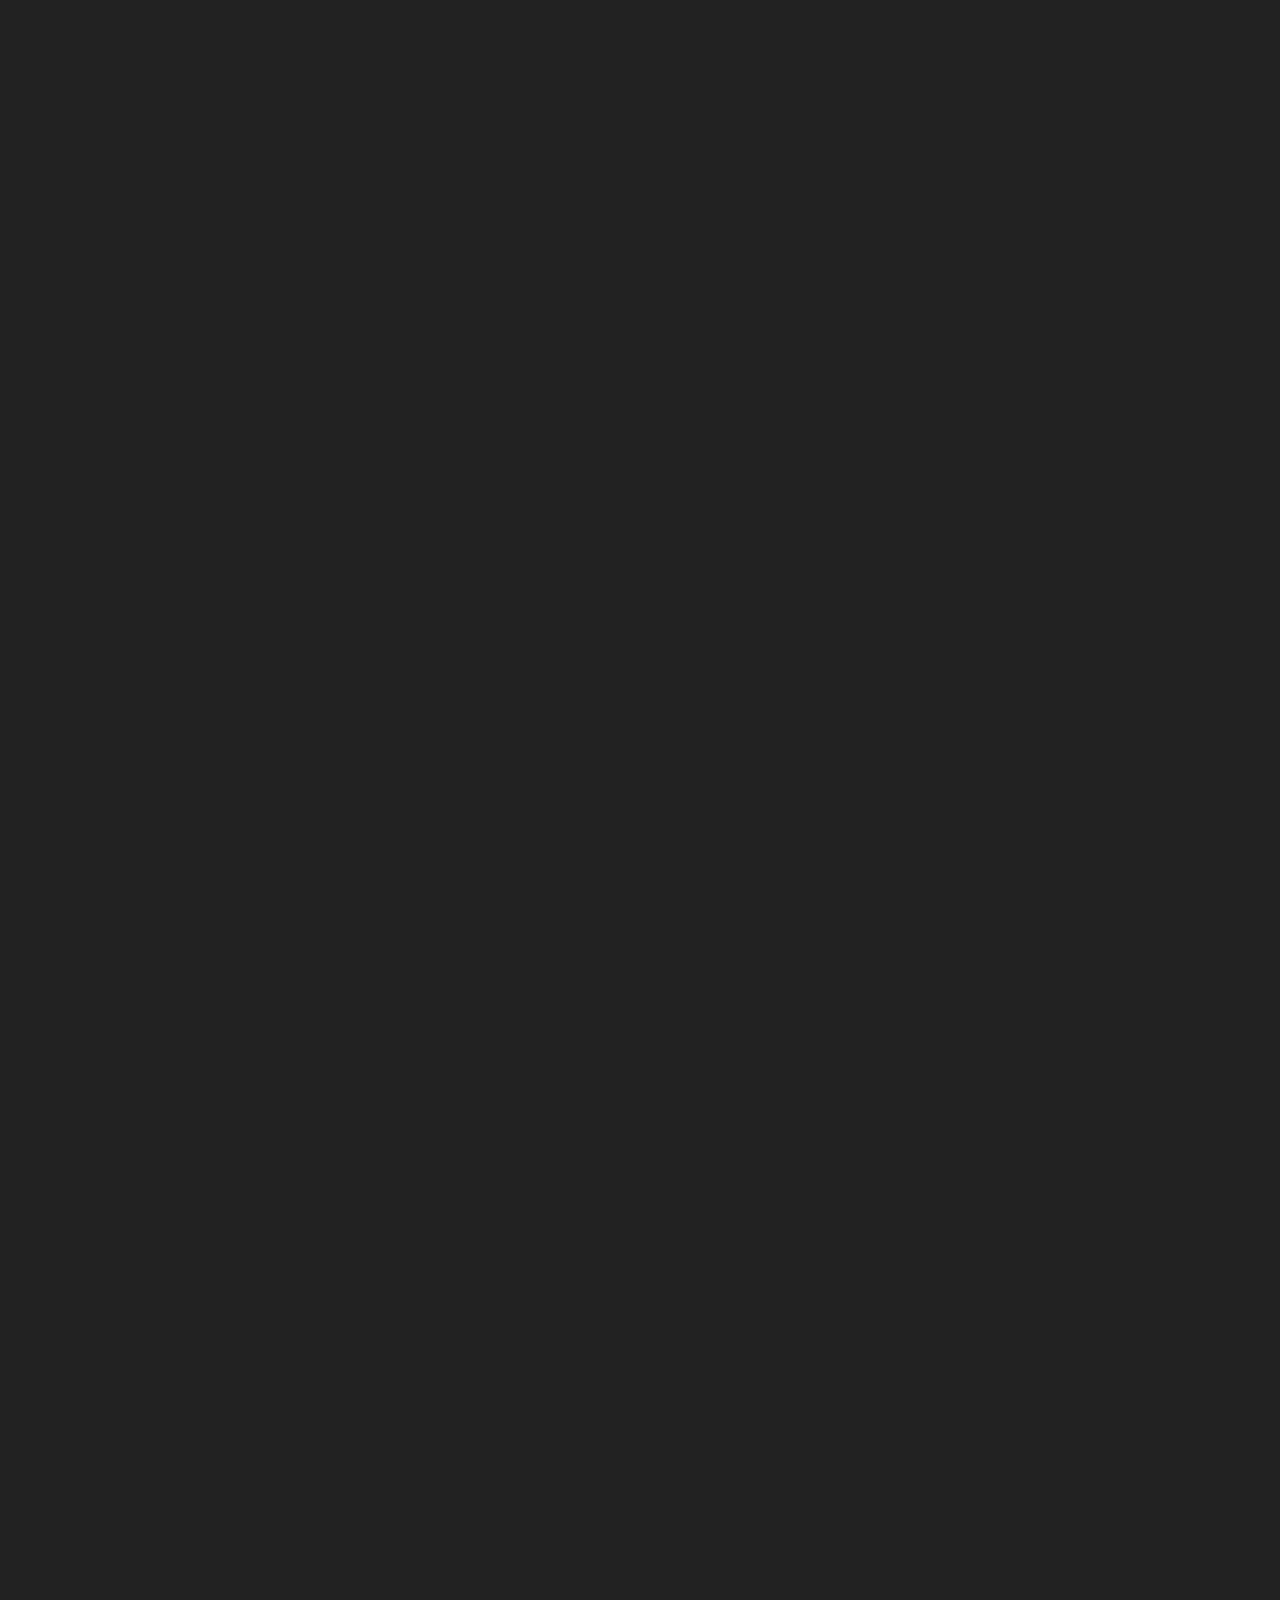
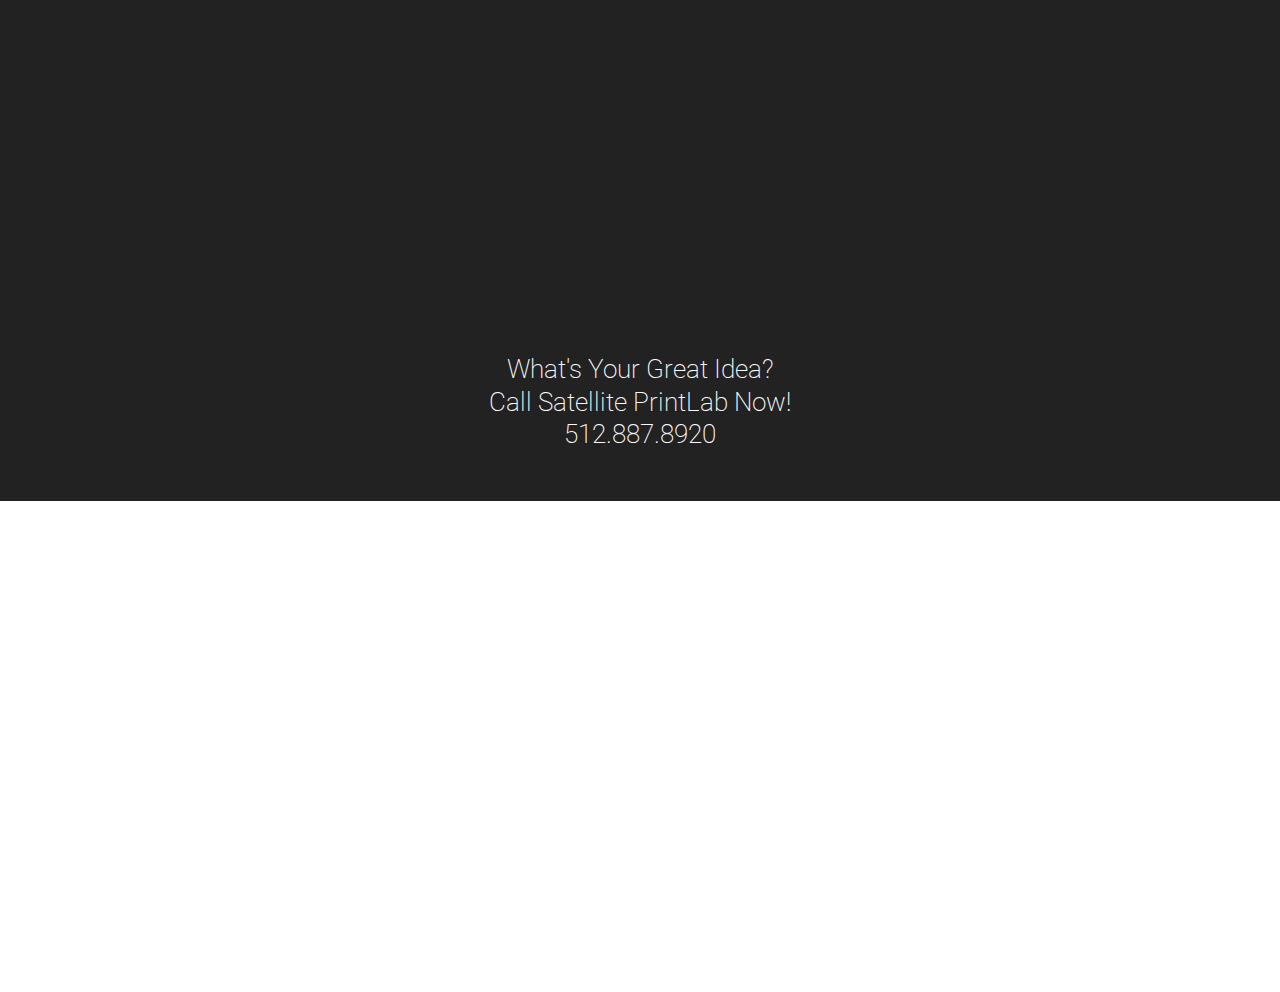
==== commit 0068c33a: "critical css fixes" ====
--- a/products.html
+++ b/products.html
@@ -7,24 +7,8 @@
     <meta name="author" content="54 Pines / Aaron Barber">
     <link rel="icon" type="image/png" href="img/logo_icon16.png">
     <title>Satellite PrintLab - Product Page</title>
-    <!-- Bootstrap core CSS -->
-<!--     <link href="vendor/bootstrap/css/bootstrap.min.css" rel="stylesheet" type="text/css"> -->
-    <!-- Custom fonts for this theme -->
-    <link href='https://fonts.googleapis.com/css?family=Roboto:400,100,100italic,300,300italic,400italic,500,500italic,700,700italic,900,900italic' rel='stylesheet' type='text/css'>
-    <link href='https://fonts.googleapis.com/css?family=Raleway:400,100,200,300,600,500,700,800,900' rel='stylesheet' type='text/css'>
-    <!-- Plugin CSS -->
-<!--     <link href="vendor/font-awesome/css/font-awesome.min.css" rel="stylesheet" type="text/css">
-    <link href="vendor/owl-carousel/owl.carousel.css" rel="stylesheet" type="text/css">
-    <link href="vendor/owl-carousel/owl.theme.css" rel="stylesheet" type="text/css">
-    <link href="vendor/owl-carousel/owl.transitions.css" rel="stylesheet" type="text/css">
-    <link href="vendor/magnific-popup/magnific-popup.css" rel="stylesheet" type="text/css">
-    <link href="vendor/animate.css/animate.min.css" rel="stylesheet" type="text/css">
-    <link href="device-mockups/device-mockups.min.css" rel="stylesheet" type="text/css"> -->
-    <!-- Custom styles for this theme -->   
-    <!-- <link href="css/main.min.css" rel="stylesheet" type="text/css"> -->
-    <link href="css/realmain.min.css" rel="stylesheet" type="text/css">
-
   </head>
+  <style>@charset "UTF-8";hr,ul{margin-bottom:1rem}button,hr{overflow:visible}h1,ul{margin-top:0}.btn,img{vertical-align:middle}.btn,.navbar-brand{white-space:nowrap}html{box-sizing:border-box;font-family:sans-serif;line-height:1.15;-webkit-text-size-adjust:100%;-ms-text-size-adjust:100%;-ms-overflow-style:scrollbar}*,::after,::before{box-sizing:inherit}@-ms-viewport{width:device-width}nav,section{display:block}.navbar,.row{display:-ms-flexbox;-ms-flex-wrap:wrap}body{margin:0;font-size:1rem;line-height:1.5;color:#212529;background-color:#fff}hr{box-sizing:content-box;margin-top:1rem;border:0}a{text-decoration:none;background-color:transparent;-webkit-text-decoration-skip:objects}img{border-style:none}a,button{-ms-touch-action:manipulation;touch-action:manipulation}button{margin:0;font-family:inherit;font-size:inherit;line-height:inherit;text-transform:none}button,html [type=button]{-webkit-appearance:button}[type=button]::-moz-focus-inner,button::-moz-focus-inner{padding:0;border-style:none}.col-md-10,.container{width:100%;padding-right:15px;padding-left:15px}.btn,.navbar-toggler{border:1px solid transparent}::-webkit-file-upload-button{font:inherit;-webkit-appearance:button}h1{margin-bottom:.5rem;line-height:1.1;color:inherit;font-size:2.5rem}.container{margin-right:auto;margin-left:auto}@media (min-width:576px){.container{max-width:540px}}@media (min-width:768px){.container{max-width:720px}}@media (min-width:992px){.container{max-width:960px}}@media (min-width:1200px){.container{max-width:1140px}}.row{display:flex;flex-wrap:wrap;margin-right:-15px;margin-left:-15px}.ml-auto,.mx-auto{margin-left:auto!important}.col-md-10{position:relative;min-height:1px}.nav-link,.navbar{padding:.5rem 1rem}@media (min-width:768px){.col-md-10{-ms-flex:0 0 83.333333%;flex:0 0 83.333333%;max-width:83.333333%}}.btn{display:inline-block;text-align:center;font-size:1rem;line-height:1.25}.btn-primary{color:#fff}.collapse{display:none}.nav-link{display:block}.navbar{position:relative;display:flex;flex-wrap:wrap;-ms-flex-align:center;align-items:center;-ms-flex-pack:justify;justify-content:space-between}.navbar>.container{display:-ms-flexbox;display:flex;-ms-flex-wrap:wrap;flex-wrap:wrap;-ms-flex-align:center;align-items:center;-ms-flex-pack:justify;justify-content:space-between}.navbar-brand{display:inline-block;padding-top:.3125rem;padding-bottom:.3125rem;margin-right:1rem;font-size:1.25rem;line-height:inherit}.navbar-nav{display:-ms-flexbox;display:flex;-ms-flex-direction:column;flex-direction:column;padding-left:0;margin-bottom:0;list-style:none}.navbar-nav .nav-link{padding-right:0;padding-left:0}.navbar-collapse{-ms-flex-preferred-size:100%;flex-basis:100%;-ms-flex-align:center;align-items:center}.navbar-toggler{padding:.25rem .75rem;font-size:1.25rem;line-height:1;background:0 0;border-radius:.25rem}@media (max-width:991px){.navbar-expand-lg>.container{padding-right:0;padding-left:0}}@media (min-width:992px){.navbar-expand-lg{-ms-flex-direction:row;flex-direction:row;-ms-flex-wrap:nowrap;flex-wrap:nowrap;-ms-flex-pack:start;justify-content:flex-start}.navbar-expand-lg .navbar-nav{-ms-flex-direction:row;flex-direction:row}.navbar-expand-lg .navbar-nav .nav-link{padding-right:.5rem;padding-left:.5rem}.navbar-expand-lg>.container{-ms-flex-wrap:nowrap;flex-wrap:nowrap}.navbar-expand-lg .navbar-collapse{display:-ms-flexbox!important;display:flex!important}.navbar-expand-lg .navbar-toggler{display:none}}.fixed-top{position:fixed;top:0;right:0;left:0;z-index:1030}.mx-auto{margin-right:auto!important}@-moz-keyframes fadeIn{0%{opacity:0}100%{opacity:1}}button::-moz-focus-inner{padding:0;border:0}@-webkit-keyframes fadeIn{100%,to{opacity:1}0%{opacity:0}}@keyframes fadeIn{100%,to{opacity:1}0%{opacity:0}}.fadeIn{-webkit-animation-name:fadeIn;animation-name:fadeIn}body,html{height:100%}hr{max-width:100px;height:2px;border-top:1px solid #fff;border-bottom:1px solid #fff}hr.colored{border-color:#a9d434}::-webkit-input-placeholder{font-weight:300;font-family:Roboto,'Helvetica Neue',Helvetica,Arial,sans-serif}:-moz-placeholder{font-weight:300;font-family:Roboto,'Helvetica Neue',Helvetica,Arial,sans-serif}::-moz-placeholder{font-weight:300;font-family:Roboto,'Helvetica Neue',Helvetica,Arial,sans-serif}:-ms-input-placeholder{font-weight:300;font-family:Roboto,'Helvetica Neue',Helvetica,Arial,sans-serif}body{font-weight:300;font-family:Roboto,'Helvetica Neue',Helvetica,Arial,sans-serif}#mainNav .navbar-brand,h1{font-weight:900;font-family:Raleway,'Helvetica Neue',Helvetica,Arial,sans-serif;text-transform:uppercase}a{color:#a9d434}@media (min-width:768px){h1{font-size:52px}}#mainNav{background-color:#222}#mainNav .navbar-toggler{padding:15px;color:#fff;font-size:14px}#mainNav .navbar-brand{color:#fff;font-size:24px;line-height:44px}#mainNav .navbar-brand img{height:65px}#mainNav .navbar-collapse .navbar-nav>.nav-item>.nav-link{padding-top:15px;padding-bottom:15px;color:#fff}@media (min-width:992px){hr{max-width:150px}#mainNav{height:auto;padding:30px 0;background-color:transparent}#mainNav .navbar-brand{font-size:26px;line-height:50px}#mainNav .navbar-brand img{height:65px}#mainNav .navbar-collapse .navbar-nav>.nav-item{margin-right:5px}#mainNav .navbar-collapse .navbar-nav>.nav-item:last-child{margin-right:0}#mainNav .navbar-collapse .navbar-nav>.nav-item>.nav-link{padding:15px}}.call-to-action{text-align:center;-webkit-background-size:cover;-moz-background-size:cover;-o-background-size:cover;background-color:#222;background-size:cover;padding:100px 0;color:#fff;background-attachment:scroll}@media (min-width:1024px){.call-to-action{background-attachment:fixed}}@media only screen and (min-device-width:768px) and (max-device-width:1366px) and (-webkit-min-device-pixel-ratio:2){.call-to-action{background-attachment:scroll}}.call-to-action span.quote{font-size:30px;font-weight:300;line-height:32px;display:block}@media (min-width:768px){.call-to-action{padding:150px 0}.call-to-action span.quote{font-size:36px;line-height:38px}}@media (min-width:992px){.call-to-action{padding:300px 0}.call-to-action span.quote{font-size:40px;line-height:42px}}.btn{font-weight:900;padding:12px 18px;letter-spacing:1px;text-transform:uppercase;border-radius:0}.btn-primary{border:1px solid #fff;background-color:transparent}.text-primary{color:#a9d434!important}</style>
   <body id="page-top">
     <!-- Navigation -->
     <nav class="navbar navbar-expand-lg fixed-top" id="mainNav">
@@ -337,6 +321,9 @@
         <p class="copyright">&copy; 2017 Satellite PrintLab <a href=http://www.54pines.com><i class="fa fa-tree"aria-hidden=true></i> Design by 54 Pines</a></p>
       </div>
     </footer>
+    <link href='https://fonts.googleapis.com/css?family=Roboto:400,100,100italic,300,300italic,400italic,500,500italic,700,700italic,900,900italic' rel='stylesheet' type='text/css'>
+    <link href='https://fonts.googleapis.com/css?family=Raleway:400,100,200,300,600,500,700,800,900' rel='stylesheet' type='text/css'>
+    <link href="css/realmain.min.css" rel="stylesheet" type="text/css">
       <!-- Bootstrap core JavaScript -->
       <script src="vendor/jquery/jquery.min.js"></script>
       <script src="vendor/popper/popper.min.js"></script>
